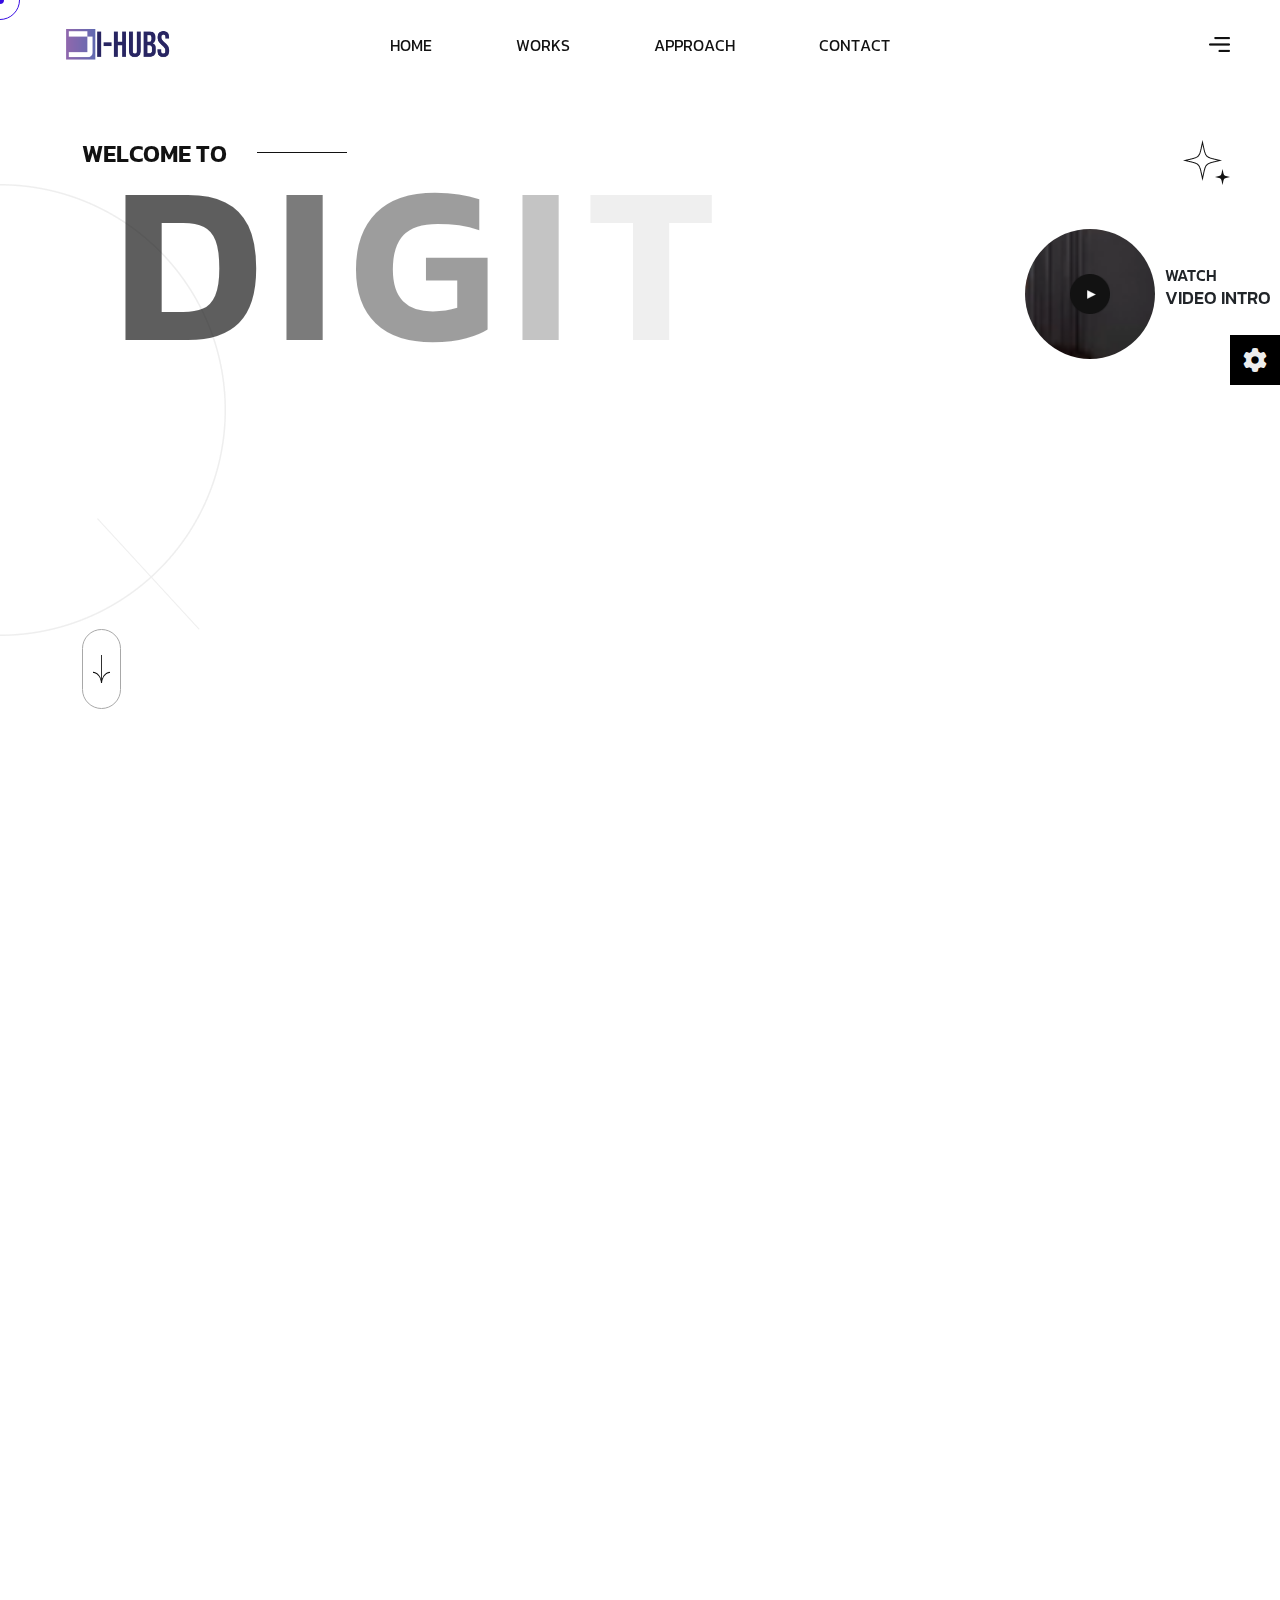
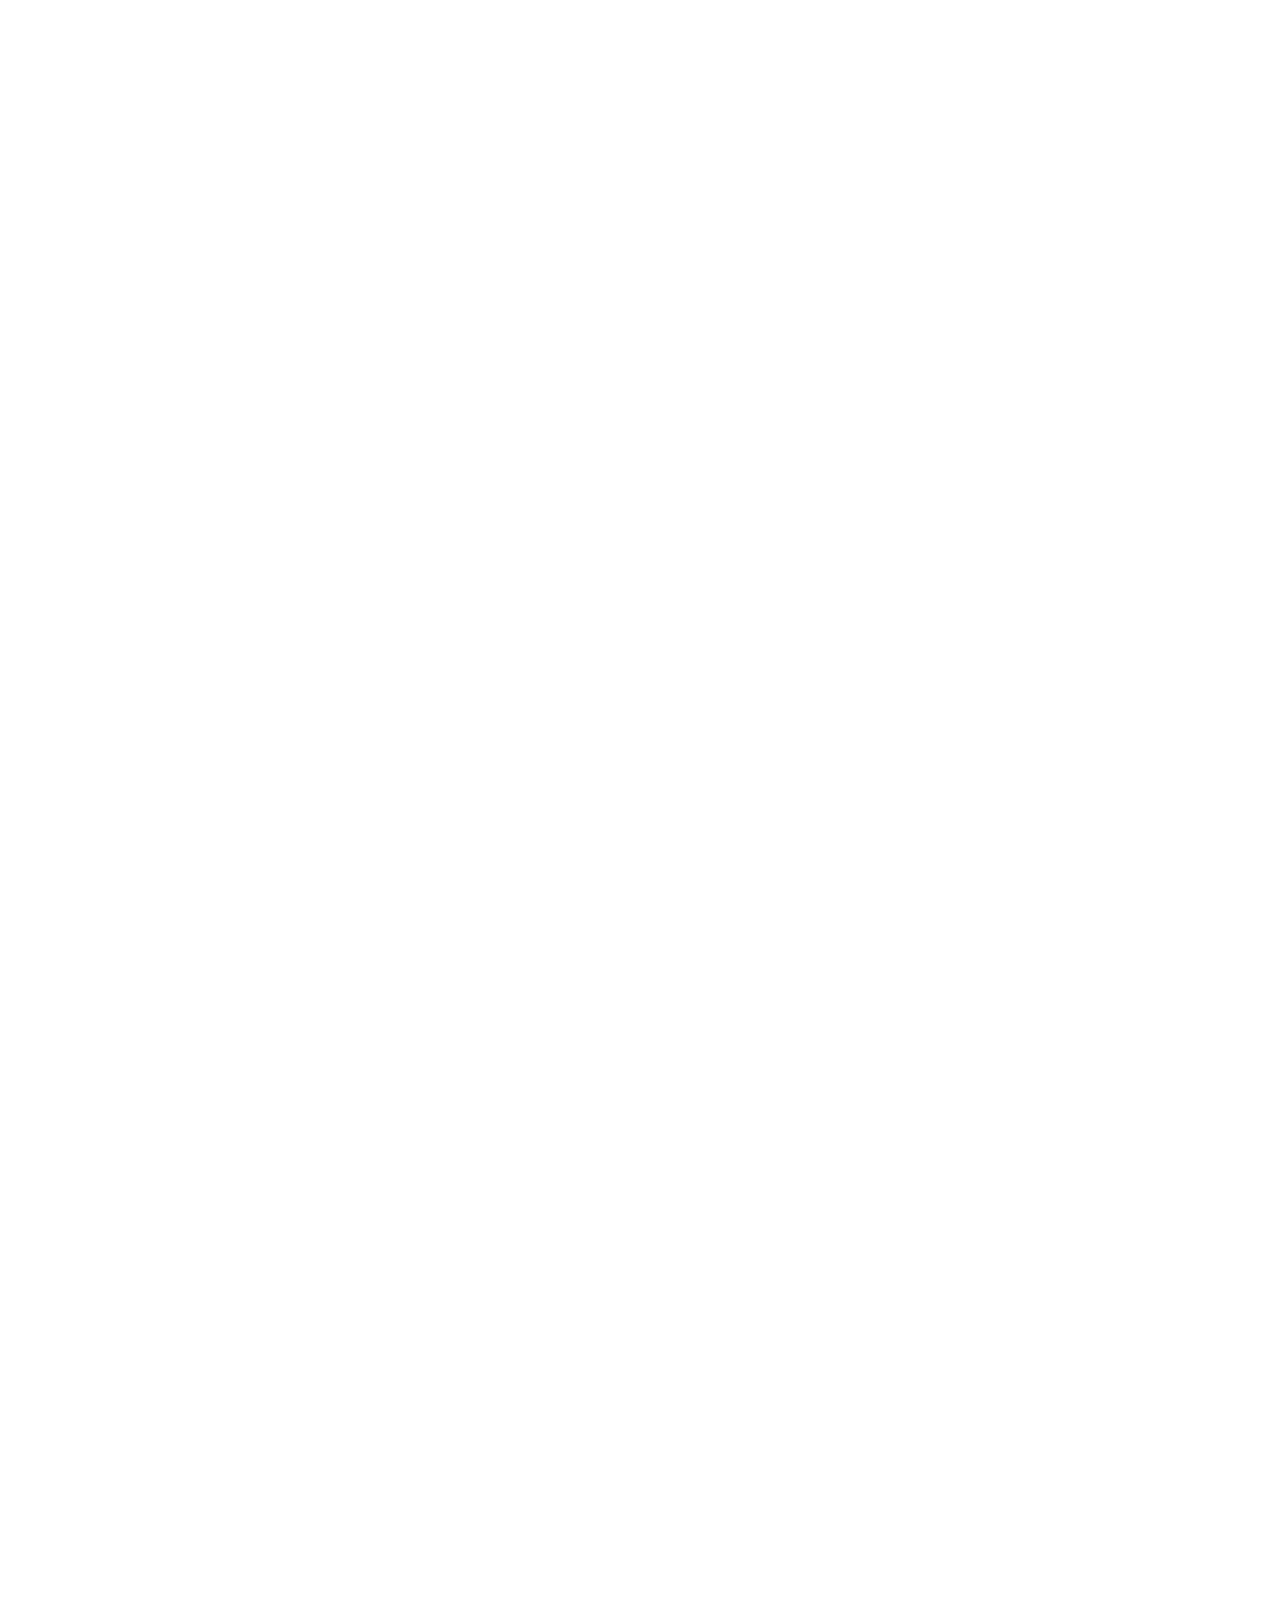
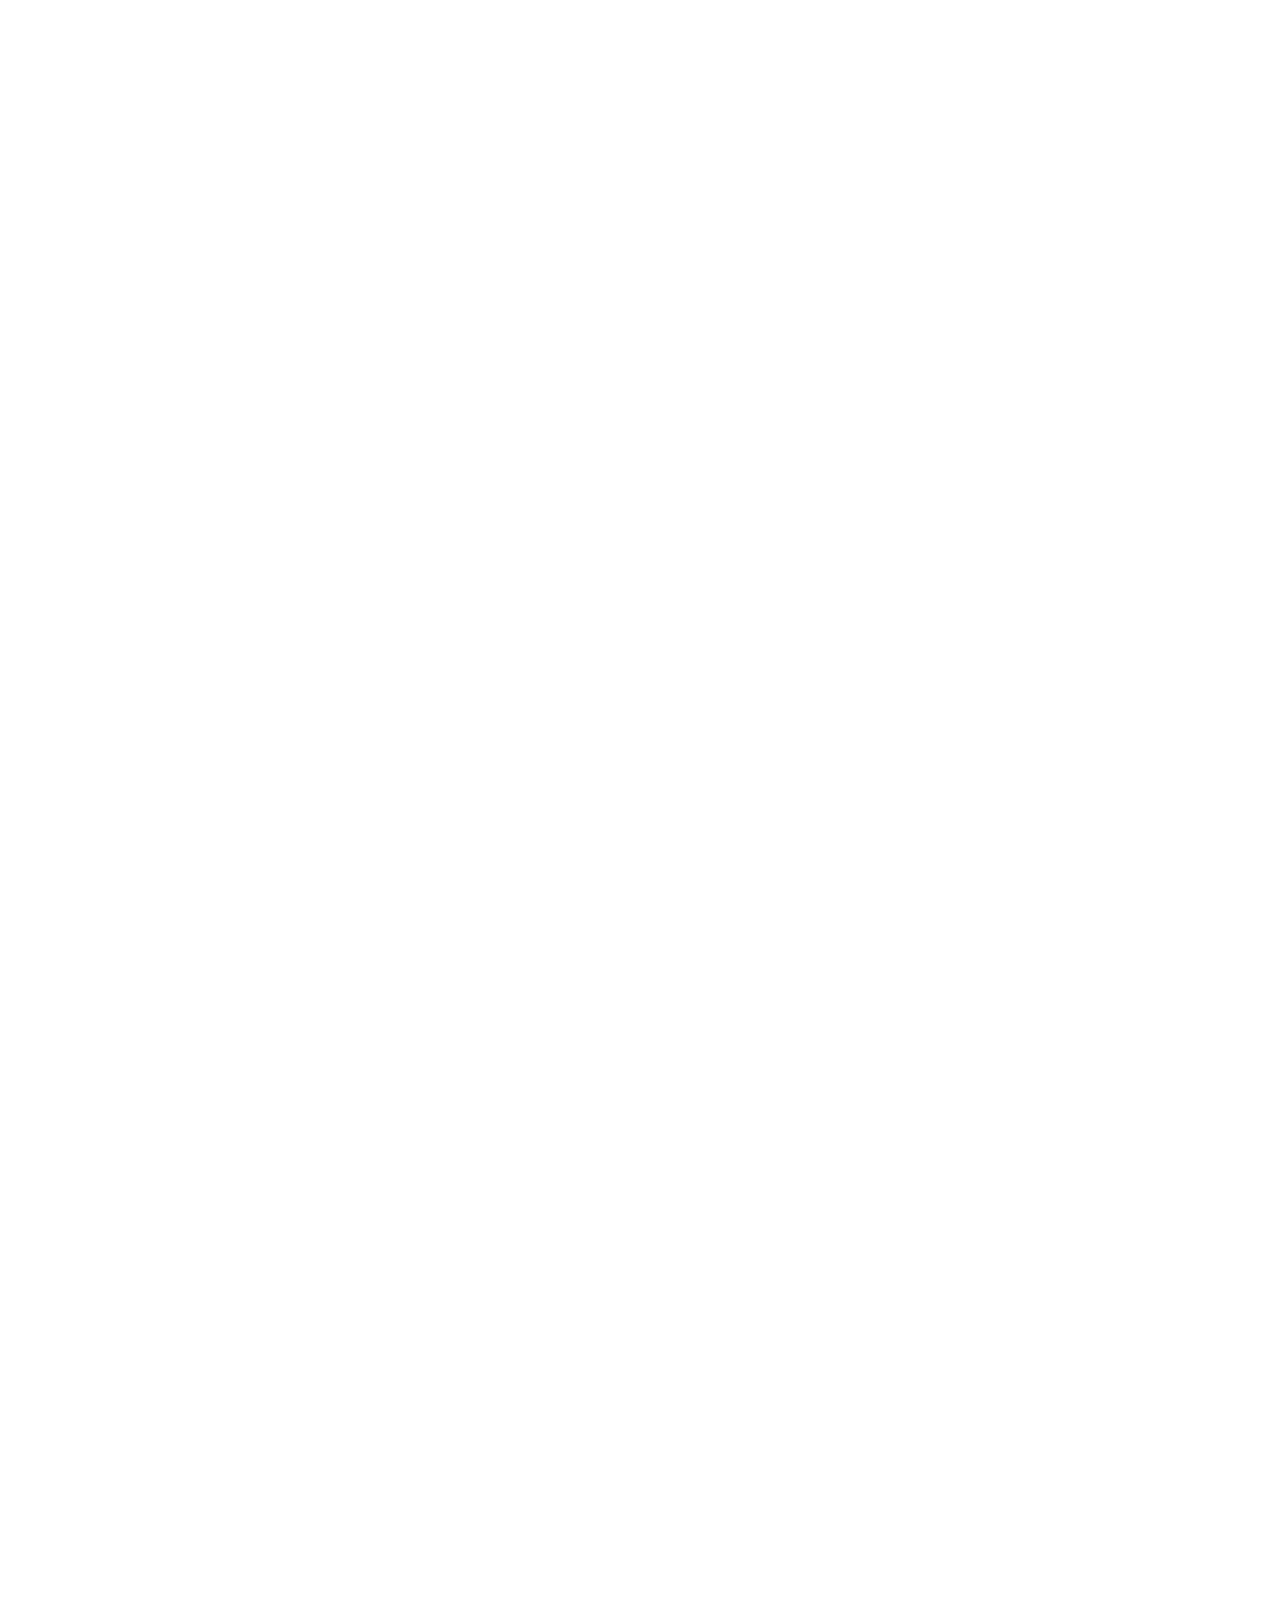
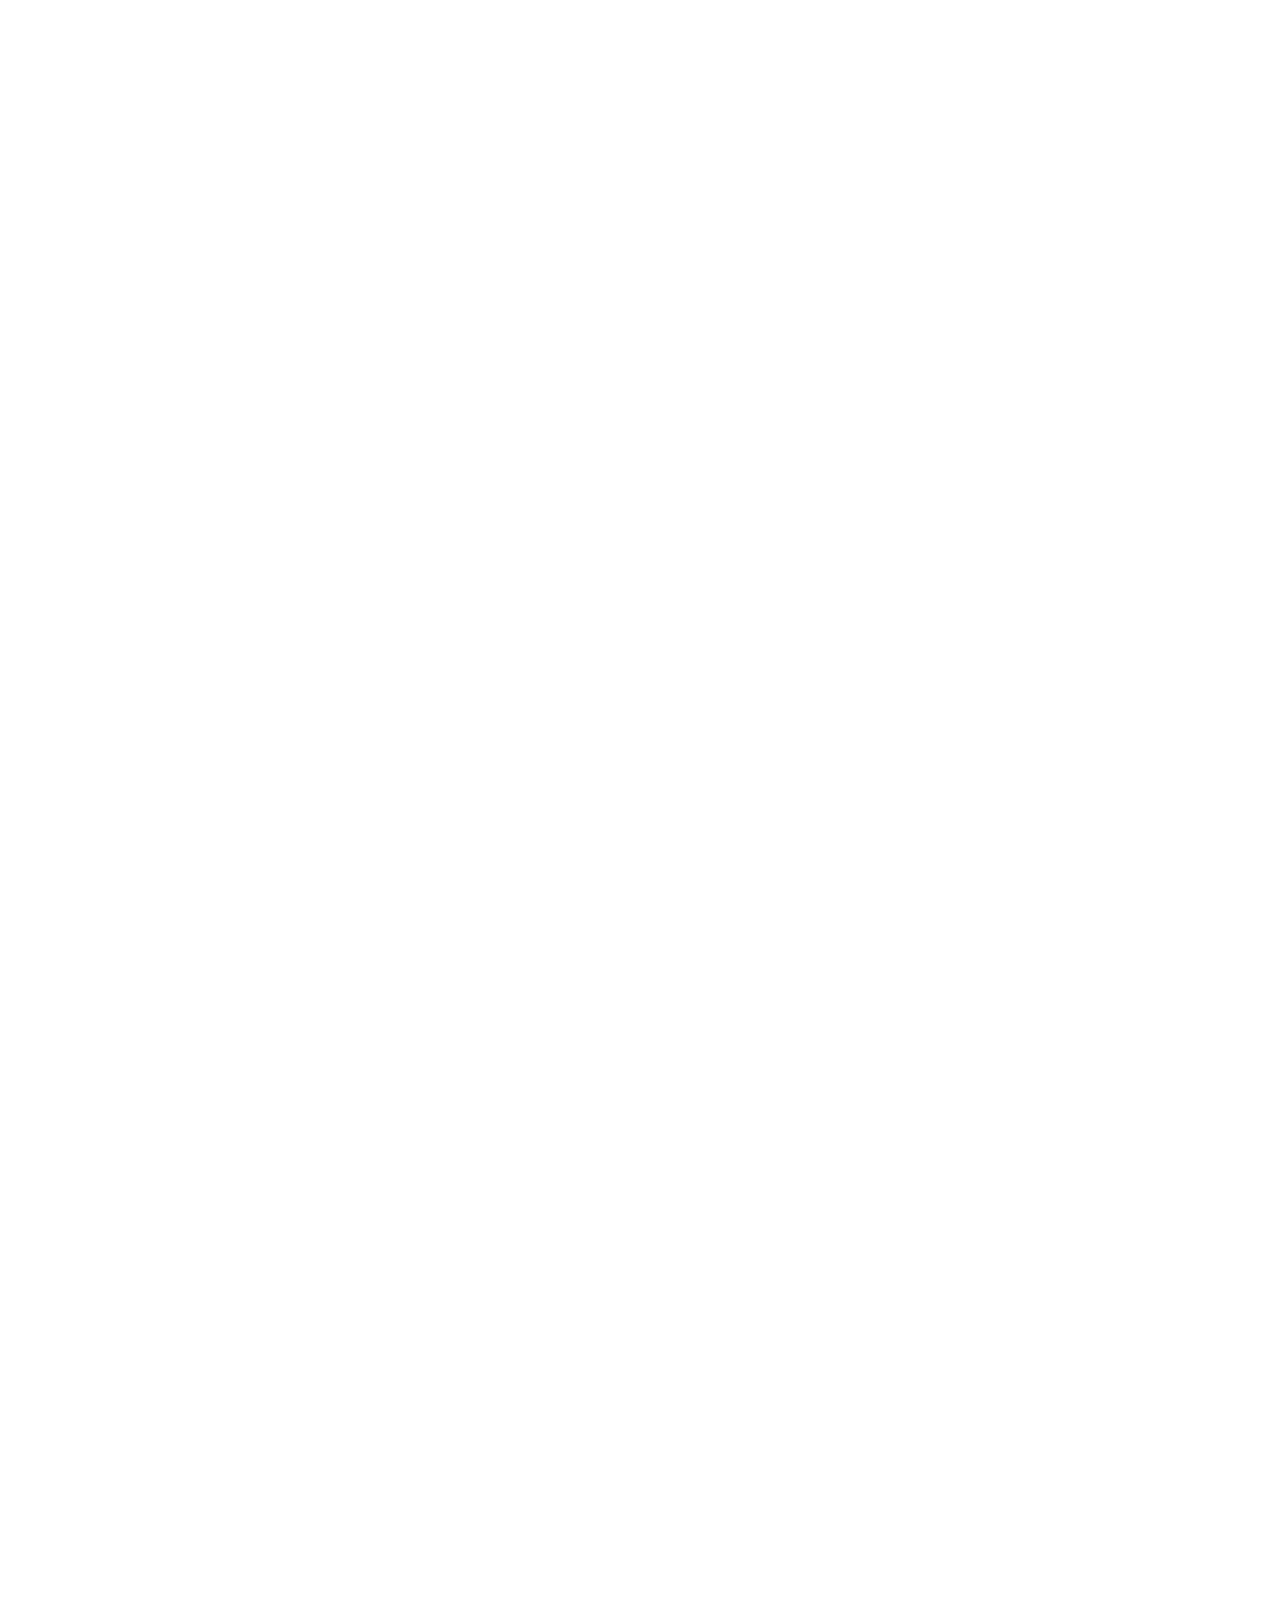
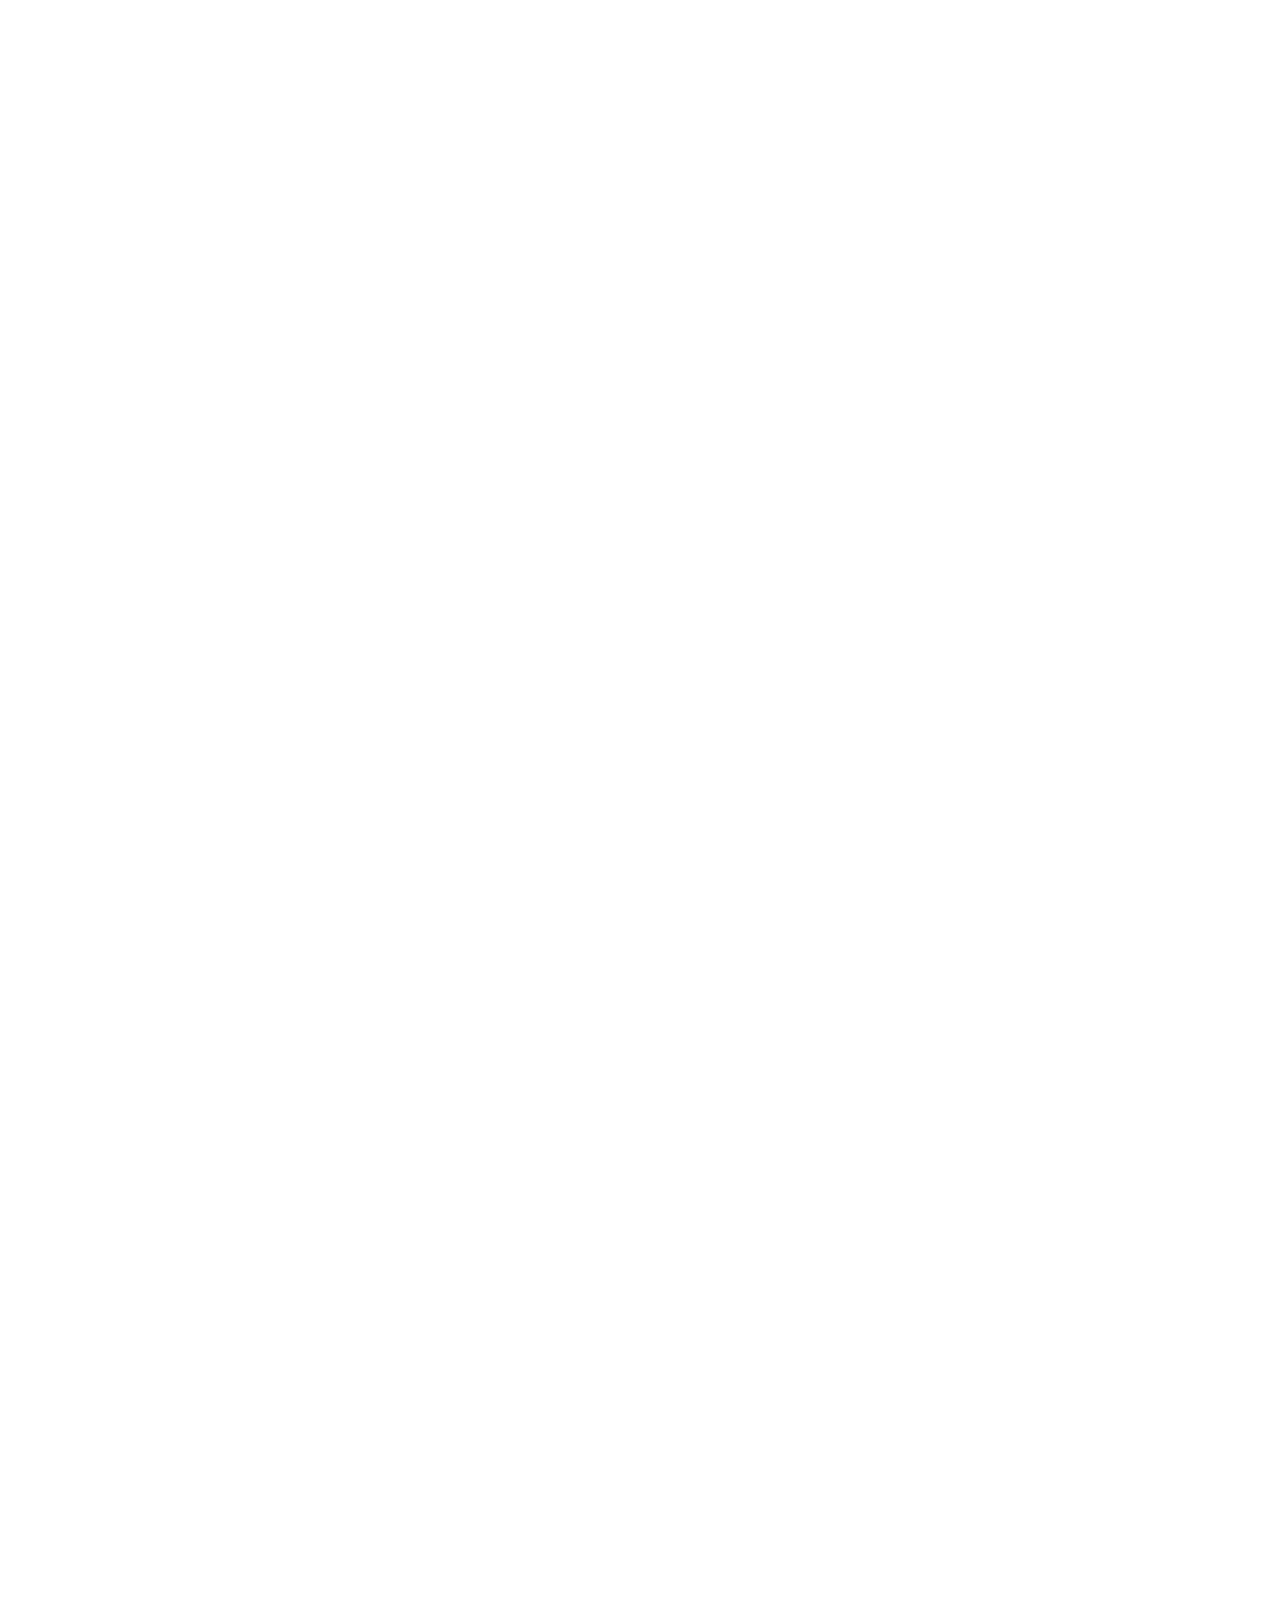
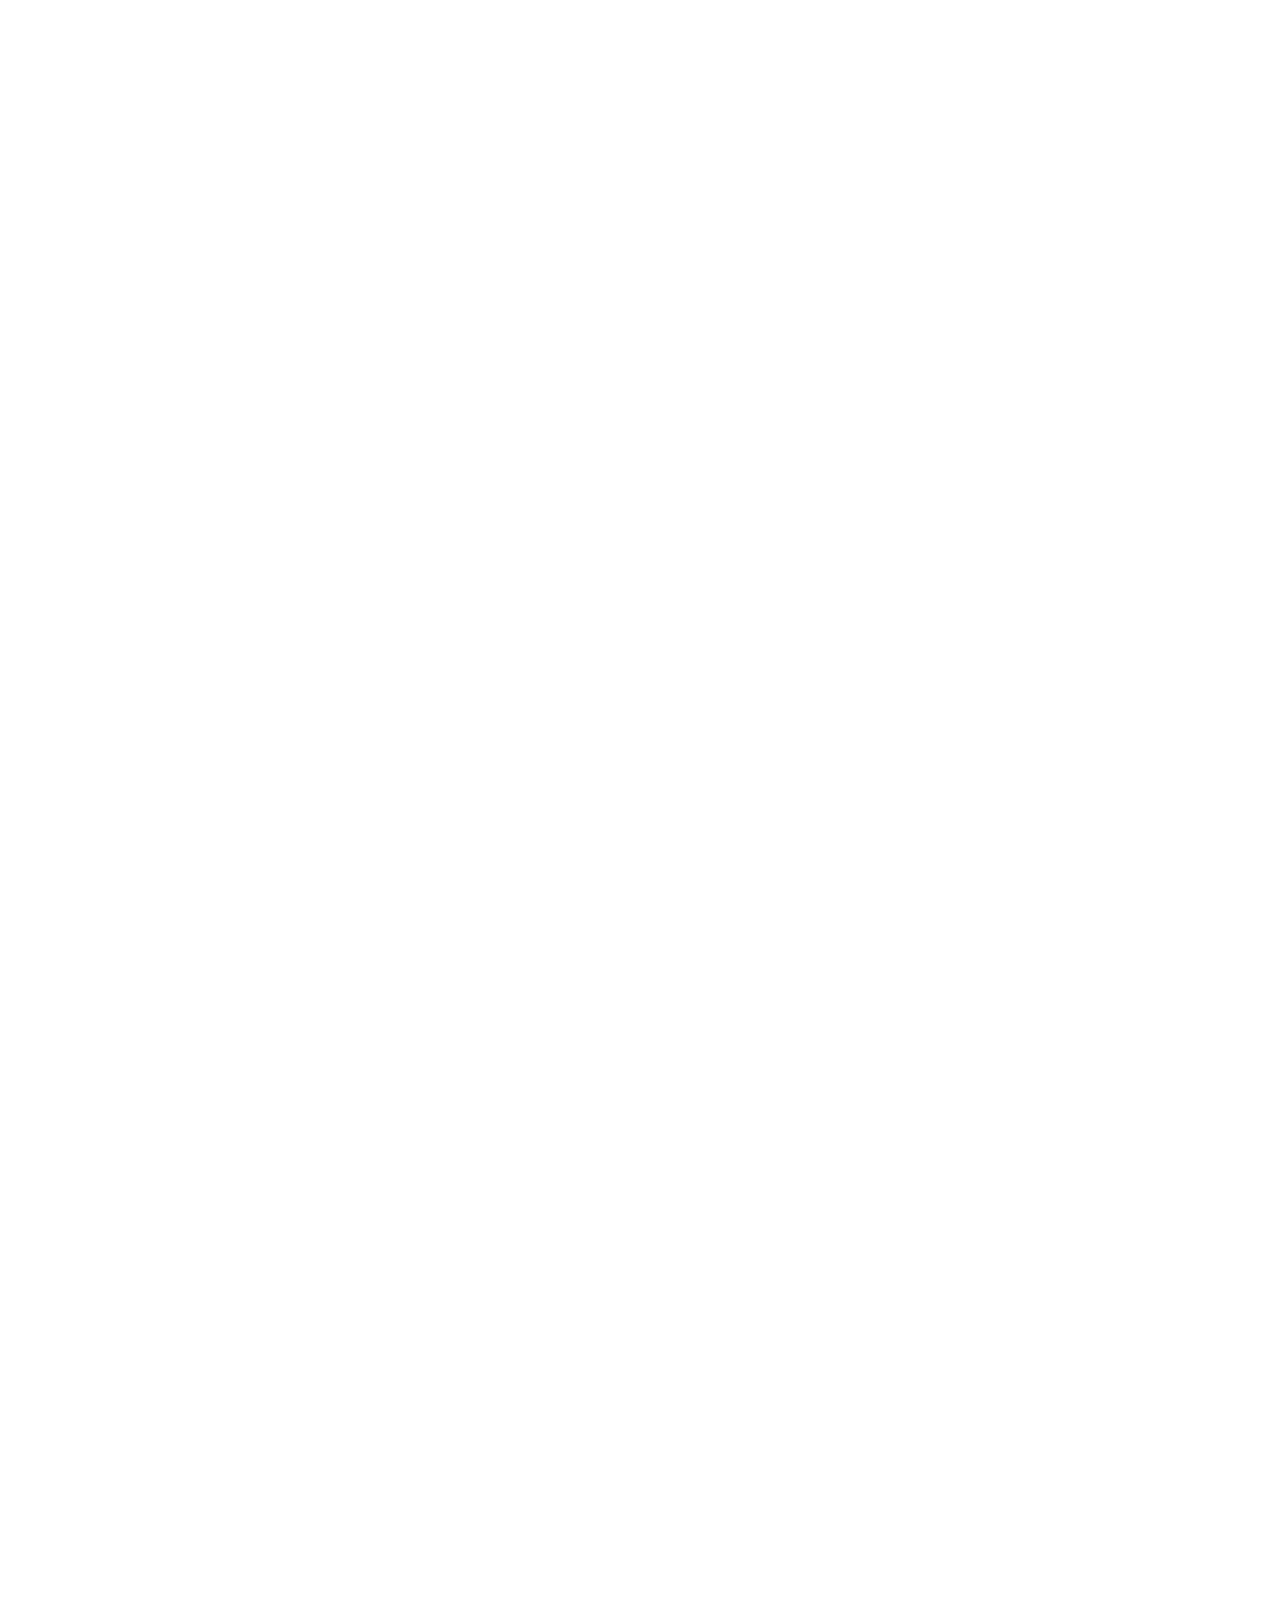
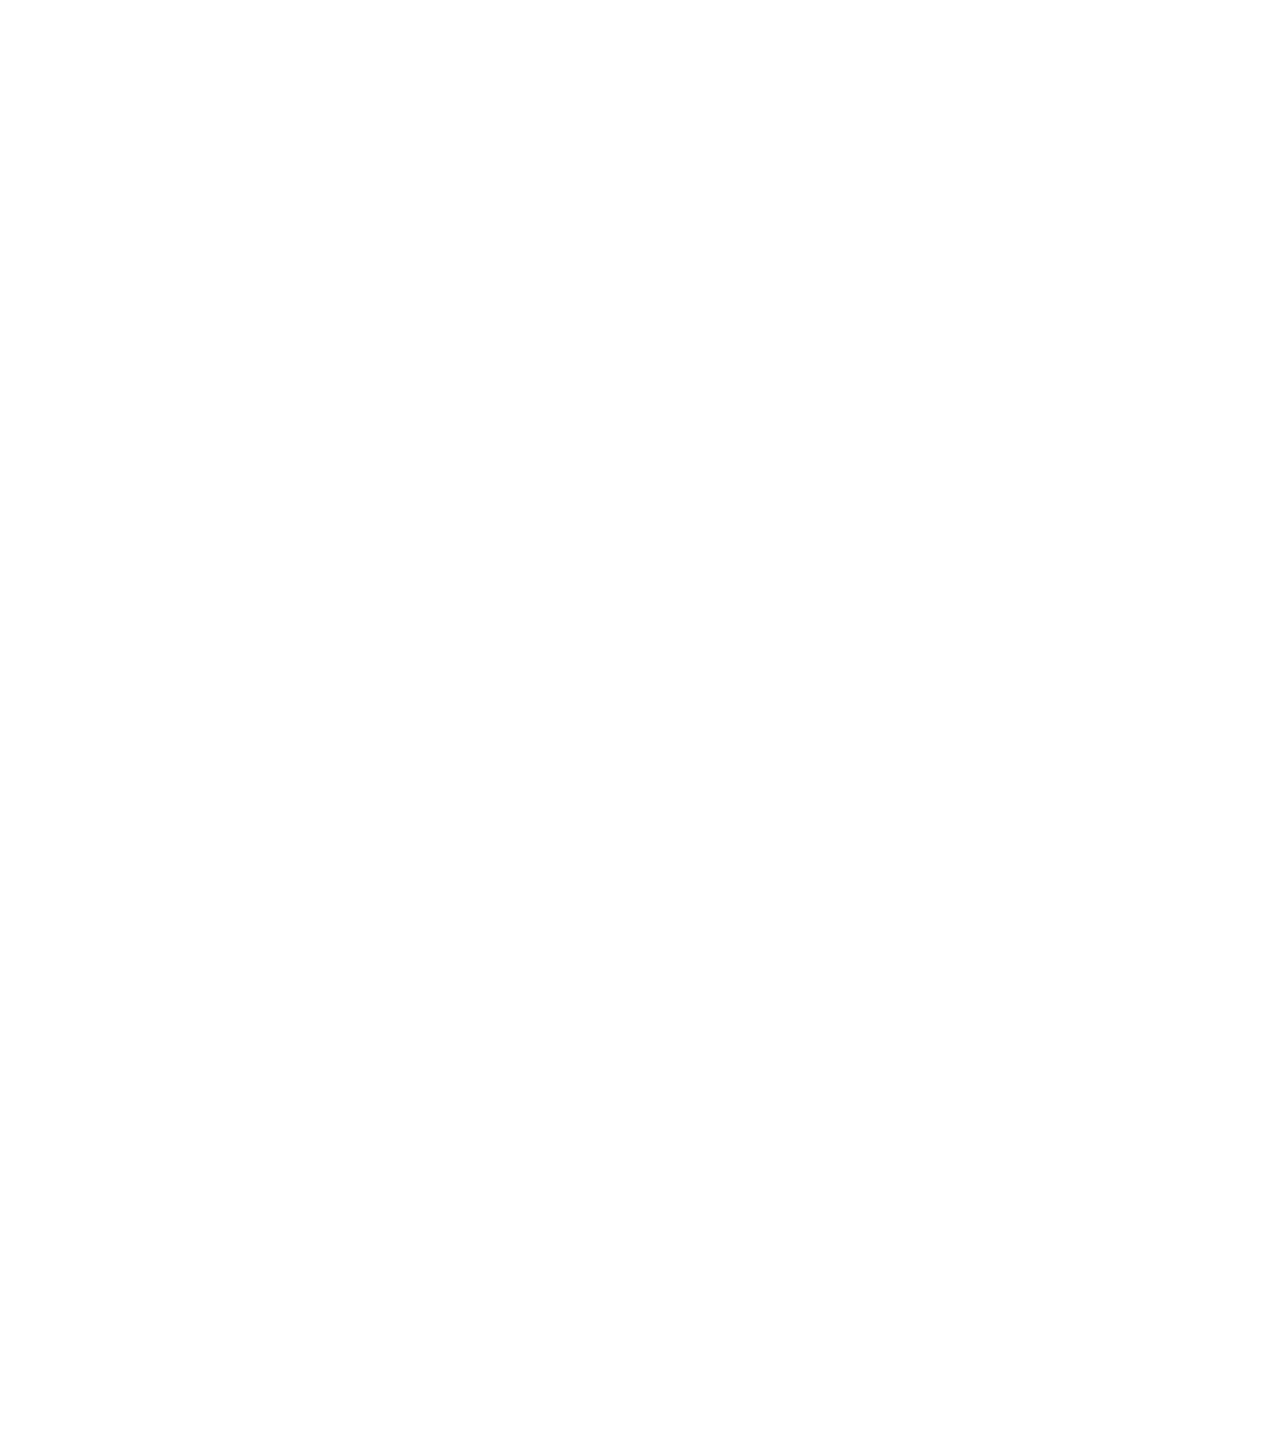
==== index.html @ f3a5d929 "contact-page edits" ====
<!DOCTYPE html>
<html lang="en">
  <head>
    <meta charset="UTF-8" />
    <meta http-equiv="X-UA-Compatible" content="IE=edge" />
    <meta name="viewport" content="width=device-width, initial-scale=1.0" />
    <meta name="description" content="A Riyadh Base Agency" />

    <title>Home - Di-Hubs</title>

    <!-- Fav Icon -->
    <link rel="icon" type="" href="assets/imgs/Dhubs/di hubs logo.png" />

    <!-- Google Fonts -->
    <link rel="preconnect" href="https://fonts.googleapis.com" />
    <link rel="preconnect" href="https://fonts.gstatic.com" crossorigin />
    <link
      href="https://fonts.googleapis.com/css2?family=Kanit:wght@300;400;500;600;700&display=swap"
      rel="stylesheet"
    />

    <!-- All CSS files -->
    <link rel="stylesheet" href="assets/css/bootstrap.min.css" />
    <link rel="stylesheet" href="assets/css/all.min.css" />
    <link rel="stylesheet" href="assets/css/swiper-bundle.min.css" />
    <link rel="stylesheet" href="assets/css/progressbar.css" />
    <link rel="stylesheet" href="assets/css/meanmenu.min.css" />
    <link rel="stylesheet" href="assets/css/master.css" />
    <link rel="stylesheet" href="style.css" />
  </head>

  <body>
    <!-- Cursor Animation -->
    <div class="cursor1"></div>
    <div class="cursor2"></div>

    <!-- Preloader -->
    <div class="preloader">
      <div class="loading">
        <div class="bar bar1"></div>
        <div class="bar bar2"></div>
        <div class="bar bar3"></div>
        <div class="bar bar4"></div>
        <div class="bar bar5"></div>
        <div class="bar bar6"></div>
        <div class="bar bar7"></div>
        <div class="bar bar8"></div>
      </div>
    </div>

    <!-- Switcher Area Start -->
    <div class="switcher__area">
      <div class="switcher__icon">
        <button id="switcher_open"><i class="fa-solid fa-gear"></i></button>
        <button id="switcher_close"><i class="fa-solid fa-xmark"></i></button>
      </div>

      <div class="switcher__items">
        <div class="switcher__item">
          <div class="switch__title-wrap">
            <h2 class="switcher__title">Cursor</h2>
          </div>
          <div class="switcher__btn">
            <select name="cursor-style" id="cursor_style">
              <option value="1">default</option>
              <option selected value="2">animated</option>
            </select>
          </div>
        </div>

        <div class="switcher__item">
          <div class="switch__title-wrap">
            <h2 class="switcher__title">mode</h2>
          </div>
          <div class="switcher__btn mode-type wc-col-2">
            <button class="active" data-mode="light">light</button>
            <button data-mode="dark">dark</button>
          </div>
        </div>

        <div class="switcher__item">
          <div class="switch__title-wrap">
            <h2 class="switcher__title">Language Support</h2>
          </div>
          <div class="switcher__btn lang_dir wc-col-2">
            <button class="active" data-mode="ltr">LTR</button>
            <button data-mode="rtl">RTL</button>
          </div>
        </div>
      </div>
    </div>
    <!-- Switcher Area End -->

    <!-- Scroll Smoother -->
    <div class="has-smooth" id="has_smooth"></div>

    <!-- Go Top Button -->
    <button id="scroll_top" class="scroll-top">
      <i class="fa-solid fa-arrow-up"></i>
    </button>

    <!-- Header area start -->
    <header class="header__area-3">
      <div class="header__inner-3">
        <div class="header__logo-2">
          <a href="index.html" class="logo-dark"
            ><img src="assets/imgs/Dhubs/di hubs logo.png" alt="Site Logo"
          /></a>
          <a href="index.html" class="logo-light"
            ><img src="assets/imgs/Dhubs/di hubs logo.png" alt="Site Logo"
            /></a>
        </div>
        <div class="header__nav-2">
          <ul class="main-menu-3 menu-anim">
            <li class="has-megamenu">
              <a href="index.html">home</a>
              <!-- <ul class="mega-menu-2">
              <li>
                <div class="menu-heading">Agency</div>
                <ul>
                  <li><a href="index.html">Digital Maketing</a></li>
                  <li><a href="index-2.html">Design Studio </a></li>
                  <li><a href="index-3.html">Digital Agency</a></li>
                  <li><a href="index-7.html">creative Agency</a></li>
                  <li><a href="index-6.html">Startup Agency</a></li>
                  <li><a href="index-8.html">modern agency</a></li>
                  <li><a href="index-4.html">personal Portfolio</a></li>
                </ul>
              </li>
              <li>
                <div class="menu-heading">Agency Dark</div>
                <ul>
                  <li><a href="index-dark.html">Digital Maketing</a></li>
                  <li><a href="index-2-dark.html">Design Studio</a></li>
                  <li><a href="index-3-dark.html">Digital Agency</a></li>
                  <li><a href="index-7-dark.html">creative Agency</a></li>
                  <li><a href="index-6-dark.html">Startup Agency</a></li>
                  <li><a href="index-8-dark.html">modern agency</a></li>
                  <li><a href="index-4-dark.html">personal Portfolio</a></li>
                </ul>
              </li>
              <li>
                <div class="menu-heading">Portfolio</div>
                <ul>

                  <li><a href="index-5.html">portfolio showcase</a></li>
                  <li><a href="index-10.html">showcase carousel</a></li>
                  <li><a href="index-12.html">Interactive link</a></li>
                  <li><a href="index-13.html">portfolio masonry</a></li>
                  <li><a href="index-14.html">vertical grid</a></li>
                  <li><a href="index-15.html">Interactive image slider</a></li>
                  <li><a href="index-16.html">showcase parallax</a></li>
                  <li><a href="index-17.html">logo showcase</a></li>
                  <li><a href="index-9.html">showcase slider</a></li>
                  <li><a href="index-11.html">Interactive hover showcase</a></li>
                </ul>
              </li>
              <li>
                <div class="menu-heading">Portfolio dark</div>
                <ul>
                  <li><a href="index-5-dark.html">portfolio showcase</a></li>
                  <li><a href="index-10-dark.html">showcase carousel</a></li>
                  <li><a href="index-12-dark.html">Interactive link</a></li>
                  <li><a href="index-13-dark.html">portfolio masonry</a></li>
                  <li><a href="index-14-dark.html">vertical grid</a></li>
                  <li><a href="index-15-dark.html">Interactive image slider</a></li>
                  <li><a href="index-16-dark.html">showcase parallax</a></li>
                  <li><a href="index-17-dark.html">logo showcase</a></li>
                </ul>
              </li>
            </ul> -->
            </li>
            <li><a href="#">Works</a></li>
            <!-- <li class="has-megamenu"><a href="about.html">Pages</a>
            <ul class="mega-menu">
              <li>
                <a>Service</a>
                <ul>
                  <li><a href="service.html">service</a></li>
                  <li><a href="service-dark.html">service dark</a></li>
                  <li><a href="service-2.html">service V.2</a></li>
                  <li><a href="service-2-dark.html">service V.2 dark</a></li>
                  <li><a href="service-3.html">service V.3</a></li>
                  <li><a href="service-3-dark.html">service V.3 dark</a></li>
                  <li><a href="service-4.html">service V.4</a></li>
                  <li><a href="service-4-dark.html">service V.4 dark</a></li>
                  <li><a href="service-5.html">service V.5</a></li>
                  <li><a href="service-5-dark.html">service V.5 dark</a></li>
                  <li><a href="service-6.html">service V.6</a></li>
                  <li><a href="service-6-dark.html">service V.6 dark</a></li>
                  <li><a href="service-details.html">service details</a></li>
                  <li><a href="service-details-dark.html">service details dark</a></li>
                </ul>
              </li>
              <li>
                <a>portfolio</a>
                <ul>
                  <li><a href="portfolio.html">portfolio</a></li>
                  <li><a href="portfolio-dark.html">portfolio dark</a></li>
                  <li><a href="portfolio-2.html">portfolio v.2</a></li>
                  <li><a href="portfolio-2-dark.html">portfolio v.2 dark</a></li>
                  <li><a href="portfolio-3.html">portfolio v.3</a></li>
                  <li><a href="portfolio-3-dark.html">portfolio v.3 dark</a></li>
                  <li><a href="portfolio-4.html">portfolio v.4</a></li>
                  <li><a href="portfolio-4-dark.html">portfolio v.4 dark</a></li>
                  <li><a href="portfolio-5.html">portfolio v.5</a></li>
                  <li><a href="portfolio-5-dark.html">portfolio v.5 dark</a></li>
                  <li><a href="portfolio-details.html">portfolio details</a></li>
                  <li><a href="portfolio-details-dark.html">portfolio details dark</a></li>
                </ul>
              </li>
              <li>
                <a>team</a>
                <ul>
                  <li><a href="team.html">Team</a></li>
                  <li><a href="team-dark.html">Team dark</a></li>
                  <li><a href="team-details.html">Team Details</a></li>
                  <li><a href="team-details-dark.html">Team Details dark</a></li>
                  <li><a href="career.html">career</a></li>
                  <li><a href="career-dark.html">career dark</a></li>
                  <li><a href="job-details.html">job details</a></li>
                  <li><a href="job-details-dark.html">job details dark</a></li>
                </ul>
              </li>
              <li>
                <a>blog</a>
                <ul>
                  <li><a href="blog.html">blog</a></li>
                  <li><a href="blog-dark.html">blog dark</a></li>
                  <li><a href="blog-2.html">blog v.2</a></li>
                  <li><a href="blog-2-dark.html">blog v.2 dark</a></li>
                  <li><a href="category.html">category</a></li>
                  <li><a href="category-dark.html">category dark</a></li>
                  <li><a href="blog-details.html">blog details</a></li>
                  <li><a href="blog-details-dark.html">blog details dark</a></li>
                </ul>
              </li>
              <li>
                <a>Others</a>
                <ul>
                  <li><a href="about.html">about</a></li>
                  <li><a href="about-dark.html">about dark</a></li>
                  <li><a href="faq.html">FAQs</a></li>
                  <li><a href="faq-dark.html">FAQs dark</a></li>
                  <li><a href="contact.html">contact</a></li>
                  <li><a href="contact-dark.html">contact dark</a></li>
                  <li><a href="404.html">404</a></li>
                  <li><a href="404-dark.html">404 dark</a></li>
                </ul>
              </li>
            </ul>
          </li> -->
            <!-- <li><a href="portfolio.html">services</a>
            <ul class="main-dropdown">
              <li><a href="service.html">service</a>
                <ul class="sub-dropdown">
                  <li><a href="service-dark.html">service dark</a></li>
                  <li><a href="service-2-dark.html">service V.2 dark</a></li>
                  <li><a href="service-3-dark.html">service V.3 dark</a></li>
                  <li><a href="service-4-dark.html">service V.4 dark</a></li>
                  <li><a href="service-5-dark.html">service V.5 dark</a></li>
                  <li><a href="service-6-dark.html">service V.6 dark</a></li>
                  <li><a href="service-details-dark.html">service details dark</a></li>
                </ul>
              </li>
              <li><a href="service-2.html">service V.2</a></li>
              <li><a href="service-3.html">service V.3</a></li>
              <li><a href="service-4.html">service V.4</a></li>
              <li><a href="service-5.html">service V.5</a></li>
              <li><a href="service-6.html">service V.6</a></li>
              <li><a href="service-details.html">service details</a></li>
            </ul>
          </li> -->
            <li>
              <a href="#">Approach</a>
              <!-- <ul class="main-dropdown">
              <li><a href="team.html">team</a></li>
              <li><a href="team-details.html">team details</a></li>
            </ul> -->
            </li>
            <!-- <li><a href="blog.html">blog</a>
            <ul class="main-dropdown">
              <li><a href="blog.html">blog</a></li>
              <li><a href="blog-2.html">blog v.2</a></li>
              <li><a href="category.html">category</a></li>
              <li><a href="blog-details.html">blog details</a></li>
            </ul>
          </li> -->
            <li><a href="contact.html">contact</a></li>
          </ul>
        </div>
        <div class="header__nav-icon-3">
          <!-- <button class="search-icon" id="search_icon"><i class="fa-solid fa-magnifying-glass"></i></button> -->
          <button class="search-icon" id="search_close">
            <i class="fa-solid fa-xmark"></i>
          </button>
          <button id="open_offcanvas">
            <img src="assets/imgs/icon/menu-black.png" alt="Menubar Icon" />
          </button>
        </div>
      </div>
    </header>
    <!-- <div class="header__search">
    <form action="#">
      <input type="text" name="s" id="s" placeholder="Search..">
    </form>
  </div> -->
    <!-- Header area end -->

    <!-- Offcanvas area start -->
    <div class="offcanvas__area">
      <div class="offcanvas__body">
        <div class="offcanvas__left">
          <div class="offcanvas__logo">
            <a href="index.html"
              ><img
                src="assets/imgs/Dhubs/di hubs logo.png"
                alt="Offcanvas Logo"
            /></a>
          </div>
          <div class="offcanvas__social">
            <h3 class="social-title">Follow Us</h3>
            <ul>
              <li><a href="#">Dribbble</a></li>
              <li><a href="#">Behance</a></li>
              <li><a href="#">Instagram</a></li>
              <li><a href="#">Facebook</a></li>
              <li><a href="#">Twitter</a></li>
              <li><a href="#">YouTube</a></li>
            </ul>
          </div>
          <div class="offcanvas__links">
            <ul>
              <li><a href="index.html">Home</a></li>
              <li><a href="contact.html">contact</a></li>
              <li><a href="#">Approach</a></li>
              <li><a href="#">Works</a></li>
            </ul>
          </div>
        </div>
        <div class="offcanvas__mid">
          <div class="offcanvas__menu-wrapper">
            <nav class="offcanvas__menu">
              <ul class="menu-anim">
                <li>
                  <a href="index.html">home</a>
                  <!-- <ul>
                  <li><a href="index.html">Digital Maketing</a></li>
                  <li><a href="index-dark.html">Digital Maketing dark</a></li>
                  <li><a href="index-2.html">Design Studio </a></li>
                  <li><a href="index-2-dark.html">Design Studio dark</a></li>
                  <li><a href="index-3.html">Digital Agency</a></li>
                  <li><a href="index-3-dark.html">Digital Agency dark</a></li>
                  <li><a href="index-7.html">creative Agency</a></li>
                  <li><a href="index-7-dark.html">creative Agency dark</a></li>
                  <li><a href="index-6.html">Startup Agency</a></li>
                  <li><a href="index-6-dark.html">Startup Agency dark</a></li>
                  <li><a href="index-8.html">modern agency</a></li>
                  <li><a href="index-8-dark.html">modern agency dark</a></li>
                  <li><a href="index-4.html">personal Portfolio</a></li>
                  <li><a href="index-4-dark.html">personal Portfolio dark</a></li>
                  <li><a href="index-5.html">portfolio showcase</a></li>
                  <li><a href="index-5-dark.html">portfolio showcase dark</a></li>
                  <li><a href="index-10.html">showcase carousel</a></li>
                  <li><a href="index-10-dark.html">showcase carousel dark</a></li>
                  <li><a href="index-12.html">Interactive link </a></li>
                  <li><a href="index-12-dark.html">Interactive link dark</a></li>
                  <li><a href="index-13.html">portfolio masonry</a></li>
                  <li><a href="index-13-dark.html">portfolio masonry dark</a></li>
                  <li><a href="index-14.html">vertical grid</a></li>
                  <li><a href="index-14-dark.html">vertical grid dark</a></li>
                  <li><a href="index-15.html">Interactive image slider</a></li>
                  <li><a href="index-15-dark.html">Interactive image slider dark</a></li>
                  <li><a href="index-16.html">showcase parallax</a></li>
                  <li><a href="index-16-dark.html">showcase parallax dark</a></li>
                  <li><a href="index-17.html">logo showcase</a></li>
                  <li><a href="index-17-dark.html">logo showcase dark</a></li>
                  <li><a href="index-9.html">showcase slider</a></li>
                  <li><a href="index-11.html">Interactive hover showcase</a></li>
                </ul> -->
                </li>
                <li><a href="#">Works</a></li>
                <!-- <li>
                <a>Service</a>
                <ul>
                  <li><a href="service.html">service</a></li>
                  <li><a href="service-dark.html">service dark</a></li>
                  <li><a href="service-2.html">service V.2</a></li>
                  <li><a href="service-2-dark.html">service V.2 dark</a></li>
                  <li><a href="service-3.html">service V.3</a></li>
                  <li><a href="service-3-dark.html">service V.3 dark</a></li>
                  <li><a href="service-4.html">service V.4</a></li>
                  <li><a href="service-4-dark.html">service V.4 dark</a></li>
                  <li><a href="service-5.html">service V.5</a></li>
                  <li><a href="service-5-dark.html">service V.5 dark</a></li>
                  <li><a href="service-6.html">service V.6</a></li>
                  <li><a href="service-6-dark.html">service V.6 dark</a></li>
                  <li><a href="service-details.html">service details</a></li>
                  <li><a href="service-details-dark.html">service details dark</a></li>
                </ul>
              </li> -->
                <li>
                  <a>Approach</a>
                  <!-- <ul>

                  <li>
                    <a>Service</a>
                    <ul>
                      <li><a href="service.html">service</a></li>
                      <li><a href="service-dark.html">service dark</a></li>
                      <li><a href="service-2.html">service V.2</a></li>
                      <li><a href="service-2-dark.html">service V.2 dark</a></li>
                      <li><a href="service-3.html">service V.3</a></li>
                      <li><a href="service-3-dark.html">service V.3 dark</a></li>
                      <li><a href="service-4.html">service V.4</a></li>
                      <li><a href="service-4-dark.html">service V.4 dark</a></li>
                      <li><a href="service-5.html">service V.5</a></li>
                      <li><a href="service-5-dark.html">service V.5 dark</a></li>
                      <li><a href="service-6.html">service V.6</a></li>
                      <li><a href="service-6-dark.html">service V.6 dark</a></li>
                      <li><a href="service-details.html">service details</a></li>
                      <li><a href="service-details-dark.html">service details dark</a></li>
                    </ul>
                  </li>
                  <li>
                    <a>portfolio</a>
                    <ul>
                      <li><a href="portfolio.html">portfolio</a></li>
                      <li><a href="portfolio-dark.html">portfolio dark</a></li>
                      <li><a href="portfolio-2.html">portfolio v.2</a></li>
                      <li><a href="portfolio-2-dark.html">portfolio v.2 dark</a></li>
                      <li><a href="portfolio-3.html">portfolio v.3</a></li>
                      <li><a href="portfolio-3-dark.html">portfolio v.3 dark</a></li>
                      <li><a href="portfolio-4.html">portfolio v.4</a></li>
                      <li><a href="portfolio-4-dark.html">portfolio v.4 dark</a></li>
                      <li><a href="portfolio-5.html">portfolio v.5</a></li>
                      <li><a href="portfolio-5-dark.html">portfolio v.5 dark</a></li>
                      <li><a href="portfolio-details.html">portfolio details</a></li>
                      <li><a href="portfolio-details-dark.html">portfolio details dark</a></li>
                    </ul>
                  </li>
                  <li>
                    <a>team</a>
                    <ul>
                      <li><a href="team.html">Team</a></li>
                      <li><a href="team-dark.html">Team dark</a></li>
                      <li><a href="team-details.html">Team Details</a></li>
                      <li><a href="team-details-dark.html">Team Details dark</a></li>
                      <li><a href="career.html">career</a></li>
                      <li><a href="career-dark.html">career dark</a></li>
                      <li><a href="job-details.html">job details</a></li>
                      <li><a href="job-details-dark.html">job details dark</a></li>
                    </ul>
                  </li>
                  <li>
                    <a>blog</a>
                    <ul>
                      <li><a href="blog.html">blog</a></li>
                      <li><a href="blog-dark.html">blog dark</a></li>
                      <li><a href="blog-2.html">blog v.2</a></li>
                      <li><a href="blog-2-dark.html">blog v.2 dark</a></li>
                      <li><a href="category.html">category</a></li>
                      <li><a href="category-dark.html">category dark</a></li>
                      <li><a href="blog-details.html">blog details</a></li>
                      <li><a href="blog-details-dark.html">blog details dark</a></li>
                    </ul>
                  </li>
                  <li>
                    <a>Others</a>
                    <ul>
                      <li><a href="about.html">about</a></li>
                      <li><a href="about-dark.html">about dark</a></li>
                      <li><a href="faq.html">FAQs</a></li>
                      <li><a href="faq-dark.html">FAQs dark</a></li>
                      <li><a href="contact.html">contact</a></li>
                      <li><a href="contact-dark.html">contact dark</a></li>
                      <li><a href="404.html">404</a></li>
                      <li><a href="404-dark.html">404 dark</a></li>
                    </ul>
                  </li>
                </ul> -->
                </li>
                <!-- <li><a>blog</a>
                <ul>
                  <li><a href="blog.html">blog</a></li>
                  <li><a href="blog-dark.html">blog dark</a></li>
                  <li><a href="blog-2.html">blog v.2</a></li>
                  <li><a href="blog-2-dark.html">blog v.2 dark</a></li>
                  <li><a href="category.html">category</a></li>
                  <li><a href="category-dark.html">category dark</a></li>
                  <li><a href="blog-details.html">blog details</a></li>
                  <li><a href="blog-details-dark.html">blog details dark</a></li>
                </ul>
              </li> -->
                <li><a href="contact.html">contact</a></li>
              </ul>
            </nav>
          </div>
        </div>
        <div class="offcanvas__right">
          <div class="offcanvas__search">
            <form action="#">
              <input type="text" name="search" placeholder="Search keyword" />
              <button><i class="fa-solid fa-magnifying-glass"></i></button>
            </form>
          </div>
          <div class="offcanvas__contact">
            <h3>Get in touch</h3>
            <ul>
              <li><a href="tel:02094980547">+966570177925 
                </a></li>
                <li><a href="tel:02094980547">+966549428236</a></li>
              <li>
                <a href="mailto:talk@dhubs.io">talk@dhubs.io</a>
              </li>
              
            </ul>
          </div>
          <img src="assets/imgs/shape/11.png" alt="shape" class="shape-1" />
          <img src="assets/imgs/shape/12.png" alt="shape" class="shape-2" />
        </div>
        <div class="offcanvas__close">
          <button type="button" id="close_offcanvas">
            <i class="fa-solid fa-xmark"></i>
          </button>
        </div>
      </div>
    </div>
    <!-- Offcanvas area end -->

    <div id="smooth-wrapper">
      <div id="smooth-content">
        <main>
          <!-- Hero area start -->
          <section class="hero__area-3">
            <div class="container">
              <div class="row">
                <div class="col-xxl-12">
                  <div class="hero__inner-3">
                    <div class="sec-title-wrapper">
                      <h2 class="sec-sub-title">Welcome to</h2>
                      <h3 class="sec-title title-left">digital</h3>
                      <h3 class="sec-title title-right">Hubs</h3>
                    </div>
                    <div class="hero__text-3">
                      <p class="hero__text-animation">
                        Where we design the blueprint to your Marketing Success. Discover a fusion of creativity and data precision curated to your brand to ensure you end up in a digital spotlight.
                      </p>
                    </div>
                    <div class="scroll-down">
                      <button>
                        <img
                          src="assets/imgs/icon/arrow-down-sm.png"
                          alt="arrow icon"
                        />
                      </button>
                    </div>
                  </div>
                </div>
              </div>
            </div>
            <div class="wrapper">
              <div class="video-info">
                <div class="video-intro">
                  <input id="video_check" type="checkbox" />
                  <div class="intro-title">
                    <h4 class="video-title">Watch <span>video intro</span></h4>
                    <h4 class="video-title close-video-title">
                      Close <span>video intro</span>
                    </h4>
                  </div>
                  <div class="video">
                    <video
                      src="assets/video/hero-3.mp4"
                      loop
                      muted
                      autoplay
                      playsinline
                    ></video>
                  </div>
                </div>
              </div>
            </div>

            <!-- <div class="hero3-img-ani">
              <img
                src="assets/imgs/Dhubs/hubshero1.jpeg"
                alt="Hero Image"
                class="hero3-img"
              />
            </div> -->
          </section>

          <!-- Brand area start -->
          <section class="brand__area">
            <div class="container pt-140 pb-140">
              <div class="row">
                <div class="col-xxl-12">
                  <h2 class="brand__title-3 title-anim">
                    Brands we have worked with
                  </h2>
                  <div class="brand__list-3">
                    <div class="brand__item-2 fade_bottom">
                      <img src="assets/imgs/Dhubs/toyotalogo.jpeg" alt="Brand Logo" />
                    </div>
                    <div class="brand__item-2 fade_bottom">
                      <img src="assets/imgs/Dhubs/kialogo.jpeg" alt="Brand Logo" />
                    </div>
                    <div class="brand__item-2 fade_bottom">
                      <img src="assets/imgs/Dhubs/suzukilogo.jpeg" alt="Brand Logo" />
                    </div>
                    <div class="brand__item-2 fade_bottom">
                      <img src="assets/imgs/Dhubs/martinlogo.jpeg" alt="Brand Logo" />
                    </div>
                    <div class="brand__item-2 fade_bottom">
                      <img src="assets/imgs/Dhubs/amstellogo.jpeg" alt="Brand Logo" />
                    </div>
                    <!-- <div class="brand__item-2 fade_bottom">
                      <img src="assets/imgs/brand/6.png" alt="Brand Logo" />
                    </div> -->
                  </div>
                </div>
              </div>
            </div>
          </section>
          <!-- Brand area end -->

          <!-- About area start -->
          <section class="about__area-3">
            <div class="container pt-140 pb-110">
              <div class="row">
                <div class="col-xxl-6 col-xl-6 col-lg-6 col-md-6">
                  <div class="about__img-3">
                    <img src="assets/imgs/Dhubs/hubshero.jpeg"
                      alt="About Thumbnail"
                      data-speed="auto"
                    />
                  </div>
                </div>

                <div class="col-xxl-6 col-xl-6 col-lg-6 col-md-6">
                  <div class="sec-title-wrapper">
                    <h2 class="sec-sub-title title-anim">What Makes Our</h2>
                    <h3 class="sec-title title-anim">
                      Approach to Marketing Unique
                    </h3>
                  </div>
                  <div class="sec-text-wrapper">
                    <div class="sec-text text-anim">
                      <p>
                       D-Hubs was born amidst the rich landscapes of the Kingdom of Saudi Arabia. Our roots run deep, intertwining with the essence of innovation and cultural diversity. We have meticulously cultivated a strategic ecosystem that transcends geographical boundaries, allowing us to expand our influence across the digital landscapes of the United States, Canada, Pakistan, and the United Arab Emirates. Our journey is a testament to our commitment to excellence, as we seamlessly navigate the dynamic realms of online marketing, providing a global clientele with bespoke solutions that resonate with sophistication and effectiveness. At D Hubs, we don't just market – we craft digital experiences that captivate, inspire, and leave an indelible mark on the ever-evolving tapestry of the digital world.
                      </p>
                      <div class="btn_wrapper">
                        <a
                          class="wc-btn-light btn-hover btn-item"
                          href="#"
                          ><span></span> Explore Us
                          <i class="fa-solid fa-arrow-right"></i
                        ></a>
                      </div>
                    </div>
                  </div>
                </div>
              </div>
            </div>
          </section>
          <!-- About area end -->

          <!-- Service area start -->
          <section class="service__area-3 pb-150">
            <div class="container">
              <div class="row">
                <div class="col-xxl-12">
                  <div class="sec-title-wrapper pt-130 text-anim">
                    <h2 class="sec-sub-title title-anim">Services</h2>
                    <h3 class="sec-title title-anim">
                      Our Range of<br />
                      Marketing Services
                    </h3>
                    <p>
                      At D Hubs, marketing isn't just a service; it's a crafted symphony of strategy. We seamlessly blend creativity and precision, tailoring unique digital narratives for your brand. Here, your brand isn't just present; it's an influential force, reshaping the digital landscape. We provide 360 solutions to all your online business needs.
                    </p>
                  </div>
                </div>
              </div>

              <div class="row">
                <div class="col-xx-12">
                  <div class="service__list-3">
                    <div class="service__item-3 service_animation">
                      <h3>
                        <a href="#" class="service__title-3"
                          >Design <br />Services</a
                        >
                      </h3>
                      <div class="service__content-3">
                        <!-- <p>
                          Our Design Services encompass a spectrum of creative
                          solutions, from Graphic and Web Design to NFT
                          development, User-Centric Design for decentralized
                          applications, and captivating 2D and 3D animations.
                          Let us breathe life into your ideas and transform them
                          into visually stunning realities.
                        </p> -->
                        <ul class="">
                          <!-- <h3 class="service-heading">
                            Non-Fungible Tokens (NFTs)
                          </h3> -->
                          <li>+ Graphic & Web Design</li>
                          <li>+ User-Centric Design</li>
                          <li>+ Branding & Advertising</li>
                          <li>+ Content Creation</li>

                          <!-- <h3 class="service-heading">
                            User-Centric Design for dApps
                          </h3>
                          <li>+ Designing User Interfaces</li>
                          <li>+ Creating Decentralized Apps</li>
                          <h3 class="service-heading">2D and 3D Animations</h3>
                          <li>+ Interior architectural animations</li>
                          <li>+ 2D explainer videos</li> -->
                        </ul>
                      </div>
                      <div class="service__btn-3">
                        <div class="btn_wrapper">
                          <a
                            href="#"
                            class="wc-btn-black btn-hover btn-item"
                            ><span></span> Details
                            <i class="fa-solid fa-arrow-right"></i
                          ></a>
                        </div>
                      </div>

                      <!-- <div
                        class="service__hover-3"
                        style="
                          background-image: url(assets/imgs/service/3/1.jpg);
                        "
                      ></div> -->
                    </div>

                    <div class="service__item-3 service_animation">
                      <h3>
                        <a href="#" class="service__title-3"
                          >Marketing <br />and Branding</a
                        >
                      </h3>
                      <div class="service__content-3">
                        <!-- <p>
                          Our Marketing and Branding services are crafted to
                          amplify your brand presence across digital landscapes.
                          From Digital Marketing strategies to compelling
                          Content Creation and strategic Advertising campaigns,
                          we specialize in crafting narratives that resonate
                          with your audience.
                        </p> -->
                        <ul class="">
                          <!-- <h3 class="service-heading">Digital Marketing</h3> -->
                          <li>+ Digital Marketing</li>
                          <li>+ Public Relations & SEO</li>
                          <li>+ Emerging Trends</li>

                          <!-- <h3 class="service-heading">Content Creation</h3>
                          <li>+ Copywriting</li>
                          <li>+ Blog writing</li>

                          <h3 class="service-heading">Advertising</h3>
                          <li>+ Campaign development</li>
                          <li>+ Ad design</li>

                          <h3 class="service-heading">Public Relations</h3>
                          <li>+ Press releases</li>
                          <li>+ Event planning</li>

                          <h3 class="service-heading">
                            SEO (Search Engine Optimization)
                          </h3>
                          <li>+ Website optimization</li>
                          <li>+ Keyword strategy</li>
                          <li>+ Analytics and reporting</li> -->
                        </ul>
                      </div>
                      <div class="service__btn-3">
                        <div class="btn_wrapper">
                          <a
                            href="#"
                            class="wc-btn-black btn-hover btn-item"
                            ><span></span> Details
                            <i class="fa-solid fa-arrow-right"></i
                          ></a>
                        </div>
                      </div>

                      <!-- <div
                        class="service__hover-3"
                        style="
                          background-image: url(assets/imgs/service/3/2.png);
                        "
                      ></div> -->
                    </div>

                    <div class="service__item-3 service_animation">
                      <h3 class="">
                        <a href="#" class="service__title-3"
                          >AI and <br />Technology</a
                        >
                      </h3>
                      <div class="service__content-3">
                        <!-- <p>
                          Dive into the future with our AI and Technology
                          services. From AI-Powered Design and Chatbot
                          Development to Predictive Analytics and Automated
                          Content Generation, we leverage cutting-edge
                          technology to enhance your creative processes and
                          marketing strategies.
                        </p> -->
                        <ul class="">
                          <!-- <h3 class="service-heading">AI-Powered Design</h3> -->
                          <li>+ AI Solutions</li>
                          <li>+ Media Integration</li>
                          <li>+ Data-Driven Marketing</li>

                          <!-- <h3 class="service-heading">Chatbot Development</h3>
                          <li>+ Creating interactive chatbots</li>

                          <h3 class="service-heading">Predictive Analytics</h3>
                          <li>+ Implementing models</li>
                          <li>+ Forecast trends</li>
                          <li>+ Analyzing data</li>

                          <h3 class="service-heading">
                            Personalization Algorithms
                          </h3>
                          <li>+ Developing algorithms</li>
                          <li>+ Personalizing user experiences</li>

                          <h3 class="service-heading">
                            Natural Language Processing (NLP)
                          </h3>
                          <li>+ NLP Content Creation</li>
                          <li>+ Sentiment analysis</li>
                          <li>+ Chat interactions</li>

                          <h3 class="service-heading">
                            Machine Learning Solutions
                          </h3>
                          <li>+ Providing machine learning solutions</li>

                          <h3 class="service-heading">
                            Automated Content Generation
                          </h3>
                          <li>+ Using AI to automate content</li>

                          <h3 class="service-heading">Data-driven Marketing</h3>
                          <li>+ Leveraging AI campaigns</li>

                          <h3 class="service-heading">AI Consulting</h3>
                          <li>+ Offering consultancy services</li>
                          <li>+ AI integration and strategy</li> -->
                        </ul>
                      </div>
                      <div class="service__btn-3">
                        <div class="btn_wrapper">
                          <a
                            href="#"
                            class="wc-btn-black btn-hover btn-item"
                            ><span></span> Details
                            <i class="fa-solid fa-arrow-right"></i
                          ></a>
                        </div>
                      </div>

                      <!-- <div
                        class="service__hover-3"
                        style="
                          background-image: url(assets/imgs/service/3/3.png);
                        "
                      ></div> -->
                    </div>

                    <div class="service__item-3 service_animation">
                      <h3 class="">
                        <a href="#" class="service__title-3"
                          >Market Research <br />and Strategy</a
                        >
                      </h3>
                      <div class="service__content-3">
                        <!-- <p>
                          Our Market Research and Strategy services provide a
                          comprehensive understanding of your business
                          landscape, empowering you with insights for strategic
                          decision-making.
                        </p> -->
                        <ul class="">
                          <!-- <h3 class="service-heading">Branding</h3> -->
                          <li>+ Insightful Strategies</li>
                          

                          <!-- <h3 class="service-heading">Market Research</h3>
                          <li>+ Competitor analysis</li>
                          <li>+ Audience research</li>
                          <li>+ Trend analysis</li> -->
                        </ul>
                      </div>
                      <div class="service__btn-3">
                        <div class="btn_wrapper">
                          <a
                            href="#"
                            class="wc-btn-black btn-hover btn-item"
                            ><span></span> Details
                            <i class="fa-solid fa-arrow-right"></i
                          ></a>
                        </div>
                      </div>

                      <!-- <div
                        class="service__hover-3"
                        style="
                          background-image: url(assets/imgs/service/3/4.png);
                        "
                      ></div> -->
                    </div>

                    <div class="service3__img-wrap">
                      <div class="service3__img"></div>
                    </div>
                  </div>
                </div>
              </div>
            </div>
          </section>
          <!-- Service area end -->

          <!-- Portfolio area start -->
          <!-- <section class="portfolio__area-3">
            <div class="container pt-100 pb-150">
              <div class="row">
                <div class="col-xxl-12">
                  <div class="sec-title-wrapper">
                    <h2 class="sec-sub-title title-anim">
                      Featured <br />Work
                    </h2>
                  </div>
                </div>
              </div>

              <div class="row">
                <div class="col-xxl-12">
                  <div class="swiper portfolio__slider-3">
                    <div class="swiper-wrapper">
                      <div class="swiper-slide">
                        <div class="portfolio__slide-3">
                          <a href="service-details.html">
                            <h3 class="portfolio__title-3">
                              Benjon <span>Website</span> 2012
                            </h3>
                            <img
                              src="assets/imgs/portfolio/3/2.jpg"
                              alt="Portfolio Image"
                            />
                          </a>
                        </div>
                      </div>
                      <div class="swiper-slide">
                        <div class="portfolio__slide-3">
                          <a href="service-details.html">
                            <h3 class="portfolio__title-3">
                              Benjon <span>Website</span> 2012
                            </h3>
                            <img
                              src="assets/imgs/portfolio/3/1.jpg"
                              alt="Portfolio Image"
                            />
                          </a>
                        </div>
                      </div>
                      <div class="swiper-slide">
                        <div class="portfolio__slide-3">
                          <a href="service-details.html">
                            <h3 class="portfolio__title-3">
                              Benjon <span>Website</span> 2012
                            </h3>
                            <img
                              src="assets/imgs/portfolio/3/3.jpg"
                              alt="Portfolio Image"
                            />
                          </a>
                        </div>
                      </div>
                      <div class="swiper-slide">
                        <div class="portfolio__slide-3">
                          <a href="service-details.html">
                            <h3 class="portfolio__title-3">
                              Benjon <span>Website</span> 2012
                            </h3>
                            <img
                              src="assets/imgs/portfolio/3/4.jpg"
                              alt="Portfolio Image"
                            />
                          </a>
                        </div>
                      </div>
                    </div>

                    <div class="swiper-pagination"></div>

                    <div class="swiper-btn">
                      <div class="pp-prev">
                        <i class="fa-solid fa-arrow-left"></i>
                      </div>
                      <div class="pp-next">
                        <i class="fa-solid fa-arrow-right"></i>
                      </div>
                    </div>
                  </div>
                </div>
              </div>
            </div>
          </section> -->
          <!-- Portfolio area end -->

          <!-- Testimonial area start -->
          <!-- <section class="testimonial__area-3">
            <div class="container">
              <div class="row">
                <div class="col-xxl-12">
                  <div class="swiper testimonial__slider-3">
                    <div class="swiper-wrapper">
                      <div class="swiper-slide testimonial__slide-3">
                        <p>
                          When we talk about Alts, we do not mean a typical
                          business partner, but rather a team that collaborates
                          with us daily, always there for us when we encounter
                          difficulties and celebrate achievements. We see in
                          Alts our best ally for success!
                        </p>
                        <h2 class="client__name-3">Maria D. Halk</h2>
                        <h3 class="client__role-3">Managing Director</h3>
                      </div>
                      <div class="swiper-slide testimonial__slide-3">
                        <p>
                          When we talk about Alts, we do not mean a typical
                          business partner, but rather a team that collaborates
                          with us daily, always there for us when we encounter
                          difficulties and celebrate achievements. We see in
                          Alts our best ally for success!
                        </p>
                        <h2 class="client__name-3">Maria D. Halk</h2>
                        <h3 class="client__role-3">Managing Director</h3>
                      </div>
                      <div class="swiper-slide testimonial__slide-3">
                        <p>
                          When we talk about Alts, we do not mean a typical
                          business partner, but rather a team that collaborates
                          with us daily, always there for us when we encounter
                          difficulties and celebrate achievements. We see in
                          Alts our best ally for success!
                        </p>
                        <h2 class="client__name-3">Maria D. Halk</h2>
                        <h3 class="client__role-3">Managing Director</h3>
                      </div>
                      <div class="swiper-slide testimonial__slide-3">
                        <p>
                          When we talk about Alts, we do not mean a typical
                          business partner, but rather a team that collaborates
                          with us daily, always there for us when we encounter
                          difficulties and celebrate achievements. We see in
                          Alts our best ally for success!
                        </p>
                        <h2 class="client__name-3">Maria D. Halk</h2>
                        <h3 class="client__role-3">Managing Director</h3>
                      </div>
                      <div class="swiper-slide testimonial__slide-3">
                        <p>
                          When we talk about Alts, we do not mean a typical
                          business partner, but rather a team that collaborates
                          with us daily, always there for us when we encounter
                          difficulties and celebrate achievements. We see in
                          Alts our best ally for success!
                        </p>
                        <h2 class="client__name-3">Maria D. Halk</h2>
                        <h3 class="client__role-3">Managing Director</h3>
                      </div>
                    </div>
                    <div class="next-button swipper-btn">
                      <i class="fa-solid fa-arrow-left"></i>
                    </div>
                    <div class="prev-button swipper-btn">
                      <i class="fa-solid fa-arrow-right"></i>
                    </div>
                  </div>
                </div>
              </div>
            </div>
            <div class="testimonial__images-3 animation_image_zoom">
              <img
                src="assets/imgs/testimonial/3/1.jpg"
                alt="testimonial Image"
                class="testimonial3__img"
              />
              <img
                src="assets/imgs/testimonial/3/2.jpg"
                alt="testimonial Image"
                class="testimonial3__img-2"
              />
              <img
                src="assets/imgs/testimonial/3/3.jpg"
                alt="testimonial Image"
                class="testimonial3__img-3"
              />
              <img
                src="assets/imgs/testimonial/3/4.jpg"
                alt="testimonial Image"
                class="testimonial3__img-4"
              />
              <img
                src="assets/imgs/testimonial/3/5.jpg"
                alt="testimonial Image"
                class="testimonial3__img-5"
              />
              <img
                src="assets/imgs/testimonial/3/6.jpg"
                alt="testimonial Image"
                class="testimonial3__img-6"
              />
            </div>
          </section> -->
          <!-- Testimonial area end -->

          <!-- Workflow area start -->
          <section class="workflow__area-3">
            <div class="workflow__wrapper-3">
              <div class="choose-wrapper wf_panel">
                <div class="container">
                  <div class="row">
                    <div class="col-xxl-12">
                      <div class="choose-title-wrapper">
                        <h2 class="choose-title title-anim">
                          why <br />
                          choose us
                        </h2>
                      </div>
                    </div>
                  </div>
                </div>
              </div>

              <div class="research__area wf_panel pt-150">
              <div class="container inner_content">
                <div class="row">
                  <div class="col-xxl-6 col-xl-6 col-lg-6">
                    <div class="sec-title-wrapper">
                      <h2 class="sec-sub-title">why <br>choose us</h2>
                      <h3 class="sec-title">Proven Results, Not Just Promises</h3>
                      <p>Di Hubs stands out for delivering measurable results, not just rhetoric. Our track record speaks volumes, turning visions into reality and ensuring your brand's success is not just an aspiration but a tangible achievement.
                      </p>
                    </div>
                    <ul class="research__tools">
                      <li><a href="#">Google</a></li>
                      <li><a href="#">pinterest</a></li>
                      <li><a href="#">Instagram</a></li>
                    </ul>
                  </div>
                  <div class="col-xxl-6 col-xl-6 col-lg-6">
                    <div class="research__list">
                      <div class="research__item">
                        <!-- <div class="research__number">
                          <span>60%</span>
                        </div> -->
                        <div class="research__info">
                          <h4 class="research__title">Digital Ingenuity</h4>
                          <p>At D Hubs, we redefine digital marketing by seamlessly blending strategic acumen with innovative thinking. As pioneers in the field, our services act as catalysts for your brand's online prominence.</p>
                        </div>
                      </div>

                      <div class="research__item">
                        <!-- <div class="research__number">
                          <span>95%</span>
                        </div> -->
                        <div class="research__info">
                          <h4 class="research__title">Strategic Planning Mastery</h4>
                          <p>More than a marketing agency, D Hubs is a curator of strategic planning in  the digital marketing domain. From precision-driven campaigns to inventive content creation, every service is designed to elevate your brand's digital presence.</p>
                        </div>
                      </div>

                      <div class="research__item">
                        <!-- <div class="research__number">
                          <span>70%</span>
                        </div> -->
                        <div class="research__info">
                          <h4 class="research__title">Dedicated Digital Partnership</h4>
                          <p>In the digital realm, your success is our unwavering commitment. D Hubs goes beyond conventional service providers, establishing a dedicated partnership that goes the extra mile to enhance your brand's standing in the competitive digital landscape.</p>
                        </div>
                      </div>
                    </div>
                  </div>
                </div>
              </div>
            </div>

              <div class="counter__area-3 wf_panel">
                <div class="container">
                  <div class="row">
                    <div class="col-xxl-12">
                      <div class="sec-title-wrapper">
                        <h2 class="sec-sub-title">Why <br />Choose Us</h2>
                      </div>
                    </div>
                  </div>
                  <div class="row">
                    <div class="col-xxl-5 col-xl-5 col-lg-5 col-md-5">
                      <div class="counter__wrapper-3">
                        <div class="counter__item-3">
                          <h2 class="counter__number">10k</h2>
                          <p>Number of <br />Hours shot</p>
                        </div>
                        <div class="counter__item-3">
                          <h2 class="counter__number"> 5k</h2>
                          <p>Designs <br />Created</p>
                        </div>
                        <div class="counter__item-3">
                          <h2 class="counter__number">80%</h2>
                          <p>Engagement <br> Increase</p>
                        </div>
                        <div class="counter__item-3">
                          <h2 class="counter__number">25+</h2>
                          <p>Happy <br />Customers</p>
                        </div>
                      </div>
                    </div>
                    <div class="col-xxl-7 col-xl-7 col-lg-7 col-md-7">
                      <div class="counter__img-3">
                        <img
                          src="assets/imgs/thumb/counter-3.png"
                          alt="Counter Image"
                        />
                      </div>
                    </div>
                  </div>
                </div>
              </div>

              <!-- CTA area start -->
              <div class="cta__area-3 wf_panel">
                <div class="container pt-150 pb-150">
                  <div class="row">
                    <div class="col-xxl-12">
                      <div class="cta__content-3">
                        <p class="cta__sub-title-2">
                          Ready for a digital transformation? 
                        </p>
                        <h2 class="cta__title-2">
                          Let us bring your vision to life!
                        </h2>
                        <div class="btn_wrapper">
                          <a
                            href="contact.html"
                            class="wc-btn-black btn-hover btn-item"
                            ><span></span>Contact <br />with us
                            <i class="fa-solid fa-arrow-right"></i
                          ></a>
                        </div>
                      </div>
                    </div>
                  </div>
                </div>
              </div>
              <!-- CTA area end -->
            </div>
          </section>
          <!-- Workflow area end -->

          <!-- Price area start -->
          <!-- <section class="price__area pt-130 pb-140">
          <div class="container">
            <div class="row">
              <div class="col-xxl-6 col-xl-6 col-lg-6">
                <div class="sec-title-wrapper">
                  <h2 class="sec-sub-title title-anim">Pricing Table</h2>
                  <h3 class="sec-title title-anim">Be kind to your <br>mind</h3>
                </div>
                <div class="faq__list-3">
                  <div class="accordion" id="accordionExample">
                    <div class="accordion-item">
                      <h2 class="accordion-header" id="headingOne">
                        <button class="accordion-button" type="button" data-bs-toggle="collapse"
                          data-bs-target="#collapseOne" aria-expanded="true" aria-controls="collapseOne">
                          Design should enrich our day
                        </button>
                      </h2>
                      <div id="collapseOne" class="accordion-collapse collapse show" aria-labelledby="headingOne"
                        data-bs-parent="#accordionExample">
                        <div class="accordion-body">
                          <p>Our design services starts and ends with a best-in-class experience strategy that builds
                            brands. Through a process of iteration and prototyping design interfaces that bring joy to
                            people</p>
                        </div>
                      </div>
                    </div>

                    <div class="accordion-item">
                      <h2 class="accordion-header" id="headingTwo">
                        <button class="accordion-button collapsed" type="button" data-bs-toggle="collapse"
                          data-bs-target="#collapseTwo" aria-expanded="false" aria-controls="collapseTwo">
                          Bring their individual experience and creative
                        </button>
                      </h2>
                      <div id="collapseTwo" class="accordion-collapse collapse" aria-labelledby="headingTwo"
                        data-bs-parent="#accordionExample">
                        <div class="accordion-body">
                          <p>This is the second item's accordion body. It is hidden by default, until the
                            collapse plugin adds the appropriate classes that we use to style each element. These
                            classes.</p>
                        </div>
                      </div>
                    </div>

                    <div class="accordion-item">
                      <h2 class="accordion-header" id="headingThree">
                        <button class="accordion-button collapsed" type="button" data-bs-toggle="collapse"
                          data-bs-target="#collapseThree" aria-expanded="false" aria-controls="collapseThree">
                          Human centred design to challenges
                        </button>
                      </h2>
                      <div id="collapseThree" class="accordion-collapse collapse" aria-labelledby="headingThree"
                        data-bs-parent="#accordionExample">
                        <div class="accordion-body">
                          <p>Our design services starts and ends with a best-in-class experience strategy that builds
                            brands. Through a process of iteration and prototyping design interfaces that bring joy to
                            people</p>
                        </div>
                      </div>
                    </div>

                    <div class="accordion-item">
                      <h2 class="accordion-header" id="headingFour">
                        <button class="accordion-button collapsed" type="button" data-bs-toggle="collapse"
                          data-bs-target="#collapseFour" aria-expanded="false" aria-controls="collapseFour">
                          Design should enrich our day
                        </button>
                      </h2>
                      <div id="collapseFour" class="accordion-collapse collapse" aria-labelledby="headingFour"
                        data-bs-parent="#accordionExample">
                        <div class="accordion-body">
                          <p>Our design services starts and ends with a best-in-class experience strategy that builds
                            brands. Through a process of iteration and prototyping design interfaces that bring joy to
                            people</p>
                        </div>
                      </div>
                    </div>

                    <div class="accordion-item">
                      <h2 class="accordion-header" id="headingFive">
                        <button class="accordion-button collapsed" type="button" data-bs-toggle="collapse"
                          data-bs-target="#collapseFive" aria-expanded="false" aria-controls="collapseFive">
                          Developing core web applications
                        </button>
                      </h2>
                      <div id="collapseFive" class="accordion-collapse collapse" aria-labelledby="headingFive"
                        data-bs-parent="#accordionExample">
                        <div class="accordion-body">
                          <p>Our design services starts and ends with a best-in-class experience strategy that builds
                            brands. Through a process of iteration and prototyping design interfaces that bring joy to
                            people</p>
                        </div>
                      </div>
                    </div>
                  </div>
                </div>
              </div>

              <div class="col-xxl-6 col-xl-6 col-lg-6">
                <div class="price__table">
                  <div class="price__item animation_from_bottom">
                    <div class="price__icon"><span><i class="fa-solid fa-check"></i></span></div>
                    <div class="price__info">
                      <h2 class="price__type">Yearly</h2>
                      <h3 class="price__title">14 days free</h3>
                      <p>Subscription fee is $129.99 USD and automatically renews each year.</p>
                    </div>
                    <div class="price__amount">
                      <h4 class="best-value">Best Value</h4>
                      <p>$129<span> .99</span></p>
                    </div>
                  </div>

                  <div class="price__item animation_from_top">
                    <div class="price__icon"><span><i class="fa-solid fa-check"></i></span></div>
                    <div class="price__info">
                      <h2 class="price__type">Monthly</h2>
                      <h3 class="price__title">7 days free</h3>
                      <p>Subscription fee is $12.99 USD and automatically renews each year.</p>
                    </div>
                    <div class="price__amount">
                      <p>$12<span> .99</span></p>
                    </div>
                  </div>
                </div>
                <div class="price__btn btn_wrapper">
                  <a href="contact.html" class="wc-btn-black btn-hover btn-item"><span></span> Try it <br>Free Now <i
                      class="fa-solid fa-arrow-right"></i></a>
                </div>
              </div>
            </div>
          </div>
        </section> -->
          <!-- Price area end -->

          <!-- Blog area start -->
          <!-- <section class="blog__area-3 pb-140 blog__animation">
          <div class="container">
            <div class="row ">
              <div class="col-xxl-12">
                <div class="sec-title-wrapper text-anim pt-130">
                  <h2 class="sec-sub-title">Recent Blog</h2>
                  <h3 class="sec-title title-anim">Read Updated <br>Journal</h3>
                  <p>Read our blog and try to see everything from every perspective. Our passion lies in making
                    everything
                    accessible and aesthetic for everyone. </p>
                </div>
              </div>
            </div>

            <div class="row">
              <div class="col-xxl-6 col-xl-6 col-lg-6">
                <article class="blog__item-3">
                  <div class="blog__img-wrapper-3">
                    <a href="blog-details.html">
                      <div class="img-box">
                        <img class="image-box__item" src="assets/imgs/blog/3/1.jpg" alt="Blog Thumbnail">
                        <img class="image-box__item" src="assets/imgs/blog/3/1.jpg" alt="BLog Thumbnail">
                      </div>
                    </a>
                  </div>
                  <div class="blog__info-3">
                    <h4 class="blog__meta"><a href="category.html">UI Design</a> . 02 May 2019</h4>
                    <h5><a href="blog-details.html" class="blog__title-3">How to bring fold to your startup
                        company with
                        Axtra</a></h5>
                    <a href="blog-details.html" class="blog__btn">Read More <span><i
                          class="fa-solid fa-arrow-right"></i></span></a>
                  </div>
                </article>
              </div>

              <div class="col-xxl-6 col-xl-6 col-lg-6">
                <article class="blog__item-3">
                  <div class="blog__img-wrapper-3">
                    <a href="blog-details.html">
                      <div class="img-box">
                        <img class="image-box__item" src="assets/imgs/blog/3/2.jpg" alt="Blog Thumbnail">
                        <img class="image-box__item" src="assets/imgs/blog/3/2.jpg" alt="BLog Thumbnail">
                      </div>
                    </a>
                  </div>
                  <div class="blog__info-3">
                    <h4 class="blog__meta"><a href="category.html">UI Design</a> . 02 May 2019</h4>
                    <h5><a href="blog-details.html" class="blog__title-3">How to manage a talented and
                        successful design
                        team</a></h5>
                    <a href="blog-details.html" class="blog__btn">Read More <span><i
                          class="fa-solid fa-arrow-right"></i></span></a>
                  </div>
                </article>
              </div>
            </div>
          </div>
        </section> -->
          <!-- Blog area end -->
        </main>

        <!-- Footer area start -->
        <footer class="footer__area-3">
          <div class="footer__top-3">
            <div class="footer__top-wrapper-3">
              <div class="footer__logo-3 pt-120">
                <img
                  src="assets/imgs/Dhubs/di hubs logo white.png"
                  alt="Footer Logo"
                />
                <p>
                  Where we design the blueprint to your Marketing Success. Discover a fusion of creativity and data precision curated to your brand to ensure you end up in a digital spotlight.
                </p>
              </div>
              <div class="footer__social-3">
                <ul>
                  <li><a href="#">facebook</a></li>
                  <li><a href="#">Twitter</a></li>
                  <li><a href="#">Linkedin</a></li>
                  <li><a href="#">Instagram</a></li>
                </ul>
              </div>
              <div class="footer__contact-3">
                <a class="end" href="#">Let’s talk</a>

                <div class="col-xl-8 col-lg-10 news">
                  <h4>Talk to us</h4>

                  <div class="footer__subscribe">
                    <form action="#">
                      <input type="email" name="email" placeholder="Enter your email">
                      <button type="submit" class="subs-btn"><i class="fa-solid fa-paper-plane"></i></button>
                    </form>
                  </div>

                  <!-- <form action="">
                    <div class="form">
                      <input
                        type="text"
                        class="form-control"
                        placeholder="Enter your email here"
                      />
                      
                      <div class="btn_wrapper btn_wrapper1" style="translate: none; rotate: none; scale: none; transform: translate(0px, 0px); opacity: 1;">
                        <button class="wc-btn-primary btn-hover btn-item btn" style="translate: none; rotate: none; scale: none; transform: translate(0px, 0px);"><span style="top: 52.9005px; left: 41.7634px;"></span> Submit <i class="fa-solid fa-arrow-right"></i></button>
                      </div>
                    </div>
                  </form> -->
                </div>
              </div>
            </div>
          </div>

          <div class="footer__btm-3">
            <div class="container-fluid">
              <div class="row">
                <div class="col-xxl-4 col-xl-4 col-lg-4">
                  <div class="footer__copyright-3">
                    <p>
                      © 2022 - 2025 | Alrights reserved by
                      <a href="#" target="_blank"
                        >Di-Hubs</a
                      >
                    </p>
                  </div>
                </div>
                <div class="col-xxl-8 col-xl-8 col-lg-8">
                  <div class="footer__nav-2">
                    <ul class="footer-menu-2 menu-anim">
                      <li><a href="index.html">Home</a></li>
                      <li><a href="contact.html">contact</a></li>
                      <li><a href="#">Works</a></li>
                      <li><a href="#">Approach</a></li>
                    </ul>
                  </div>
                </div>
              </div>
            </div>
          </div>
        </footer>
        <!-- Footer area end -->
      </div>
    </div>

    <!-- All JS files -->
    <script src="assets/js/jquery-3.6.0.min.js"></script>
    <script src="assets/js/bootstrap.bundle.min.js"></script>
    <script src="assets/js/swiper-bundle.min.js"></script>
    <script src="assets/js/counter.js"></script>
    <script src="assets/js/gsap.min.js"></script>
    <script src="assets/js/ScrollTrigger.min.js"></script>
    <script src="assets/js/ScrollToPlugin.min.js"></script>
    <script src="assets/js/ScrollSmoother.min.js"></script>
    <script src="assets/js/SplitText.min.js"></script>
    <script src="assets/js/chroma.min.js"></script>
    <script src="assets/js/mixitup.min.js"></script>
    <script src="assets/js/vanilla-tilt.js"></script>
    <script src="assets/js/jquery.meanmenu.min.js"></script>
    <script src="assets/js/main.js"></script>
  </body>
</html>
---- assets/css/progressbar.css ----
.sonny_progressbar {
	margin-bottom: 16px;
}
.sonny_progressbar p.title {
	font-size: 18px;
	line-height: 20px;
	margin: 0;
	padding: 10px 0;
}
.sonny_progressbar .bar-container {
	position: relative;
	height: 40px;
	border-radius: 25px;
}
.sonny_progressbar .bar-container.shadow {
	-moz-box-shadow: 0px 5px 7px -3px rgba(0,0,0,.5);
	-webkit-box-shadow: 0px 5px 7px -3px rgba(0,0,0,.5);
	box-shadow: 0px 5px 7px -3px rgba(0,0,0,.5);
}
.sonny_progressbar .backgroundBar {
	position: absolute;
	bottom: 0;
	top: 0;
	left: 0;
	right: 0;
}
.sonny_progressbar .bar {
	position: absolute;
	top: 0;
	left: 0;
	height: 100%;
	border-radius: 25px;
}
.sonny_progressbar .targetBar {
	position: absolute;
	top: 0;
	left: 0;
	height: 100%;
	-webkit-animation: Animation 2s infinite ease-in-out;
	-moz-animation: Animation 2s infinite ease-in-out;
	animation: Animation 2s infinite ease-in-out;
}
.sonny_progressbar .targetBar.loader {
	-webkit-animation: AnimationB 4s infinite ease-in-out;
	-moz-animation: AnimationB 4s infinite ease-in-out;
	animation: AnimationB 4s infinite ease-in-out;
	background-image: url('animated-overlay.gif');
}
.sonny_progressbar .bar-container.border .bar, .sonny_progressbar .bar-container.border .targetBar, .sonny_progressbar .bar-container.border .backgroundBar {
	border-bottom: 3px solid rgba(0,0,0,.2);
}
.sonny_progressbar .progress-percent {
	font-size: 20px;
	position: absolute;
	right: 15px;
	top:-24px;
}

@keyframes Animation {
  0%   { opacity:.4; }
  50%   { opacity:1; }
  100% { opacity:.4; }
}
@-moz-keyframes Animation{
  0%   { opacity:.4; }
  50%   { opacity:1; }
  100% { opacity:.4; }
}
@-webkit-keyframes Animation{
  0%   { opacity:.4; }
  50%   { opacity:1; }
  100% { opacity:.4; }
}
@keyframes AnimationB {
  0%   { opacity:.01; }
  50%   { opacity:.1; }
  100% { opacity:.01; }
}
@-moz-keyframes AnimationB {
  0%   { opacity:.01; }
  50%   { opacity:.1; }
  100% { opacity:.01; }
}
@-webkit-keyframes AnimationB {
  0%   { opacity:.01; }
  50%   { opacity:.1; }
  100% { opacity:.01; }
}
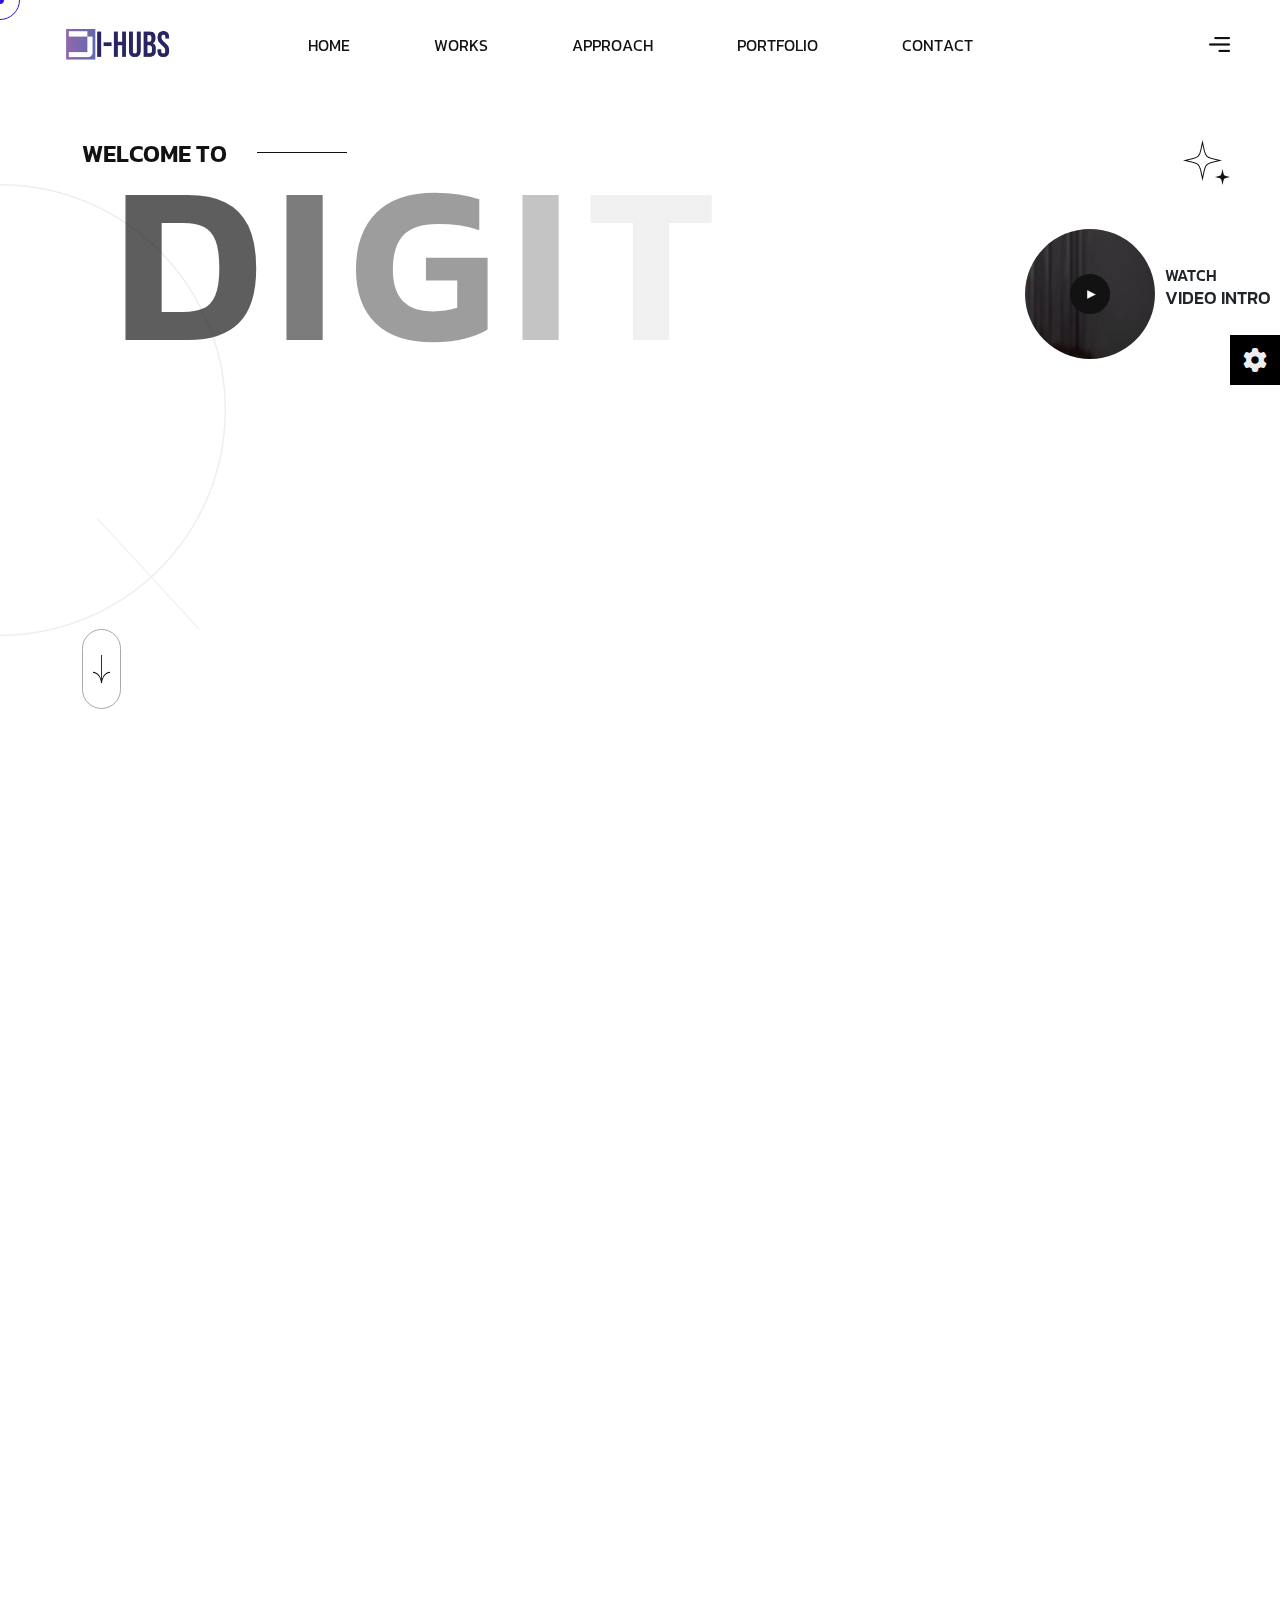
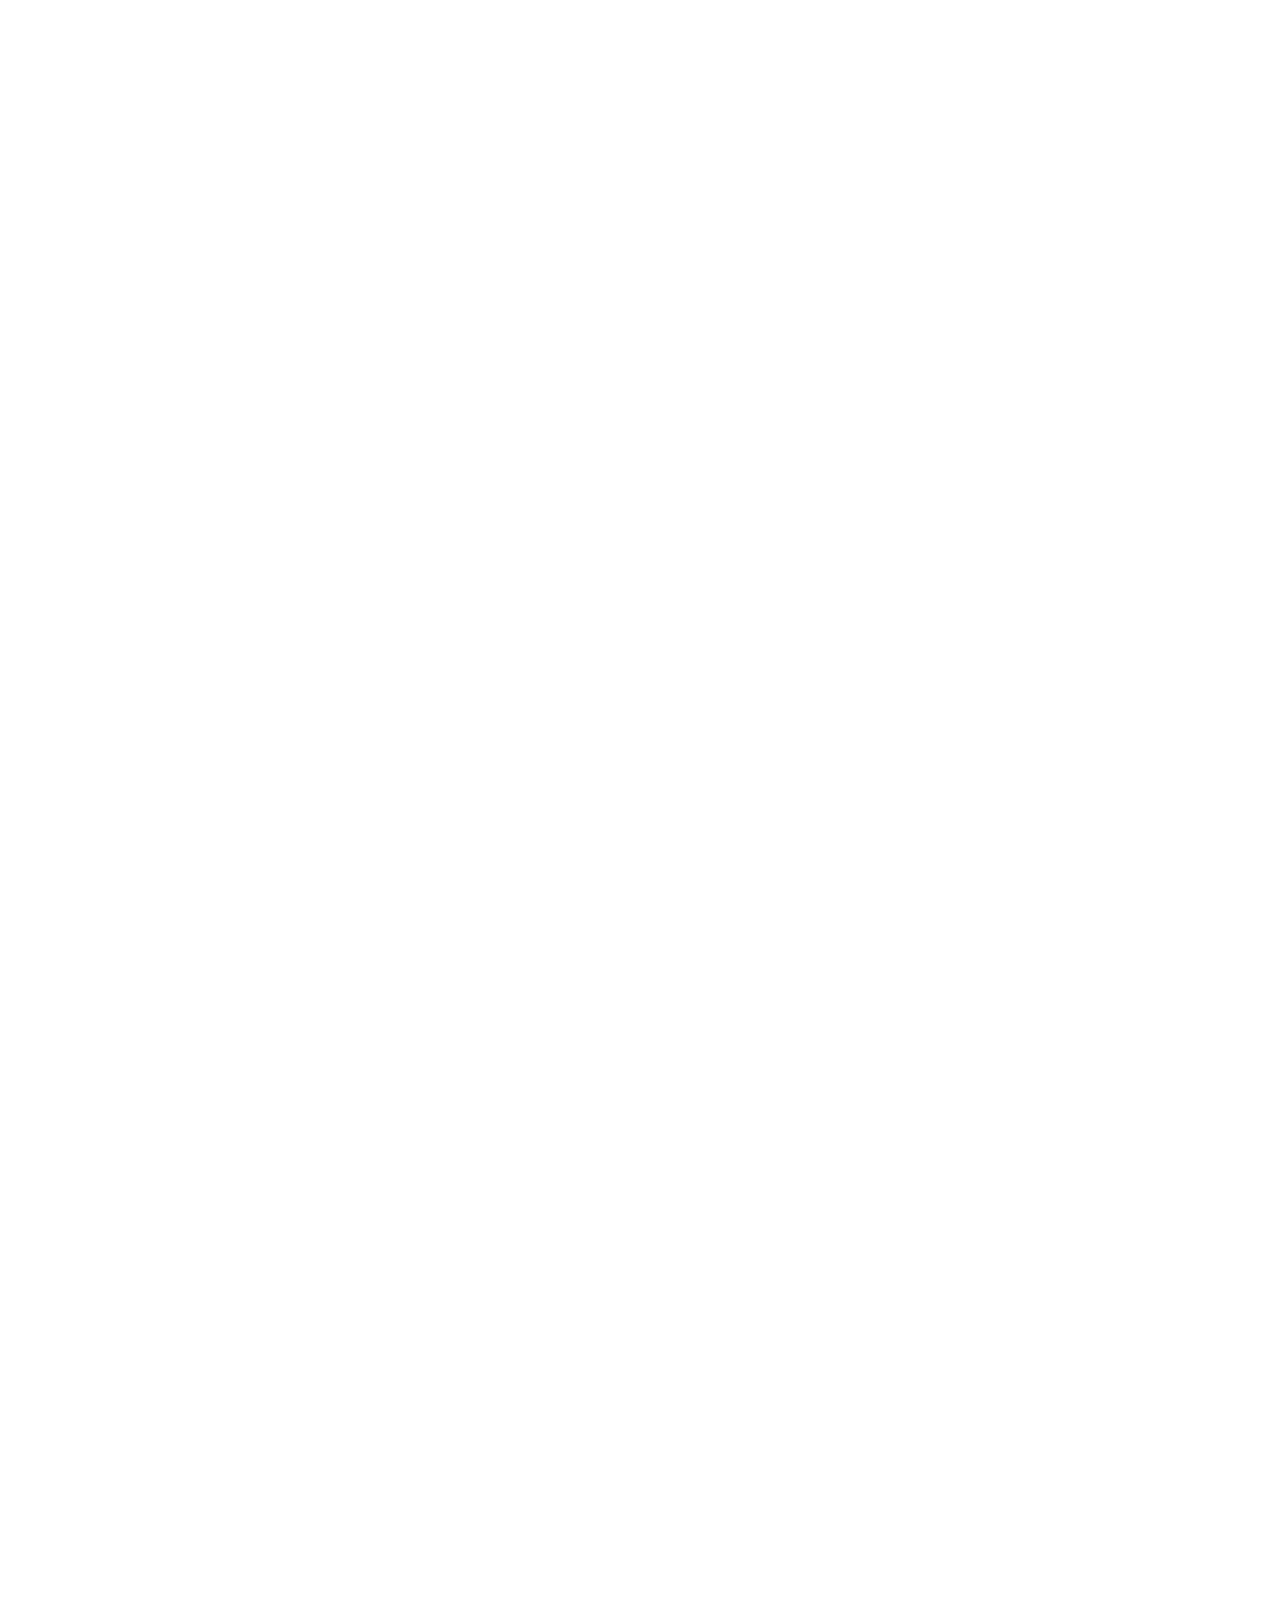
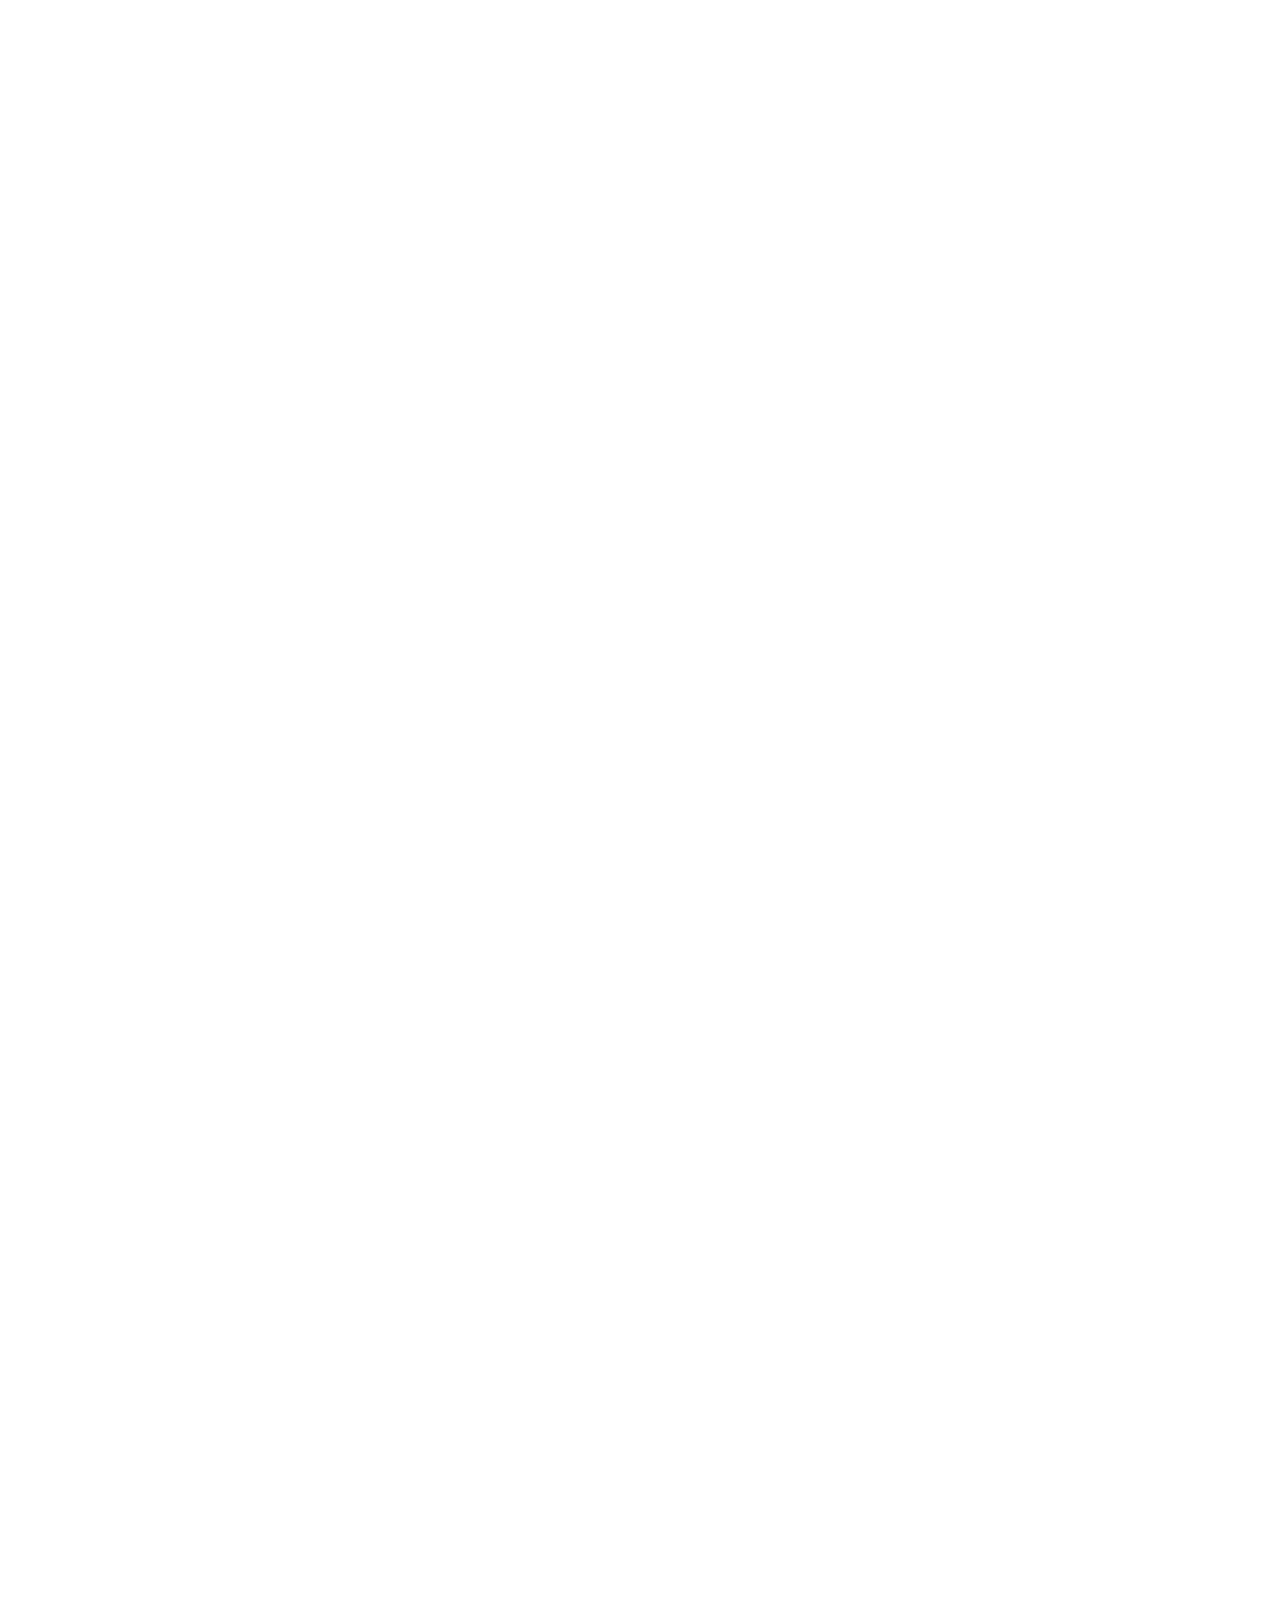
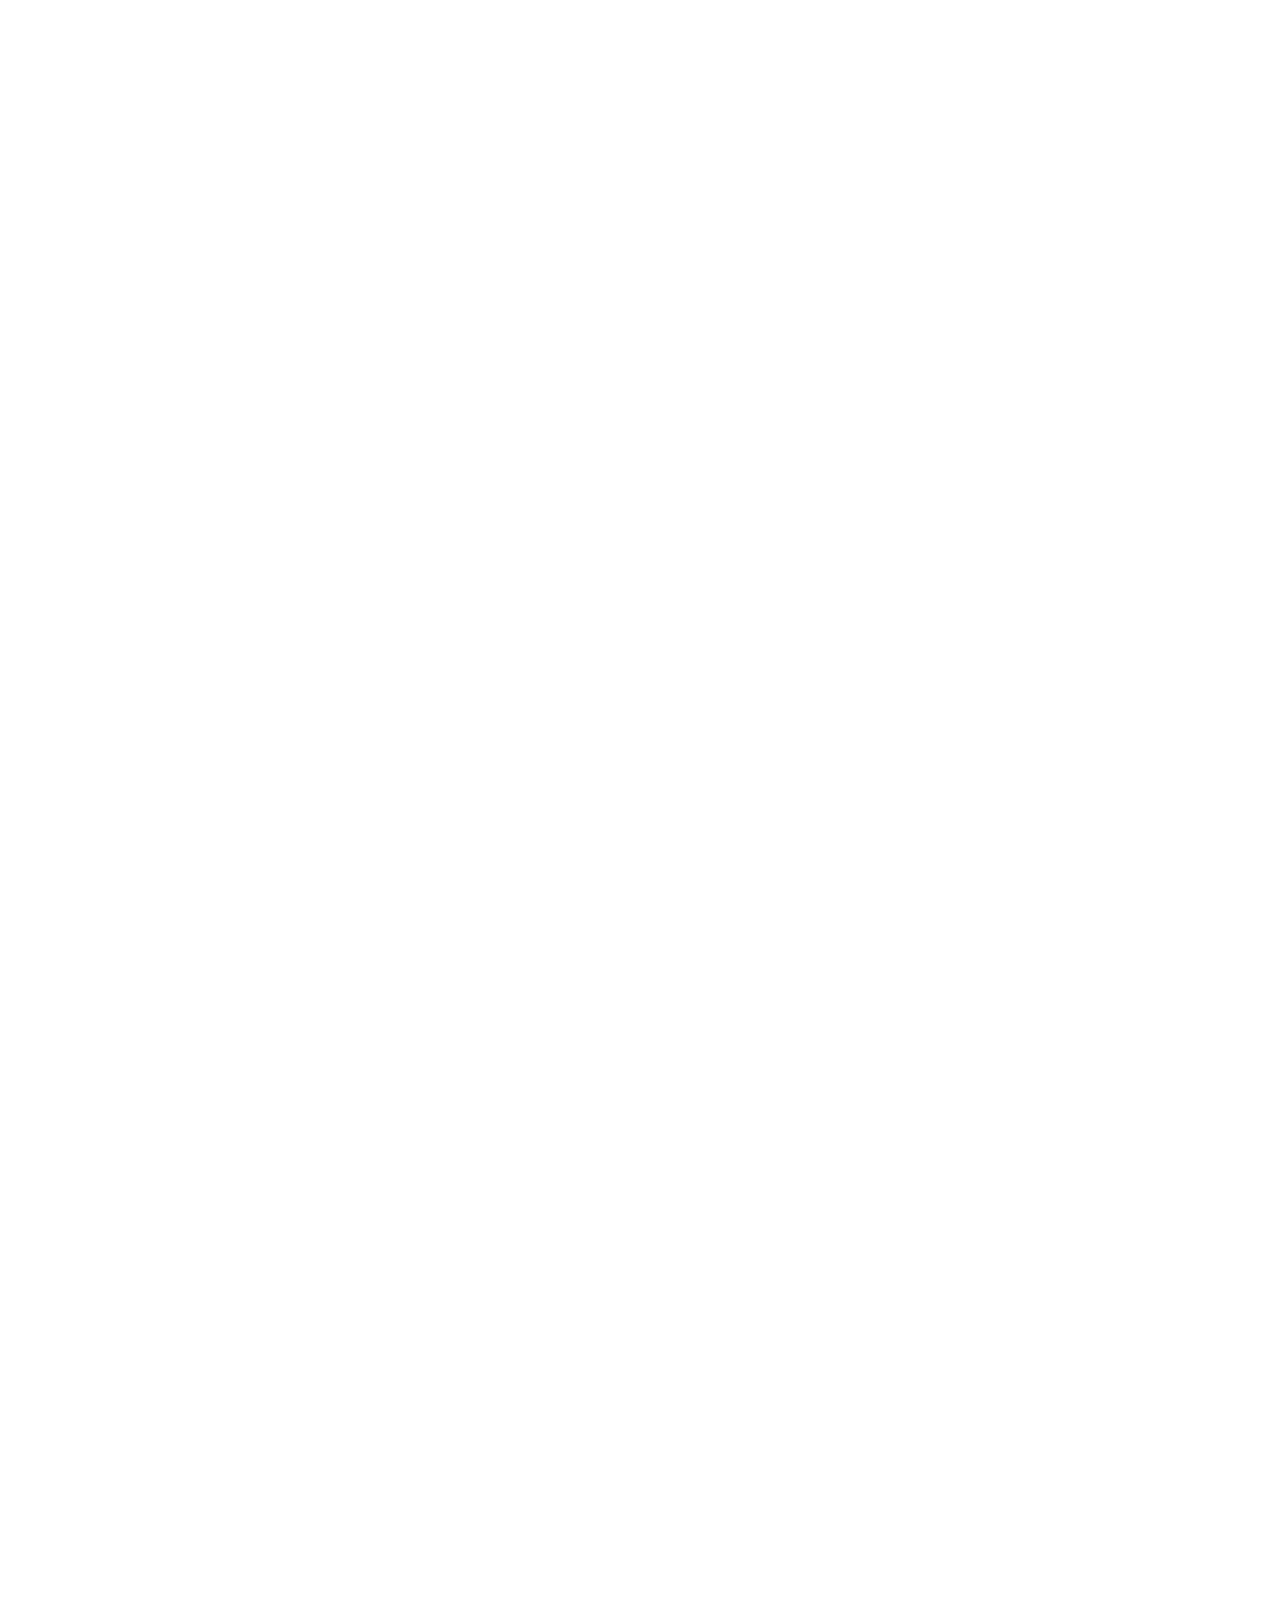
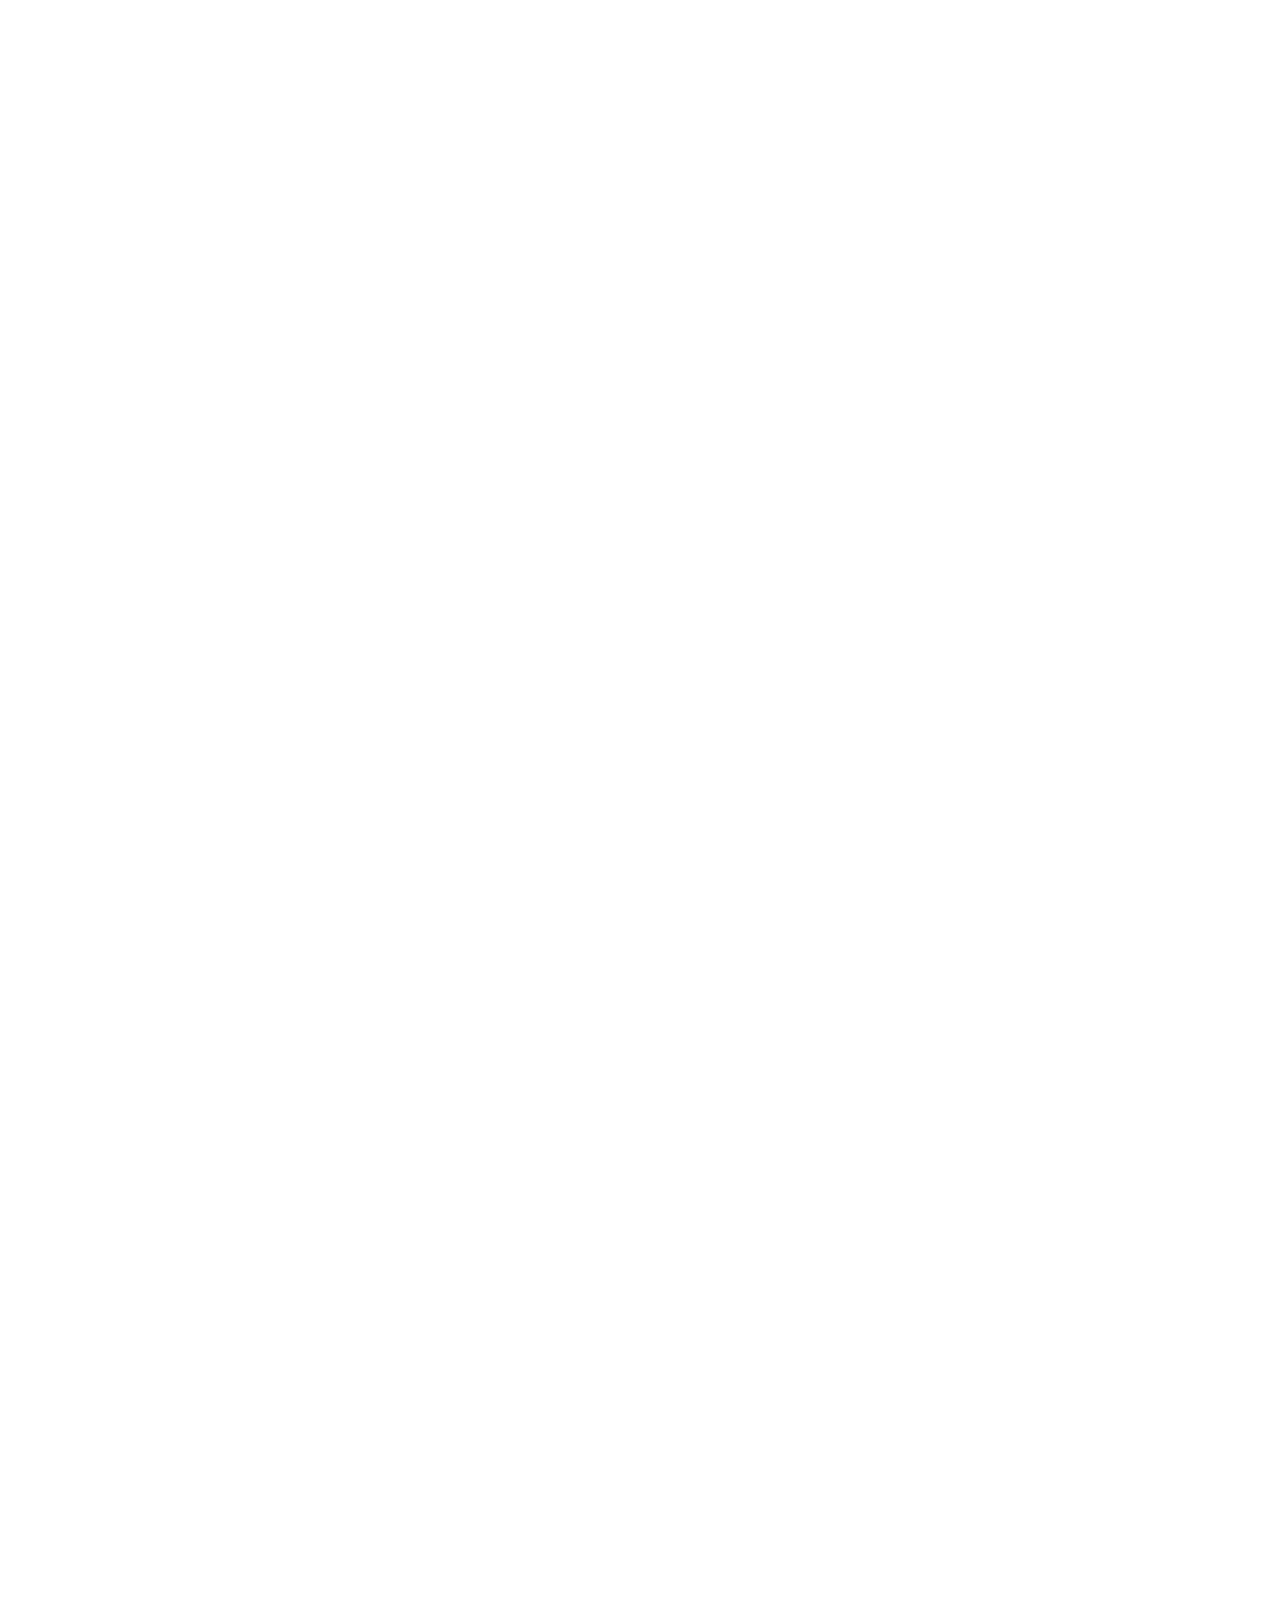
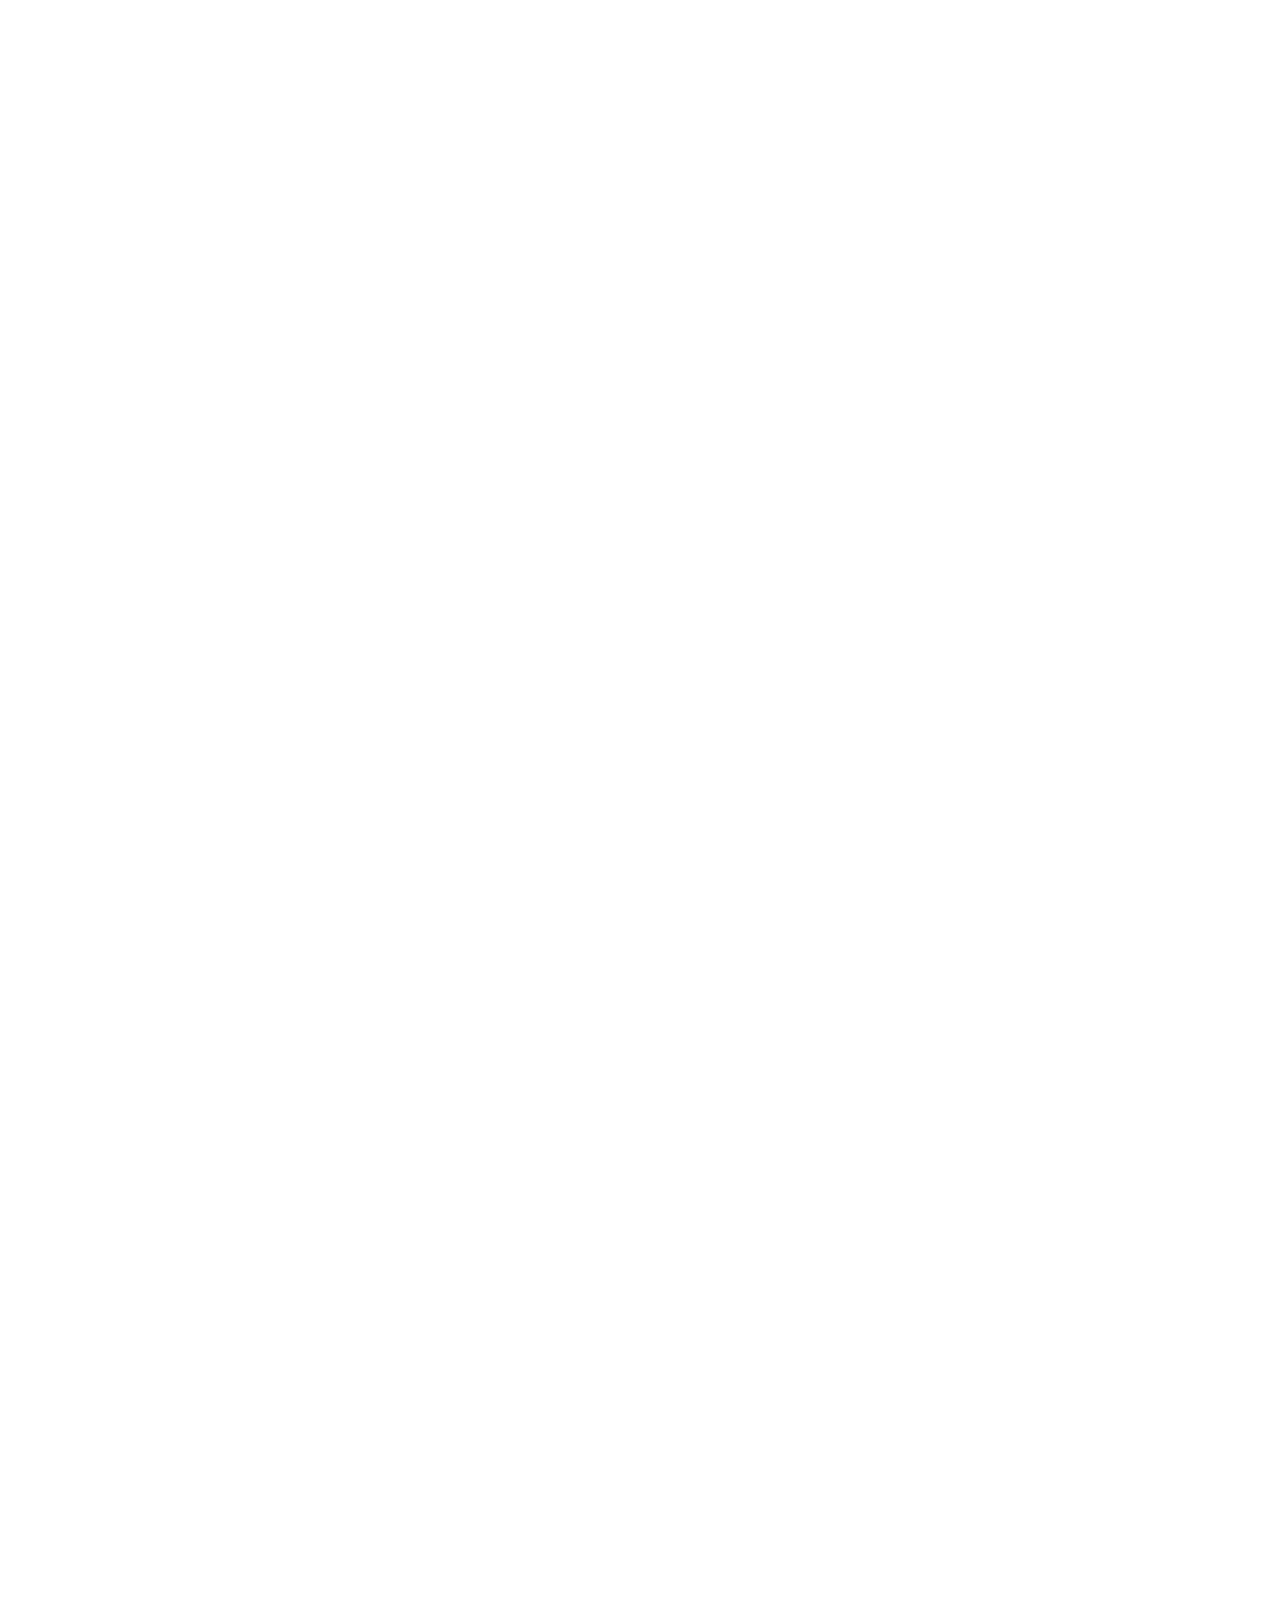
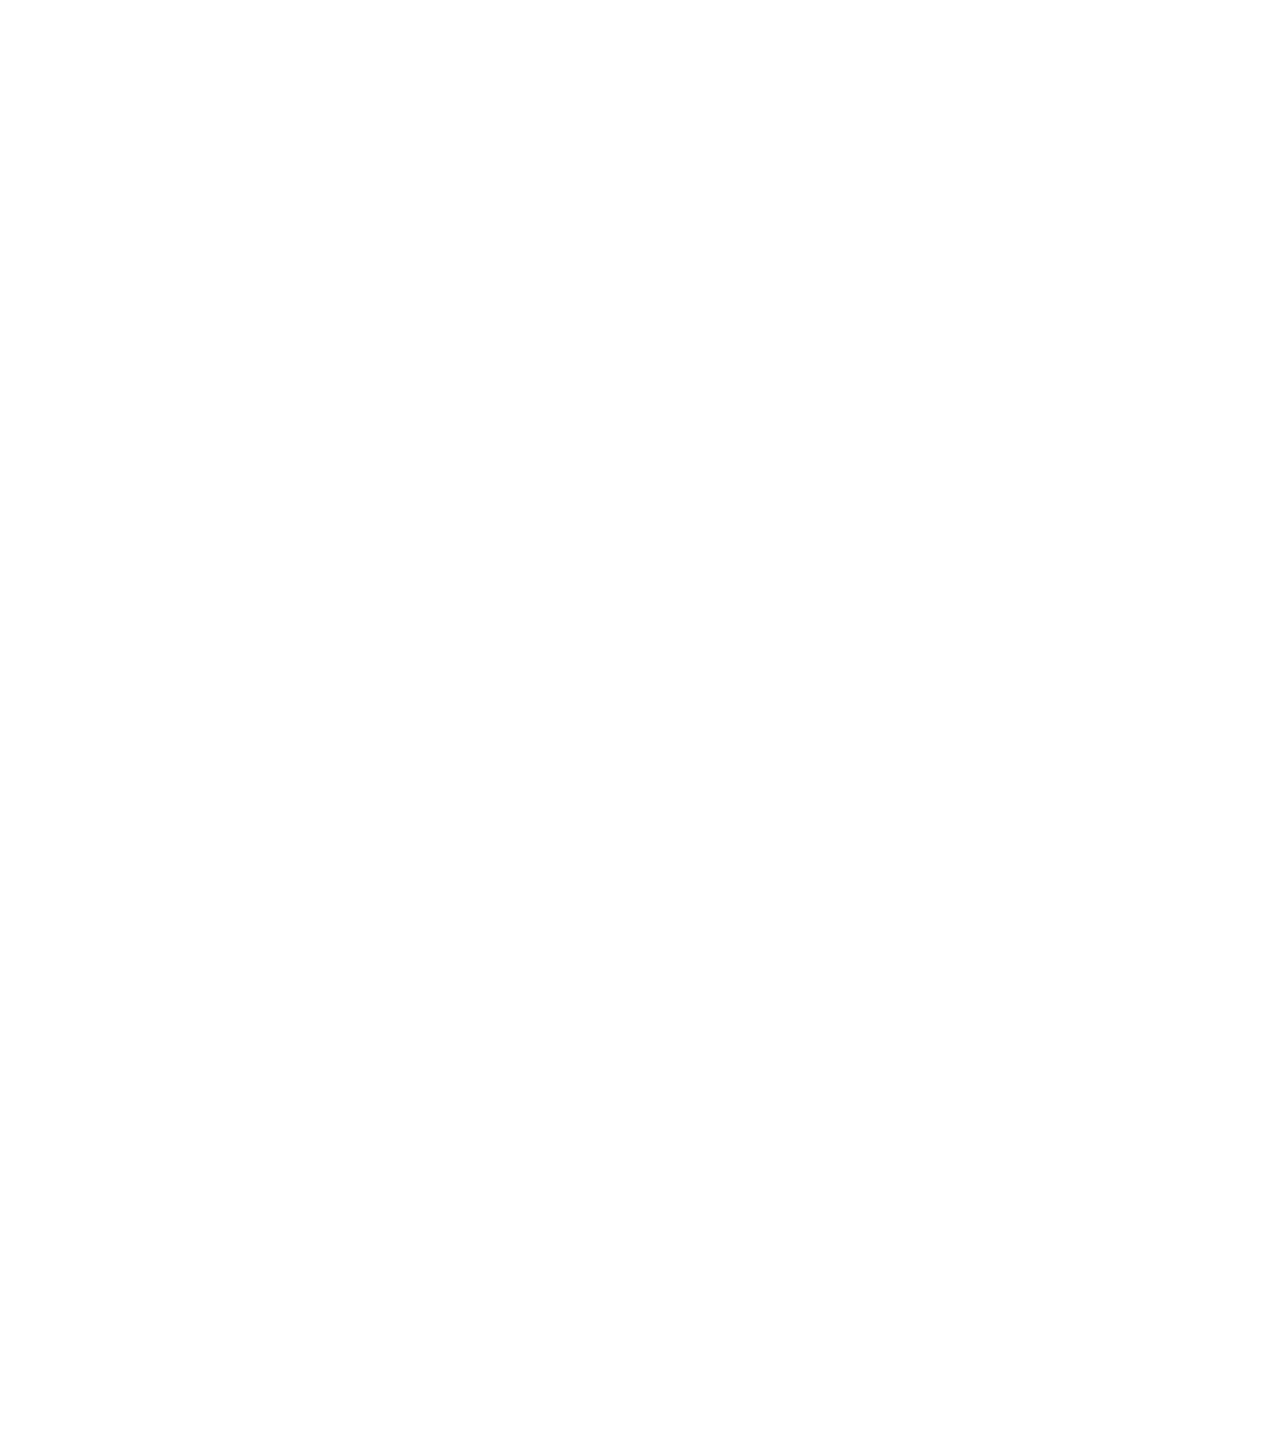
==== commit ae25972f: "Portfolio link" ====
--- a/index.html
+++ b/index.html
@@ -286,6 +286,10 @@
               <li><a href="blog-details.html">blog details</a></li>
             </ul>
           </li> -->
+          <li>
+            <a href="portfolio-3.html">Portfolio</a>
+            
+          </li>
             <li><a href="contact.html">contact</a></li>
           </ul>
         </div>
@@ -334,6 +338,7 @@
               <li><a href="index.html">Home</a></li>
               <li><a href="contact.html">contact</a></li>
               <li><a href="#">Approach</a></li>
+              <li><a href="portfolio-3.html">Portfolio</a></li>
               <li><a href="#">Works</a></li>
             </ul>
           </div>
@@ -380,6 +385,7 @@
                 </ul> -->
                 </li>
                 <li><a href="#">Works</a></li>
+                <li><a href="portfolio-3.html">Portfolio</a></li>
                 <!-- <li>
                 <a>Service</a>
                 <ul>
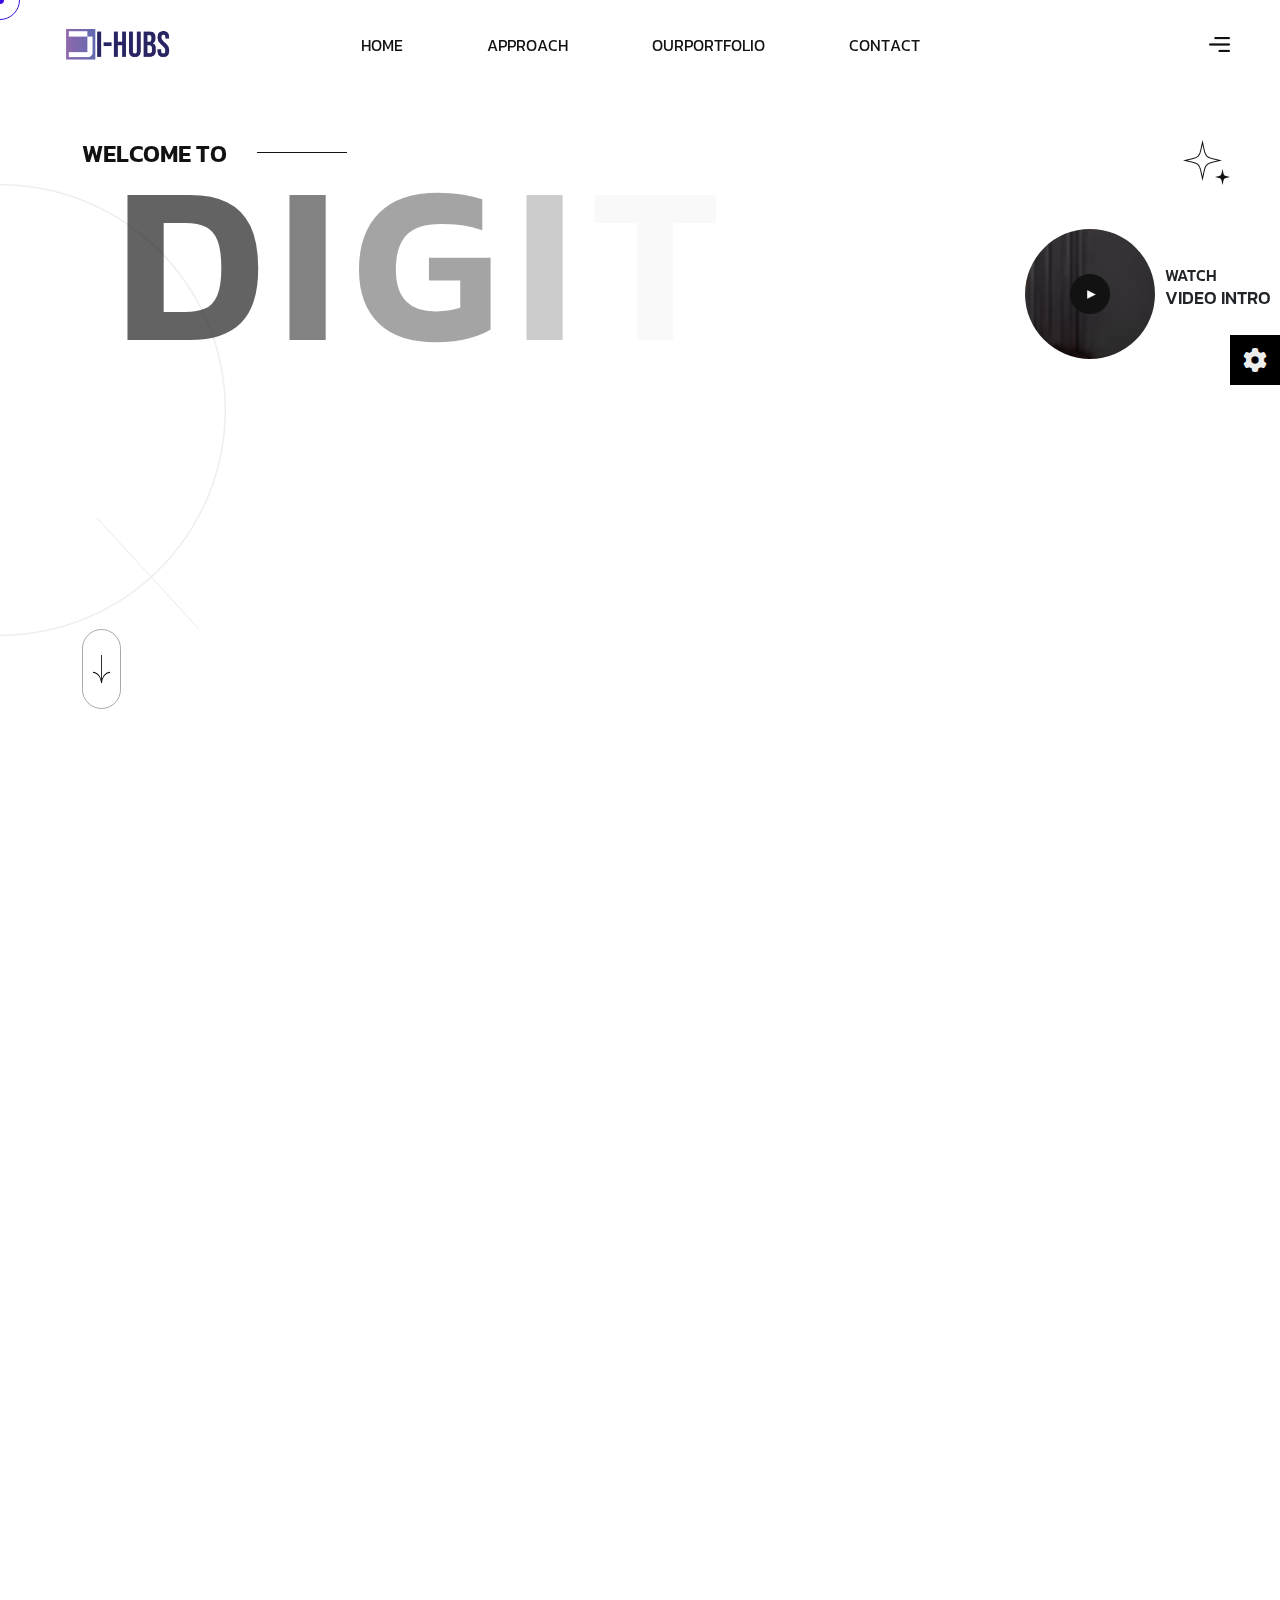
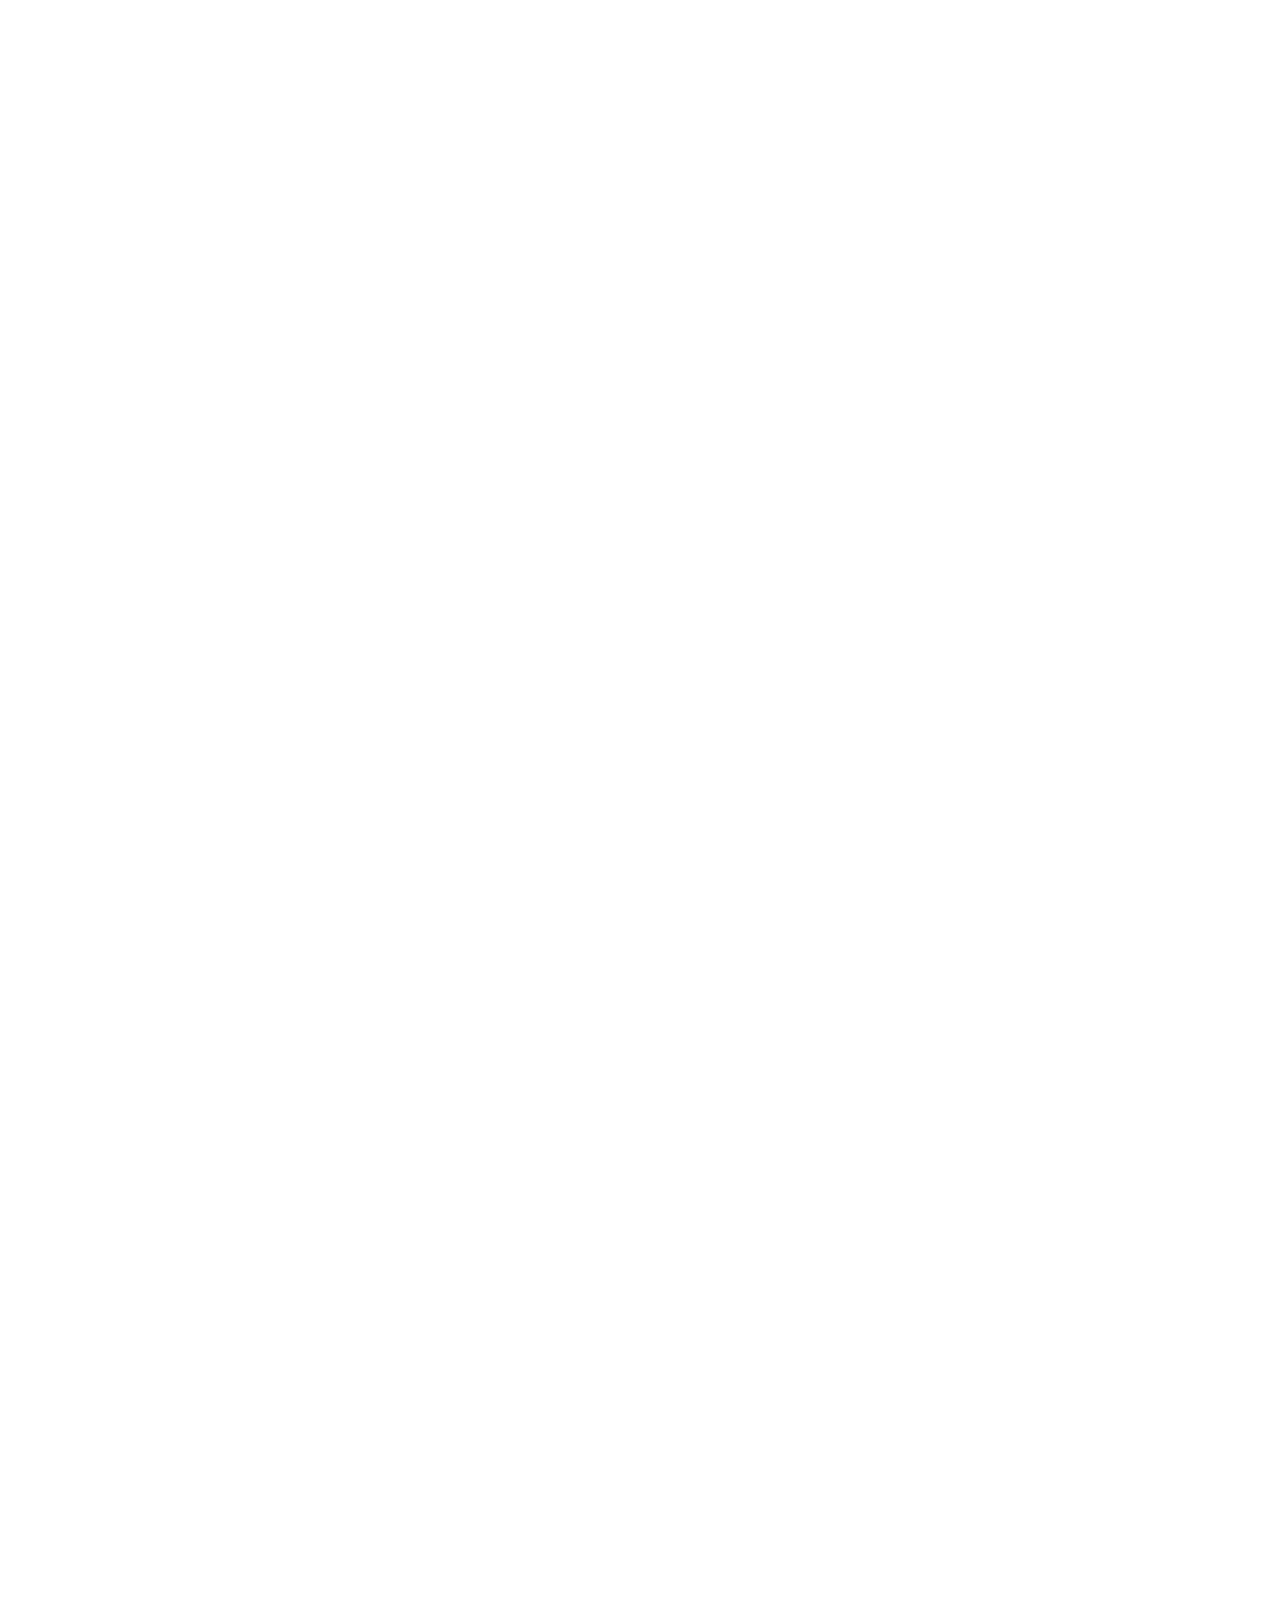
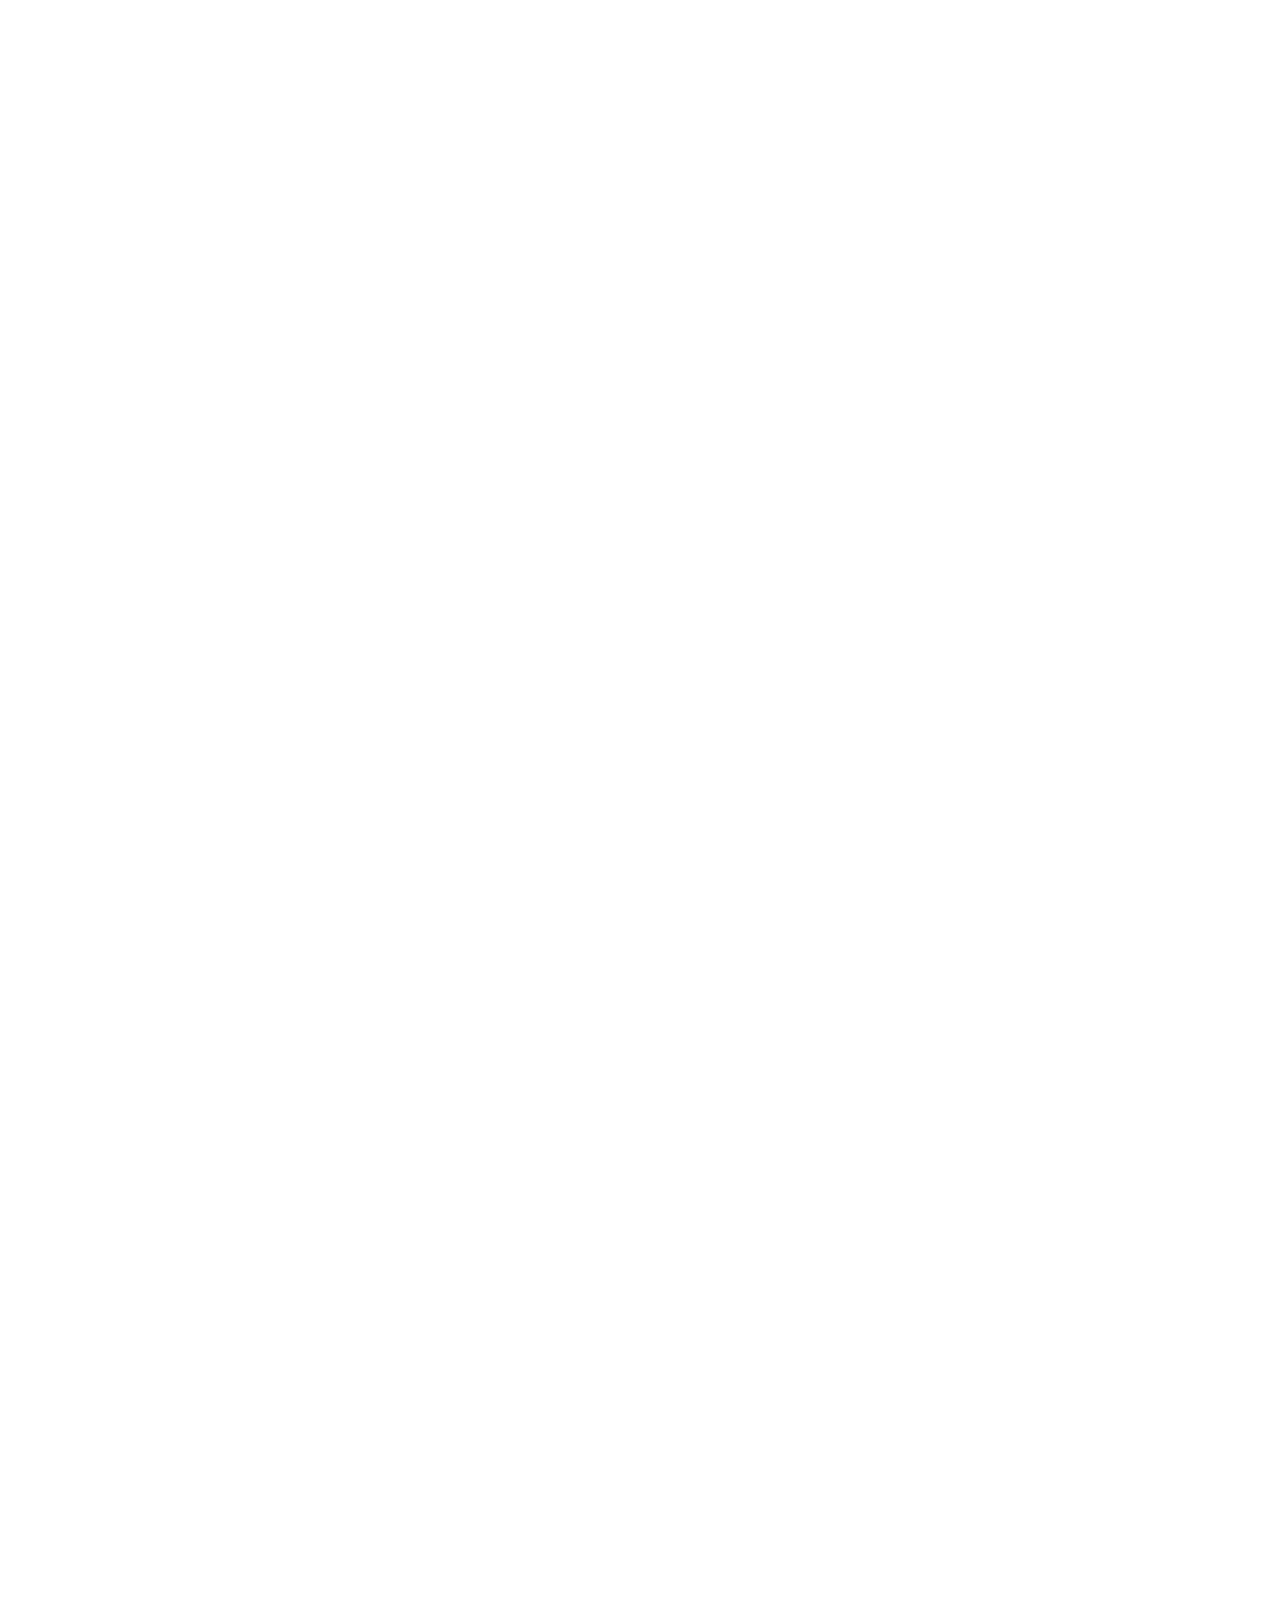
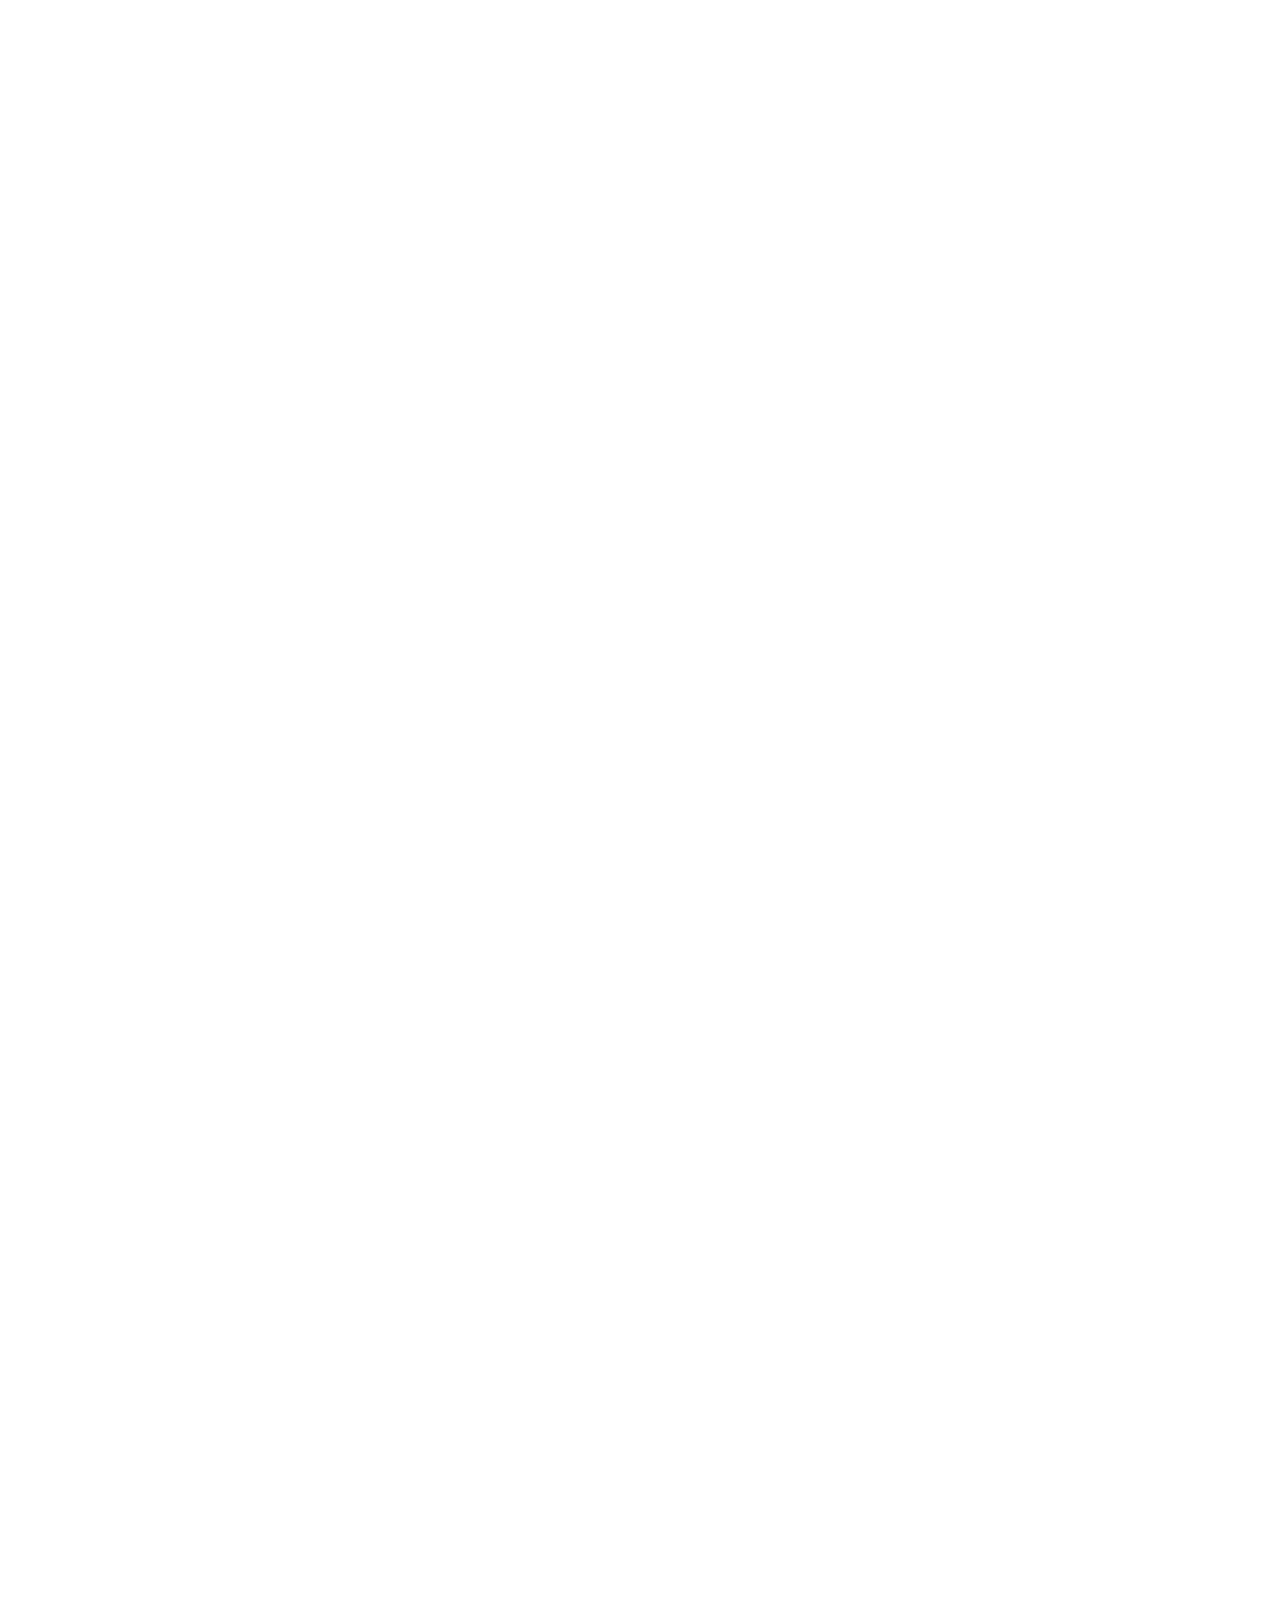
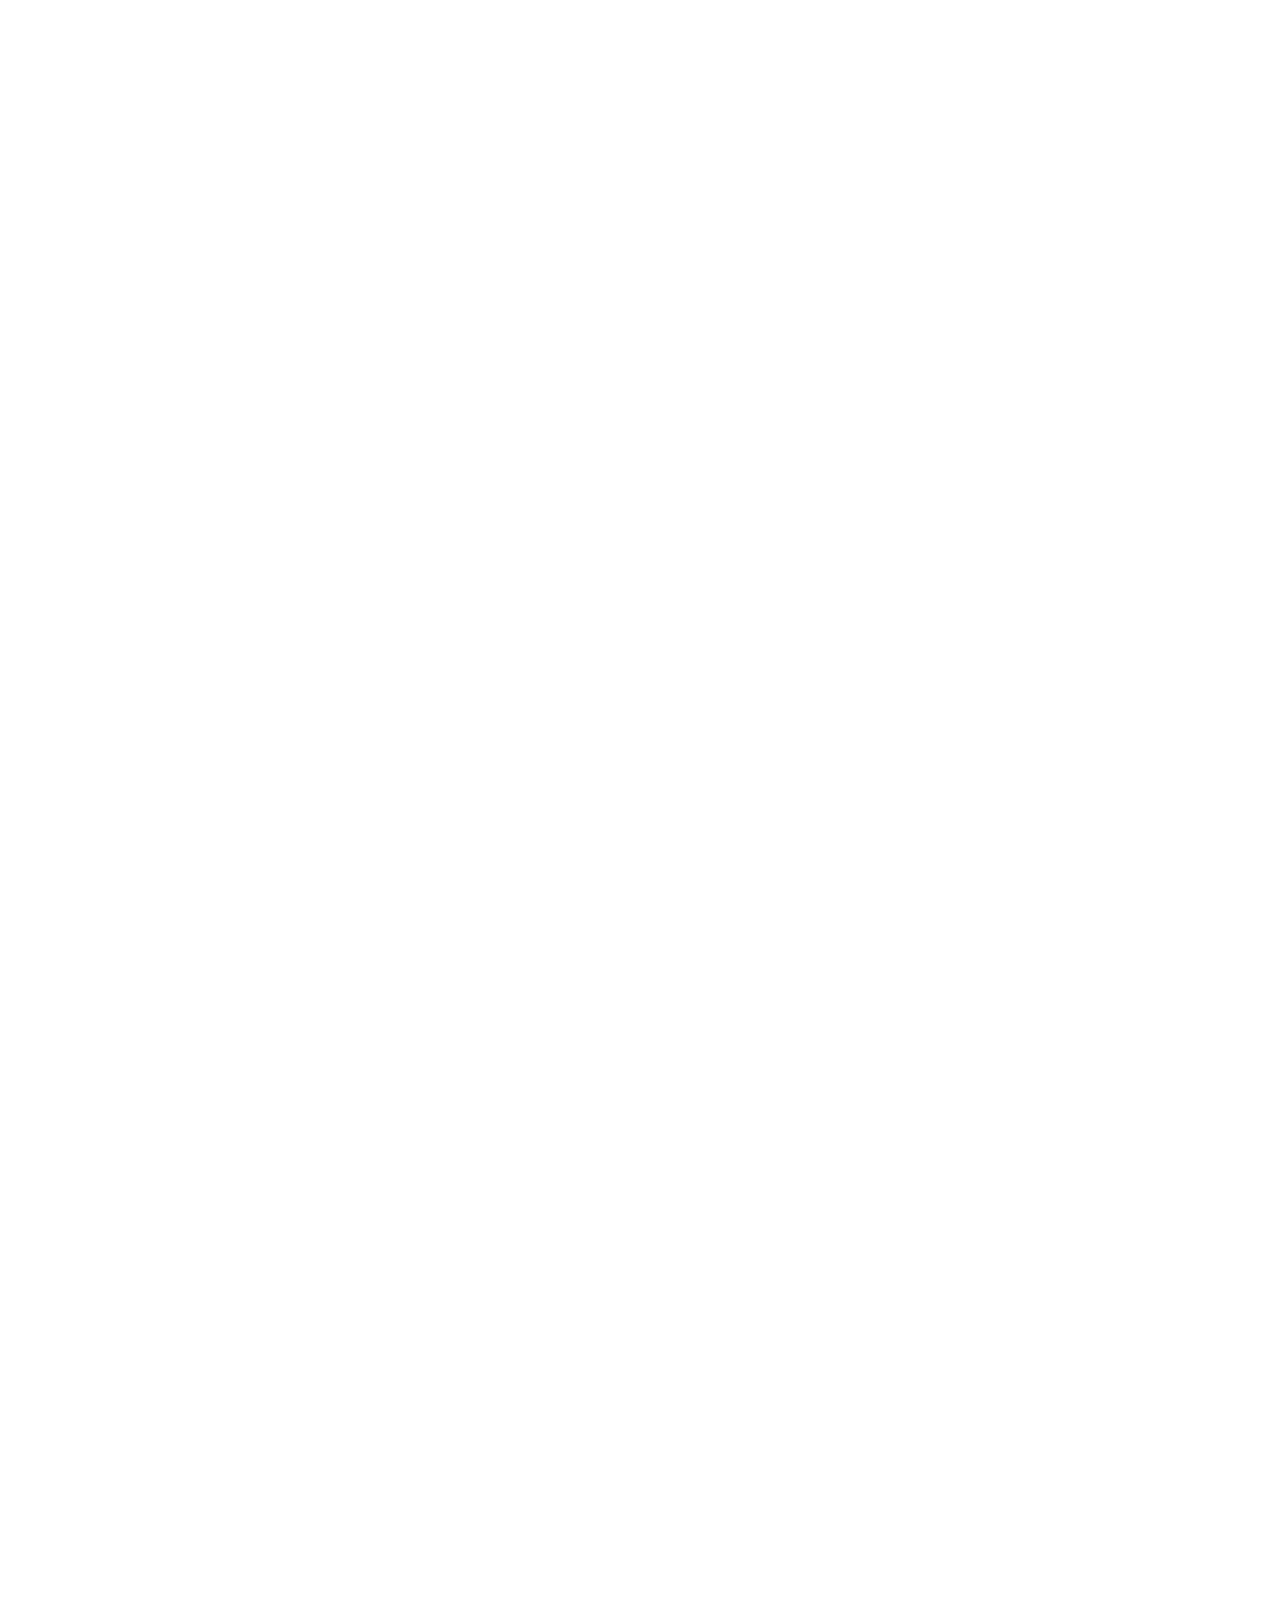
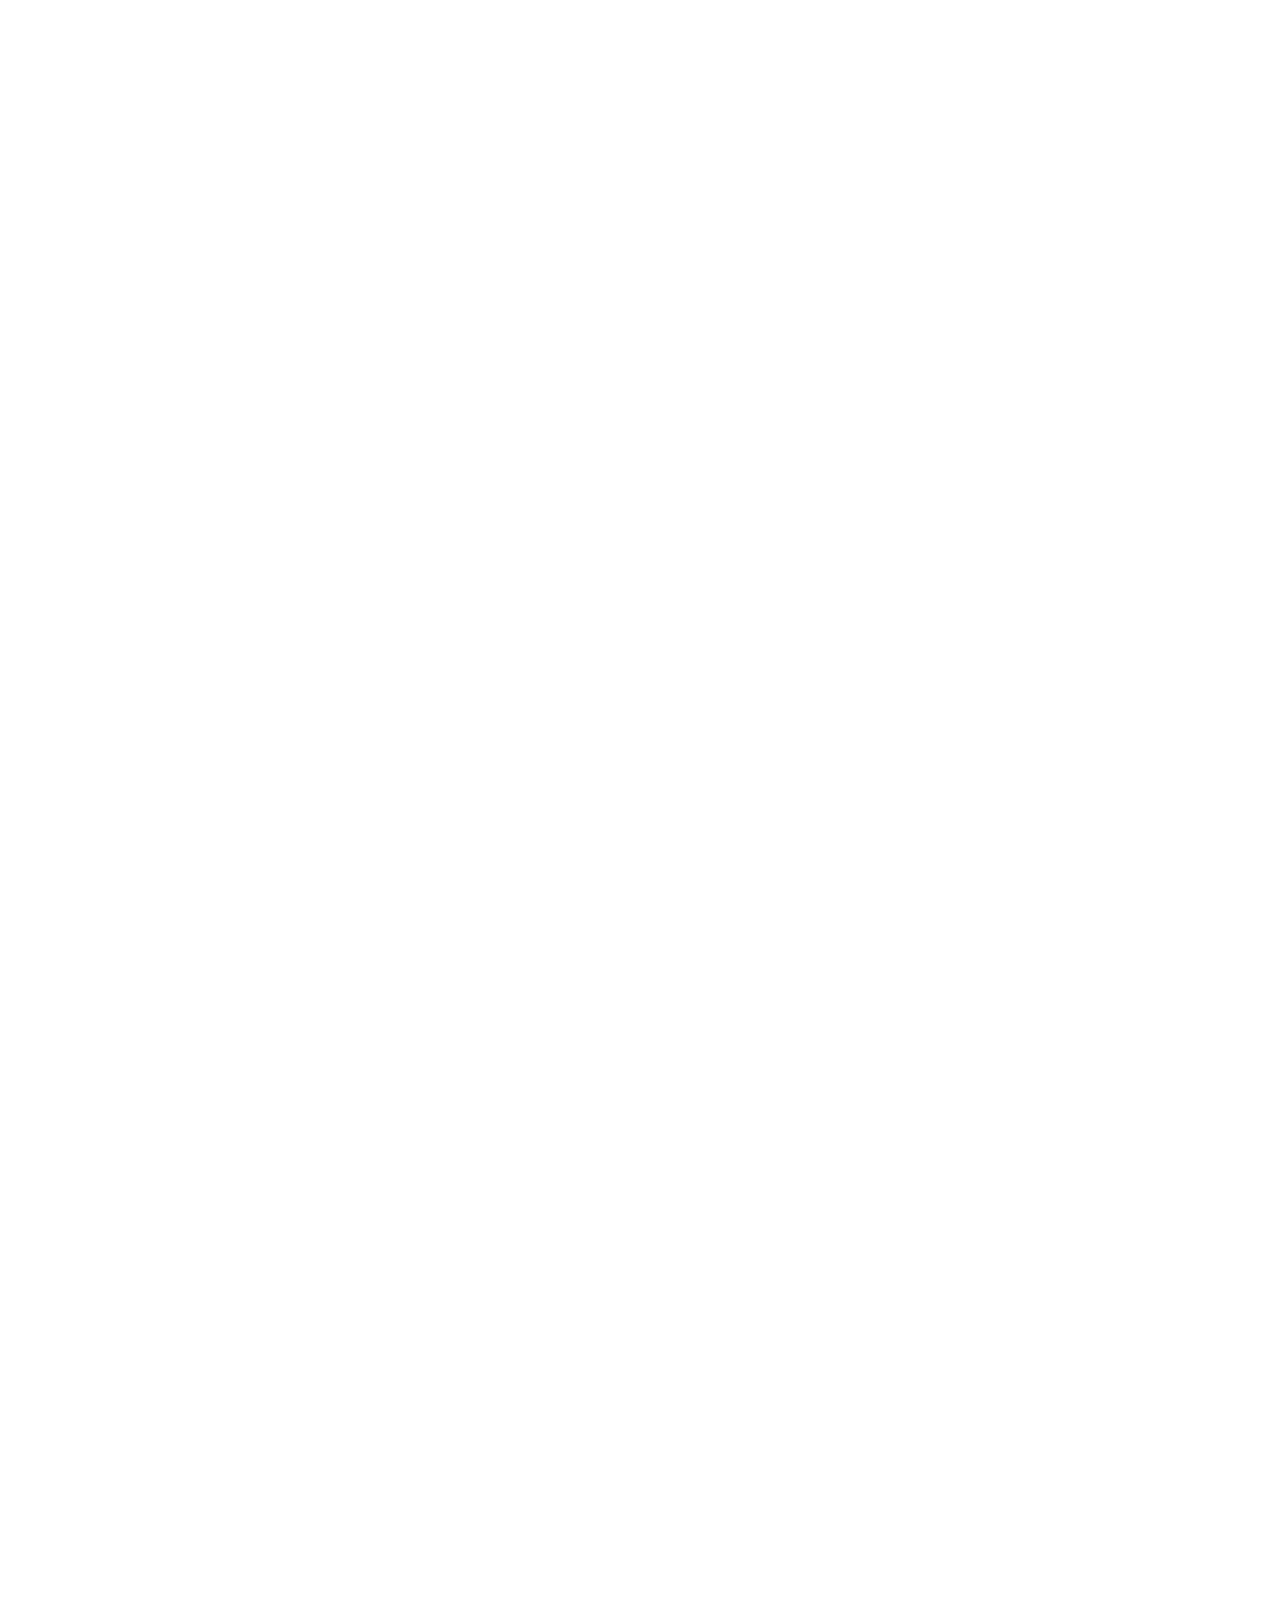
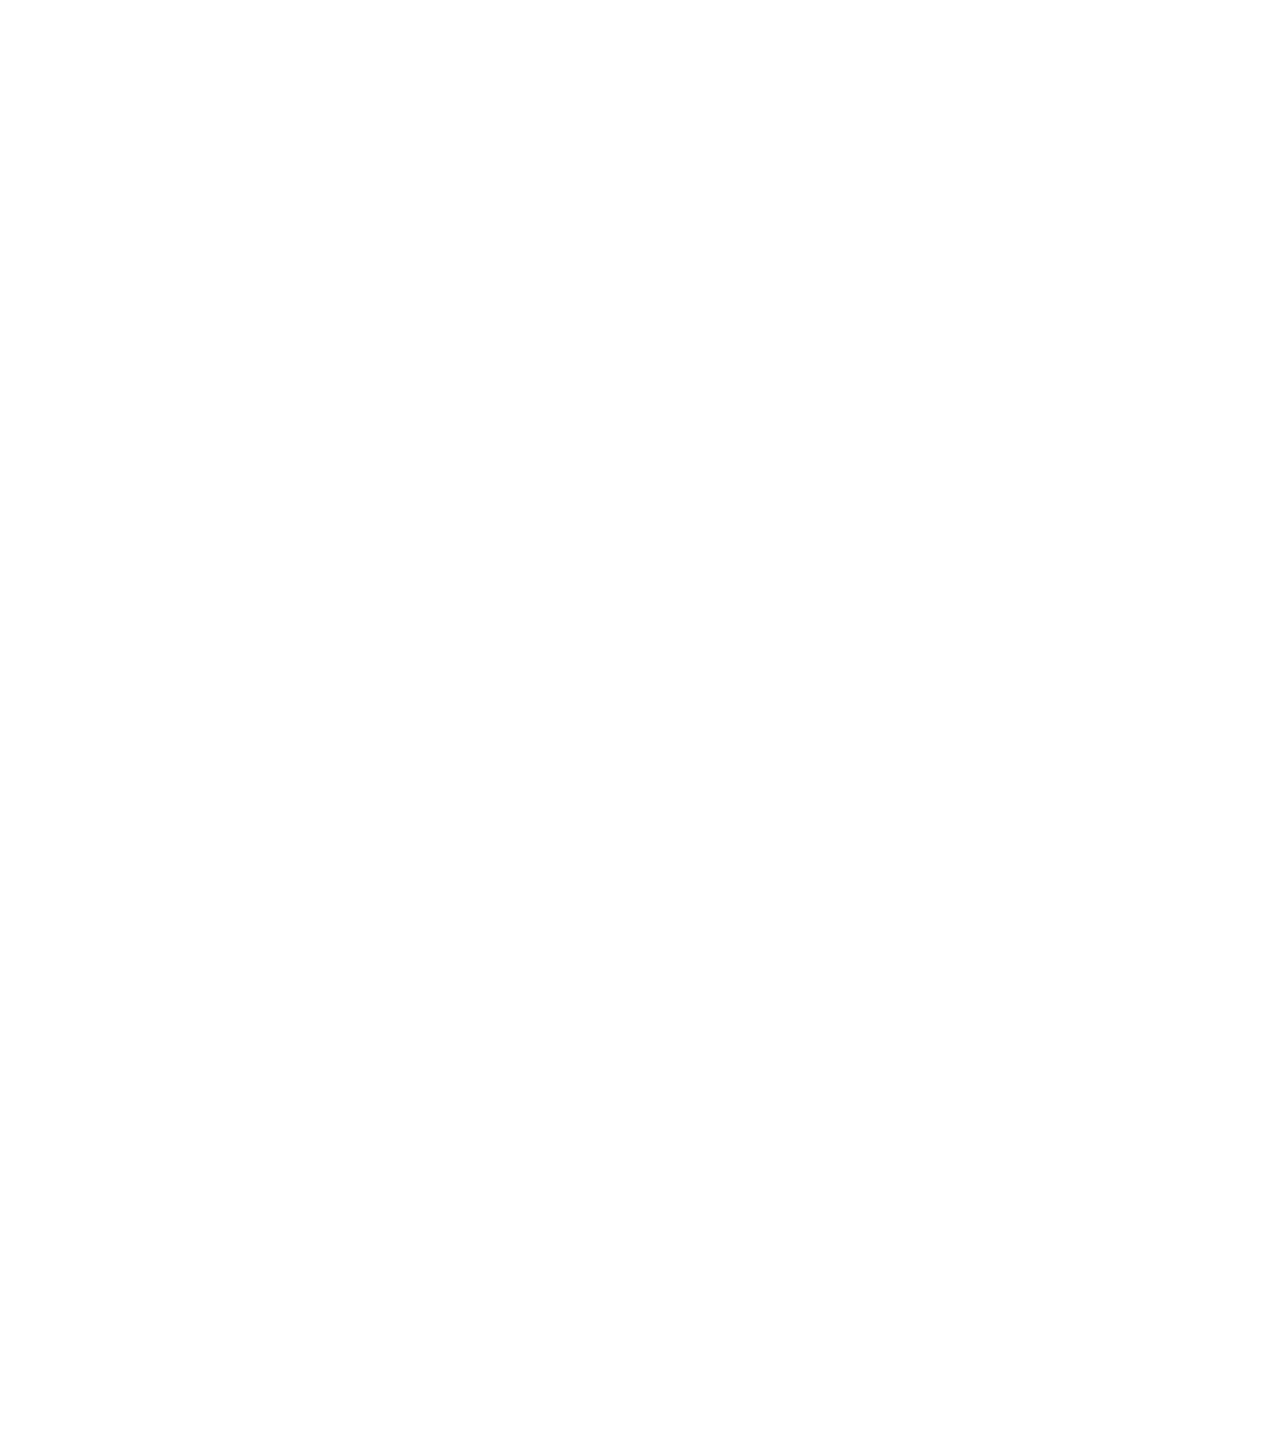
==== commit 0c1989fa: "Portfolio-changes" ====
--- a/index.html
+++ b/index.html
@@ -170,7 +170,7 @@
               </li>
             </ul> -->
             </li>
-            <li><a href="#">Works</a></li>
+            <!-- <li><a href="#">Works</a></li> -->
             <!-- <li class="has-megamenu"><a href="about.html">Pages</a>
             <ul class="mega-menu">
               <li>
@@ -287,7 +287,7 @@
             </ul>
           </li> -->
           <li>
-            <a href="portfolio-3.html">Portfolio</a>
+            <a href="portfolio-3.html">Our Portfolio</a>
             
           </li>
             <li><a href="contact.html">contact</a></li>
@@ -338,8 +338,8 @@
               <li><a href="index.html">Home</a></li>
               <li><a href="contact.html">contact</a></li>
               <li><a href="#">Approach</a></li>
-              <li><a href="portfolio-3.html">Portfolio</a></li>
-              <li><a href="#">Works</a></li>
+              <li><a href="portfolio-3.html">Our Portfolio</a></li>
+              <!-- <li><a href="#">Works</a></li> -->
             </ul>
           </div>
         </div>
@@ -384,8 +384,8 @@
                   <li><a href="index-11.html">Interactive hover showcase</a></li>
                 </ul> -->
                 </li>
-                <li><a href="#">Works</a></li>
-                <li><a href="portfolio-3.html">Portfolio</a></li>
+                <!-- <li><a href="#">Works</a></li> -->
+                <li><a href="portfolio-3.html">Our Portfolio</a></li>
                 <!-- <li>
                 <a>Service</a>
                 <ul>
@@ -1546,7 +1546,7 @@
                     <ul class="footer-menu-2 menu-anim">
                       <li><a href="index.html">Home</a></li>
                       <li><a href="contact.html">contact</a></li>
-                      <li><a href="#">Works</a></li>
+                      <li><a href="portfolio-3.html">Our Portfolio</a></li>
                       <li><a href="#">Approach</a></li>
                     </ul>
                   </div>
--- a/assets/css/master.css
+++ b/assets/css/master.css
@@ -11527,7 +11527,8 @@
   background-position: 70% 25px;
   display: inline-block;
   padding-bottom: 120px;
-  padding-right: 320px;
+  padding-right: 170px;
+  text-transform: uppercase;
 }
 @media only screen and (min-width: 992px) and (max-width: 1199px) {
   .portfolio__area-2 .sec-title-3 {
@@ -11900,6 +11901,7 @@
 .portfolio__slide-2 .sec-title a {
   color: var(--black-2);
   text-transform: capitalize;
+  font-size: 40px;
 }
 .portfolio__slide-2 .sec-title span {
   display: block;
@@ -30130,4 +30132,19 @@
 /* Contact Us End */
 
 
+/* Portfolio */
+
+.slide-heading .sec-text{
+  padding-left: 70px;
+  margin-bottom: 60px;
+  font-size: 45px;
+}
+.slide-img img{
+  /* width: 100%; */
+  height: 400px;
+  /* object-fit: cover; */
+  border-radius: 10px;
+
+}
+
 /* add css end */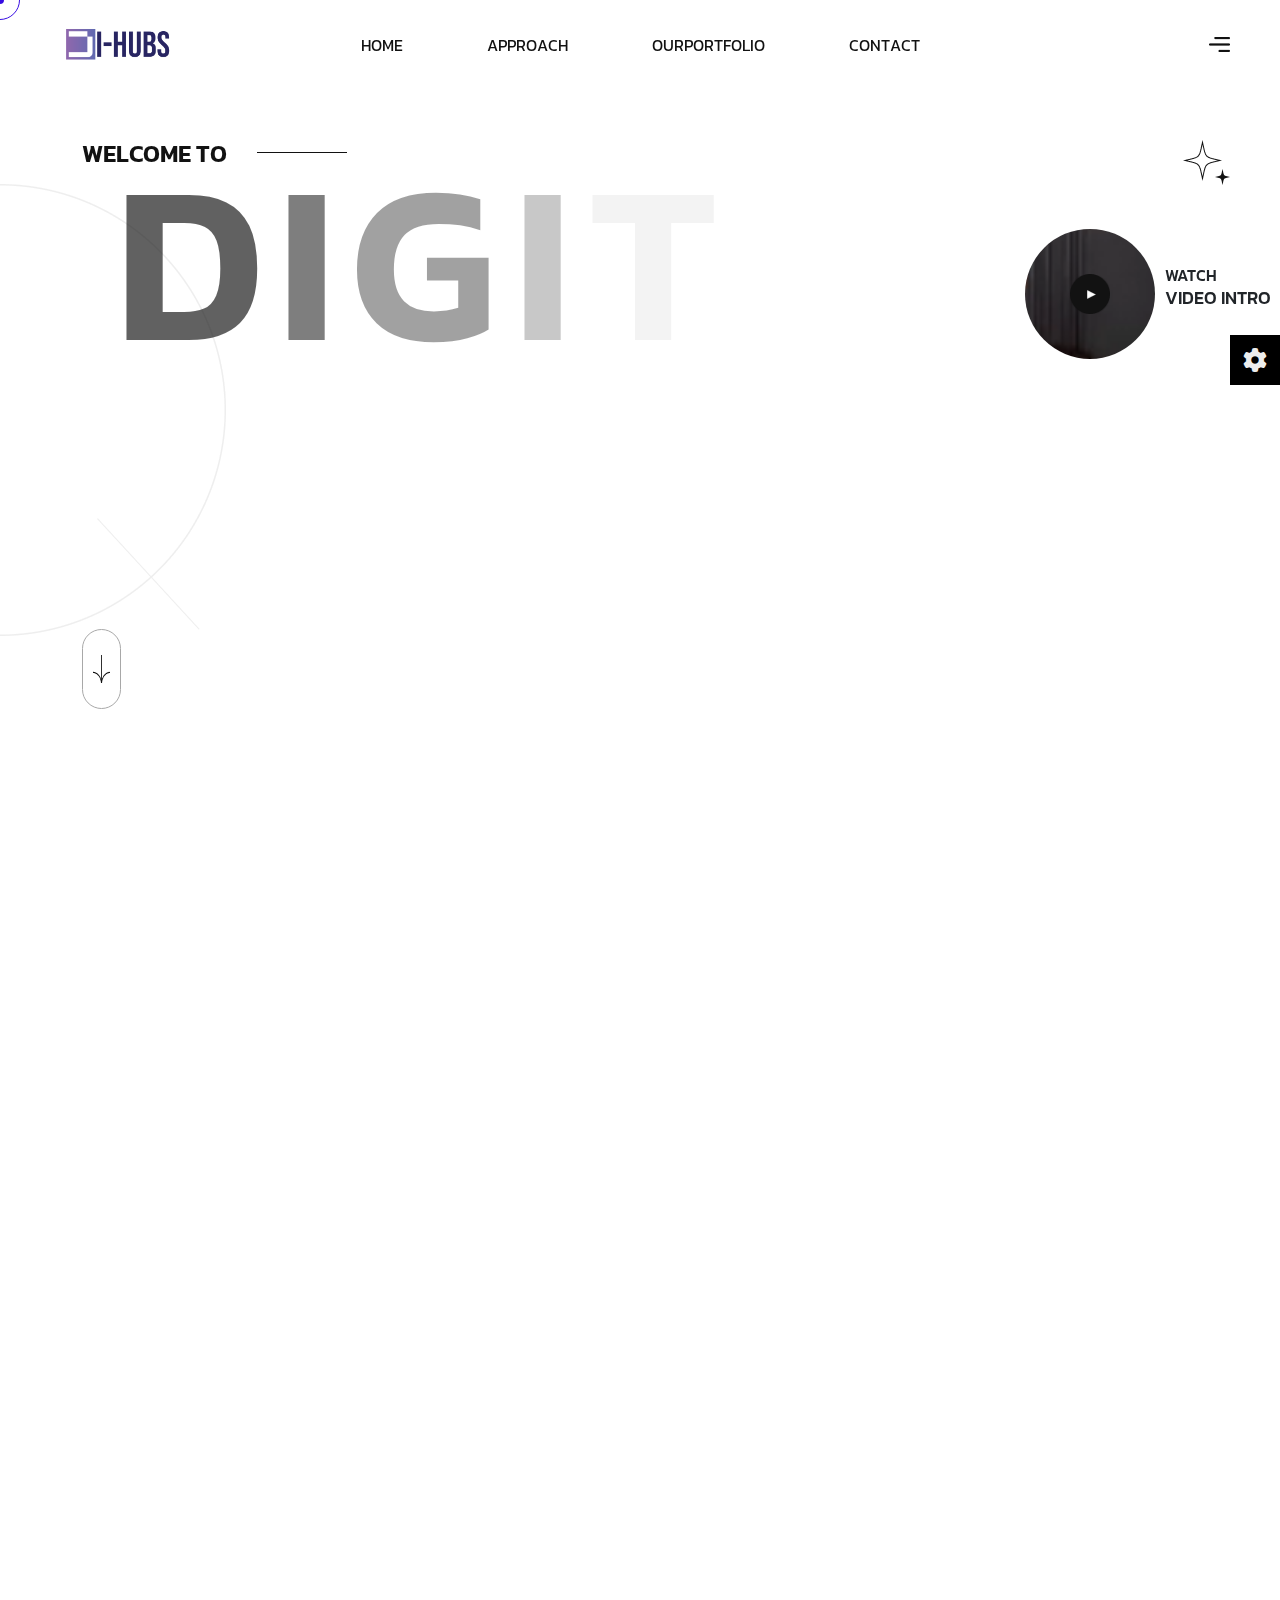
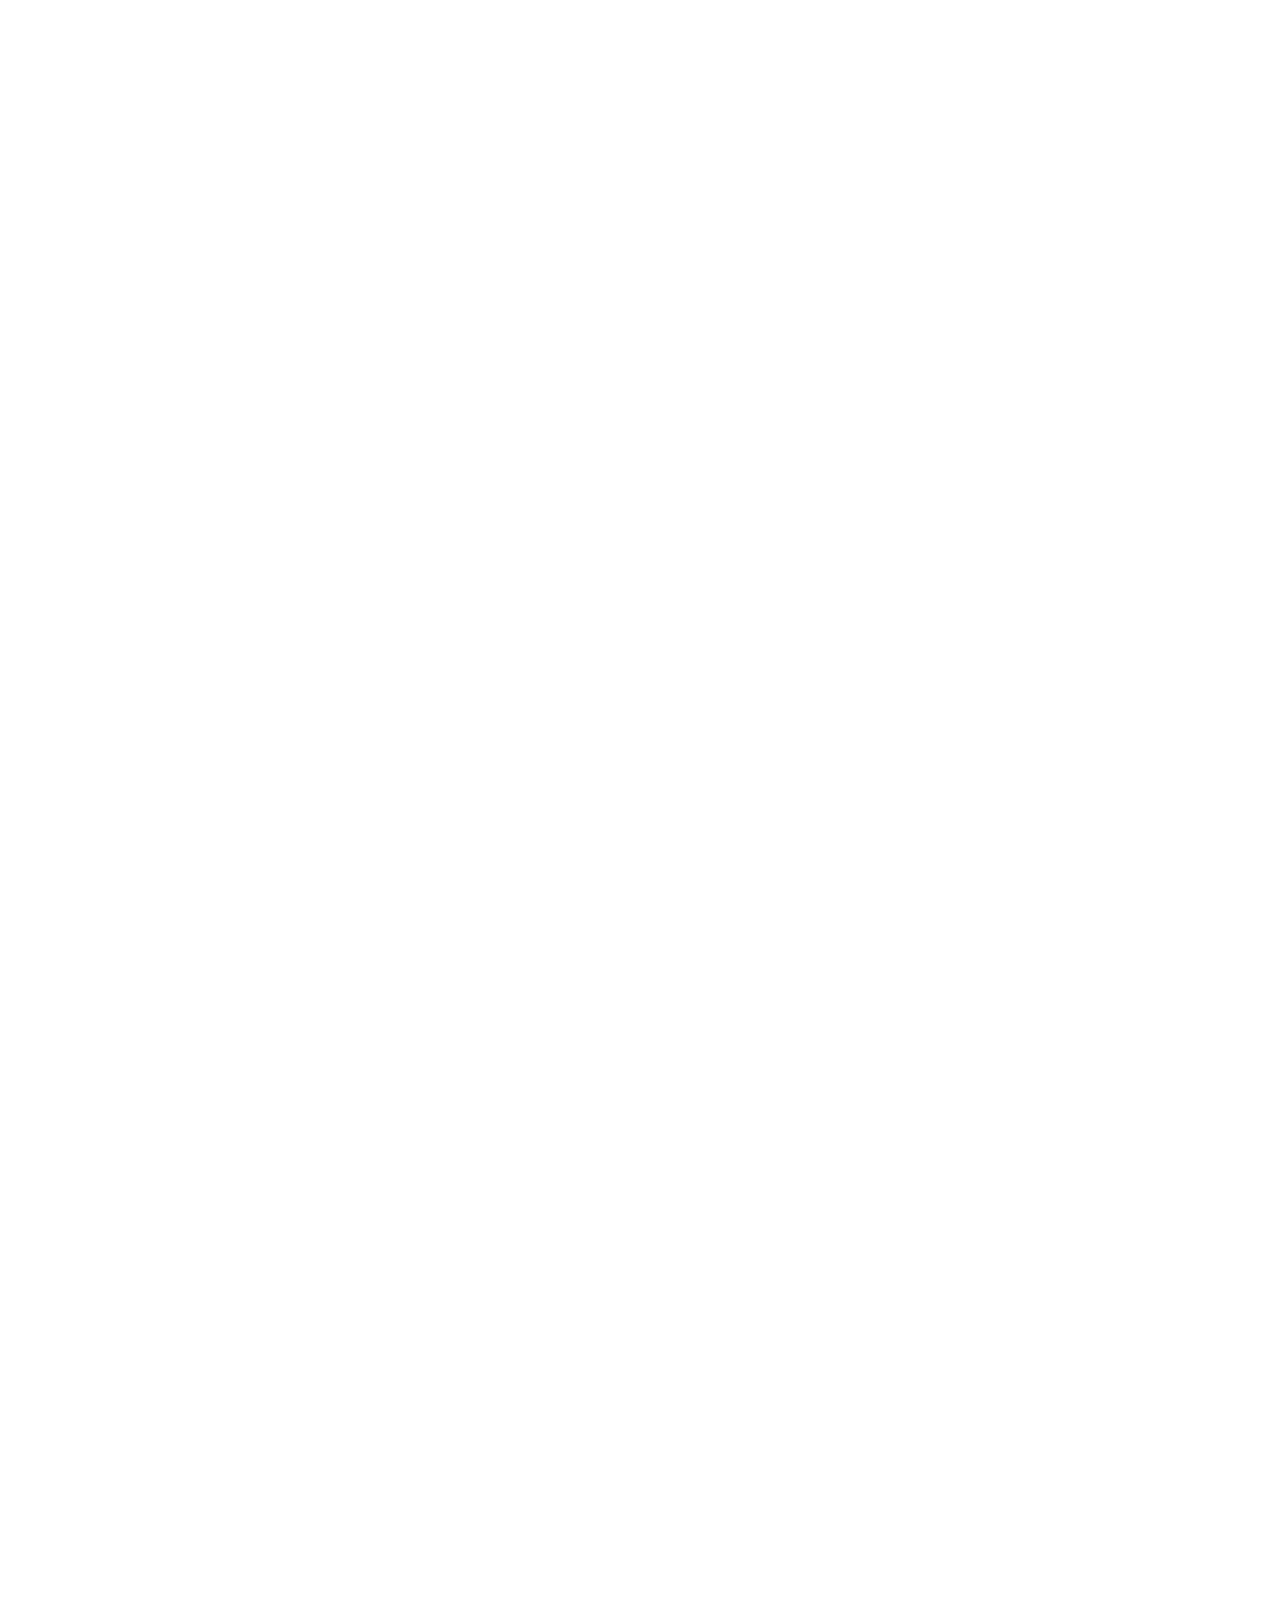
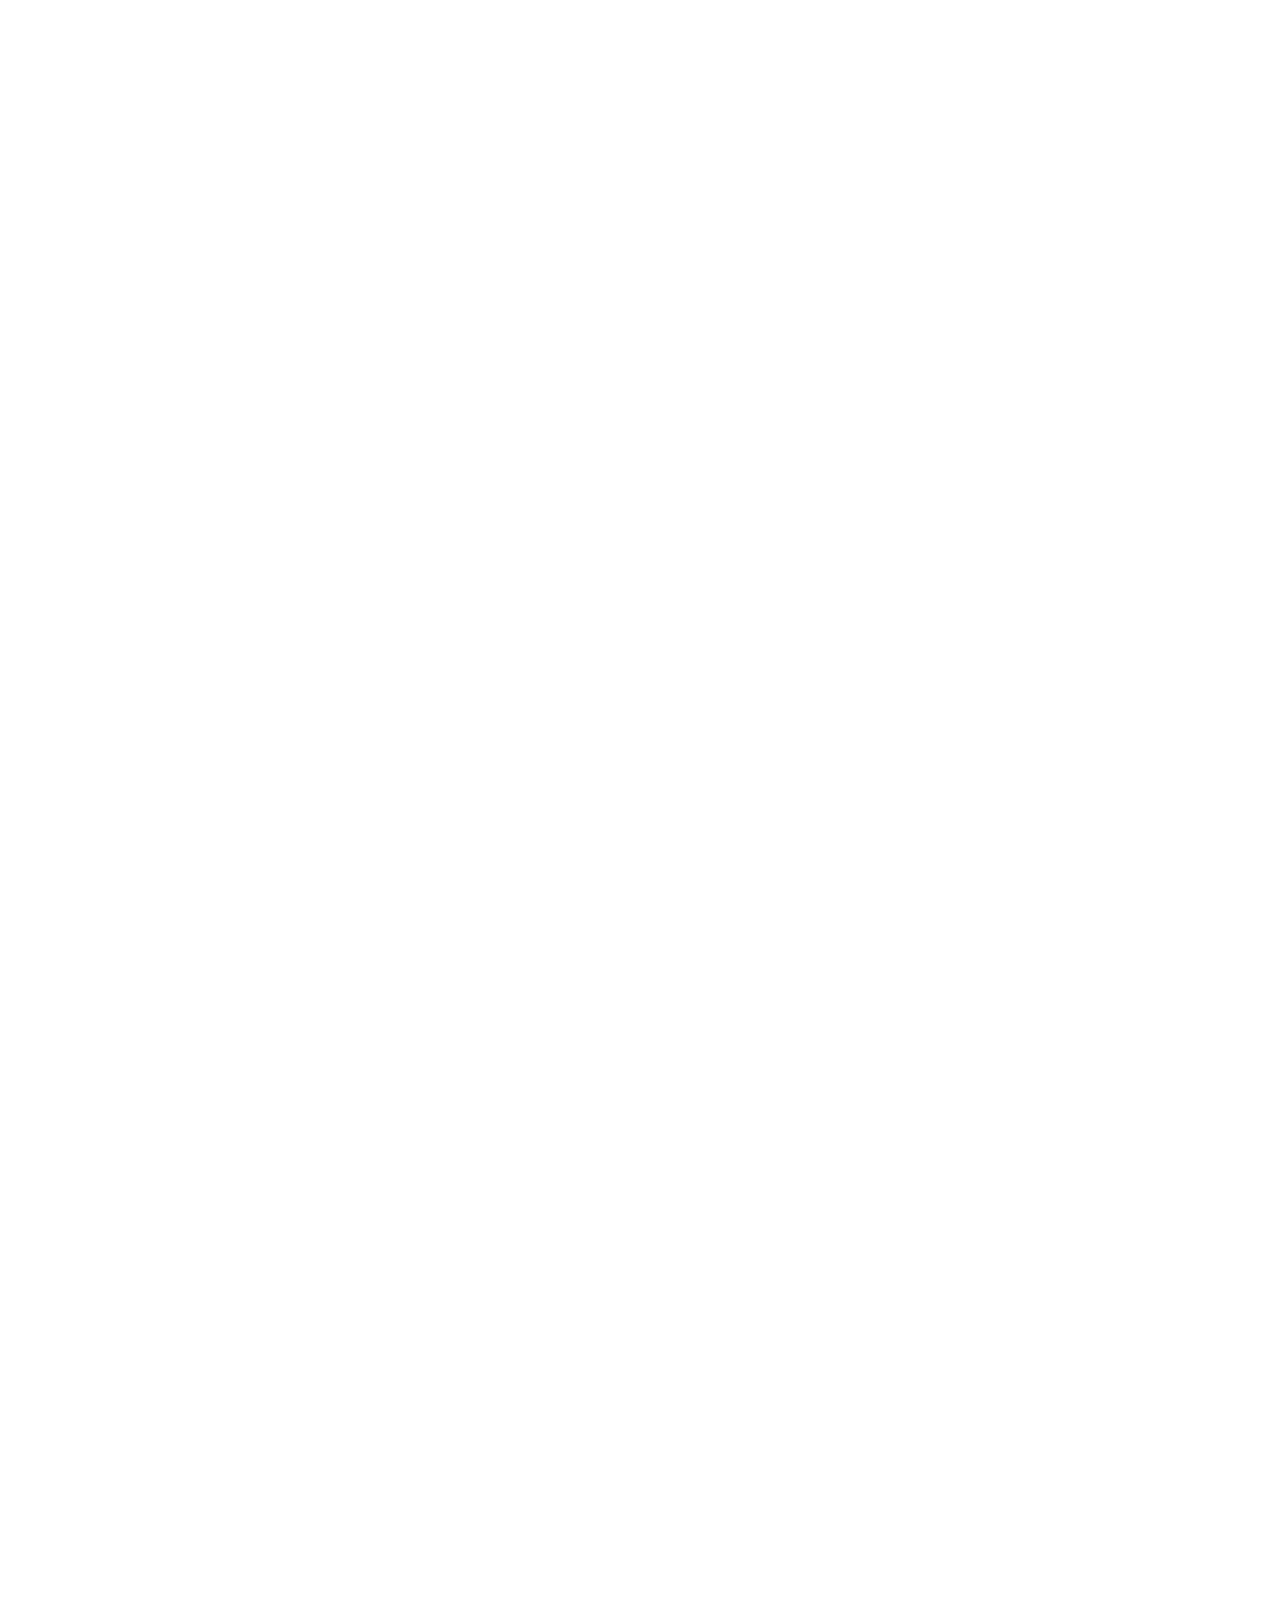
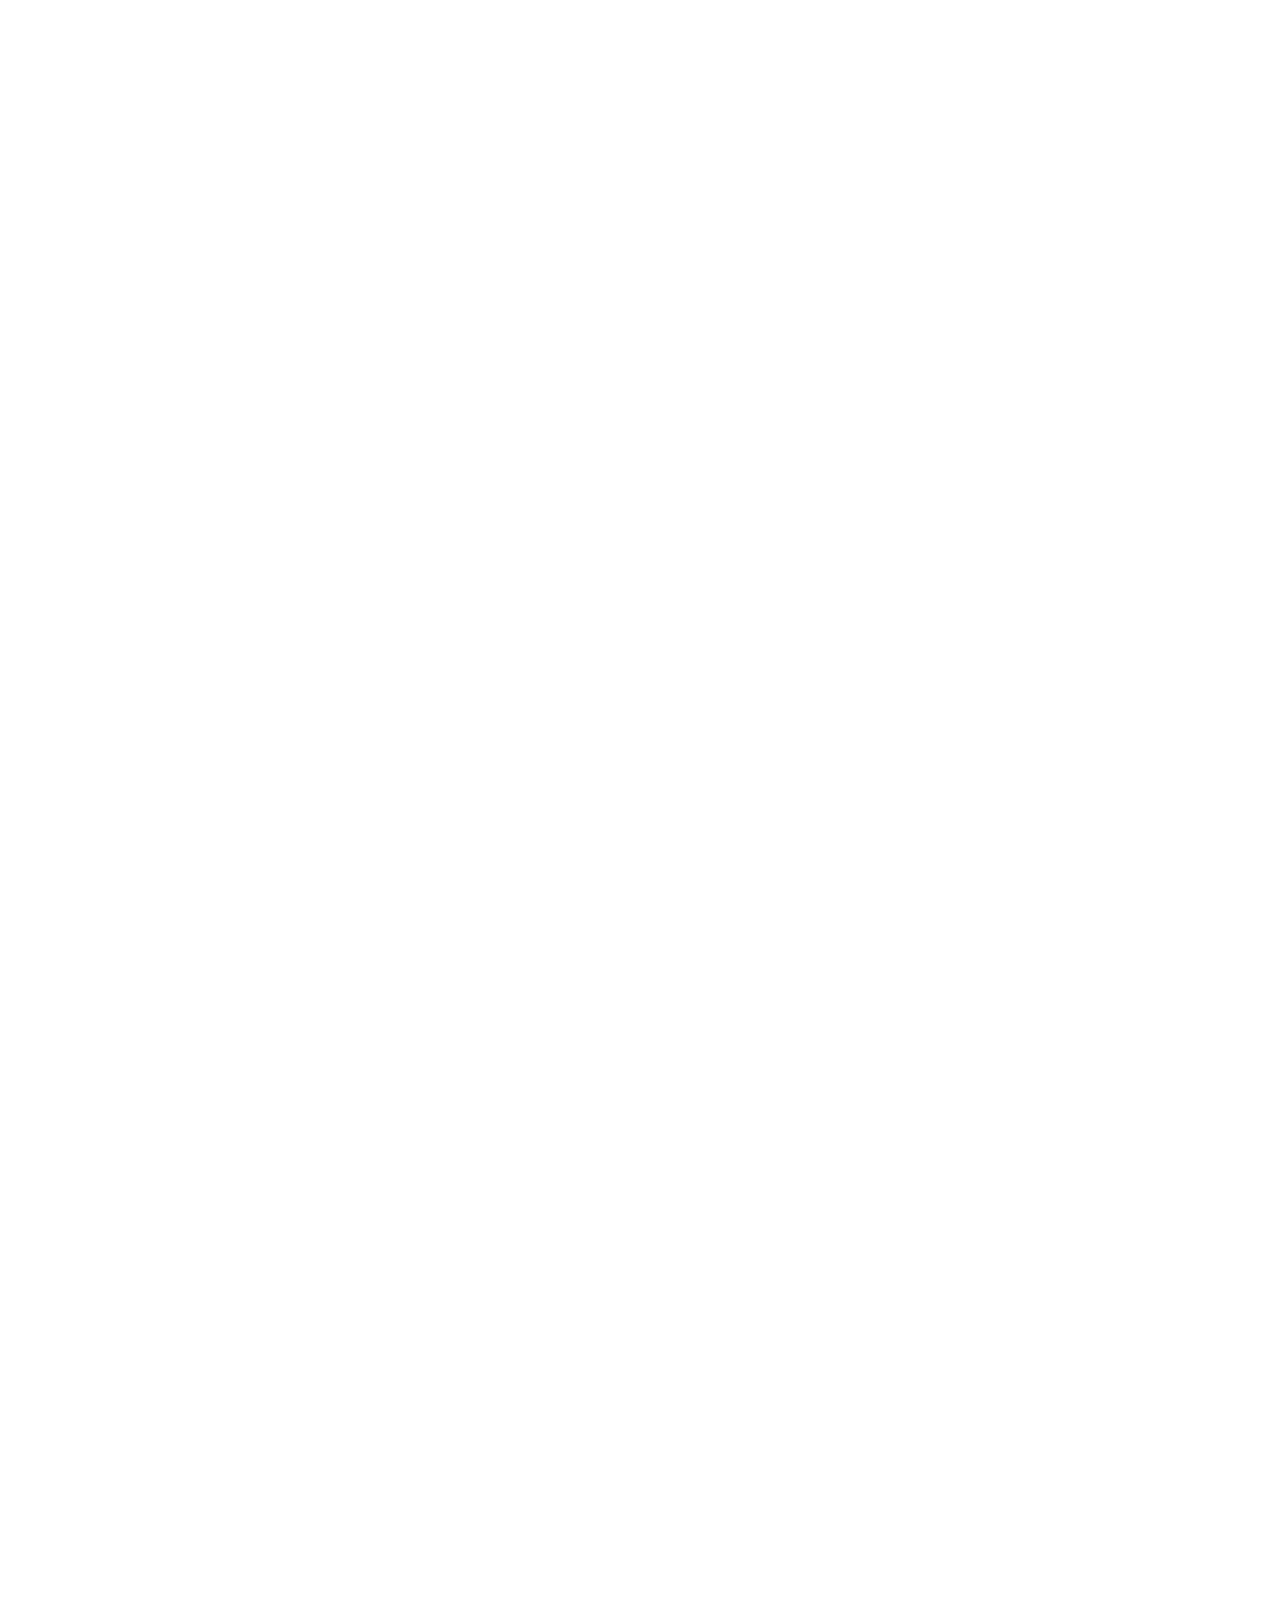
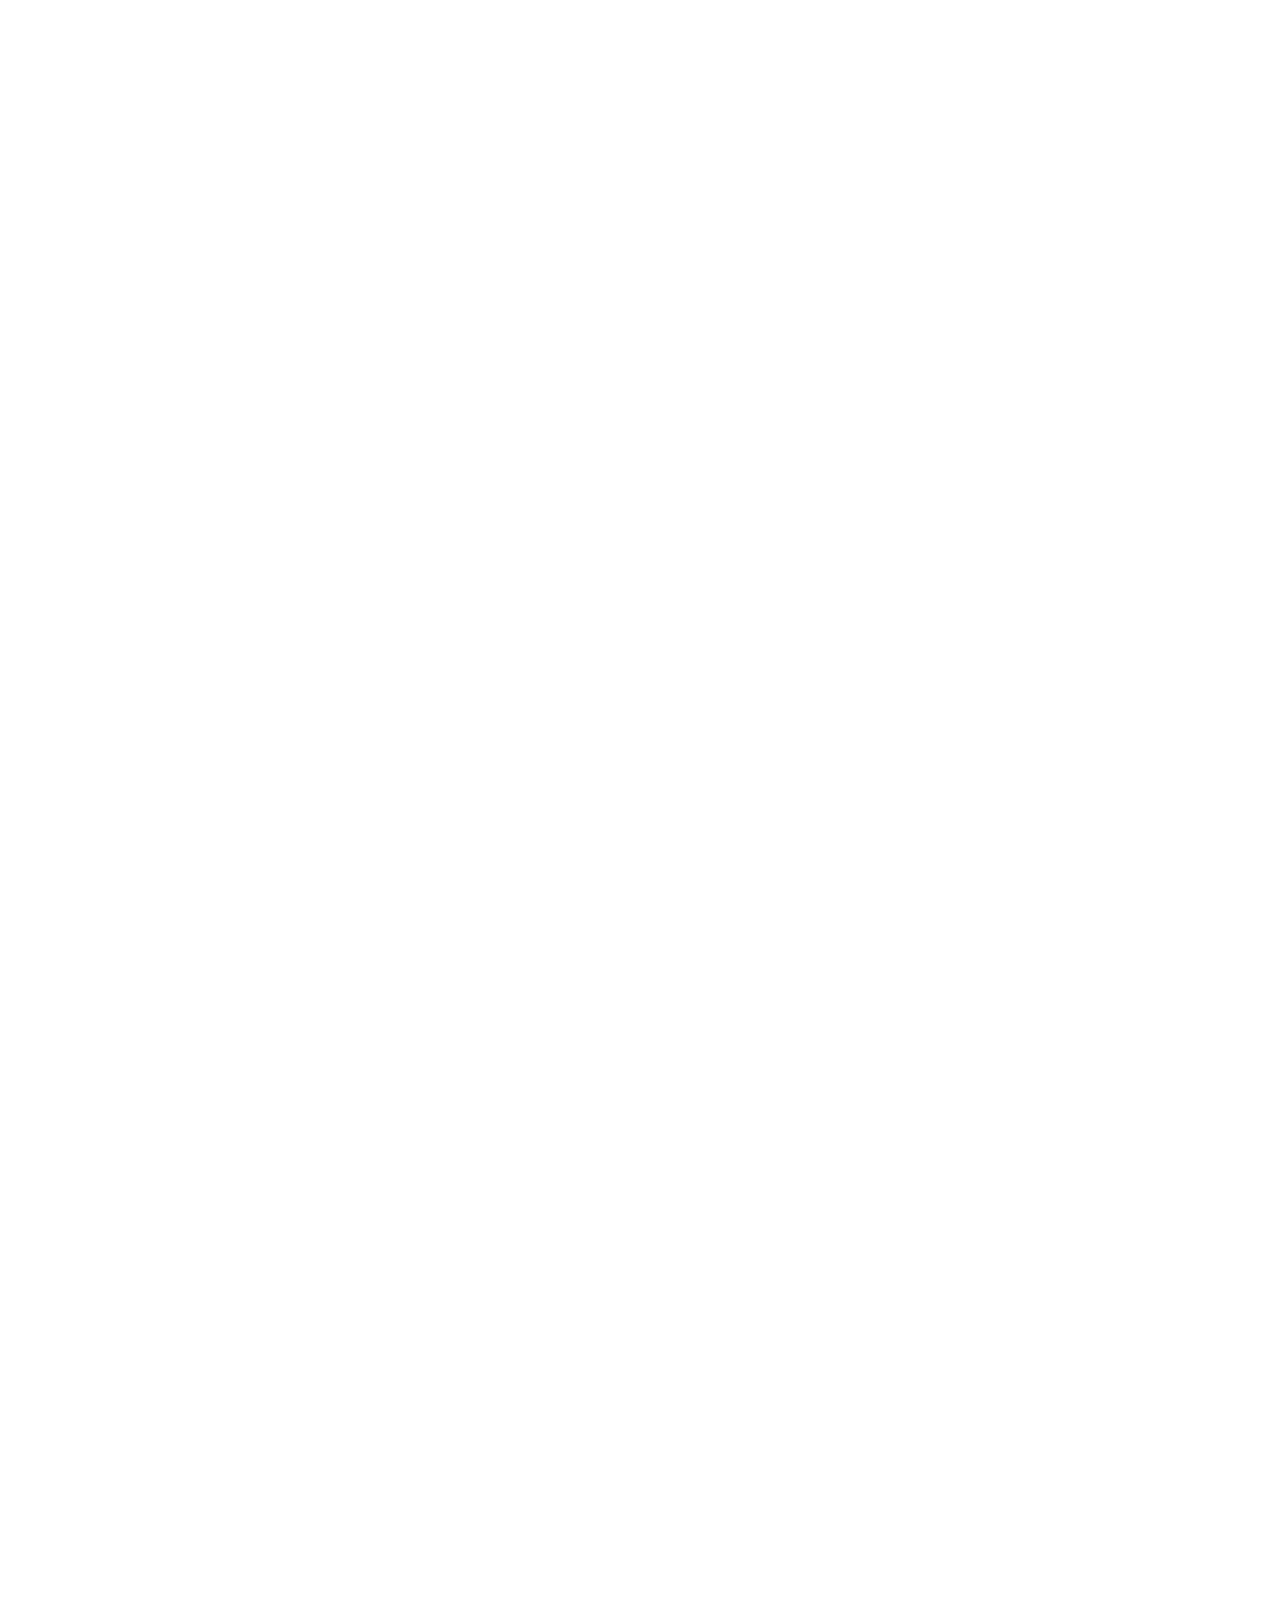
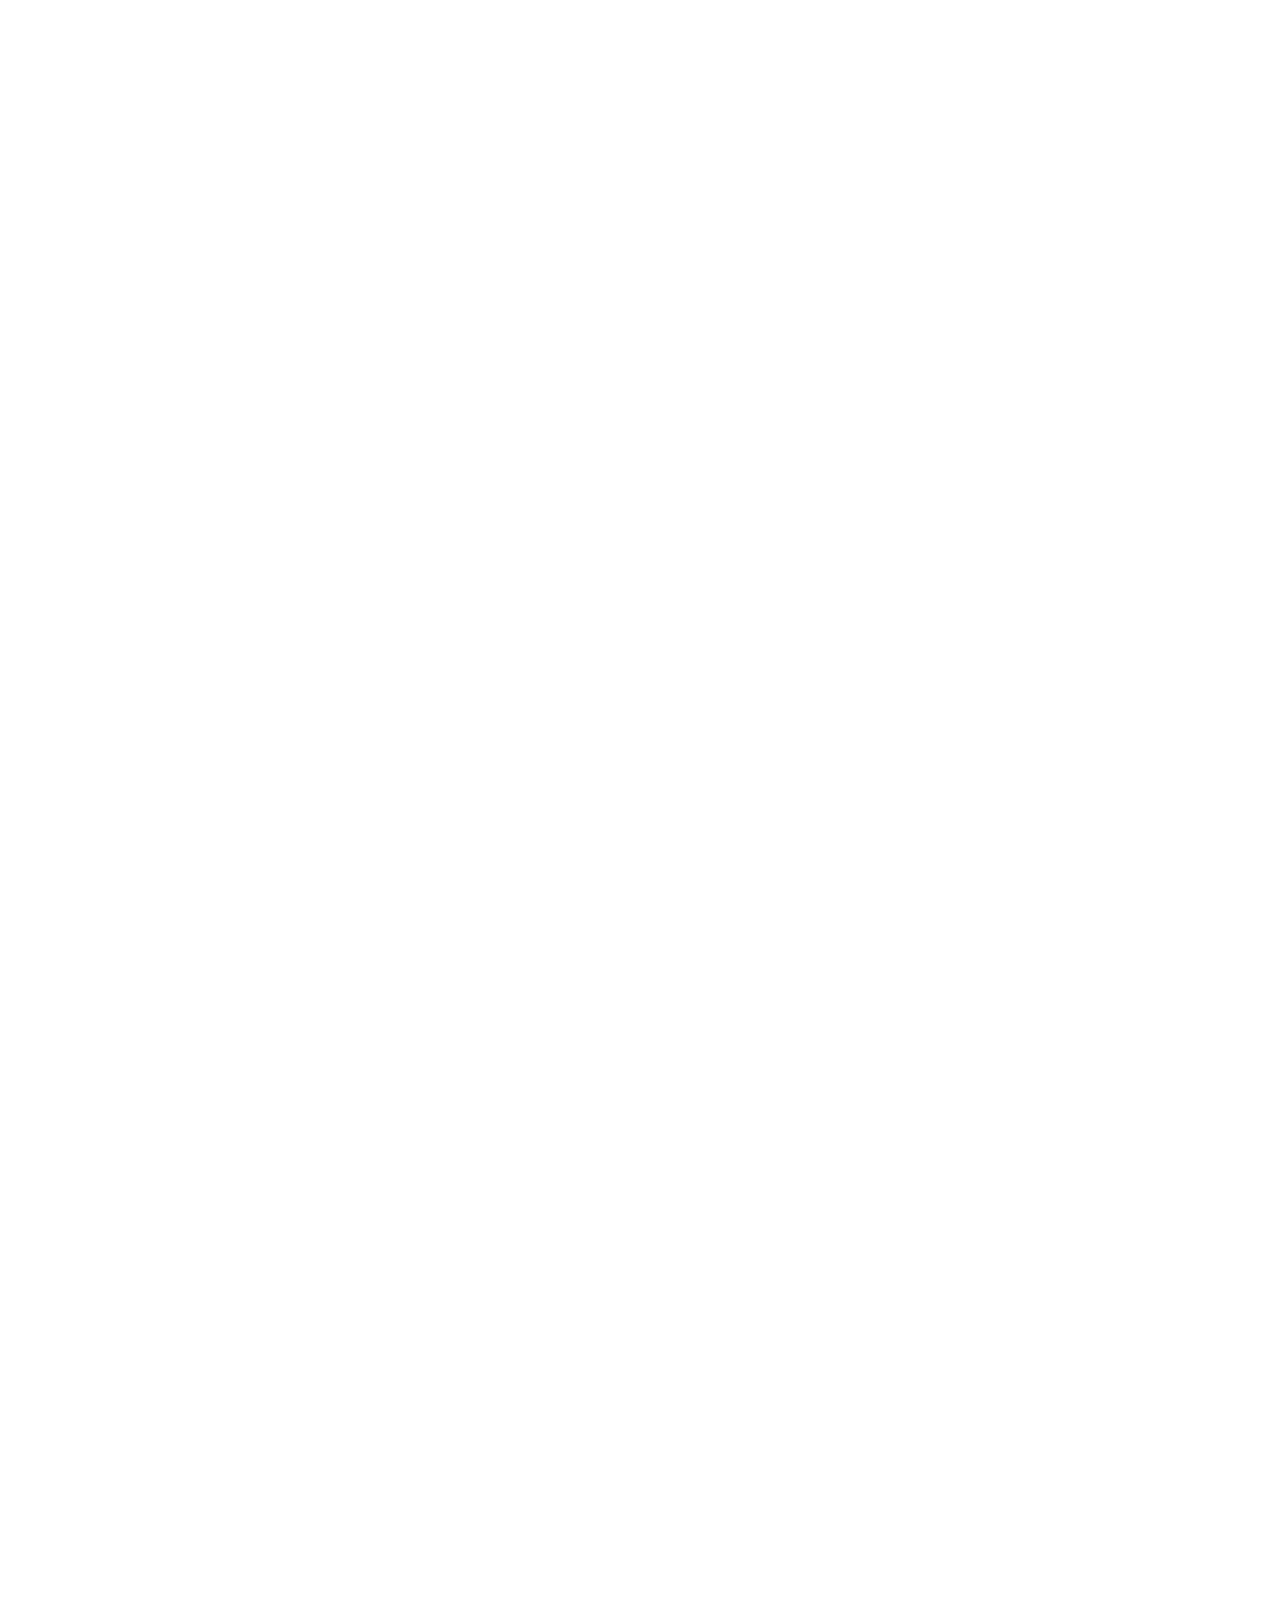
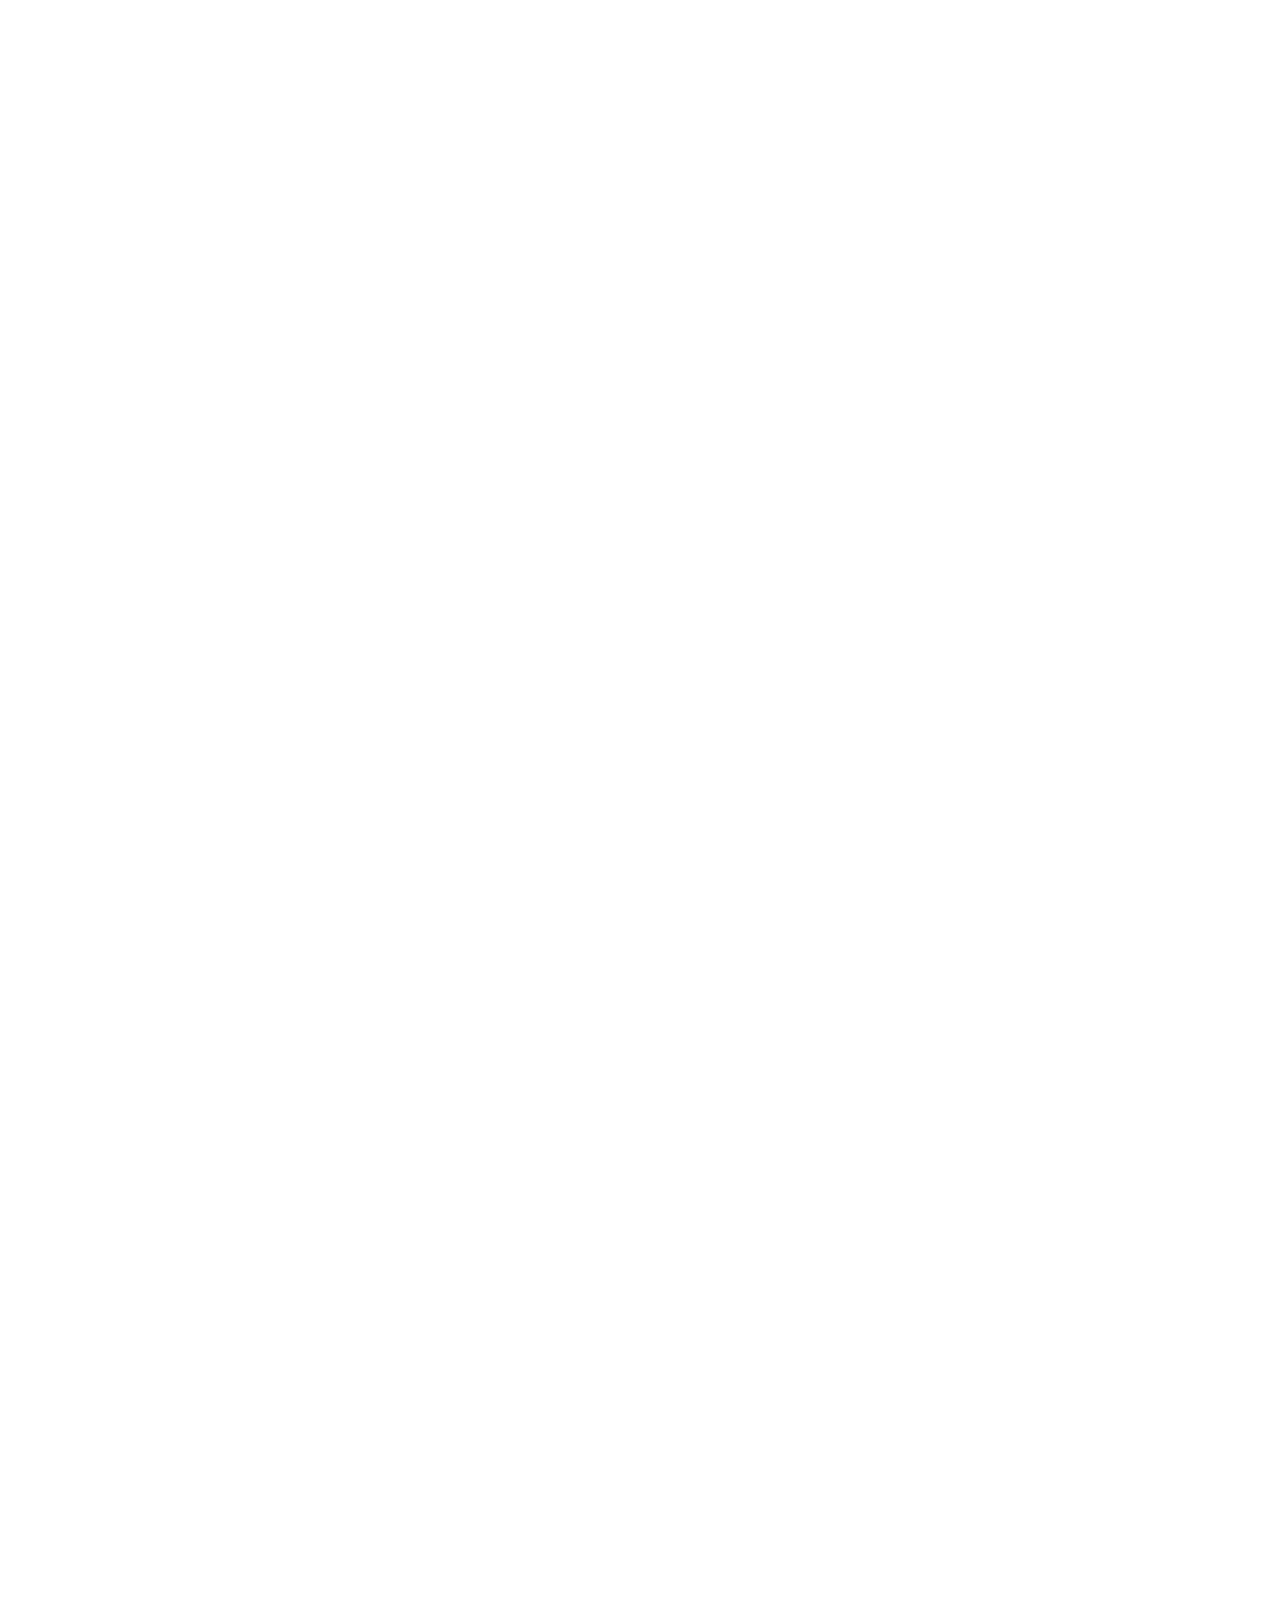
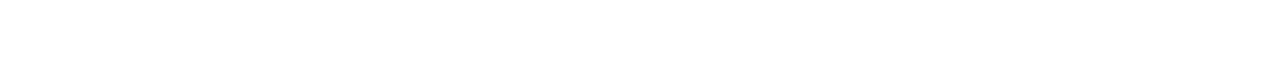
==== commit a398e9b5: "Brands logo Change" ====
--- a/index.html
+++ b/index.html
@@ -621,9 +621,51 @@
                     <div class="brand__item-2 fade_bottom">
                       <img src="assets/imgs/Dhubs/amstellogo.jpeg" alt="Brand Logo" />
                     </div>
-                    <!-- <div class="brand__item-2 fade_bottom">
-                      <img src="assets/imgs/brand/6.png" alt="Brand Logo" />
-                    </div> -->
+                    <div class="brand__item-2 fade_bottom">
+                      <img src="assets/imgs/Dhubs/Pakola.png" alt="Brand Logo" />
+                    </div>
+                    <div class="brand__item-2 fade_bottom">
+                      <img src="assets/imgs/Dhubs/nupco.png" alt="Brand Logo" />
+                    </div>
+                    <div class="brand__item-2 fade_bottom">
+                      <img src="assets/imgs/Dhubs/wellness.png" alt="Brand Logo" />
+                    </div>
+                    <div class="brand__item-2 fade_bottom">
+                      <img src="assets/imgs/Dhubs/lucky.png" alt="Brand Logo" />
+                    </div>
+                    <div class="brand__item-2 fade_bottom">
+                      <img src="assets/imgs/Dhubs/artistic.png" alt="Brand Logo" />
+                    </div>
+                    <div class="brand__item-2 fade_bottom">
+                      <img src="assets/imgs/Dhubs/medIQ.png" alt="Brand Logo" />
+                    </div>
+                    <div class="brand__item-2 fade_bottom">
+                      <img src="assets/imgs/Dhubs/saudi.png" alt="Brand Logo" />
+                    </div>
+                    <div class="brand__item-2 fade_bottom">
+                      <img src="assets/imgs/Dhubs/kapsarc1.png" alt="Brand Logo" />
+                    </div>
+                    <div class="brand__item-2 fade_bottom">
+                      <img src="assets/imgs/Dhubs/cpi_logo.png" alt="Brand Logo" />
+                    </div>
+                    <div class="brand__item-2 fade_bottom">
+                      <img src="assets/imgs/Dhubs/bank-alfalah.png" alt="Brand Logo" />
+                    </div>
+                    <div class="brand__item-2 fade_bottom">
+                      <img src="assets/imgs/Dhubs/haball.png" alt="Brand Logo" />
+                    </div>
+                    <div class="brand__item-2 fade_bottom">
+                      <img src="assets/imgs/Dhubs/desmi.png" alt="Brand Logo" />
+                    </div>
+                    <div class="brand__item-2 fade_bottom">
+                      <img src="assets/imgs/Dhubs/dipitt.png" alt="Brand Logo" />
+                    </div>
+                    <div class="brand__item-2 fade_bottom">
+                      <img src="assets/imgs/Dhubs/bayer.png" alt="Brand Logo" />
+                    </div>
+                    <div class="brand__item-2 fade_bottom">
+                      <img src="assets/imgs/Dhubs/sponsorandpartners_lg_logo_1.jpg" alt="Brand Logo" />
+                    </div>
                   </div>
                 </div>
               </div>
--- a/assets/css/master.css
+++ b/assets/css/master.css
@@ -30141,10 +30141,13 @@
 }
 .slide-img img{
   /* width: 100%; */
-  height: 400px;
+  /* height: 400px; */
   /* object-fit: cover; */
   border-radius: 10px;
 
 }
+.portfolio__slide-2{
+  height: 420px;
+}
 
 /* add css end */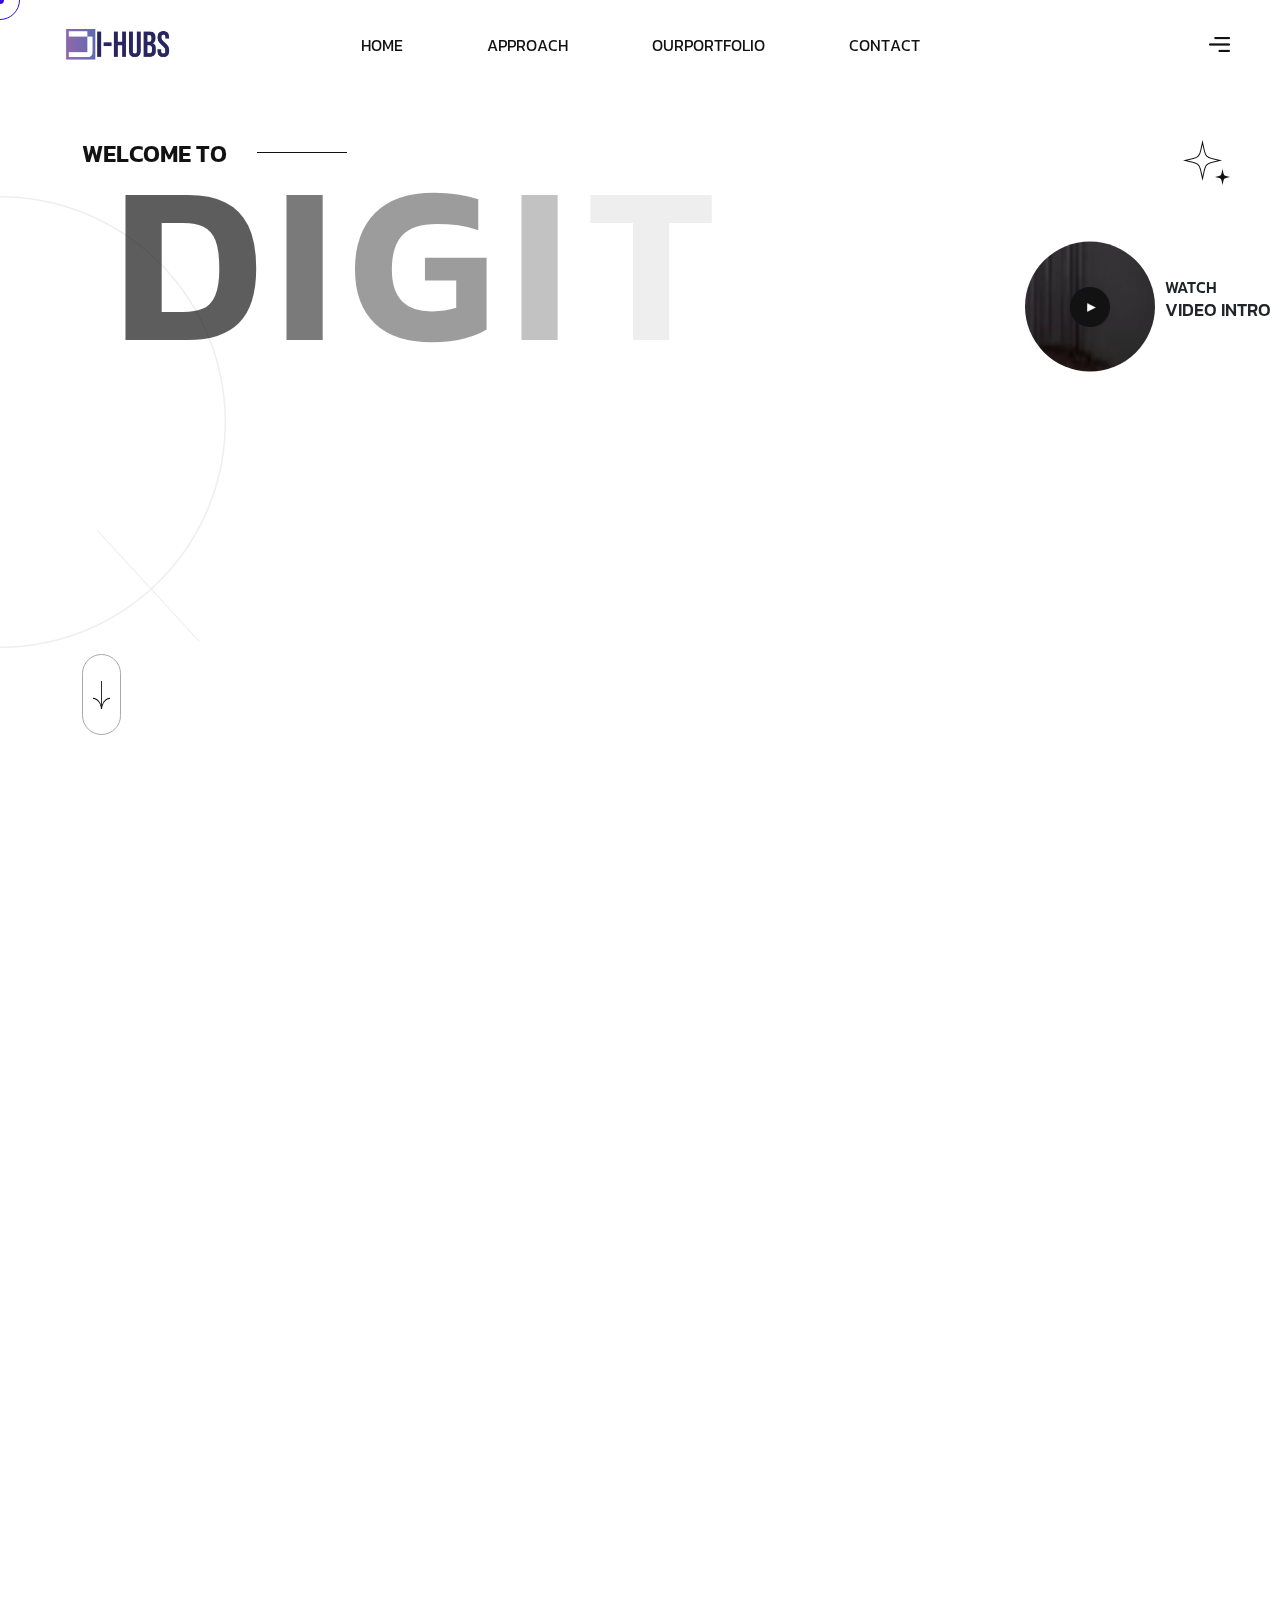
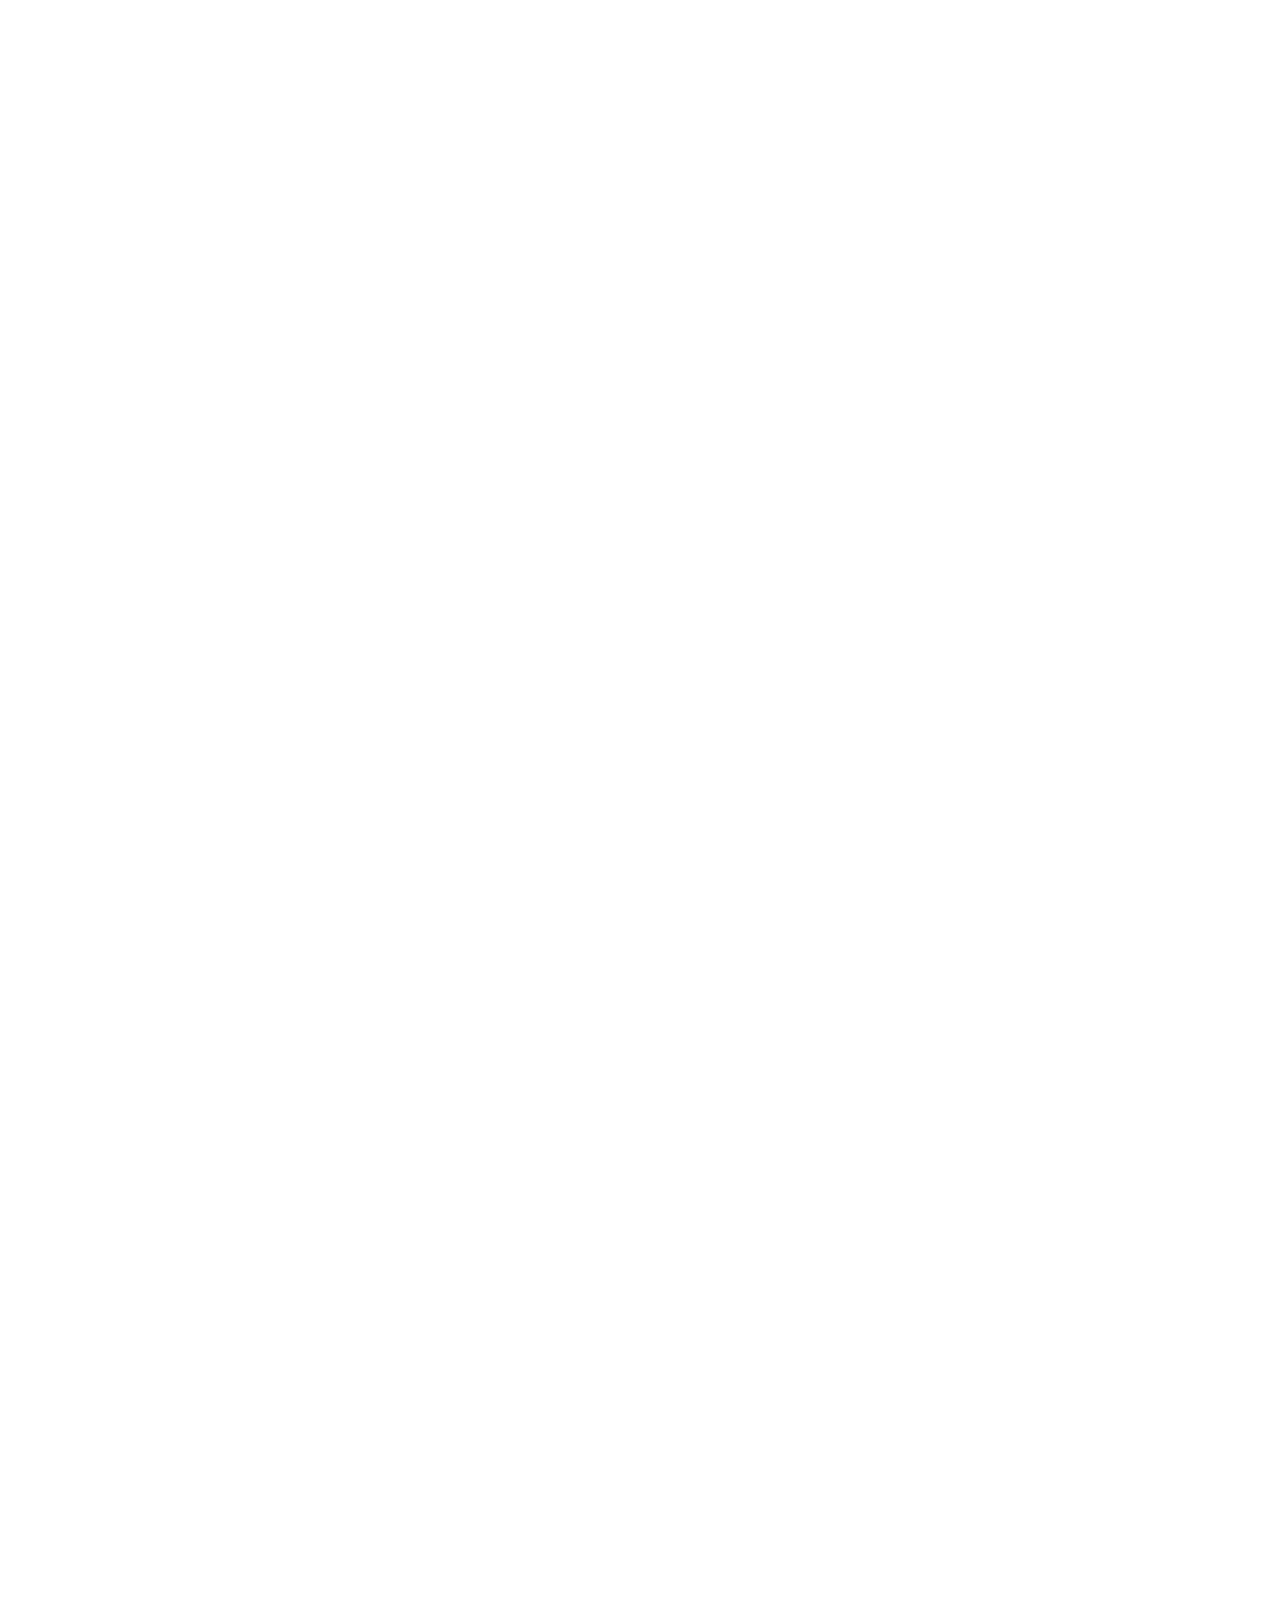
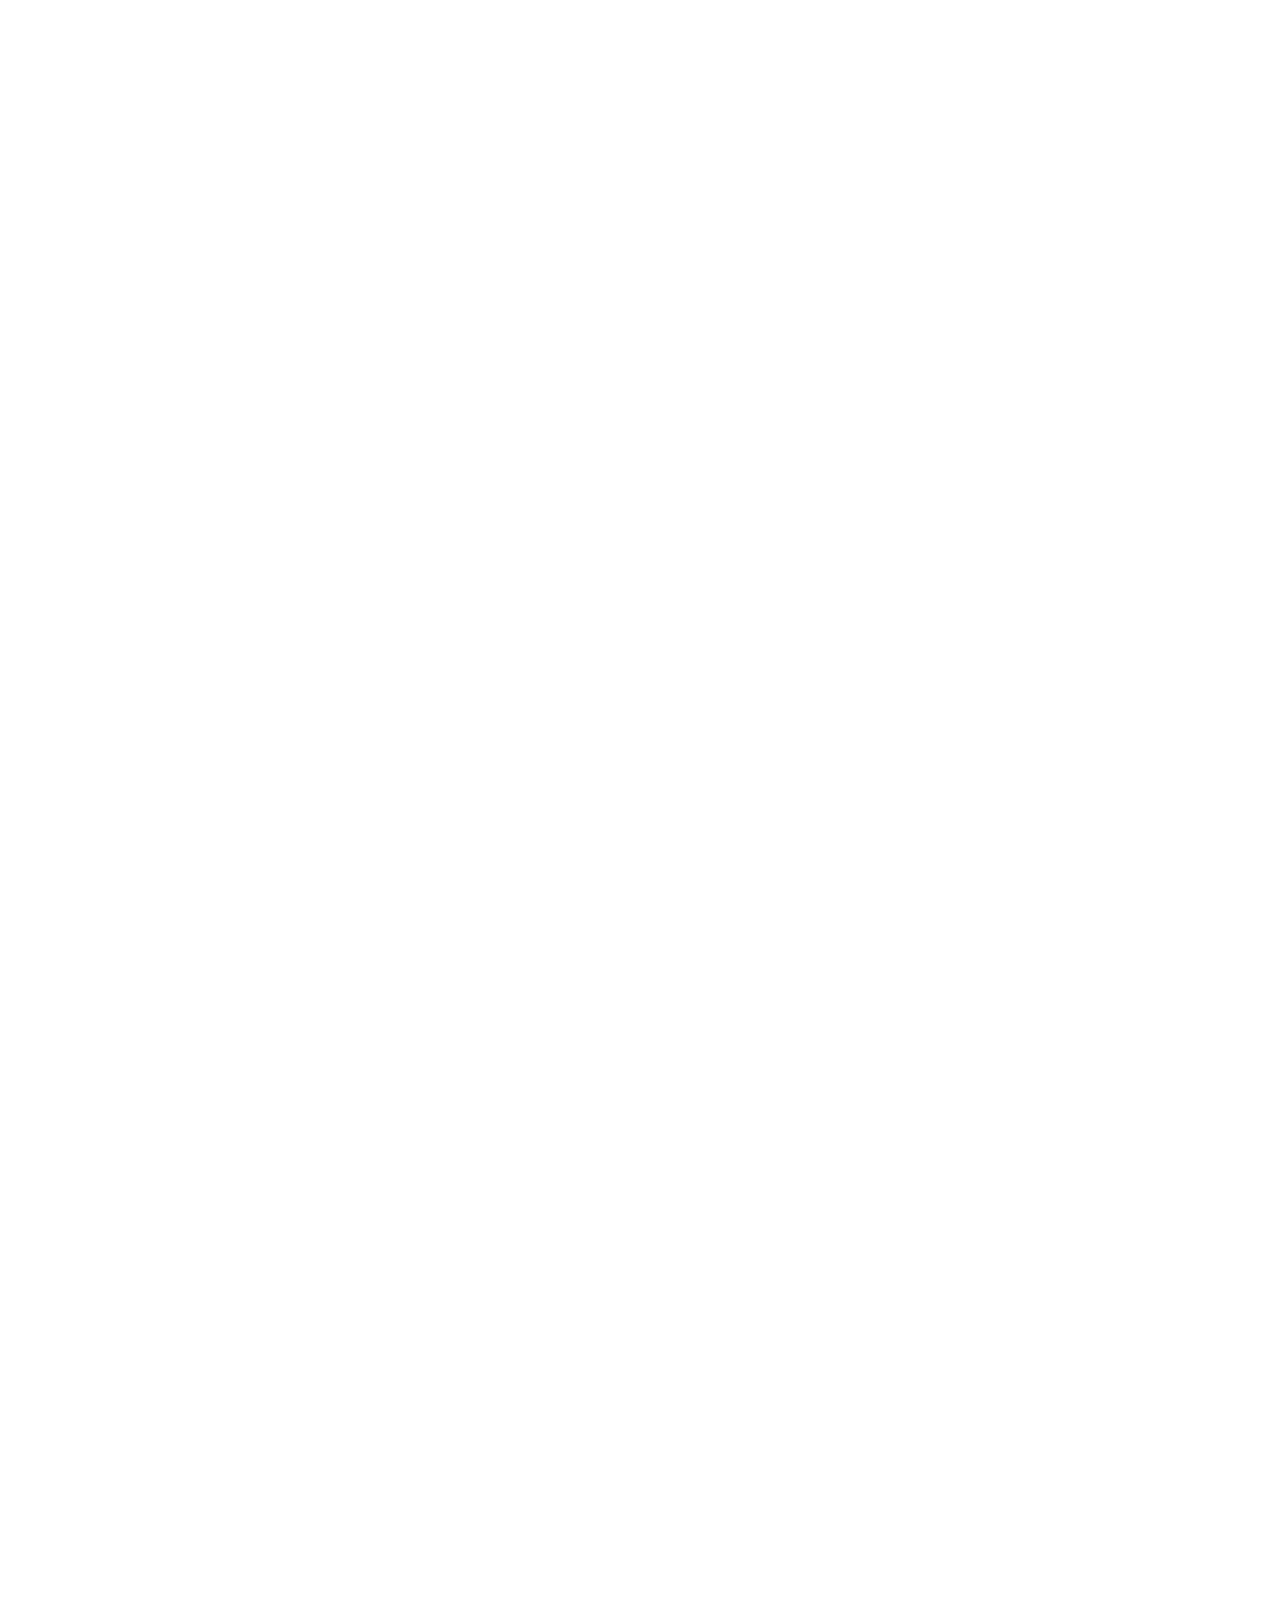
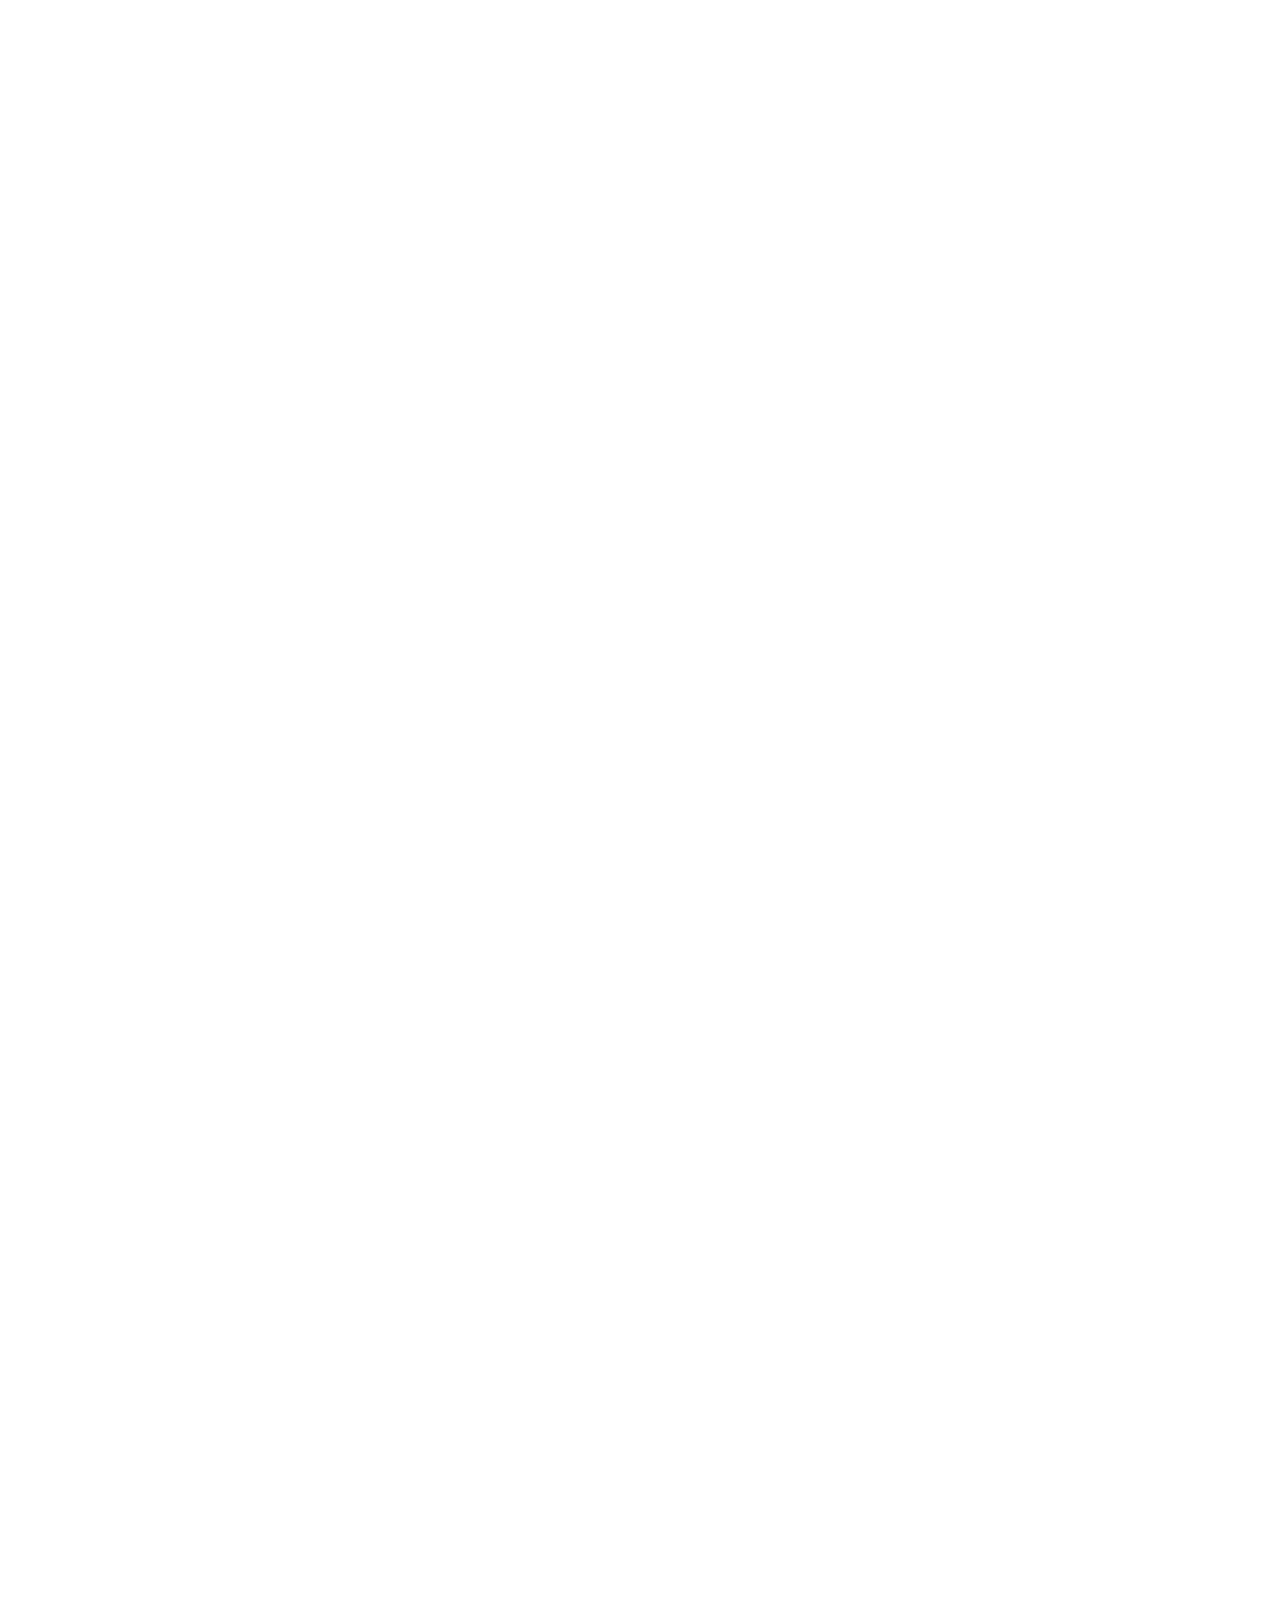
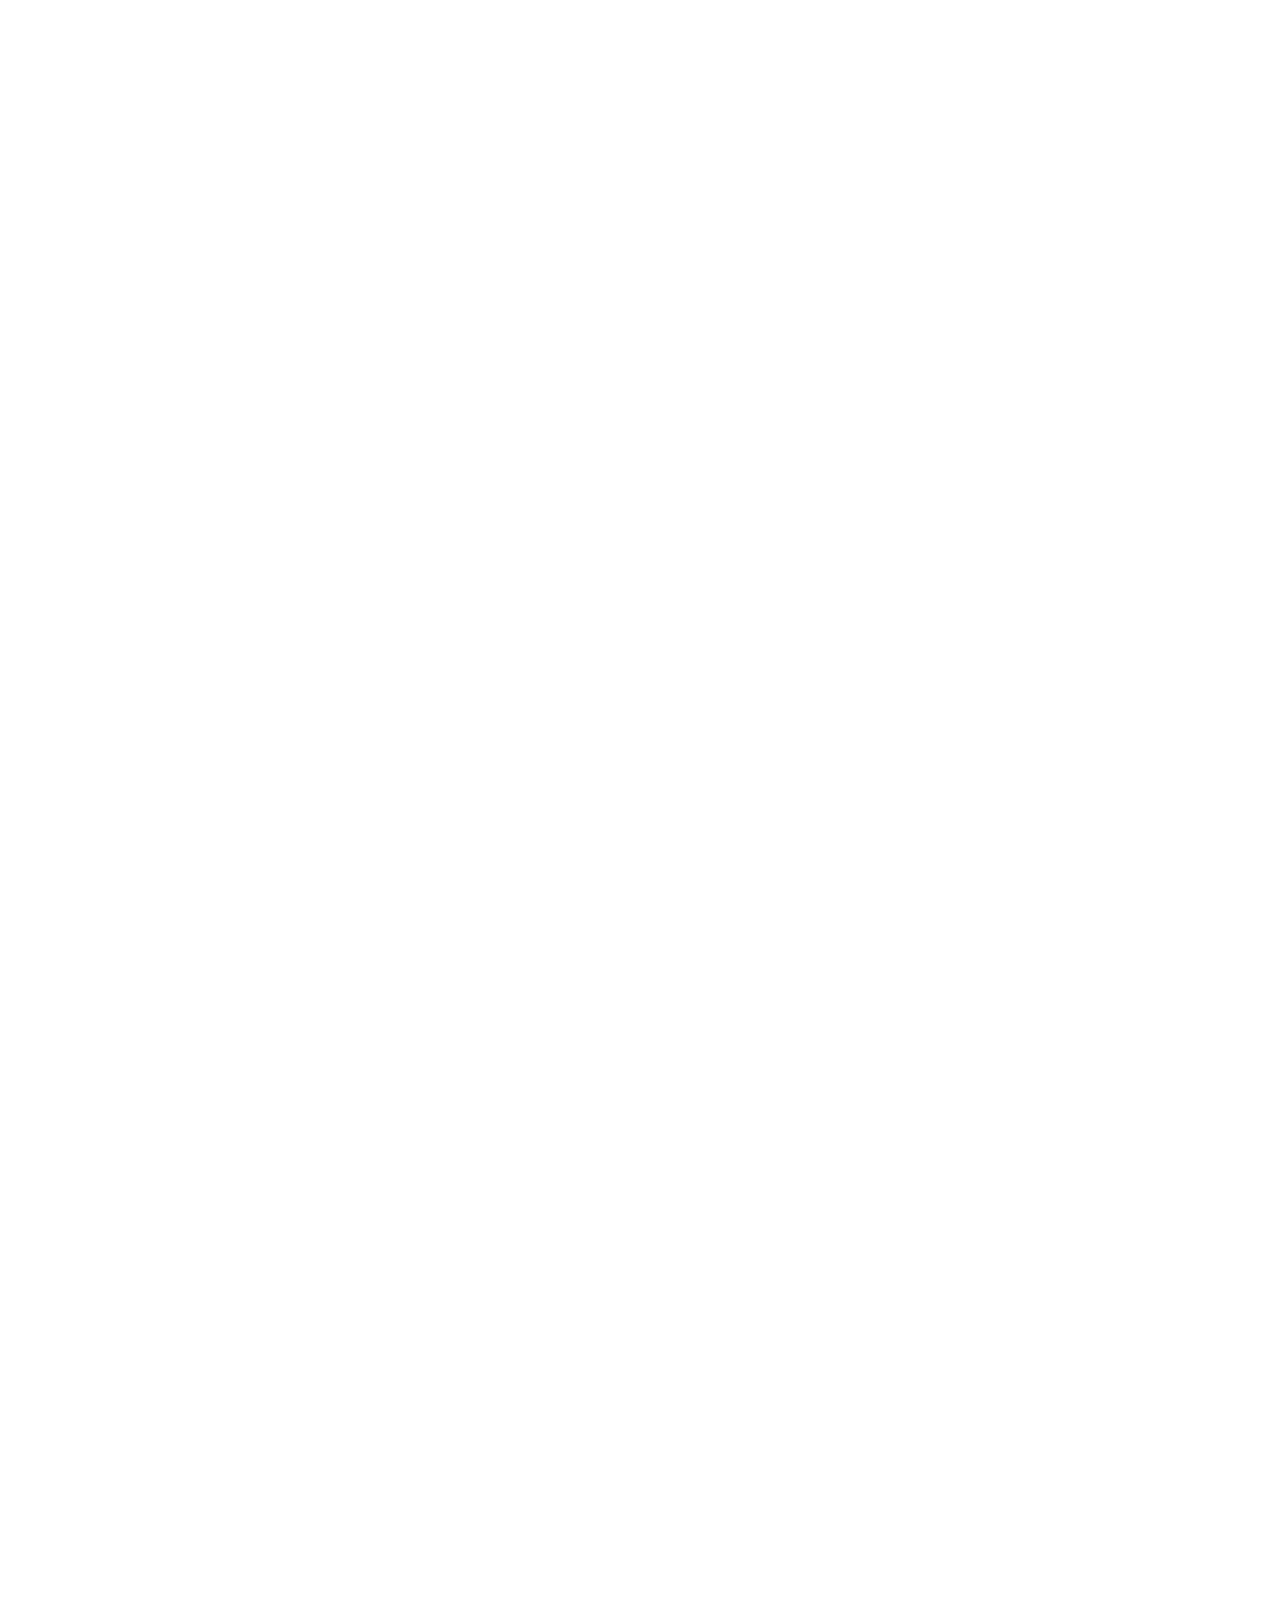
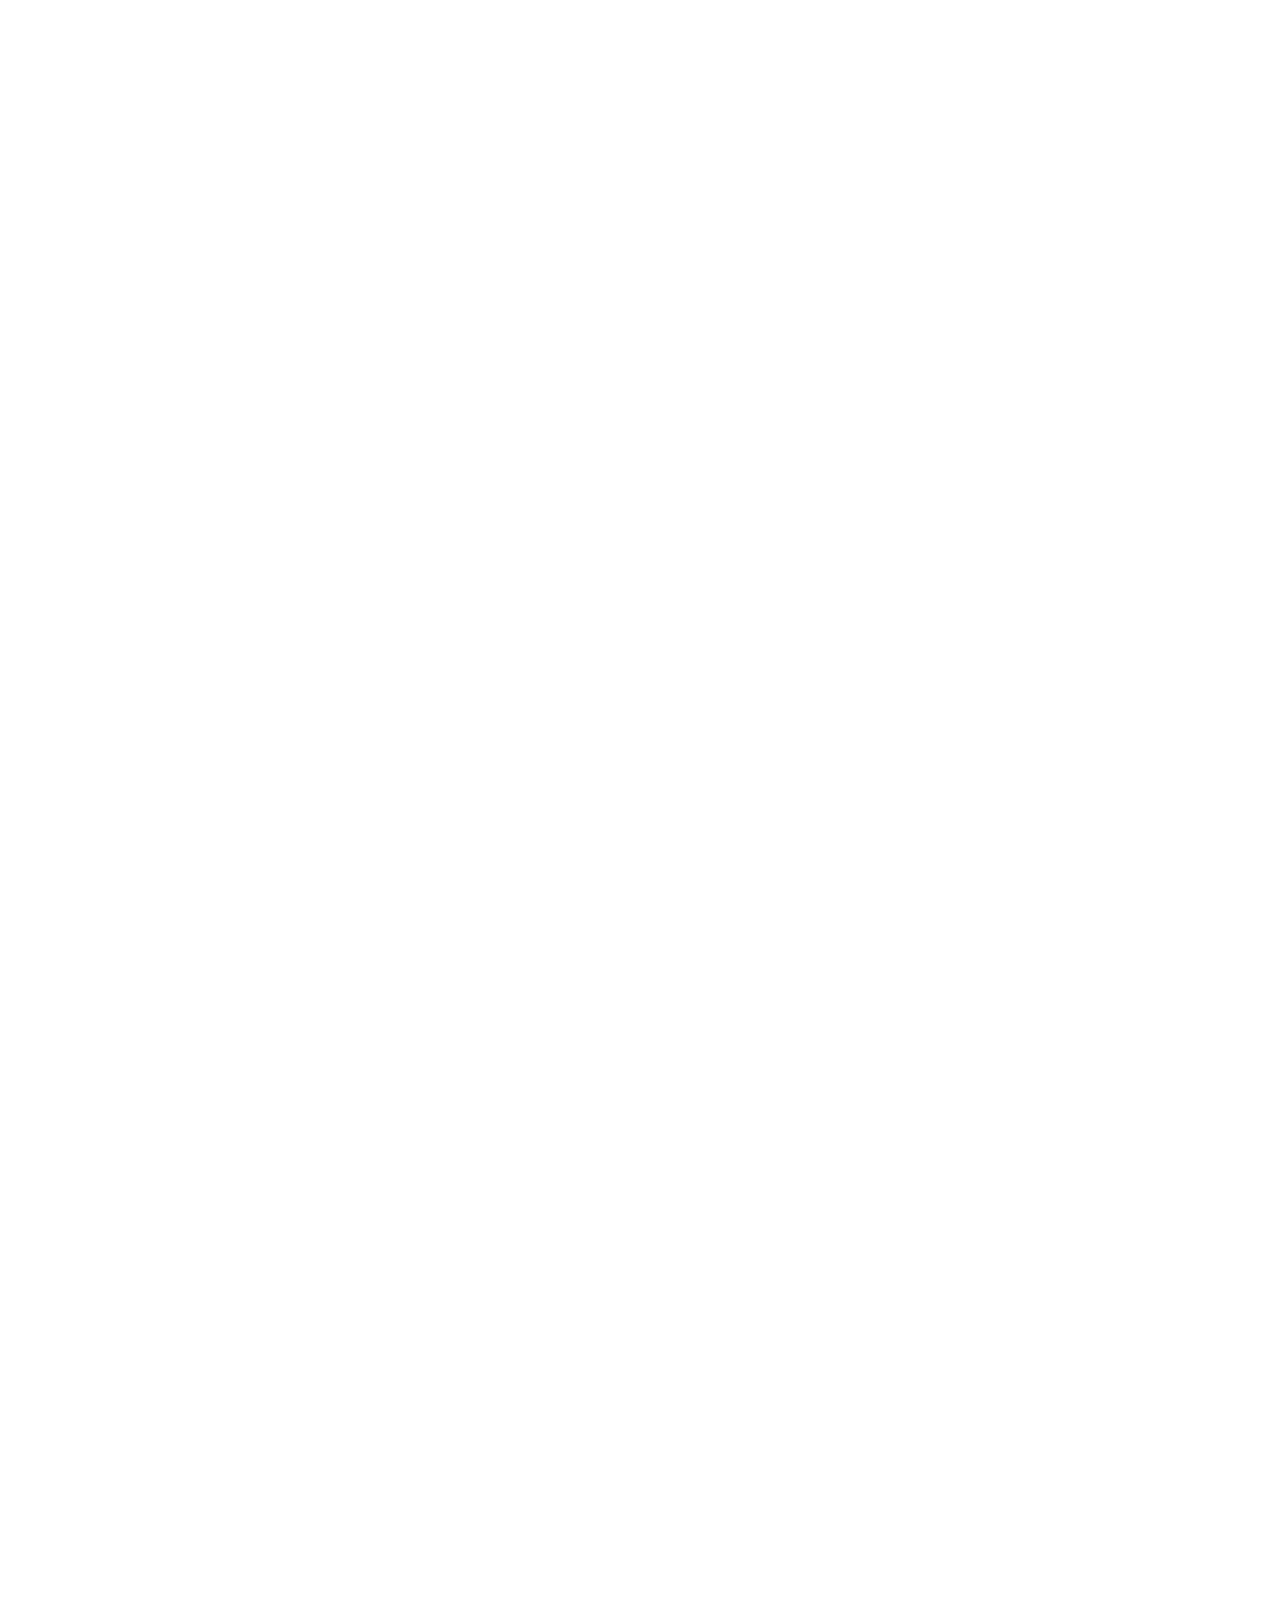
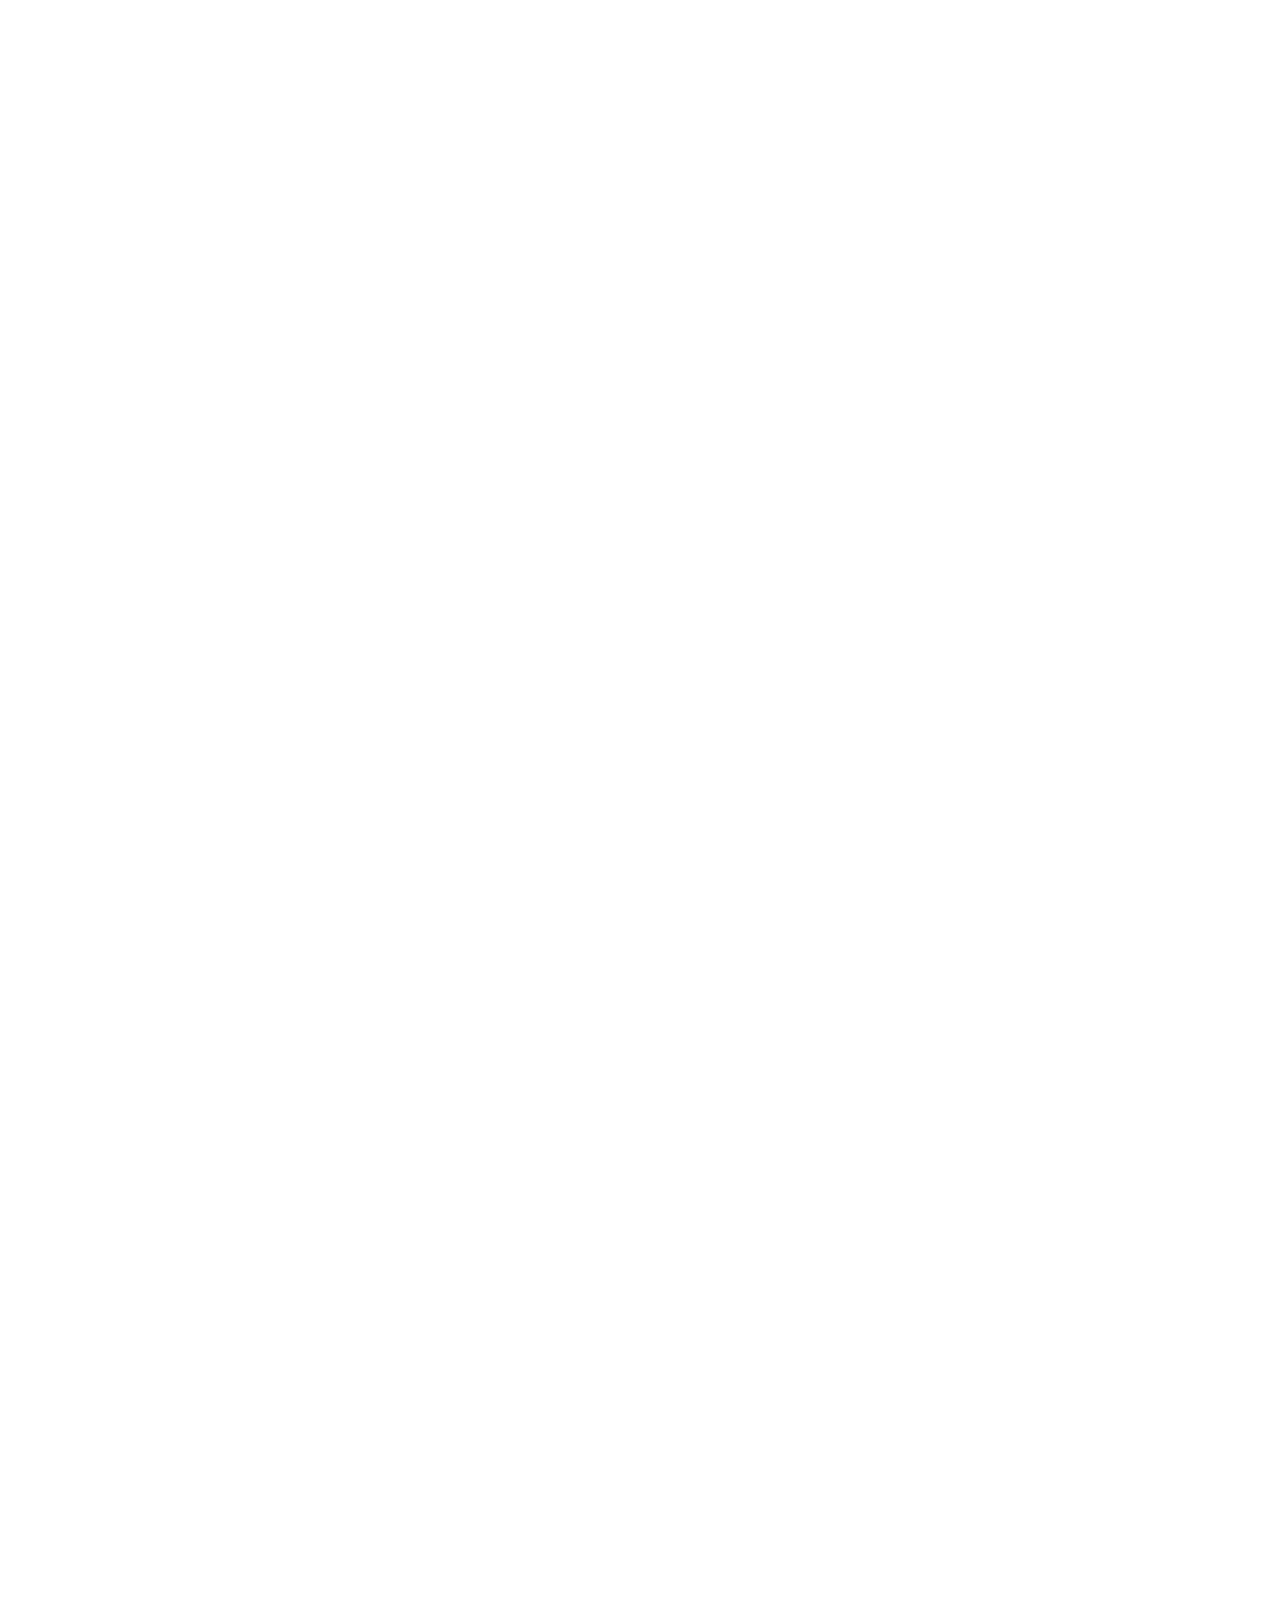
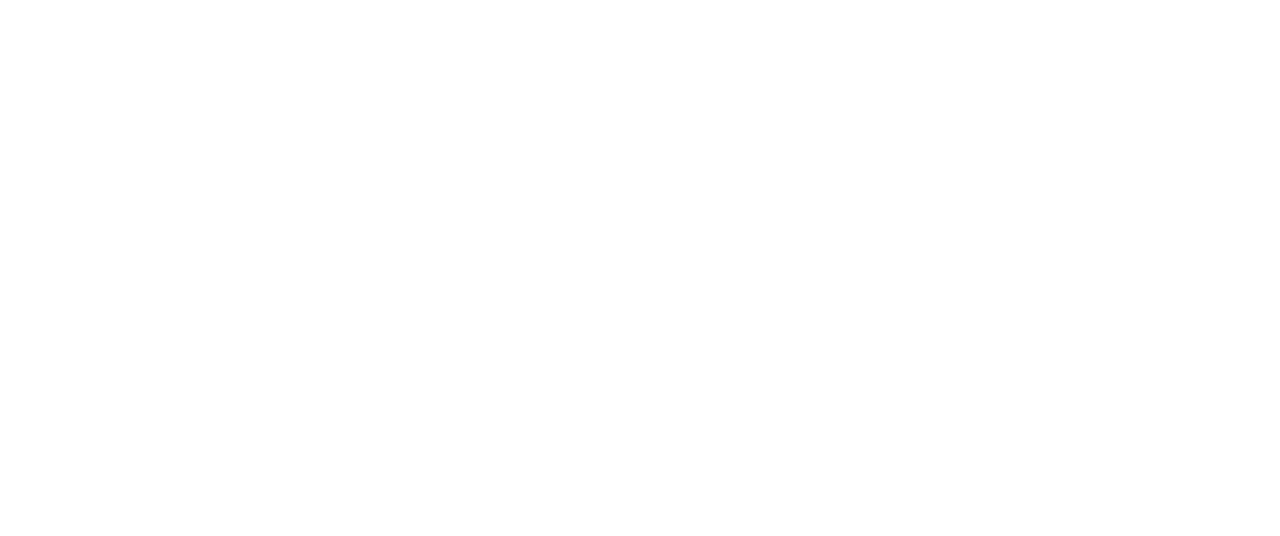
==== commit dc6d0103: "Update Home Content" ====
--- a/index.html
+++ b/index.html
@@ -1,55 +1,53 @@
 <!DOCTYPE html>
 <html lang="en">
-  <head>
-    <meta charset="UTF-8" />
-    <meta http-equiv="X-UA-Compatible" content="IE=edge" />
-    <meta name="viewport" content="width=device-width, initial-scale=1.0" />
-    <meta name="description" content="A Riyadh Base Agency" />
-
-    <title>Home - Di-Hubs</title>
-
-    <!-- Fav Icon -->
-    <link rel="icon" type="" href="assets/imgs/Dhubs/di hubs logo.png" />
-
-    <!-- Google Fonts -->
-    <link rel="preconnect" href="https://fonts.googleapis.com" />
-    <link rel="preconnect" href="https://fonts.gstatic.com" crossorigin />
-    <link
-      href="https://fonts.googleapis.com/css2?family=Kanit:wght@300;400;500;600;700&display=swap"
-      rel="stylesheet"
-    />
-
-    <!-- All CSS files -->
-    <link rel="stylesheet" href="assets/css/bootstrap.min.css" />
-    <link rel="stylesheet" href="assets/css/all.min.css" />
-    <link rel="stylesheet" href="assets/css/swiper-bundle.min.css" />
-    <link rel="stylesheet" href="assets/css/progressbar.css" />
-    <link rel="stylesheet" href="assets/css/meanmenu.min.css" />
-    <link rel="stylesheet" href="assets/css/master.css" />
-    <link rel="stylesheet" href="style.css" />
-  </head>
-
-  <body>
-    <!-- Cursor Animation -->
-    <div class="cursor1"></div>
-    <div class="cursor2"></div>
-
-    <!-- Preloader -->
-    <div class="preloader">
-      <div class="loading">
-        <div class="bar bar1"></div>
-        <div class="bar bar2"></div>
-        <div class="bar bar3"></div>
-        <div class="bar bar4"></div>
-        <div class="bar bar5"></div>
-        <div class="bar bar6"></div>
-        <div class="bar bar7"></div>
-        <div class="bar bar8"></div>
-      </div>
+
+<head>
+  <meta charset="UTF-8" />
+  <meta http-equiv="X-UA-Compatible" content="IE=edge" />
+  <meta name="viewport" content="width=device-width, initial-scale=1.0" />
+  <meta name="description" content="A Riyadh Base Agency" />
+
+  <title>Home - Di-Hubs</title>
+
+  <!-- Fav Icon -->
+  <link rel="icon" type="" href="assets/imgs/Dhubs/di hubs logo.png" />
+
+  <!-- Google Fonts -->
+  <link rel="preconnect" href="https://fonts.googleapis.com" />
+  <link rel="preconnect" href="https://fonts.gstatic.com" crossorigin />
+  <link href="https://fonts.googleapis.com/css2?family=Kanit:wght@300;400;500;600;700&display=swap" rel="stylesheet" />
+
+  <!-- All CSS files -->
+  <link rel="stylesheet" href="assets/css/bootstrap.min.css" />
+  <link rel="stylesheet" href="assets/css/all.min.css" />
+  <link rel="stylesheet" href="assets/css/swiper-bundle.min.css" />
+  <link rel="stylesheet" href="assets/css/progressbar.css" />
+  <link rel="stylesheet" href="assets/css/meanmenu.min.css" />
+  <link rel="stylesheet" href="assets/css/master.css" />
+  <link rel="stylesheet" href="style.css" />
+</head>
+
+<body>
+  <!-- Cursor Animation -->
+  <div class="cursor1"></div>
+  <div class="cursor2"></div>
+
+  <!-- Preloader -->
+  <div class="preloader">
+    <div class="loading">
+      <div class="bar bar1"></div>
+      <div class="bar bar2"></div>
+      <div class="bar bar3"></div>
+      <div class="bar bar4"></div>
+      <div class="bar bar5"></div>
+      <div class="bar bar6"></div>
+      <div class="bar bar7"></div>
+      <div class="bar bar8"></div>
     </div>
-
-    <!-- Switcher Area Start -->
-    <div class="switcher__area">
+  </div>
+
+  <!-- Switcher Area Start -->
+  <!-- <div class="switcher__area">
       <div class="switcher__icon">
         <button id="switcher_open"><i class="fa-solid fa-gear"></i></button>
         <button id="switcher_close"><i class="fa-solid fa-xmark"></i></button>
@@ -88,33 +86,29 @@
           </div>
         </div>
       </div>
-    </div>
-    <!-- Switcher Area End -->
-
-    <!-- Scroll Smoother -->
-    <div class="has-smooth" id="has_smooth"></div>
-
-    <!-- Go Top Button -->
-    <button id="scroll_top" class="scroll-top">
-      <i class="fa-solid fa-arrow-up"></i>
-    </button>
-
-    <!-- Header area start -->
-    <header class="header__area-3">
-      <div class="header__inner-3">
-        <div class="header__logo-2">
-          <a href="index.html" class="logo-dark"
-            ><img src="assets/imgs/Dhubs/di hubs logo.png" alt="Site Logo"
-          /></a>
-          <a href="index.html" class="logo-light"
-            ><img src="assets/imgs/Dhubs/di hubs logo.png" alt="Site Logo"
-            /></a>
-        </div>
-        <div class="header__nav-2">
-          <ul class="main-menu-3 menu-anim">
-            <li class="has-megamenu">
-              <a href="index.html">home</a>
-              <!-- <ul class="mega-menu-2">
+    </div> -->
+  <!-- Switcher Area End -->
+
+  <!-- Scroll Smoother -->
+  <div class="has-smooth" id="has_smooth"></div>
+
+  <!-- Go Top Button -->
+  <button id="scroll_top" class="scroll-top">
+    <i class="fa-solid fa-arrow-up"></i>
+  </button>
+
+  <!-- Header area start -->
+  <header class="header__area-3">
+    <div class="header__inner-3">
+      <div class="header__logo-2">
+        <a href="index.html" class="logo-dark"><img src="assets/imgs/Dhubs/di hubs logo.png" alt="Site Logo" /></a>
+        <a href="index.html" class="logo-light"><img src="assets/imgs/Dhubs/di hubs logo.png" alt="Site Logo" /></a>
+      </div>
+      <div class="header__nav-2">
+        <ul class="main-menu-3 menu-anim">
+          <li class="has-megamenu">
+            <a href="index.html">home</a>
+            <!-- <ul class="mega-menu-2">
               <li>
                 <div class="menu-heading">Agency</div>
                 <ul>
@@ -169,9 +163,9 @@
                 </ul>
               </li>
             </ul> -->
-            </li>
-            <!-- <li><a href="#">Works</a></li> -->
-            <!-- <li class="has-megamenu"><a href="about.html">Pages</a>
+          </li>
+          <!-- <li><a href="#">Works</a></li> -->
+          <!-- <li class="has-megamenu"><a href="about.html">Pages</a>
             <ul class="mega-menu">
               <li>
                 <a>Service</a>
@@ -250,7 +244,7 @@
               </li>
             </ul>
           </li> -->
-            <!-- <li><a href="portfolio.html">services</a>
+          <!-- <li><a href="portfolio.html">services</a>
             <ul class="main-dropdown">
               <li><a href="service.html">service</a>
                 <ul class="sub-dropdown">
@@ -271,14 +265,14 @@
               <li><a href="service-details.html">service details</a></li>
             </ul>
           </li> -->
-            <li>
-              <a href="#">Approach</a>
-              <!-- <ul class="main-dropdown">
+          <li>
+            <a href="#">Approach</a>
+            <!-- <ul class="main-dropdown">
               <li><a href="team.html">team</a></li>
               <li><a href="team-details.html">team details</a></li>
             </ul> -->
-            </li>
-            <!-- <li><a href="blog.html">blog</a>
+          </li>
+          <!-- <li><a href="blog.html">blog</a>
             <ul class="main-dropdown">
               <li><a href="blog.html">blog</a></li>
               <li><a href="blog-2.html">blog v.2</a></li>
@@ -287,69 +281,65 @@
             </ul>
           </li> -->
           <li>
-            <a href="portfolio-3.html">Our Portfolio</a>
-            
+            <a href="our-portfolio.html">Our Portfolio</a>
+
           </li>
-            <li><a href="contact.html">contact</a></li>
-          </ul>
-        </div>
-        <div class="header__nav-icon-3">
-          <!-- <button class="search-icon" id="search_icon"><i class="fa-solid fa-magnifying-glass"></i></button> -->
-          <button class="search-icon" id="search_close">
-            <i class="fa-solid fa-xmark"></i>
-          </button>
-          <button id="open_offcanvas">
-            <img src="assets/imgs/icon/menu-black.png" alt="Menubar Icon" />
-          </button>
-        </div>
+          <li><a href="contact.html">contact</a></li>
+        </ul>
       </div>
-    </header>
-    <!-- <div class="header__search">
+      <div class="header__nav-icon-3">
+        <!-- <button class="search-icon" id="search_icon"><i class="fa-solid fa-magnifying-glass"></i></button> -->
+        <button class="search-icon" id="search_close">
+          <i class="fa-solid fa-xmark"></i>
+        </button>
+        <button id="open_offcanvas">
+          <img src="assets/imgs/icon/menu-black.png" alt="Menubar Icon" />
+        </button>
+      </div>
+    </div>
+  </header>
+  <!-- <div class="header__search">
     <form action="#">
       <input type="text" name="s" id="s" placeholder="Search..">
     </form>
   </div> -->
-    <!-- Header area end -->
-
-    <!-- Offcanvas area start -->
-    <div class="offcanvas__area">
-      <div class="offcanvas__body">
-        <div class="offcanvas__left">
-          <div class="offcanvas__logo">
-            <a href="index.html"
-              ><img
-                src="assets/imgs/Dhubs/di hubs logo.png"
-                alt="Offcanvas Logo"
-            /></a>
-          </div>
-          <div class="offcanvas__social">
-            <h3 class="social-title">Follow Us</h3>
-            <ul>
-              <li><a href="#">Dribbble</a></li>
-              <li><a href="#">Behance</a></li>
-              <li><a href="#">Instagram</a></li>
-              <li><a href="#">Facebook</a></li>
-              <li><a href="#">Twitter</a></li>
-              <li><a href="#">YouTube</a></li>
-            </ul>
-          </div>
-          <div class="offcanvas__links">
-            <ul>
-              <li><a href="index.html">Home</a></li>
-              <li><a href="contact.html">contact</a></li>
-              <li><a href="#">Approach</a></li>
-              <li><a href="portfolio-3.html">Our Portfolio</a></li>
-              <!-- <li><a href="#">Works</a></li> -->
-            </ul>
-          </div>
+  <!-- Header area end -->
+
+  <!-- Offcanvas area start -->
+  <div class="offcanvas__area">
+    <div class="offcanvas__body">
+      <div class="offcanvas__left">
+        <div class="offcanvas__logo">
+          <a href="index.html"><img src="assets/imgs/Dhubs/di hubs logo.png" alt="Offcanvas Logo" /></a>
         </div>
-        <div class="offcanvas__mid">
-          <div class="offcanvas__menu-wrapper">
-            <nav class="offcanvas__menu">
-              <ul class="menu-anim">
-                <li>
-                  <a href="index.html">home</a>
-                  <!-- <ul>
+        <div class="offcanvas__social">
+          <h3 class="social-title">Follow Us</h3>
+          <ul>
+            <li><a href="#">Dribbble</a></li>
+            <li><a href="#">Behance</a></li>
+            <li><a href="#">Instagram</a></li>
+            <li><a href="#">Facebook</a></li>
+            <li><a href="#">Twitter</a></li>
+            <li><a href="#">YouTube</a></li>
+          </ul>
+        </div>
+        <div class="offcanvas__links">
+          <ul>
+            <li><a href="index.html">Home</a></li>
+            <li><a href="contact.html">contact</a></li>
+            <li><a href="#">Approach</a></li>
+            <li><a href="our-portfolio.html">Our Portfolio</a></li>
+            <!-- <li><a href="#">Works</a></li> -->
+          </ul>
+        </div>
+      </div>
+      <div class="offcanvas__mid">
+        <div class="offcanvas__menu-wrapper">
+          <nav class="offcanvas__menu">
+            <ul class="menu-anim">
+              <li>
+                <a href="index.html">home</a>
+                <!-- <ul>
                   <li><a href="index.html">Digital Maketing</a></li>
                   <li><a href="index-dark.html">Digital Maketing dark</a></li>
                   <li><a href="index-2.html">Design Studio </a></li>
@@ -383,10 +373,10 @@
                   <li><a href="index-9.html">showcase slider</a></li>
                   <li><a href="index-11.html">Interactive hover showcase</a></li>
                 </ul> -->
-                </li>
-                <!-- <li><a href="#">Works</a></li> -->
-                <li><a href="portfolio-3.html">Our Portfolio</a></li>
-                <!-- <li>
+              </li>
+              <!-- <li><a href="#">Works</a></li> -->
+              <li><a href="our-portfolio.html">Our Portfolio</a></li>
+              <!-- <li>
                 <a>Service</a>
                 <ul>
                   <li><a href="service.html">service</a></li>
@@ -405,9 +395,9 @@
                   <li><a href="service-details-dark.html">service details dark</a></li>
                 </ul>
               </li> -->
-                <li>
-                  <a>Approach</a>
-                  <!-- <ul>
+              <li>
+                <a>Approach</a>
+                <!-- <ul>
 
                   <li>
                     <a>Service</a>
@@ -485,8 +475,8 @@
                     </ul>
                   </li>
                 </ul> -->
-                </li>
-                <!-- <li><a>blog</a>
+              </li>
+              <!-- <li><a>blog</a>
                 <ul>
                   <li><a href="blog.html">blog</a></li>
                   <li><a href="blog-dark.html">blog dark</a></li>
@@ -498,251 +488,248 @@
                   <li><a href="blog-details-dark.html">blog details dark</a></li>
                 </ul>
               </li> -->
-                <li><a href="contact.html">contact</a></li>
-              </ul>
-            </nav>
-          </div>
-        </div>
-        <div class="offcanvas__right">
-          <div class="offcanvas__search">
-            <form action="#">
-              <input type="text" name="search" placeholder="Search keyword" />
-              <button><i class="fa-solid fa-magnifying-glass"></i></button>
-            </form>
-          </div>
-          <div class="offcanvas__contact">
-            <h3>Get in touch</h3>
-            <ul>
-              <li><a href="tel:02094980547">+966570177925 
-                </a></li>
-                <li><a href="tel:02094980547">+966549428236</a></li>
-              <li>
-                <a href="mailto:talk@dhubs.io">talk@dhubs.io</a>
-              </li>
-              
+              <li><a href="contact.html">contact</a></li>
             </ul>
-          </div>
-          <img src="assets/imgs/shape/11.png" alt="shape" class="shape-1" />
-          <img src="assets/imgs/shape/12.png" alt="shape" class="shape-2" />
-        </div>
-        <div class="offcanvas__close">
-          <button type="button" id="close_offcanvas">
-            <i class="fa-solid fa-xmark"></i>
-          </button>
+          </nav>
         </div>
       </div>
+      <div class="offcanvas__right">
+        <div class="offcanvas__search">
+          <form action="#">
+            <input type="text" name="search" placeholder="Search keyword" />
+            <button><i class="fa-solid fa-magnifying-glass"></i></button>
+          </form>
+        </div>
+        <div class="offcanvas__contact">
+          <h3>Get in touch</h3>
+          <ul>
+            <li><a href="tel:02094980547">+966570177925
+              </a></li>
+            <li><a href="tel:02094980547">+966549428236</a></li>
+            <li>
+              <a href="mailto:talk@dhubs.io">talk@dhubs.io</a>
+            </li>
+
+          </ul>
+        </div>
+        <img src="assets/imgs/shape/11.png" alt="shape" class="shape-1" />
+        <img src="assets/imgs/shape/12.png" alt="shape" class="shape-2" />
+      </div>
+      <div class="offcanvas__close">
+        <button type="button" id="close_offcanvas">
+          <i class="fa-solid fa-xmark"></i>
+        </button>
+      </div>
     </div>
-    <!-- Offcanvas area end -->
-
-    <div id="smooth-wrapper">
-      <div id="smooth-content">
-        <main>
-          <!-- Hero area start -->
-          <section class="hero__area-3">
-            <div class="container">
-              <div class="row">
-                <div class="col-xxl-12">
-                  <div class="hero__inner-3">
-                    <div class="sec-title-wrapper">
-                      <h2 class="sec-sub-title">Welcome to</h2>
-                      <h3 class="sec-title title-left">digital</h3>
-                      <h3 class="sec-title title-right">Hubs</h3>
-                    </div>
-                    <div class="hero__text-3">
-                      <p class="hero__text-animation">
-                        Where we design the blueprint to your Marketing Success. Discover a fusion of creativity and data precision curated to your brand to ensure you end up in a digital spotlight.
-                      </p>
-                    </div>
-                    <div class="scroll-down">
-                      <button>
-                        <img
-                          src="assets/imgs/icon/arrow-down-sm.png"
-                          alt="arrow icon"
-                        />
-                      </button>
-                    </div>
-                  </div>
-                </div>
-              </div>
-            </div>
-            <div class="wrapper">
-              <div class="video-info">
-                <div class="video-intro">
-                  <input id="video_check" type="checkbox" />
-                  <div class="intro-title">
-                    <h4 class="video-title">Watch <span>video intro</span></h4>
-                    <h4 class="video-title close-video-title">
-                      Close <span>video intro</span>
-                    </h4>
-                  </div>
-                  <div class="video">
-                    <video
-                      src="assets/video/hero-3.mp4"
-                      loop
-                      muted
-                      autoplay
-                      playsinline
-                    ></video>
-                  </div>
-                </div>
-              </div>
-            </div>
-
-            <!-- <div class="hero3-img-ani">
+  </div>
+  <!-- Offcanvas area end -->
+
+  <div id="smooth-wrapper">
+    <div id="smooth-content">
+      <main>
+        <!-- Hero area start -->
+        <section class="hero__area-3">
+          <div class="container">
+            <div class="row">
+              <div class="col-xxl-12">
+                <div class="hero__inner-3">
+                  <div class="sec-title-wrapper">
+                    <h2 class="sec-sub-title">Welcome to</h2>
+                    <h3 class="sec-title title-left">digital</h3>
+                    <h3 class="sec-title title-right">Hubs</h3>
+                  </div>
+                  <div class="hero__text-3">
+                    <p class="hero__text-animation">
+                      Step into our world where creativity is
+                      powered by technology and boundless
+                      innovation. We craft captivating
+                      experiences that puts us out of the box
+                      every time. Let’s redefine possibilities
+                      and shape the future together.
+                    </p>
+                  </div>
+                  <div class="scroll-down">
+                    <button>
+                      <img src="assets/imgs/icon/arrow-down-sm.png" alt="arrow icon" />
+                    </button>
+                  </div>
+                </div>
+              </div>
+            </div>
+          </div>
+          <div class="wrapper">
+            <div class="video-info">
+              <div class="video-intro">
+                <input id="video_check" type="checkbox" />
+                <div class="intro-title">
+                  <h4 class="video-title">Watch <span>video intro</span></h4>
+                  <h4 class="video-title close-video-title">
+                    Close <span>video intro</span>
+                  </h4>
+                </div>
+                <div class="video">
+                  <video src="assets/video/hero-3.mp4" loop muted autoplay playsinline></video>
+                </div>
+              </div>
+            </div>
+          </div>
+
+          <!-- <div class="hero3-img-ani">
               <img
                 src="assets/imgs/Dhubs/hubshero1.jpeg"
                 alt="Hero Image"
                 class="hero3-img"
               />
             </div> -->
-          </section>
-
-          <!-- Brand area start -->
-          <section class="brand__area">
-            <div class="container pt-140 pb-140">
-              <div class="row">
-                <div class="col-xxl-12">
-                  <h2 class="brand__title-3 title-anim">
-                    Brands we have worked with
-                  </h2>
-                  <div class="brand__list-3">
-                    <div class="brand__item-2 fade_bottom">
-                      <img src="assets/imgs/Dhubs/toyotalogo.jpeg" alt="Brand Logo" />
-                    </div>
-                    <div class="brand__item-2 fade_bottom">
-                      <img src="assets/imgs/Dhubs/kialogo.jpeg" alt="Brand Logo" />
-                    </div>
-                    <div class="brand__item-2 fade_bottom">
-                      <img src="assets/imgs/Dhubs/suzukilogo.jpeg" alt="Brand Logo" />
-                    </div>
-                    <div class="brand__item-2 fade_bottom">
-                      <img src="assets/imgs/Dhubs/martinlogo.jpeg" alt="Brand Logo" />
-                    </div>
-                    <div class="brand__item-2 fade_bottom">
-                      <img src="assets/imgs/Dhubs/amstellogo.jpeg" alt="Brand Logo" />
-                    </div>
-                    <div class="brand__item-2 fade_bottom">
-                      <img src="assets/imgs/Dhubs/Pakola.png" alt="Brand Logo" />
-                    </div>
-                    <div class="brand__item-2 fade_bottom">
-                      <img src="assets/imgs/Dhubs/nupco.png" alt="Brand Logo" />
-                    </div>
-                    <div class="brand__item-2 fade_bottom">
-                      <img src="assets/imgs/Dhubs/wellness.png" alt="Brand Logo" />
-                    </div>
-                    <div class="brand__item-2 fade_bottom">
-                      <img src="assets/imgs/Dhubs/lucky.png" alt="Brand Logo" />
-                    </div>
-                    <div class="brand__item-2 fade_bottom">
-                      <img src="assets/imgs/Dhubs/artistic.png" alt="Brand Logo" />
-                    </div>
-                    <div class="brand__item-2 fade_bottom">
-                      <img src="assets/imgs/Dhubs/medIQ.png" alt="Brand Logo" />
-                    </div>
-                    <div class="brand__item-2 fade_bottom">
-                      <img src="assets/imgs/Dhubs/saudi.png" alt="Brand Logo" />
-                    </div>
-                    <div class="brand__item-2 fade_bottom">
-                      <img src="assets/imgs/Dhubs/kapsarc1.png" alt="Brand Logo" />
-                    </div>
-                    <div class="brand__item-2 fade_bottom">
-                      <img src="assets/imgs/Dhubs/cpi_logo.png" alt="Brand Logo" />
-                    </div>
-                    <div class="brand__item-2 fade_bottom">
-                      <img src="assets/imgs/Dhubs/bank-alfalah.png" alt="Brand Logo" />
-                    </div>
-                    <div class="brand__item-2 fade_bottom">
-                      <img src="assets/imgs/Dhubs/haball.png" alt="Brand Logo" />
-                    </div>
-                    <div class="brand__item-2 fade_bottom">
-                      <img src="assets/imgs/Dhubs/desmi.png" alt="Brand Logo" />
-                    </div>
-                    <div class="brand__item-2 fade_bottom">
-                      <img src="assets/imgs/Dhubs/dipitt.png" alt="Brand Logo" />
-                    </div>
-                    <div class="brand__item-2 fade_bottom">
-                      <img src="assets/imgs/Dhubs/bayer.png" alt="Brand Logo" />
-                    </div>
-                    <div class="brand__item-2 fade_bottom">
-                      <img src="assets/imgs/Dhubs/sponsorandpartners_lg_logo_1.jpg" alt="Brand Logo" />
-                    </div>
-                  </div>
-                </div>
-              </div>
-            </div>
-          </section>
-          <!-- Brand area end -->
-
-          <!-- About area start -->
-          <section class="about__area-3">
-            <div class="container pt-140 pb-110">
-              <div class="row">
-                <div class="col-xxl-6 col-xl-6 col-lg-6 col-md-6">
-                  <div class="about__img-3">
-                    <img src="assets/imgs/Dhubs/hubshero.jpeg"
-                      alt="About Thumbnail"
-                      data-speed="auto"
-                    />
-                  </div>
-                </div>
-
-                <div class="col-xxl-6 col-xl-6 col-lg-6 col-md-6">
-                  <div class="sec-title-wrapper">
-                    <h2 class="sec-sub-title title-anim">What Makes Our</h2>
-                    <h3 class="sec-title title-anim">
-                      Approach to Marketing Unique
+        </section>
+
+        <!-- Brand area start -->
+        <section class="brand__area">
+          <div class="container pt-140 pb-140">
+            <div class="row">
+              <div class="col-xxl-12">
+                <h2 class="brand__title-3 title-anim">
+                  Brands we have worked with
+                </h2>
+                <div class="brand__list-3">
+                  <div class="brand__item-2 fade_bottom">
+                    <img src="assets/imgs/Dhubs/toyotalogo.jpeg" alt="Brand Logo" />
+                  </div>
+                  <div class="brand__item-2 fade_bottom">
+                    <img src="assets/imgs/Dhubs/kialogo.jpeg" alt="Brand Logo" />
+                  </div>
+                  <div class="brand__item-2 fade_bottom">
+                    <img src="assets/imgs/Dhubs/suzukilogo.jpeg" alt="Brand Logo" />
+                  </div>
+                  <div class="brand__item-2 fade_bottom">
+                    <img src="assets/imgs/Dhubs/martinlogo.jpeg" alt="Brand Logo" />
+                  </div>
+                  <div class="brand__item-2 fade_bottom">
+                    <img src="assets/imgs/Dhubs/amstellogo.jpeg" alt="Brand Logo" />
+                  </div>
+                  <div class="brand__item-2 fade_bottom">
+                    <img src="assets/imgs/Dhubs/Pakola.png" alt="Brand Logo" />
+                  </div>
+                  <div class="brand__item-2 fade_bottom">
+                    <img src="assets/imgs/Dhubs/nupco.png" alt="Brand Logo" />
+                  </div>
+                  <div class="brand__item-2 fade_bottom">
+                    <img src="assets/imgs/Dhubs/wellness.png" alt="Brand Logo" />
+                  </div>
+                  <div class="brand__item-2 fade_bottom">
+                    <img src="assets/imgs/Dhubs/lucky.png" alt="Brand Logo" />
+                  </div>
+                  <div class="brand__item-2 fade_bottom">
+                    <img src="assets/imgs/Dhubs/artistic.png" alt="Brand Logo" />
+                  </div>
+                  <div class="brand__item-2 fade_bottom">
+                    <img src="assets/imgs/Dhubs/medIQ.png" alt="Brand Logo" />
+                  </div>
+                  <div class="brand__item-2 fade_bottom">
+                    <img src="assets/imgs/Dhubs/saudi.png" alt="Brand Logo" />
+                  </div>
+                  <div class="brand__item-2 fade_bottom">
+                    <img src="assets/imgs/Dhubs/kapsarc1.png" alt="Brand Logo" />
+                  </div>
+                  <div class="brand__item-2 fade_bottom">
+                    <img src="assets/imgs/Dhubs/cpi_logo.png" alt="Brand Logo" />
+                  </div>
+                  <div class="brand__item-2 fade_bottom">
+                    <img src="assets/imgs/Dhubs/bank-alfalah.png" alt="Brand Logo" />
+                  </div>
+                  <div class="brand__item-2 fade_bottom">
+                    <img src="assets/imgs/Dhubs/haball.png" alt="Brand Logo" />
+                  </div>
+                  <div class="brand__item-2 fade_bottom">
+                    <img src="assets/imgs/Dhubs/desmi.png" alt="Brand Logo" />
+                  </div>
+                  <div class="brand__item-2 fade_bottom">
+                    <img src="assets/imgs/Dhubs/dipitt.png" alt="Brand Logo" />
+                  </div>
+                  <div class="brand__item-2 fade_bottom">
+                    <img src="assets/imgs/Dhubs/bayer.png" alt="Brand Logo" />
+                  </div>
+                  <div class="brand__item-2 fade_bottom">
+                    <img src="assets/imgs/Dhubs/sponsorandpartners_lg_logo_1.jpg" alt="Brand Logo" />
+                  </div>
+                </div>
+              </div>
+            </div>
+          </div>
+        </section>
+        <!-- Brand area end -->
+
+        <!-- About area start -->
+        <section class="about__area-3">
+          <div class="container pt-140 pb-110">
+            <div class="row">
+              <div class="col-xxl-6 col-xl-6 col-lg-6 col-md-6">
+                <div class="about__img-3">
+                  <img src="assets/imgs/Dhubs/hubshero.jpeg" alt="About Thumbnail" data-speed="auto" />
+                </div>
+              </div>
+
+              <div class="col-xxl-6 col-xl-6 col-lg-6 col-md-6">
+                <div class="sec-title-wrapper">
+                  <h2 class="sec-sub-title title-anim">Definition</h2>
+                  <h3 class="sec-title title-anim">
+                    DHUBS (noun):
+                  </h3>
+                </div>
+                <div class="sec-text-wrapper">
+                  <div class="sec-text text-anim">
+                    <p>
+                      1. Vibrant hubs of creative and innovative activity where
+                      diverse minds gather to brainstorm, design, and execute
+                      groundbreaking solutions. <br><br>
+                      2. Spaces or communities characterized by their
+                      dynamic energy and capacity to foster unprecedented
+                      ideas and pioneering projects.
+
+                    </p>
+                    <div class="btn_wrapper">
+                      <a class="wc-btn-light btn-hover btn-item" href="#"><span></span> Explore Us
+                        <i class="fa-solid fa-arrow-right"></i></a>
+                    </div>
+                  </div>
+                </div>
+              </div>
+            </div>
+          </div>
+        </section>
+        <!-- About area end -->
+
+        <!-- Service area start -->
+        <section class="service__area-3 pb-150">
+          <div class="container">
+            <div class="row">
+              <div class="col-xxl-12">
+                <div class="sec-title-wrapper pt-130 text-anim">
+                  <h2 class="sec-sub-title title-anim">Services</h2>
+                  <h3 class="sec-title title-anim">
+                    Our Range of<br />
+                    Marketing Services
+                  </h3>
+                  <p>
+                    At D Hubs, marketing isn't just a service; it's a crafted symphony of strategy. We seamlessly blend
+                    creativity and precision, tailoring unique digital narratives for your brand. Here, your brand isn't
+                    just present; it's an influential force, reshaping the digital landscape. We provide 360 solutions
+                    to all your online business needs.
+                  </p>
+                </div>
+              </div>
+            </div>
+
+            <div class="row">
+              <div class="col-xx-12">
+                <div class="service__list-3">
+                  <div class="service__item-3 service_animation">
+                    <h3>
+                      <a href="#" class="service__title-3">TECHNOLOGY & <br />INNOVATION</a>
+
                     </h3>
-                  </div>
-                  <div class="sec-text-wrapper">
-                    <div class="sec-text text-anim">
-                      <p>
-                       D-Hubs was born amidst the rich landscapes of the Kingdom of Saudi Arabia. Our roots run deep, intertwining with the essence of innovation and cultural diversity. We have meticulously cultivated a strategic ecosystem that transcends geographical boundaries, allowing us to expand our influence across the digital landscapes of the United States, Canada, Pakistan, and the United Arab Emirates. Our journey is a testament to our commitment to excellence, as we seamlessly navigate the dynamic realms of online marketing, providing a global clientele with bespoke solutions that resonate with sophistication and effectiveness. At D Hubs, we don't just market – we craft digital experiences that captivate, inspire, and leave an indelible mark on the ever-evolving tapestry of the digital world.
-                      </p>
-                      <div class="btn_wrapper">
-                        <a
-                          class="wc-btn-light btn-hover btn-item"
-                          href="#"
-                          ><span></span> Explore Us
-                          <i class="fa-solid fa-arrow-right"></i
-                        ></a>
-                      </div>
-                    </div>
-                  </div>
-                </div>
-              </div>
-            </div>
-          </section>
-          <!-- About area end -->
-
-          <!-- Service area start -->
-          <section class="service__area-3 pb-150">
-            <div class="container">
-              <div class="row">
-                <div class="col-xxl-12">
-                  <div class="sec-title-wrapper pt-130 text-anim">
-                    <h2 class="sec-sub-title title-anim">Services</h2>
-                    <h3 class="sec-title title-anim">
-                      Our Range of<br />
-                      Marketing Services
-                    </h3>
-                    <p>
-                      At D Hubs, marketing isn't just a service; it's a crafted symphony of strategy. We seamlessly blend creativity and precision, tailoring unique digital narratives for your brand. Here, your brand isn't just present; it's an influential force, reshaping the digital landscape. We provide 360 solutions to all your online business needs.
-                    </p>
-                  </div>
-                </div>
-              </div>
-
-              <div class="row">
-                <div class="col-xx-12">
-                  <div class="service__list-3">
-                    <div class="service__item-3 service_animation">
-                      <h3>
-                        <a href="#" class="service__title-3"
-                          >Design <br />Services</a
-                        >
-                      </h3>
-                      <div class="service__content-3">
-                        <!-- <p>
+                    <div class="service__content-3">
+                      <!-- <p>
                           Our Design Services encompass a spectrum of creative
                           solutions, from Graphic and Web Design to NFT
                           development, User-Centric Design for decentralized
@@ -750,16 +737,20 @@
                           Let us breathe life into your ideas and transform them
                           into visually stunning realities.
                         </p> -->
-                        <ul class="">
-                          <!-- <h3 class="service-heading">
+                      <ul class="">
+                        <!-- <h3 class="service-heading">
                             Non-Fungible Tokens (NFTs)
                           </h3> -->
-                          <li>+ Graphic & Web Design</li>
-                          <li>+ User-Centric Design</li>
-                          <li>+ Branding & Advertising</li>
-                          <li>+ Content Creation</li>
-
-                          <!-- <h3 class="service-heading">
+
+
+
+
+                        <li>+ Corporate websites</li>
+                        <li>+ E-commerce websites</li>
+                        <li>+ Mobile app development</li>
+                        <li>+ Technology services</li>
+
+                        <!-- <h3 class="service-heading">
                             User-Centric Design for dApps
                           </h3>
                           <li>+ Designing User Interfaces</li>
@@ -767,35 +758,31 @@
                           <h3 class="service-heading">2D and 3D Animations</h3>
                           <li>+ Interior architectural animations</li>
                           <li>+ 2D explainer videos</li> -->
-                        </ul>
-                      </div>
-                      <div class="service__btn-3">
-                        <div class="btn_wrapper">
-                          <a
-                            href="#"
-                            class="wc-btn-black btn-hover btn-item"
-                            ><span></span> Details
-                            <i class="fa-solid fa-arrow-right"></i
-                          ></a>
-                        </div>
-                      </div>
-
-                      <!-- <div
+                      </ul>
+                    </div>
+                    <div class="service__btn-3">
+                      <div class="btn_wrapper">
+                        <a href="#" class="wc-btn-black btn-hover btn-item"><span></span> Details
+                          <i class="fa-solid fa-arrow-right"></i></a>
+                      </div>
+                    </div>
+
+                    <!-- <div
                         class="service__hover-3"
                         style="
                           background-image: url(assets/imgs/service/3/1.jpg);
                         "
                       ></div> -->
-                    </div>
-
-                    <div class="service__item-3 service_animation">
-                      <h3>
-                        <a href="#" class="service__title-3"
-                          >Marketing <br />and Branding</a
-                        >
-                      </h3>
-                      <div class="service__content-3">
-                        <!-- <p>
+                  </div>
+
+                  <div class="service__item-3 service_animation">
+                    <h3>
+                      <a href="#" class="service__title-3">CREATIVE
+                        <!-- <br />and Branding -->
+                      </a>
+                    </h3>
+                    <div class="service__content-3">
+                      <!-- <p>
                           Our Marketing and Branding services are crafted to
                           amplify your brand presence across digital landscapes.
                           From Digital Marketing strategies to compelling
@@ -803,13 +790,14 @@
                           we specialize in crafting narratives that resonate
                           with your audience.
                         </p> -->
-                        <ul class="">
-                          <!-- <h3 class="service-heading">Digital Marketing</h3> -->
-                          <li>+ Digital Marketing</li>
-                          <li>+ Public Relations & SEO</li>
-                          <li>+ Emerging Trends</li>
-
-                          <!-- <h3 class="service-heading">Content Creation</h3>
+                      <ul class="">
+                        <!-- <h3 class="service-heading">Digital Marketing</h3> -->
+                        <li>+ Brand Identity</li>
+                        <li>+ Campaign Creation</li>
+                        <li>+ Animations</li>
+                        <li>+ Content Strategy & Planning</li>
+
+                        <!-- <h3 class="service-heading">Content Creation</h3>
                           <li>+ Copywriting</li>
                           <li>+ Blog writing</li>
 
@@ -827,35 +815,29 @@
                           <li>+ Website optimization</li>
                           <li>+ Keyword strategy</li>
                           <li>+ Analytics and reporting</li> -->
-                        </ul>
-                      </div>
-                      <div class="service__btn-3">
-                        <div class="btn_wrapper">
-                          <a
-                            href="#"
-                            class="wc-btn-black btn-hover btn-item"
-                            ><span></span> Details
-                            <i class="fa-solid fa-arrow-right"></i
-                          ></a>
-                        </div>
-                      </div>
-
-                      <!-- <div
+                      </ul>
+                    </div>
+                    <div class="service__btn-3">
+                      <div class="btn_wrapper">
+                        <a href="#" class="wc-btn-black btn-hover btn-item"><span></span> Details
+                          <i class="fa-solid fa-arrow-right"></i></a>
+                      </div>
+                    </div>
+
+                    <!-- <div
                         class="service__hover-3"
                         style="
                           background-image: url(assets/imgs/service/3/2.png);
                         "
                       ></div> -->
-                    </div>
-
-                    <div class="service__item-3 service_animation">
-                      <h3 class="">
-                        <a href="#" class="service__title-3"
-                          >AI and <br />Technology</a
-                        >
-                      </h3>
-                      <div class="service__content-3">
-                        <!-- <p>
+                  </div>
+
+                  <div class="service__item-3 service_animation">
+                    <h3 class="">
+                      <a href="#" class="service__title-3">DIGITAL STRATEGY <br />& PLANNING</a>
+                    </h3>
+                    <div class="service__content-3">
+                      <!-- <p>
                           Dive into the future with our AI and Technology
                           services. From AI-Powered Design and Chatbot
                           Development to Predictive Analytics and Automated
@@ -863,13 +845,15 @@
                           technology to enhance your creative processes and
                           marketing strategies.
                         </p> -->
-                        <ul class="">
-                          <!-- <h3 class="service-heading">AI-Powered Design</h3> -->
-                          <li>+ AI Solutions</li>
-                          <li>+ Media Integration</li>
-                          <li>+ Data-Driven Marketing</li>
-
-                          <!-- <h3 class="service-heading">Chatbot Development</h3>
+                      <ul class="">
+                        <!-- <h3 class="service-heading">AI-Powered Design</h3> -->
+                        <li>+ Digital Strategy</li>
+                        <li>+ E-commerce Strategy &
+                          Execution</li>
+                        <li>+ Integrated Strategy </li>
+                        <li>+ Amplification Strategy </li>
+
+                        <!-- <h3 class="service-heading">Chatbot Development</h3>
                           <li>+ Creating interactive chatbots</li>
 
                           <h3 class="service-heading">Predictive Analytics</h3>
@@ -906,82 +890,146 @@
                           <h3 class="service-heading">AI Consulting</h3>
                           <li>+ Offering consultancy services</li>
                           <li>+ AI integration and strategy</li> -->
-                        </ul>
-                      </div>
-                      <div class="service__btn-3">
-                        <div class="btn_wrapper">
-                          <a
-                            href="#"
-                            class="wc-btn-black btn-hover btn-item"
-                            ><span></span> Details
-                            <i class="fa-solid fa-arrow-right"></i
-                          ></a>
-                        </div>
-                      </div>
-
-                      <!-- <div
+                      </ul>
+                    </div>
+                    <div class="service__btn-3">
+                      <div class="btn_wrapper">
+                        <a href="#" class="wc-btn-black btn-hover btn-item"><span></span> Details
+                          <i class="fa-solid fa-arrow-right"></i></a>
+                      </div>
+                    </div>
+
+                    <!-- <div
                         class="service__hover-3"
                         style="
                           background-image: url(assets/imgs/service/3/3.png);
                         "
                       ></div> -->
-                    </div>
-
-                    <div class="service__item-3 service_animation">
-                      <h3 class="">
-                        <a href="#" class="service__title-3"
-                          >Market Research <br />and Strategy</a
-                        >
-                      </h3>
-                      <div class="service__content-3">
-                        <!-- <p>
+                  </div>
+
+                  <div class="service__item-3 service_animation">
+                    <h3 class="">
+                      <a href="#" class="service__title-3">PRODUCTION
+                        <!-- <br />and Strategy -->
+                      </a>
+                    </h3>
+                    <div class="service__content-3">
+                      <!-- <p>
                           Our Market Research and Strategy services provide a
                           comprehensive understanding of your business
                           landscape, empowering you with insights for strategic
                           decision-making.
                         </p> -->
-                        <ul class="">
-                          <!-- <h3 class="service-heading">Branding</h3> -->
-                          <li>+ Insightful Strategies</li>
-                          
-
-                          <!-- <h3 class="service-heading">Market Research</h3>
-                          <li>+ Competitor analysis</li>
-                          <li>+ Audience research</li>
-                          <li>+ Trend analysis</li> -->
-                        </ul>
-                      </div>
-                      <div class="service__btn-3">
-                        <div class="btn_wrapper">
-                          <a
-                            href="#"
-                            class="wc-btn-black btn-hover btn-item"
-                            ><span></span> Details
-                            <i class="fa-solid fa-arrow-right"></i
-                          ></a>
-                        </div>
-                      </div>
-
-                      <!-- <div
+                      <ul class="">
+                        <!-- <h3 class="service-heading">Branding</h3> -->
+                        <li>+ Video Production</li>
+                        <li>+ Concept Development</li>
+                        <li>+ Photography</li>
+                        <li>+ Digital Content Creation</li>
+                      </ul>
+                    </div>
+                    <div class="service__btn-3">
+                      <div class="btn_wrapper">
+                        <a href="#" class="wc-btn-black btn-hover btn-item"><span></span> Details
+                          <i class="fa-solid fa-arrow-right"></i></a>
+                      </div>
+                    </div>
+
+                    <!-- <div
                         class="service__hover-3"
                         style="
                           background-image: url(assets/imgs/service/3/4.png);
                         "
                       ></div> -->
-                    </div>
-
-                    <div class="service3__img-wrap">
-                      <div class="service3__img"></div>
-                    </div>
-                  </div>
-                </div>
-              </div>
-            </div>
-          </section>
-          <!-- Service area end -->
-
-          <!-- Portfolio area start -->
-          <!-- <section class="portfolio__area-3">
+                  </div>
+
+
+                  <div class="service__item-3 service_animation">
+                    <h3 class="">
+                      <a href="#" class="service__title-3">MEDIA
+                        <!-- <br />and Strategy -->
+                      </a>
+                    </h3>
+                    <div class="service__content-3">
+                      <!-- <p>
+                          Our Market Research and Strategy services provide a
+                          comprehensive understanding of your business
+                          landscape, empowering you with insights for strategic
+                          decision-making.
+                        </p> -->
+                      <ul class="">
+                        <!-- <h3 class="service-heading">Branding</h3> -->
+                        <li>+ Media Planning & Strategy</li>
+                        <li>+ Performance Marketing</li>
+                        <li>+ Media Buying & Execution</li>
+                        <li>+ SEO: Search Advertising & More</li>
+                      </ul>
+                    </div>
+                    <div class="service__btn-3">
+                      <div class="btn_wrapper">
+                        <a href="#" class="wc-btn-black btn-hover btn-item"><span></span> Details
+                          <i class="fa-solid fa-arrow-right"></i></a>
+                      </div>
+                    </div>
+
+                    <!-- <div
+                        class="service__hover-3"
+                        style="
+                          background-image: url(assets/imgs/service/3/4.png);
+                        "
+                      ></div> -->
+                  </div>
+
+
+
+                  <div class="service__item-3 service_animation">
+                    <h3 class="">
+                      <a href="#" class="service__title-3">PR
+                        <!-- <br />and Strategy -->
+                      </a>
+                    </h3>
+                    <div class="service__content-3">
+                      <!-- <p>
+                          Our Market Research and Strategy services provide a
+                          comprehensive understanding of your business
+                          landscape, empowering you with insights for strategic
+                          decision-making.
+                        </p> -->
+                      <ul class="">
+                        <!-- <h3 class="service-heading">Branding</h3> -->
+                        <li>+ PR Strategy</li>
+                        <li>+ PR Management </li>
+                        <li>+ Influencer Relationships </li>
+                        <li>+ PR Campaigns & Amplification</li>
+                      </ul>
+                    </div>
+                    <div class="service__btn-3">
+                      <div class="btn_wrapper">
+                        <a href="#" class="wc-btn-black btn-hover btn-item"><span></span> Details
+                          <i class="fa-solid fa-arrow-right"></i></a>
+                      </div>
+                    </div>
+
+                    <!-- <div
+                        class="service__hover-3"
+                        style="
+                          background-image: url(assets/imgs/service/3/4.png);
+                        "
+                      ></div> -->
+                  </div>
+
+                  <div class="service3__img-wrap">
+                    <div class="service3__img"></div>
+                  </div>
+                </div>
+              </div>
+            </div>
+          </div>
+        </section>
+        <!-- Service area end -->
+
+        <!-- Portfolio area start -->
+        <!-- <section class="portfolio__area-3">
             <div class="container pt-100 pb-150">
               <div class="row">
                 <div class="col-xxl-12">
@@ -1066,10 +1114,10 @@
               </div>
             </div>
           </section> -->
-          <!-- Portfolio area end -->
-
-          <!-- Testimonial area start -->
-          <!-- <section class="testimonial__area-3">
+        <!-- Portfolio area end -->
+
+        <!-- Testimonial area start -->
+        <!-- <section class="testimonial__area-3">
             <div class="container">
               <div class="row">
                 <div class="col-xxl-12">
@@ -1174,41 +1222,46 @@
               />
             </div>
           </section> -->
-          <!-- Testimonial area end -->
-
-          <!-- Workflow area start -->
-          <section class="workflow__area-3">
-            <div class="workflow__wrapper-3">
-              <div class="choose-wrapper wf_panel">
-                <div class="container">
-                  <div class="row">
-                    <div class="col-xxl-12">
-                      <div class="choose-title-wrapper">
-                        <h2 class="choose-title title-anim">
-                          why <br />
-                          choose us
-                        </h2>
-                      </div>
-                    </div>
-                  </div>
-                </div>
-              </div>
-
-              <div class="research__area wf_panel pt-150">
+        <!-- Testimonial area end -->
+
+        <!-- Workflow area start -->
+        <section class="workflow__area-3">
+          <div class="workflow__wrapper-3">
+            <div class="choose-wrapper wf_panel">
+              <div class="container">
+                <div class="row">
+                  <div class="col-xxl-12">
+                    <div class="choose-title-wrapper">
+                      <h2 class="choose-title title-anim">
+                        why <br />
+                        choose us
+                      </h2>
+                    </div>
+                  </div>
+                </div>
+              </div>
+            </div>
+
+            <div class="research__area wf_panel pt-150">
               <div class="container inner_content">
                 <div class="row">
                   <div class="col-xxl-6 col-xl-6 col-lg-6">
                     <div class="sec-title-wrapper">
                       <h2 class="sec-sub-title">why <br>choose us</h2>
-                      <h3 class="sec-title">Proven Results, Not Just Promises</h3>
-                      <p>Di Hubs stands out for delivering measurable results, not just rhetoric. Our track record speaks volumes, turning visions into reality and ensuring your brand's success is not just an aspiration but a tangible achievement.
+                      <h3 class="sec-title">Tech Studio</h3>
+                      <p>At Digital Hubs our core innovation takes place in
+                        our Tech Studio. We specialize in creating tailor
+                        made solutions for our clients helping them and
+                        their business reach their maximum potential
+                        while simultaneously staying up to date with
+                        trends and technology.
                       </p>
                     </div>
-                    <ul class="research__tools">
+                    <!-- <ul class="research__tools">
                       <li><a href="#">Google</a></li>
                       <li><a href="#">pinterest</a></li>
                       <li><a href="#">Instagram</a></li>
-                    </ul>
+                    </ul> -->
                   </div>
                   <div class="col-xxl-6 col-xl-6 col-lg-6">
                     <div class="research__list">
@@ -1217,8 +1270,11 @@
                           <span>60%</span>
                         </div> -->
                         <div class="research__info">
-                          <h4 class="research__title">Digital Ingenuity</h4>
-                          <p>At D Hubs, we redefine digital marketing by seamlessly blending strategic acumen with innovative thinking. As pioneers in the field, our services act as catalysts for your brand's online prominence.</p>
+                          <h4 class="research__title">Innovation Labs</h4>
+                          <p> Establishing specialized
+                            labs within the tech house for conducting
+                            research, experimentation, and ideation to
+                            develop cutting-edge solutions.</p>
                         </div>
                       </div>
 
@@ -1227,8 +1283,11 @@
                           <span>95%</span>
                         </div> -->
                         <div class="research__info">
-                          <h4 class="research__title">Strategic Planning Mastery</h4>
-                          <p>More than a marketing agency, D Hubs is a curator of strategic planning in  the digital marketing domain. From precision-driven campaigns to inventive content creation, every service is designed to elevate your brand's digital presence.</p>
+                          <h4 class="research__title">Startup Studio</h4>
+                          <p>Running a Startup studio
+                            to nurture tech start-ups, providing them with
+                            access to industry experts, resources, and
+                            infrastructure to scale their innovations.</p>
                         </div>
                       </div>
 
@@ -1237,28 +1296,59 @@
                           <span>70%</span>
                         </div> -->
                         <div class="research__info">
-                          <h4 class="research__title">Dedicated Digital Partnership</h4>
-                          <p>In the digital realm, your success is our unwavering commitment. D Hubs goes beyond conventional service providers, establishing a dedicated partnership that goes the extra mile to enhance your brand's standing in the competitive digital landscape.</p>
+                          <h4 class="research__title">Open Innovation Projects</h4>
+                          <p>Spearheading
+                            collaborative initiatives where tech experts,
+                            developers, and designers come together to
+                            co-create disruptive tech solutions.</p>
                         </div>
                       </div>
-                    </div>
-                  </div>
-                </div>
-              </div>
-            </div>
-
-              <div class="counter__area-3 wf_panel">
-                <div class="container">
-                  <div class="row">
+
+                      <div class="research__item">
+                        <!-- <div class="research__number">
+                          <span>70%</span>
+                        </div> -->
+                        <div class="research__info">
+                          <h4 class="research__title">Rapid Prototyping Studio</h4>
+                          <p>Offering state-of-the-art prototyping facilities equipped with
+                            the latest tools and technologies to expedite
+                            the development and testing of
+                            tech prototype.</p>
+                        </div>
+                      </div>
+                    </div>
+                  </div>
+                </div>
+              </div>
+            </div>
+
+            <div class="counter__area-3 wf_panel">
+              <div class="container">
+                <!-- <div class="row">
                     <div class="col-xxl-12">
-                      <div class="sec-title-wrapper">
-                        <h2 class="sec-sub-title">Why <br />Choose Us</h2>
-                      </div>
-                    </div>
-                  </div>
-                  <div class="row">
-                    <div class="col-xxl-5 col-xl-5 col-lg-5 col-md-5">
-                      <div class="counter__wrapper-3">
+                      
+                    </div> -->
+                <!-- </div> -->
+                <div class="row">
+                  <div class="col-xxl-6 col-xl-6 col-lg-6 col-md-6">
+
+                    <div class="sec-title-wrapper">
+                      <h2 class="sec-sub-title">why <br>choose us</h2>
+                      <h3 class="sec-title">Creative Studio</h3>
+                      <p>Our Creative studio is a hub of innovation and
+                        creativity where talented designers, strategists,
+                        and creators collaborate seamlessly. With a
+                        shared passion for storytelling and design, we
+                        dive deep into client projects, weaving together
+                        compelling visuals, cohesive branding, and
+                        strategic marketing campaigns. Utilizing cutting-edge tools and staying ahead of trends.
+                        the latest tools and technologies to expedite the
+                        development and testing of
+                        tech prototype.
+
+                      </p>
+                    </div>
+                    <!-- <div class="counter__wrapper-3">
                         <div class="counter__item-3">
                           <h2 class="counter__number">10k</h2>
                           <p>Number of <br />Hours shot</p>
@@ -1275,52 +1365,80 @@
                           <h2 class="counter__number">25+</h2>
                           <p>Happy <br />Customers</p>
                         </div>
-                      </div>
-                    </div>
-                    <div class="col-xxl-7 col-xl-7 col-lg-7 col-md-7">
-                      <div class="counter__img-3">
-                        <img
-                          src="assets/imgs/thumb/counter-3.png"
-                          alt="Counter Image"
-                        />
-                      </div>
-                    </div>
-                  </div>
-                </div>
-              </div>
-
-              <!-- CTA area start -->
-              <div class="cta__area-3 wf_panel">
-                <div class="container pt-150 pb-150">
-                  <div class="row">
-                    <div class="col-xxl-12">
-                      <div class="cta__content-3">
-                        <p class="cta__sub-title-2">
-                          Ready for a digital transformation? 
-                        </p>
-                        <h2 class="cta__title-2">
-                          Let us bring your vision to life!
-                        </h2>
-                        <div class="btn_wrapper">
-                          <a
-                            href="contact.html"
-                            class="wc-btn-black btn-hover btn-item"
-                            ><span></span>Contact <br />with us
-                            <i class="fa-solid fa-arrow-right"></i
-                          ></a>
-                        </div>
-                      </div>
-                    </div>
-                  </div>
-                </div>
-              </div>
-              <!-- CTA area end -->
-            </div>
-          </section>
-          <!-- Workflow area end -->
-
-          <!-- Price area start -->
-          <!-- <section class="price__area pt-130 pb-140">
+                      </div> -->
+                  </div>
+                  <div class="col-xxl-6 col-xl-6 col-lg-6 col-md-6">
+                    <div class="counter__img-3">
+                      <img src="assets/imgs/Di-hubsIMG/Di-Hub-Creative.png" alt="Counter Image" />
+                    </div>
+                  </div>
+                </div>
+              </div>
+            </div>
+
+            <div class="cta__area-3 new-area wf_panel">
+              <div class="container">
+
+                <div class="row">
+                  <div class="col-xxl-6 col-xl-6 col-lg-6 col-md-6">
+
+                    <div class="sec-title-wrapper">
+                      <h2 class="sec-sub-title">why <br>choose us</h2>
+                      <h3 class="sec-title">Content Studio</h3>
+                      <p>Our dynamic production hub brings 
+                        together a powerhouse team of 
+                        concept writers, photographers, 
+                        videographers, producers, 
+                        directors, art directors, editors, and 
+                        animators.
+                        Think of us as the Avengers, but 
+                        instead of fighting supervillains, 
+                        we’re superheroically saving the 
+                        world with exceptional content!
+                        
+
+                      </p>
+                    </div>
+
+                  </div>
+                  <div class="col-xxl-6 col-xl-6 col-lg-6 col-md-6">
+                    <div class="counter__img-3">
+                      <img src="assets/imgs/Di-hubsIMG/Di-Hub-Creative1.png" alt="Counter Image" />
+                    </div>
+                  </div>
+                </div>
+              </div>
+            </div>
+
+            <!-- CTA area start -->
+            <div class="cta__area-3 wf_panel">
+              <div class="container pt-150 pb-150">
+                <div class="row">
+                  <div class="col-xxl-12">
+                    <div class="cta__content-3">
+                      <p class="cta__sub-title-2">
+                        Ready for a digital transformation?
+                      </p>
+                      <h2 class="cta__title-2">
+                        Let us bring your vision to life!
+                      </h2>
+                      <div class="btn_wrapper">
+                        <a href="contact.html" class="wc-btn-black btn-hover btn-item"><span></span>Contact <br />with
+                          us
+                          <i class="fa-solid fa-arrow-right"></i></a>
+                      </div>
+                    </div>
+                  </div>
+                </div>
+              </div>
+            </div>
+            <!-- CTA area end -->
+          </div>
+        </section>
+        <!-- Workflow area end -->
+
+        <!-- Price area start -->
+        <!-- <section class="price__area pt-130 pb-140">
           <div class="container">
             <div class="row">
               <div class="col-xxl-6 col-xl-6 col-lg-6">
@@ -1453,10 +1571,10 @@
             </div>
           </div>
         </section> -->
-          <!-- Price area end -->
-
-          <!-- Blog area start -->
-          <!-- <section class="blog__area-3 pb-140 blog__animation">
+        <!-- Price area end -->
+
+        <!-- Blog area start -->
+        <!-- <section class="blog__area-3 pb-140 blog__animation">
           <div class="container">
             <div class="row ">
               <div class="col-xxl-12">
@@ -1515,44 +1633,42 @@
             </div>
           </div>
         </section> -->
-          <!-- Blog area end -->
-        </main>
-
-        <!-- Footer area start -->
-        <footer class="footer__area-3">
-          <div class="footer__top-3">
-            <div class="footer__top-wrapper-3">
-              <div class="footer__logo-3 pt-120">
-                <img
-                  src="assets/imgs/Dhubs/di hubs logo white.png"
-                  alt="Footer Logo"
-                />
-                <p>
-                  Where we design the blueprint to your Marketing Success. Discover a fusion of creativity and data precision curated to your brand to ensure you end up in a digital spotlight.
-                </p>
-              </div>
-              <div class="footer__social-3">
-                <ul>
-                  <li><a href="#">facebook</a></li>
-                  <li><a href="#">Twitter</a></li>
-                  <li><a href="#">Linkedin</a></li>
-                  <li><a href="#">Instagram</a></li>
-                </ul>
-              </div>
-              <div class="footer__contact-3">
-                <a class="end" href="#">Let’s talk</a>
-
-                <div class="col-xl-8 col-lg-10 news">
-                  <h4>Talk to us</h4>
-
-                  <div class="footer__subscribe">
-                    <form action="#">
-                      <input type="email" name="email" placeholder="Enter your email">
-                      <button type="submit" class="subs-btn"><i class="fa-solid fa-paper-plane"></i></button>
-                    </form>
-                  </div>
-
-                  <!-- <form action="">
+        <!-- Blog area end -->
+      </main>
+
+      <!-- Footer area start -->
+      <footer class="footer__area-3">
+        <div class="footer__top-3">
+          <div class="footer__top-wrapper-3">
+            <div class="footer__logo-3 pt-120">
+              <img src="assets/imgs/Dhubs/di hubs logo white.png" alt="Footer Logo" />
+              <p>
+                Where we design the blueprint to your Marketing Success. Discover a fusion of creativity and data
+                precision curated to your brand to ensure you end up in a digital spotlight.
+              </p>
+            </div>
+            <div class="footer__social-3">
+              <ul>
+                <li><a href="#">facebook</a></li>
+                <li><a href="#">Twitter</a></li>
+                <li><a href="#">Linkedin</a></li>
+                <li><a href="#">Instagram</a></li>
+              </ul>
+            </div>
+            <div class="footer__contact-3">
+              <a class="end" href="#">Let’s talk</a>
+
+              <div class="col-xl-8 col-lg-10 news">
+                <h4>Talk to us</h4>
+
+                <div class="footer__subscribe">
+                  <form action="#">
+                    <input type="email" name="email" placeholder="Enter your email">
+                    <button type="submit" class="subs-btn"><i class="fa-solid fa-paper-plane"></i></button>
+                  </form>
+                </div>
+
+                <!-- <form action="">
                     <div class="form">
                       <input
                         type="text"
@@ -1565,56 +1681,55 @@
                       </div>
                     </div>
                   </form> -->
-                </div>
               </div>
             </div>
           </div>
-
-          <div class="footer__btm-3">
-            <div class="container-fluid">
-              <div class="row">
-                <div class="col-xxl-4 col-xl-4 col-lg-4">
-                  <div class="footer__copyright-3">
-                    <p>
-                      © 2022 - 2025 | Alrights reserved by
-                      <a href="#" target="_blank"
-                        >Di-Hubs</a
-                      >
-                    </p>
-                  </div>
-                </div>
-                <div class="col-xxl-8 col-xl-8 col-lg-8">
-                  <div class="footer__nav-2">
-                    <ul class="footer-menu-2 menu-anim">
-                      <li><a href="index.html">Home</a></li>
-                      <li><a href="contact.html">contact</a></li>
-                      <li><a href="portfolio-3.html">Our Portfolio</a></li>
-                      <li><a href="#">Approach</a></li>
-                    </ul>
-                  </div>
+        </div>
+
+        <div class="footer__btm-3">
+          <div class="container-fluid">
+            <div class="row">
+              <div class="col-xxl-4 col-xl-4 col-lg-4">
+                <div class="footer__copyright-3">
+                  <p>
+                    © 2022 - 2025 | Alrights reserved by
+                    <a href="#" target="_blank">Di-Hubs</a>
+                  </p>
+                </div>
+              </div>
+              <div class="col-xxl-8 col-xl-8 col-lg-8">
+                <div class="footer__nav-2">
+                  <ul class="footer-menu-2 menu-anim">
+                    <li><a href="index.html">Home</a></li>
+                    <li><a href="contact.html">contact</a></li>
+                    <li><a href="our-portfolio.html">Our Portfolio</a></li>
+                    <li><a href="#">Approach</a></li>
+                  </ul>
                 </div>
               </div>
             </div>
           </div>
-        </footer>
-        <!-- Footer area end -->
-      </div>
+        </div>
+      </footer>
+      <!-- Footer area end -->
     </div>
-
-    <!-- All JS files -->
-    <script src="assets/js/jquery-3.6.0.min.js"></script>
-    <script src="assets/js/bootstrap.bundle.min.js"></script>
-    <script src="assets/js/swiper-bundle.min.js"></script>
-    <script src="assets/js/counter.js"></script>
-    <script src="assets/js/gsap.min.js"></script>
-    <script src="assets/js/ScrollTrigger.min.js"></script>
-    <script src="assets/js/ScrollToPlugin.min.js"></script>
-    <script src="assets/js/ScrollSmoother.min.js"></script>
-    <script src="assets/js/SplitText.min.js"></script>
-    <script src="assets/js/chroma.min.js"></script>
-    <script src="assets/js/mixitup.min.js"></script>
-    <script src="assets/js/vanilla-tilt.js"></script>
-    <script src="assets/js/jquery.meanmenu.min.js"></script>
-    <script src="assets/js/main.js"></script>
-  </body>
-</html>
+  </div>
+
+  <!-- All JS files -->
+  <script src="assets/js/jquery-3.6.0.min.js"></script>
+  <script src="assets/js/bootstrap.bundle.min.js"></script>
+  <script src="assets/js/swiper-bundle.min.js"></script>
+  <script src="assets/js/counter.js"></script>
+  <script src="assets/js/gsap.min.js"></script>
+  <script src="assets/js/ScrollTrigger.min.js"></script>
+  <script src="assets/js/ScrollToPlugin.min.js"></script>
+  <script src="assets/js/ScrollSmoother.min.js"></script>
+  <script src="assets/js/SplitText.min.js"></script>
+  <script src="assets/js/chroma.min.js"></script>
+  <script src="assets/js/mixitup.min.js"></script>
+  <script src="assets/js/vanilla-tilt.js"></script>
+  <script src="assets/js/jquery.meanmenu.min.js"></script>
+  <script src="assets/js/main.js"></script>
+</body>
+
+</html>--- a/assets/css/master.css
+++ b/assets/css/master.css
@@ -10359,7 +10359,7 @@
 
 .research__area {
   background-color: var(--pink-3);
-  background-image: url(../imgs/shape/8.png);
+  /* background-image: url(../imgs/shape/8.png); */
   background-repeat: no-repeat;
   background-position: 200px calc(100% - 150px);
 }
@@ -10680,6 +10680,9 @@
   position: relative;
   z-index: 1;
   margin-left: 1px;
+}
+.brand__list-3{
+  gap: 25px;
 }
 @media only screen and (min-width: 992px) and (max-width: 1199px) {
   .brand__list, .brand__list-3, .brand__list-2 {
@@ -30149,5 +30152,31 @@
 .portfolio__slide-2{
   height: 420px;
 }
+.counter__area-3 .sec-title {
+  text-transform: uppercase;
+  padding-bottom: 50px;
+}
+.counter__area-3 .sec-title-wrapper p {
+  margin-left: 80px;
+}
+.new-area{
+  background-color: var(--pink-3);
+}
+
+.new-area .sec-sub-title {
+  padding-bottom: 140px;
+}
+.new-area .sec-title {
+  text-transform: uppercase;
+  padding-bottom: 50px;
+}
+.new-area .sec-title-wrapper p {
+  margin-left: 80px;
+}
+@media only screen and (max-width: 767px) {
+  .portfolio__slide-2{
+    height: auto;
+  }
+}
 
 /* add css end */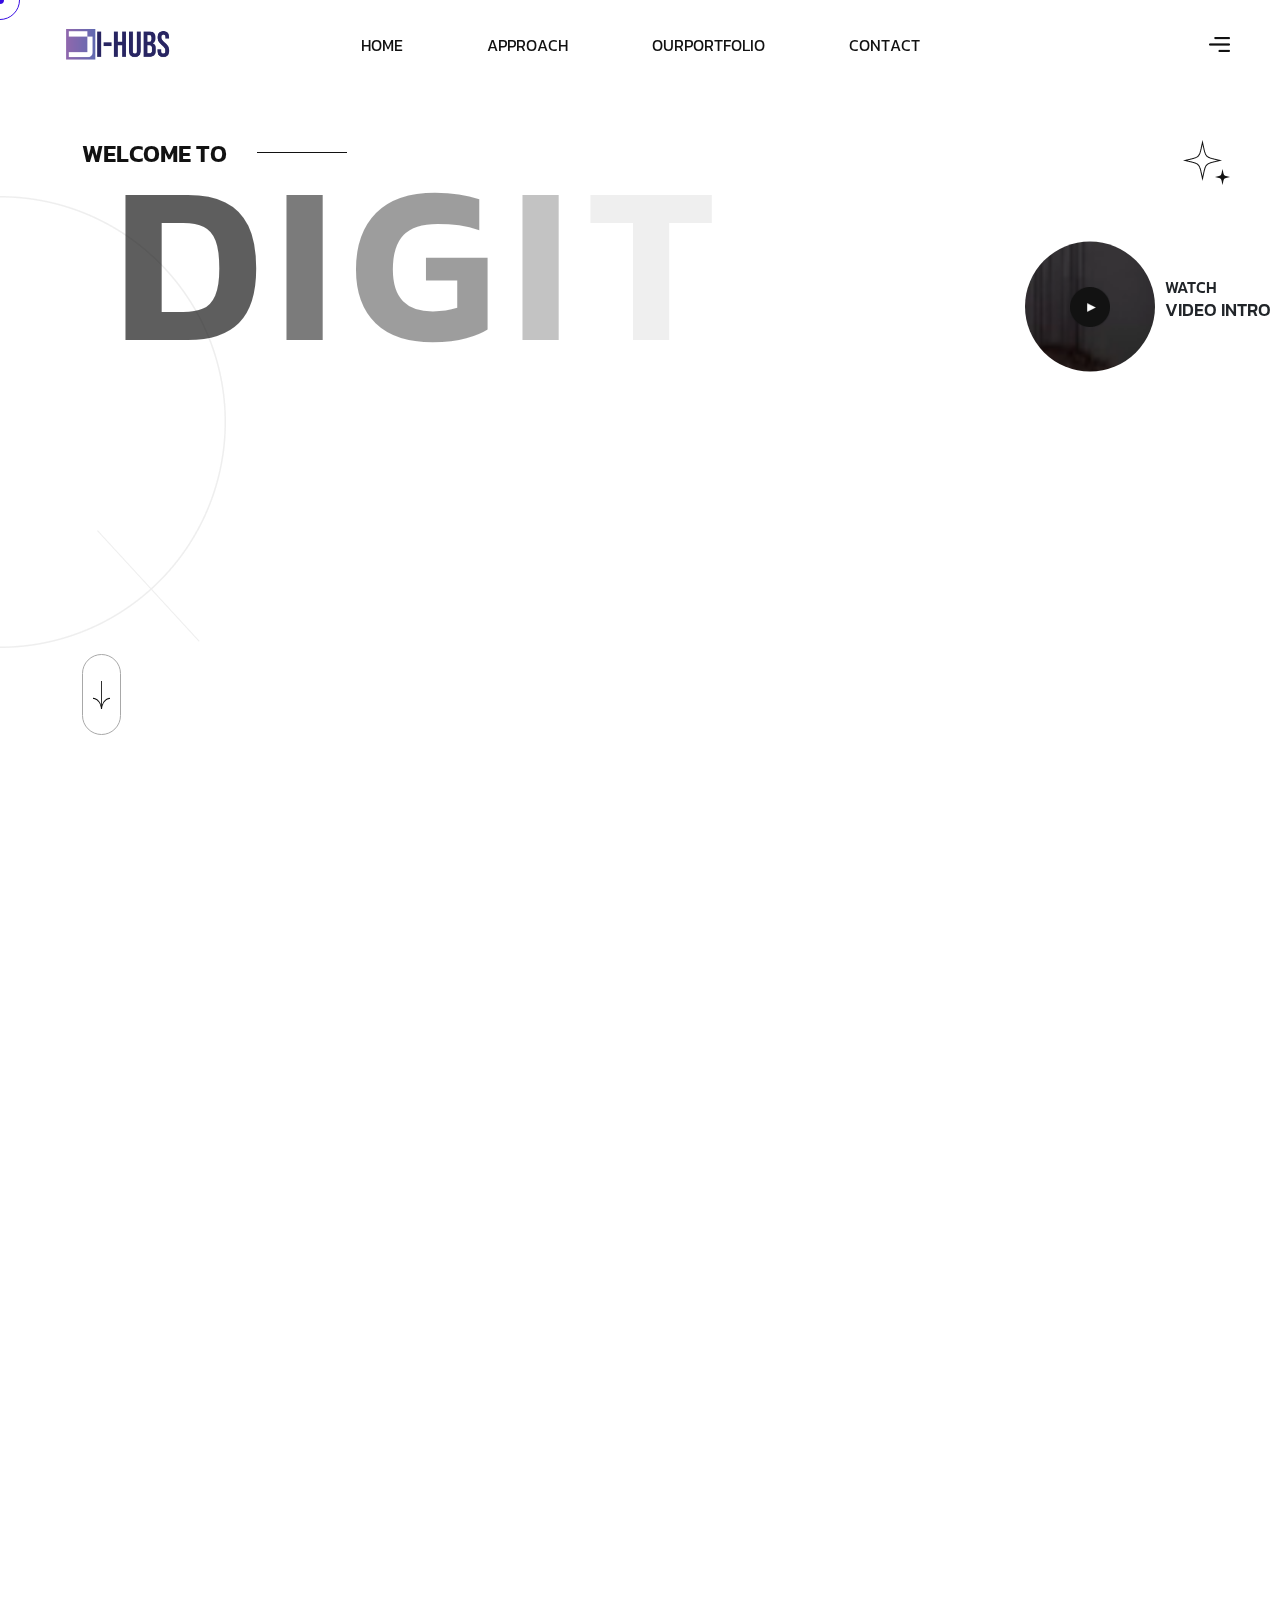
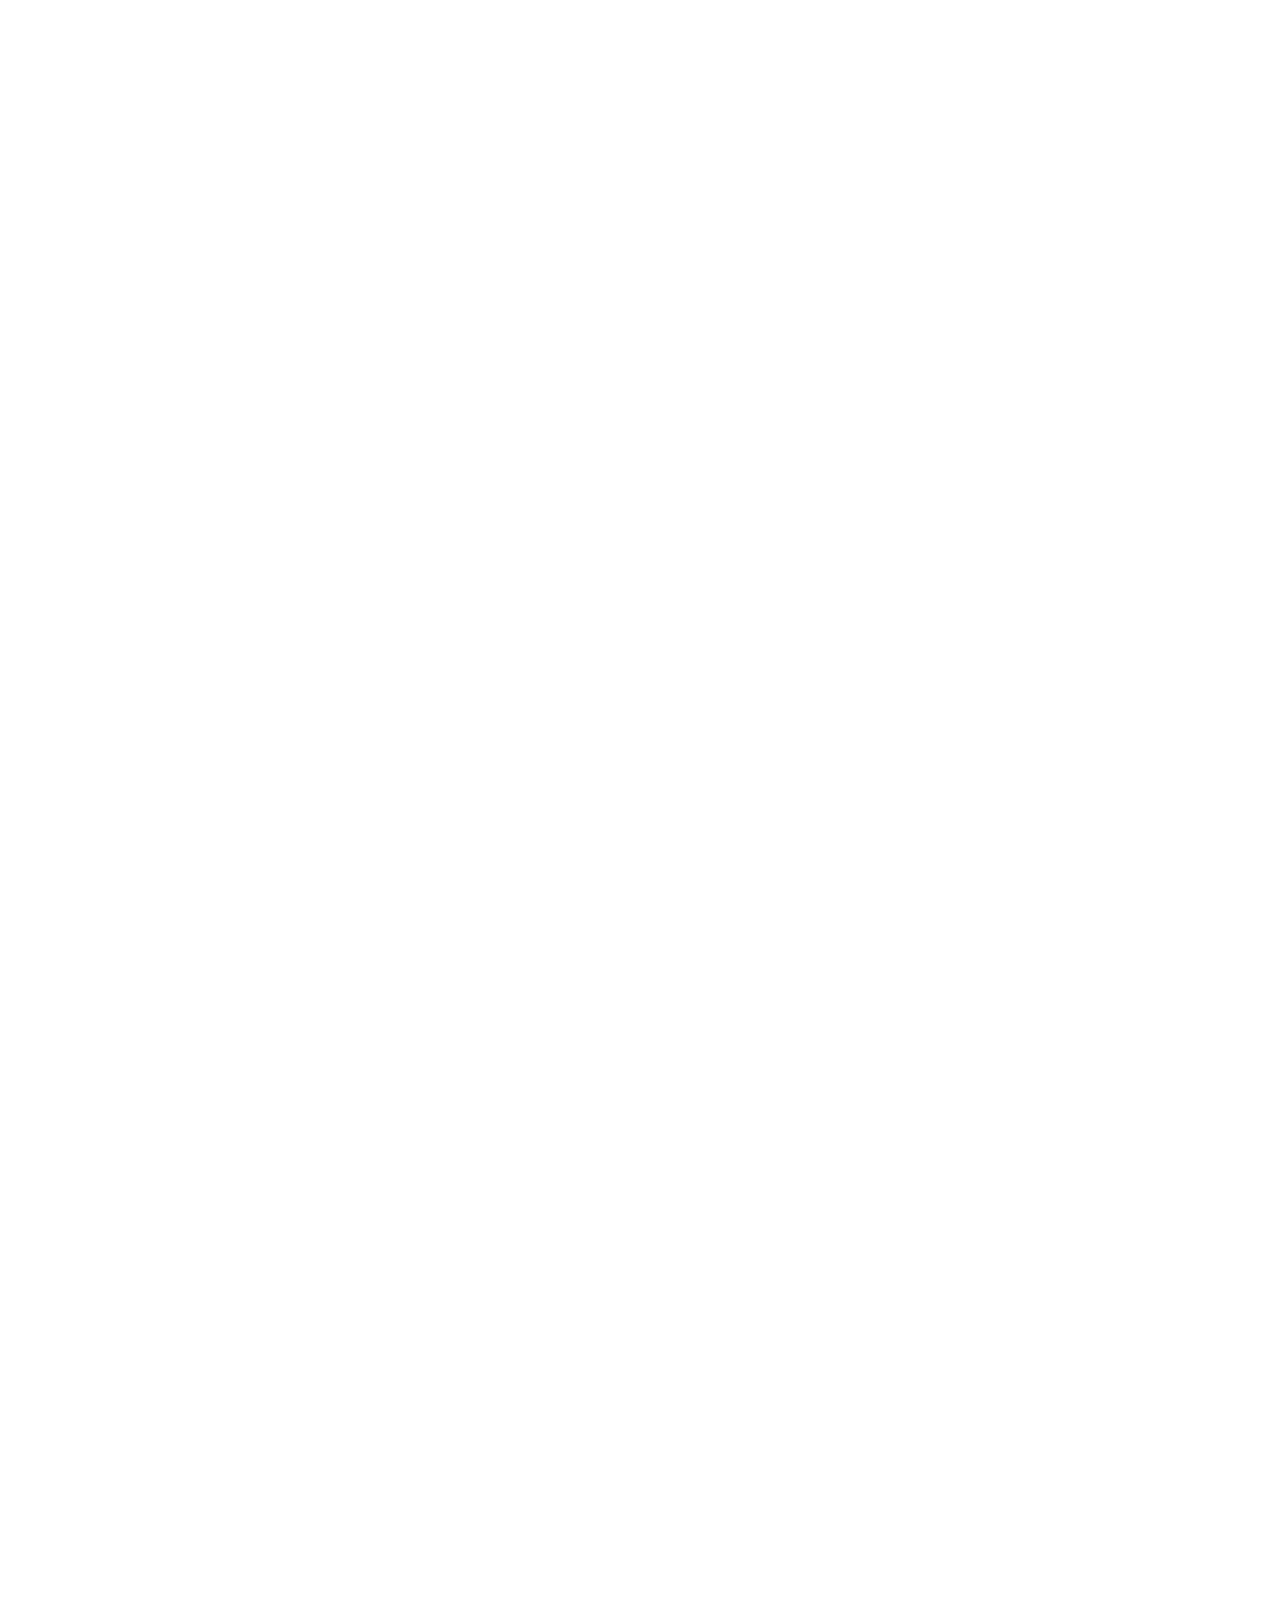
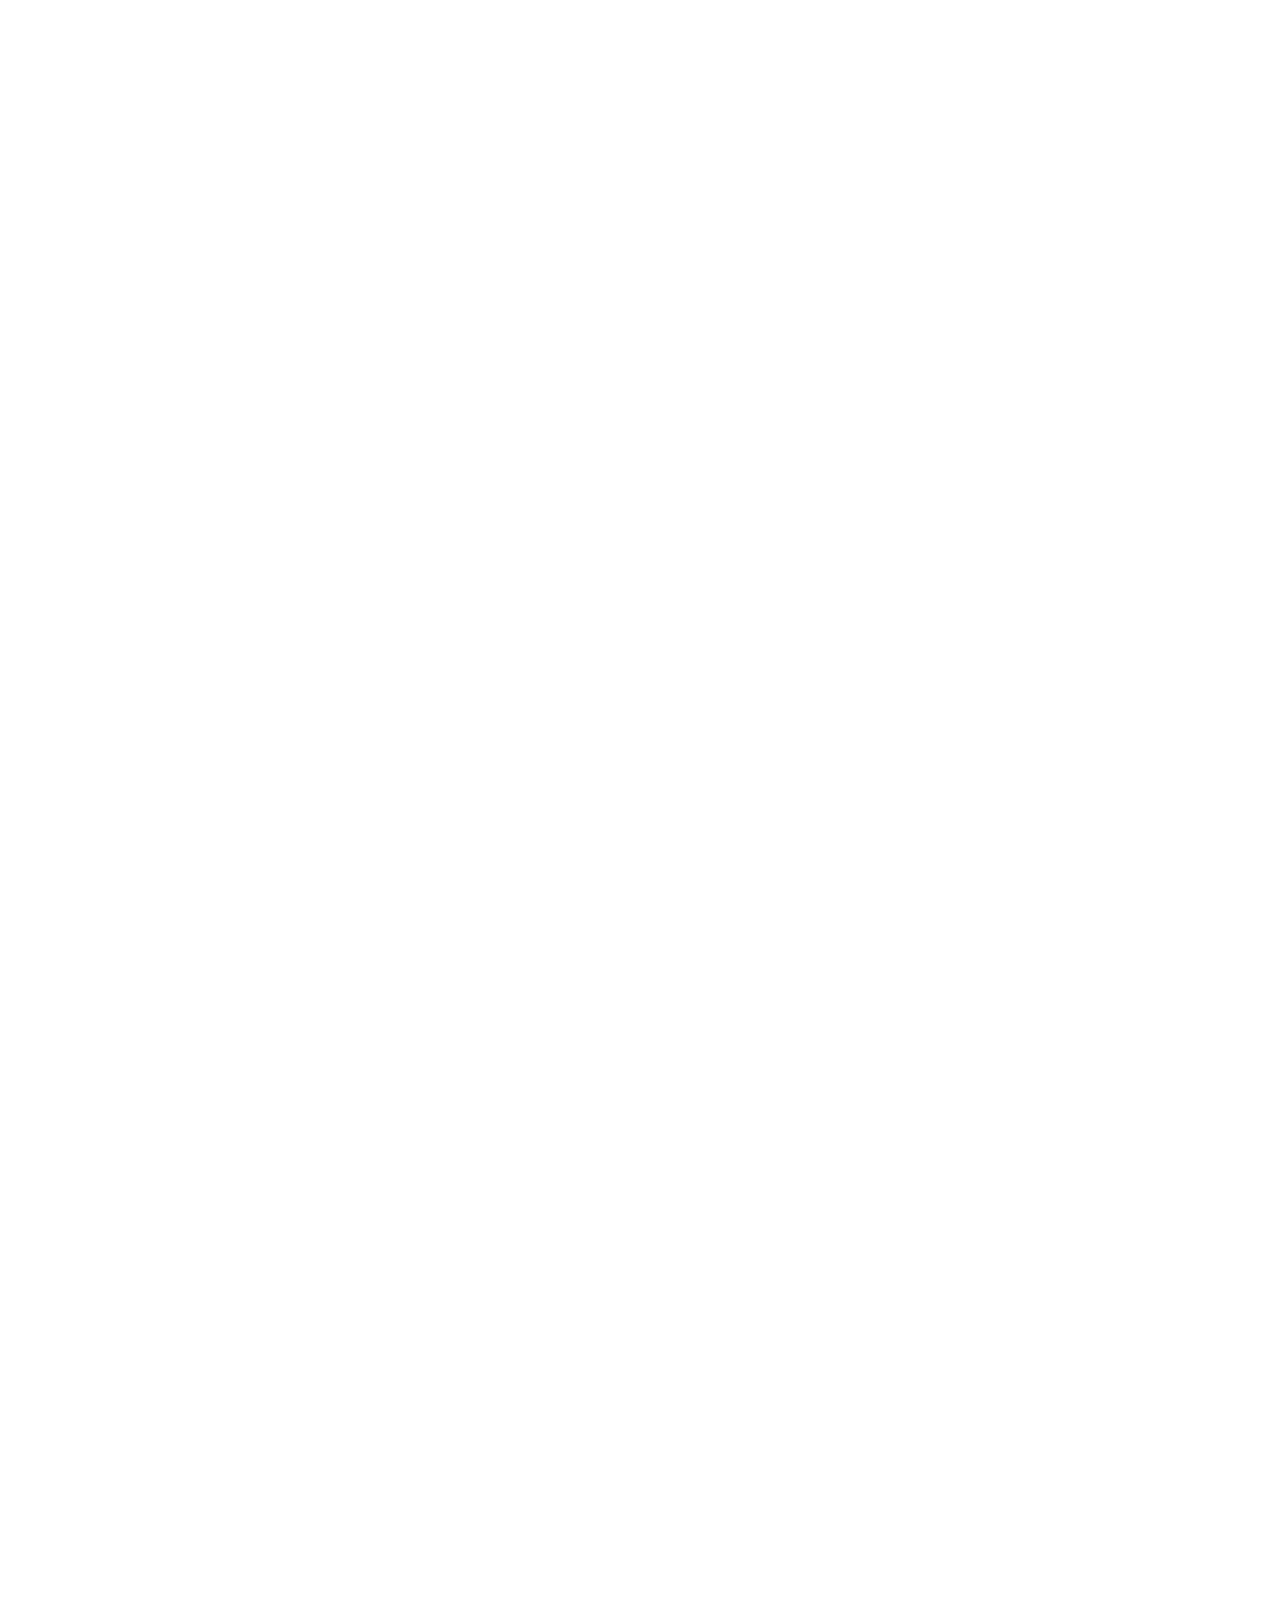
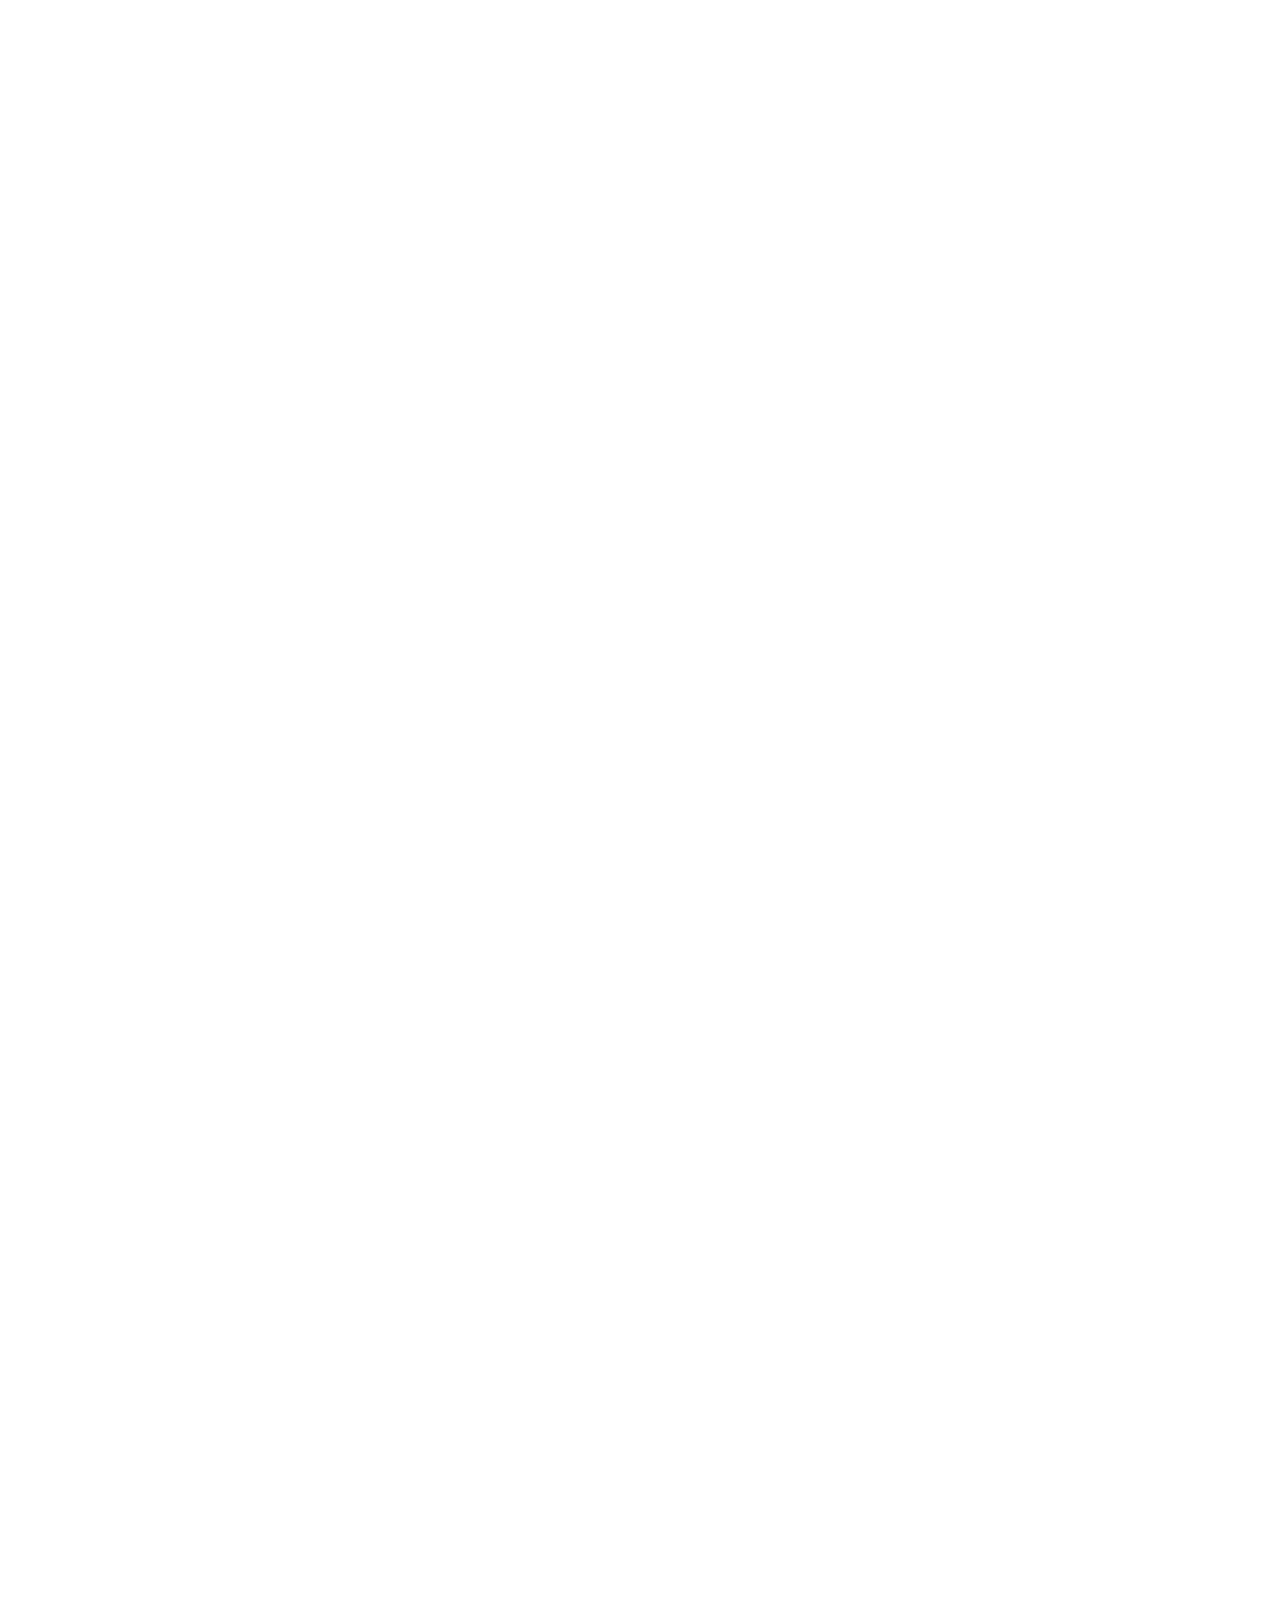
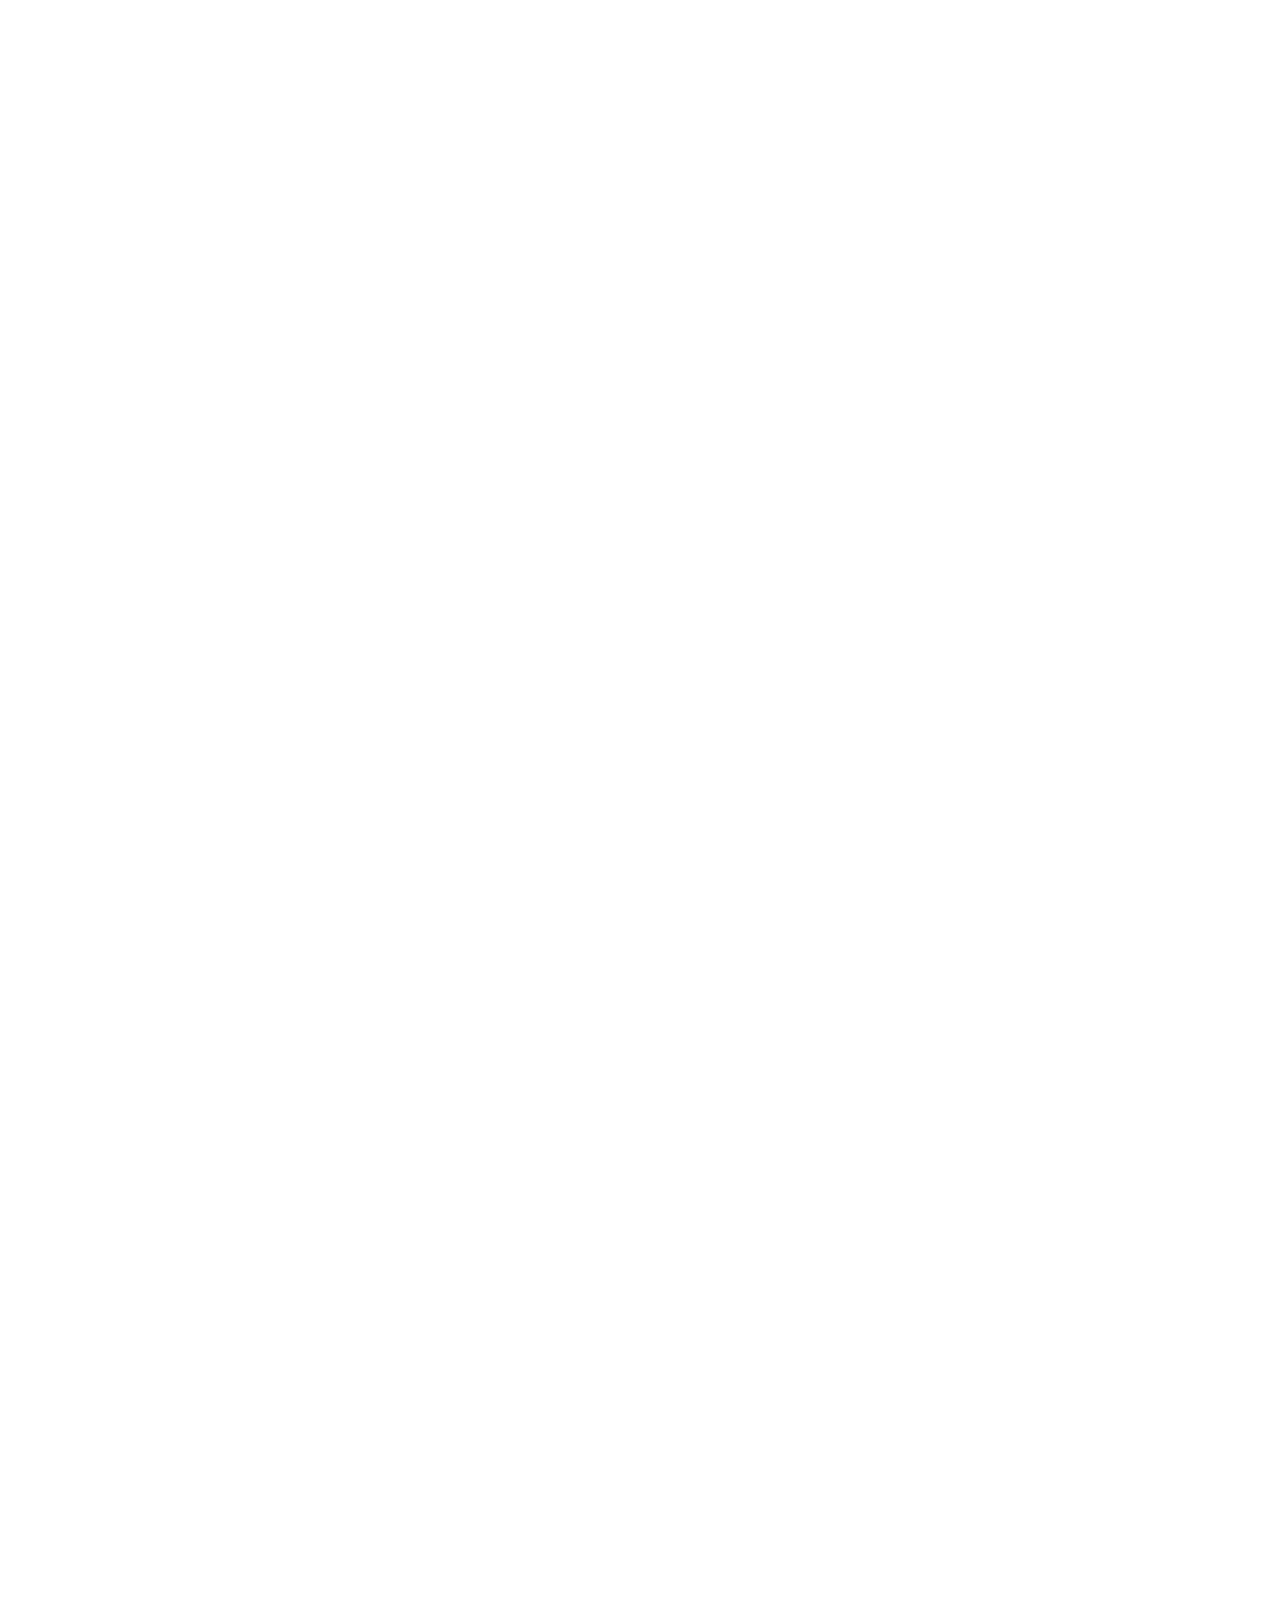
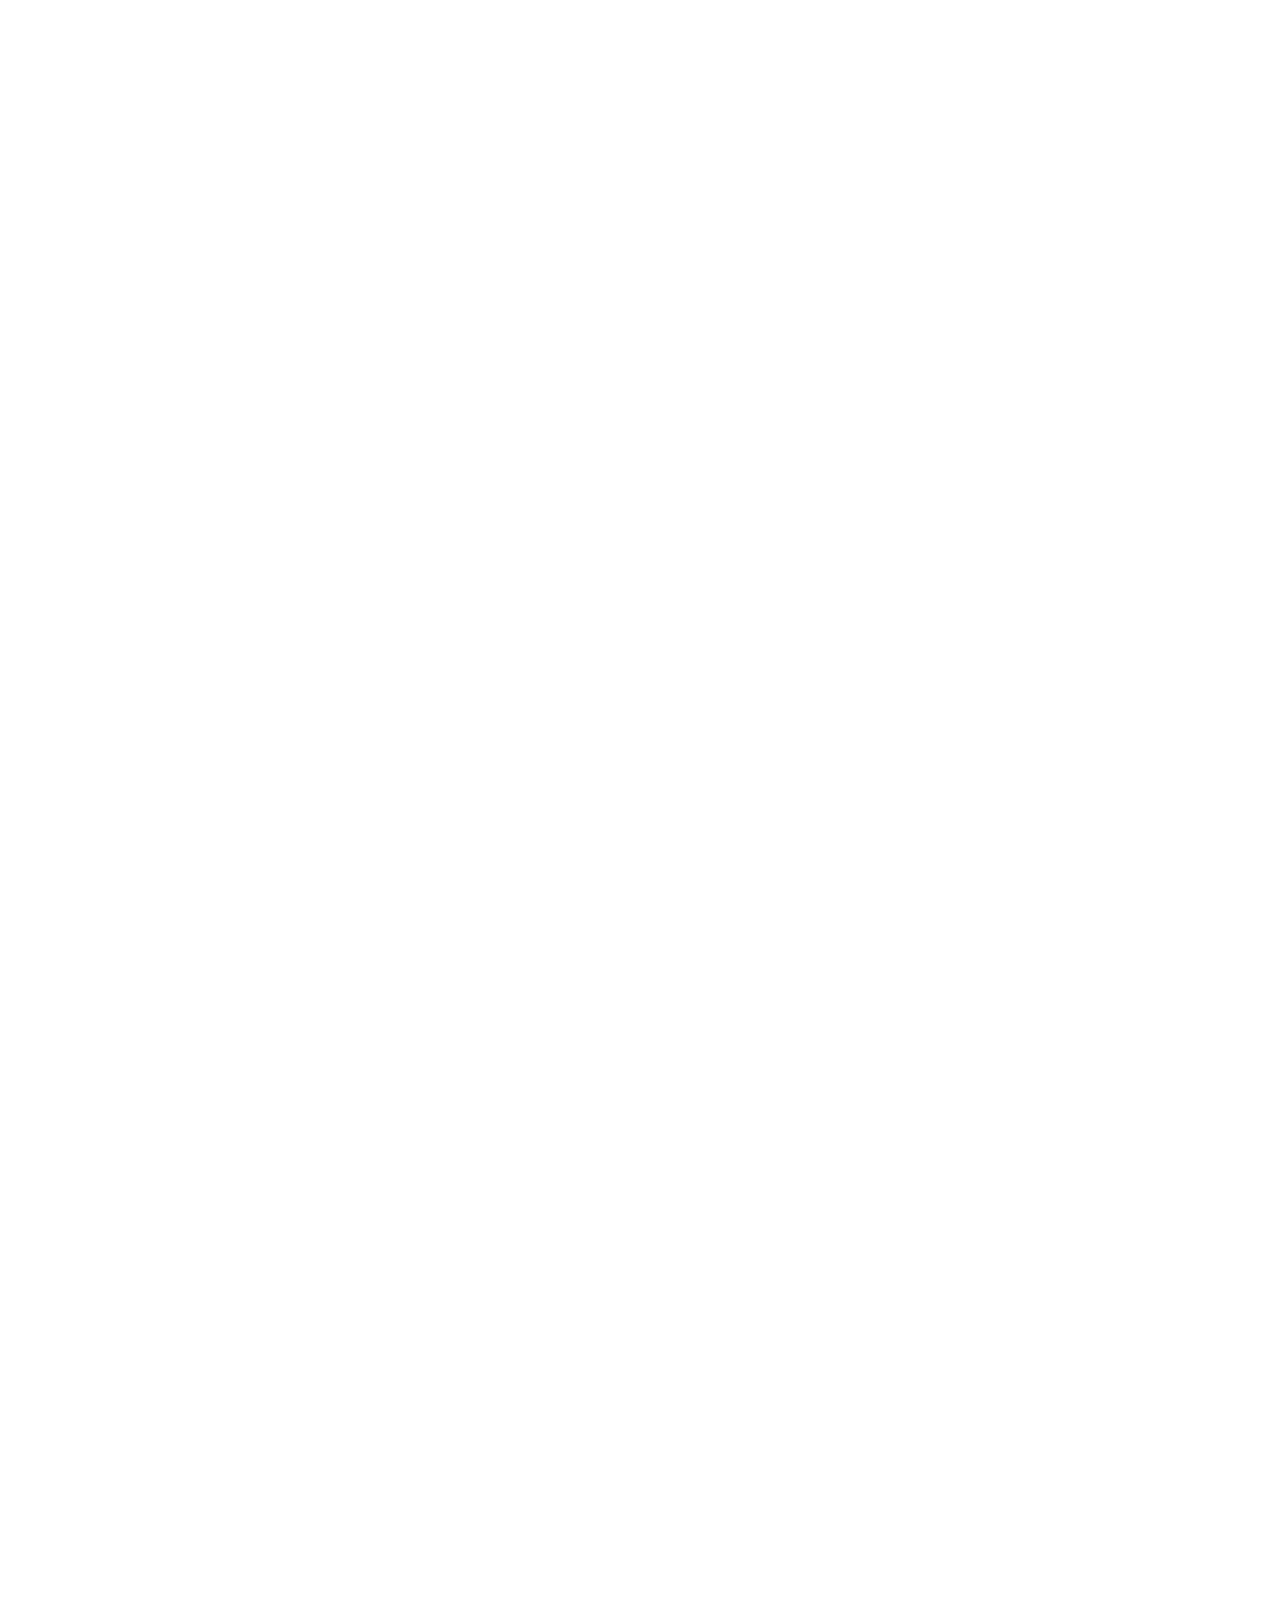
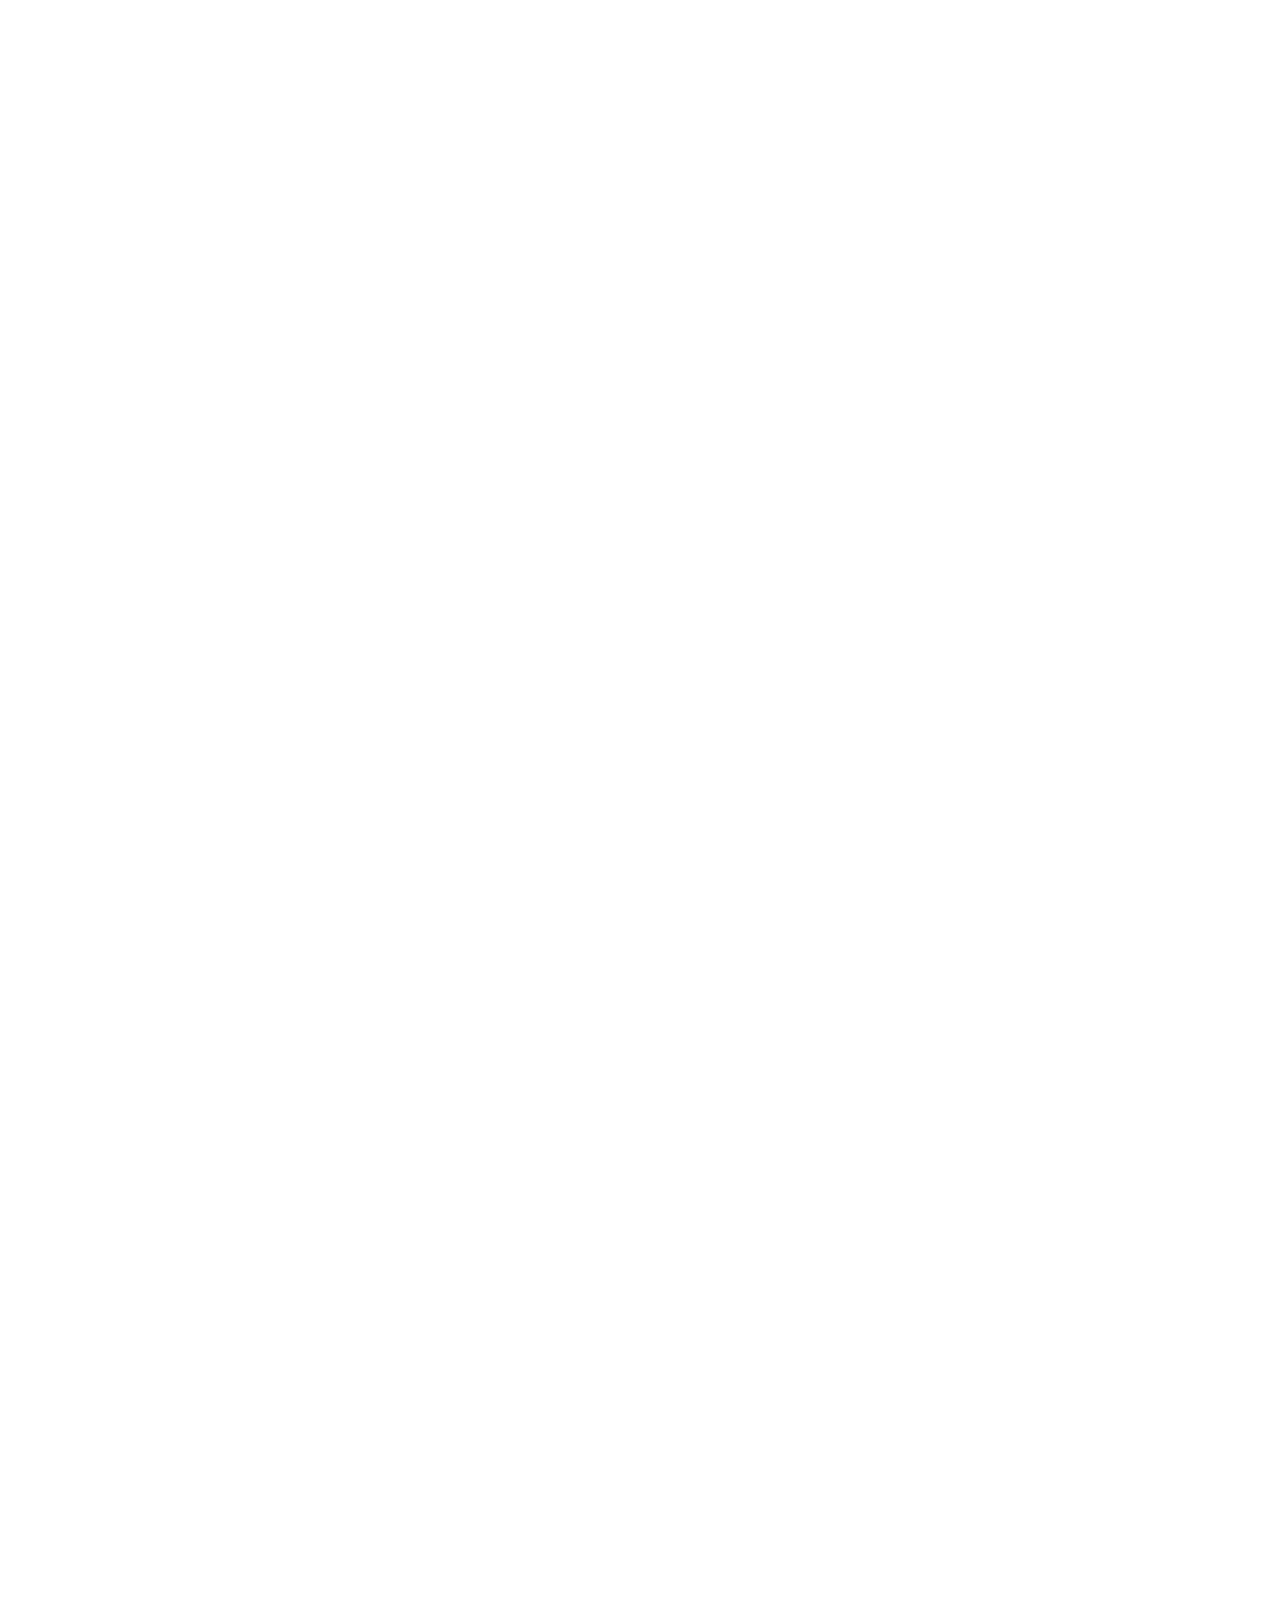
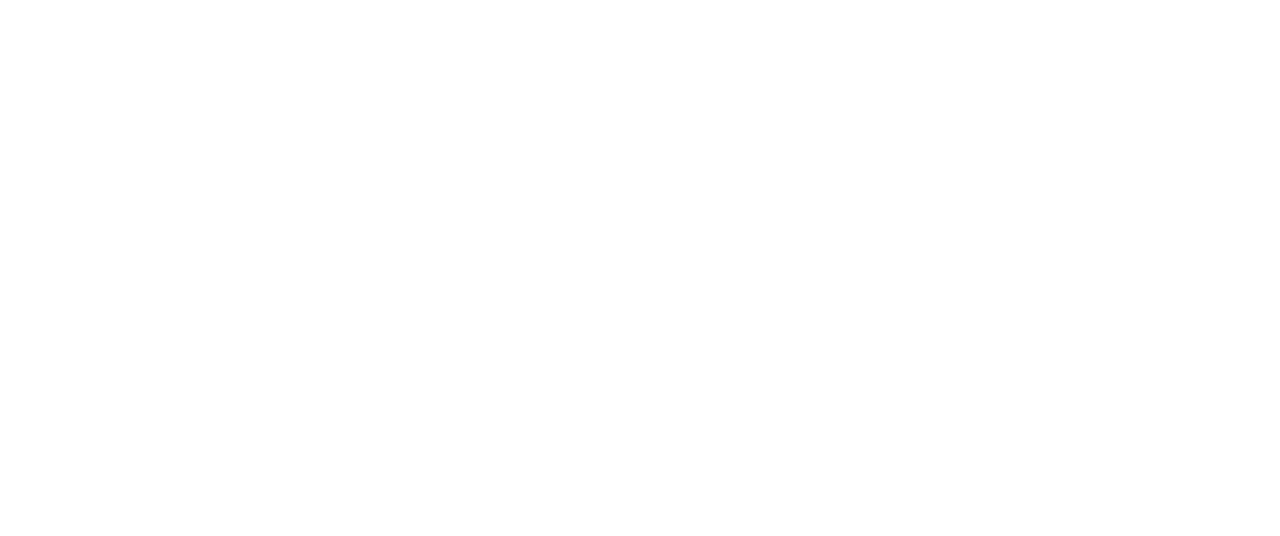
==== commit 99282c5a: "Update Portfolio content" ====
--- a/index.html
+++ b/index.html
@@ -1330,7 +1330,7 @@
                     </div> -->
                 <!-- </div> -->
                 <div class="row">
-                  <div class="col-xxl-6 col-xl-6 col-lg-6 col-md-6">
+                  <div class="col-xxl-6 col-xl-6 col-lg-6">
 
                     <div class="sec-title-wrapper">
                       <h2 class="sec-sub-title">why <br>choose us</h2>
@@ -1367,9 +1367,64 @@
                         </div>
                       </div> -->
                   </div>
-                  <div class="col-xxl-6 col-xl-6 col-lg-6 col-md-6">
-                    <div class="counter__img-3">
-                      <img src="assets/imgs/Di-hubsIMG/Di-Hub-Creative.png" alt="Counter Image" />
+                  <div class="col-xxl-6 col-xl-6 col-lg-6">
+                    <div class="research__list">
+                      <div class="research__item">
+                        <!-- <div class="research__number">
+                          <span>60%</span>
+                        </div> -->
+                        <div class="research__info">
+                          <h4 class="research__title">Illustration</h4>
+                          <p> Our illustration services cover 
+                            a wide range of styles and techniques, from 
+                            detailed hand-drawn sketches to vibrant 
+                            digital artworks, tailored to suit your unique 
+                            vision.</p>
+                        </div>
+                      </div>
+
+                      <div class="research__item">
+                        <!-- <div class="research__number">
+                          <span>95%</span>
+                        </div> -->
+                        <div class="research__info">
+                          <h4 class="research__title">Branding</h4>
+                          <p>We help businesses define their 
+                            visual identities through logo design, brand 
+                            guidelines, and cohesive visual assets that 
+                            reflect their values and resonate with their 
+                            target audience.</p>
+                        </div>
+                      </div>
+
+                      <div class="research__item">
+                        <!-- <div class="research__number">
+                          <span>70%</span>
+                        </div> -->
+                        <div class="research__info">
+                          <h4 class="research__title">Strategys</h4>
+                          <p> Our strategic consulting services 
+                            focus on developing cohesive plans to 
+                            align your creative goals with your business 
+                            objectives, ensuring a holistic and impactful 
+                            approach to your projects.</p>
+                        </div>
+                      </div>
+
+                      <div class="research__item">
+                        <!-- <div class="research__number">
+                          <span>70%</span>
+                        </div> -->
+                        <div class="research__info">
+                          <h4 class="research__title">Narrative Building</h4>
+                          <p> We specialize in crafting 
+                            compelling storylines and narratives across 
+                            various media platforms, ensuring that your 
+                            message is communicated effectively and 
+                            resonates with your audience.
+                            </p>
+                        </div>
+                      </div>
                     </div>
                   </div>
                 </div>
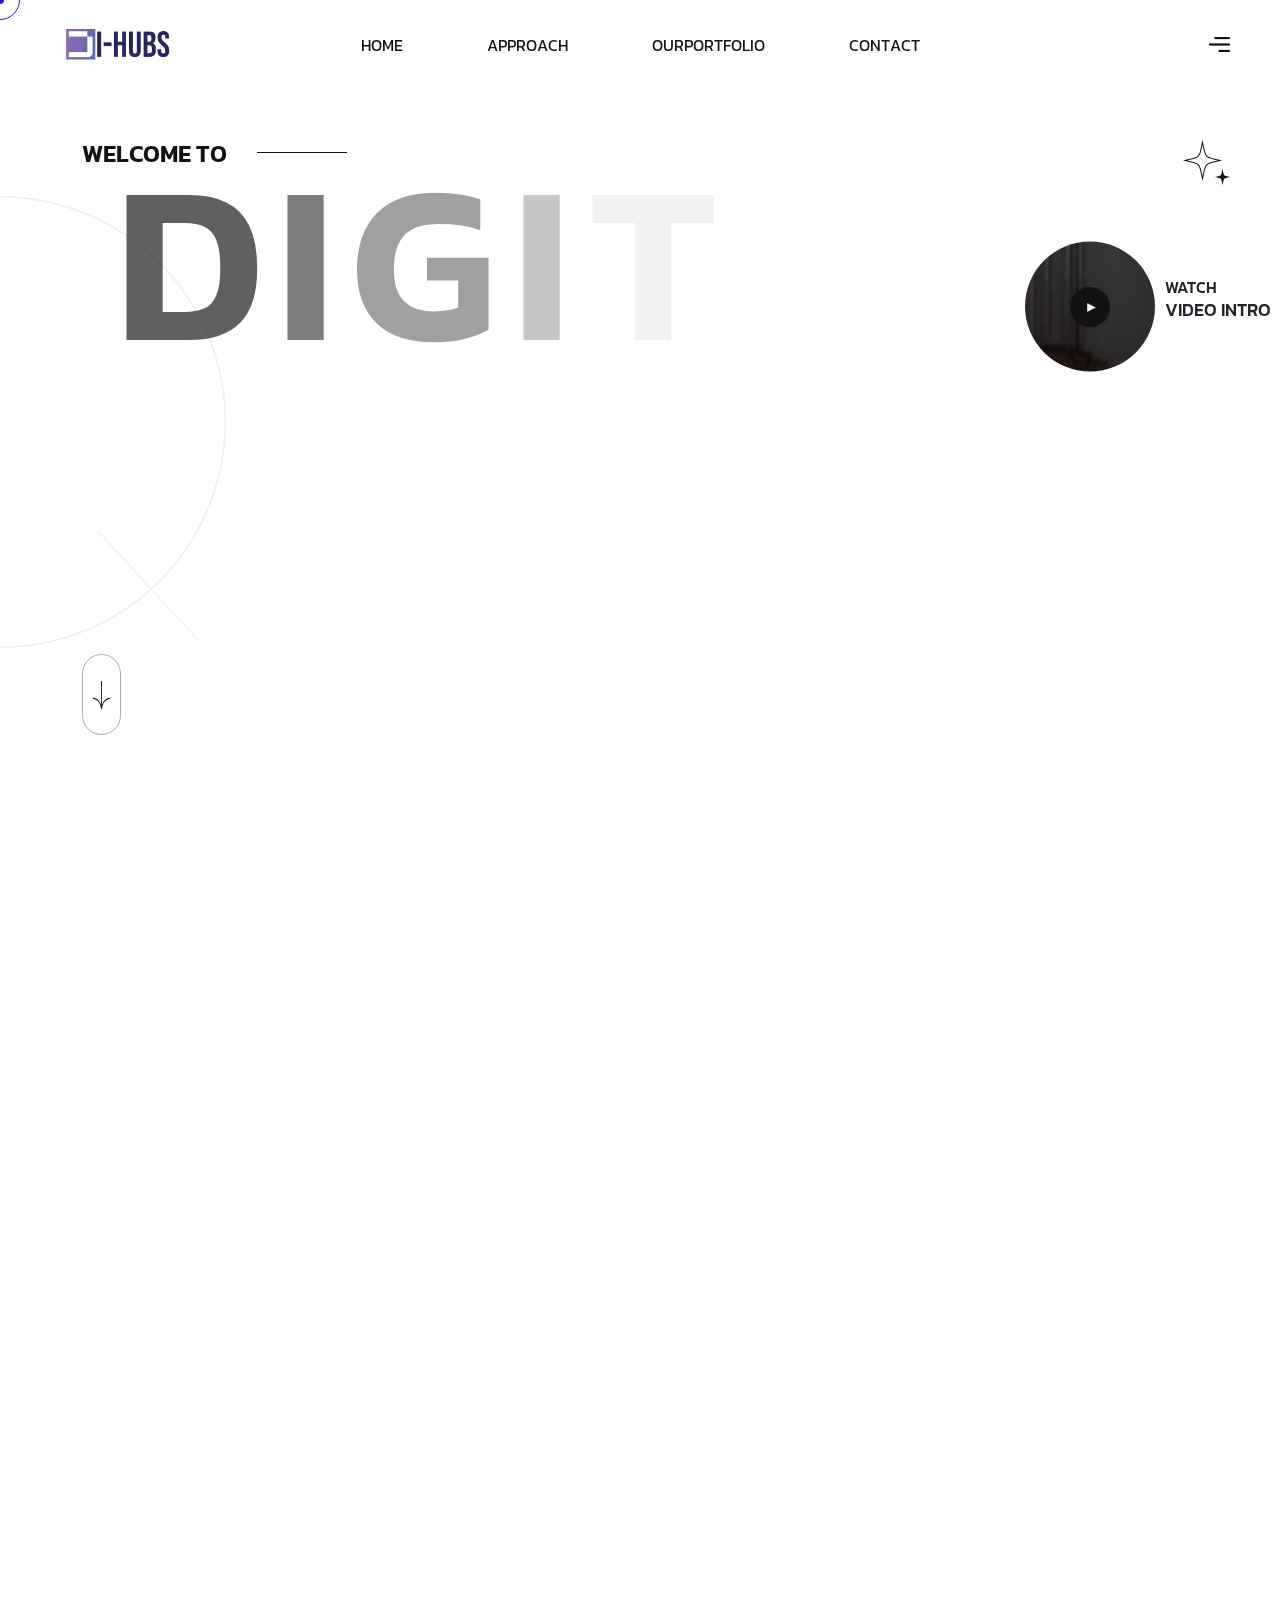
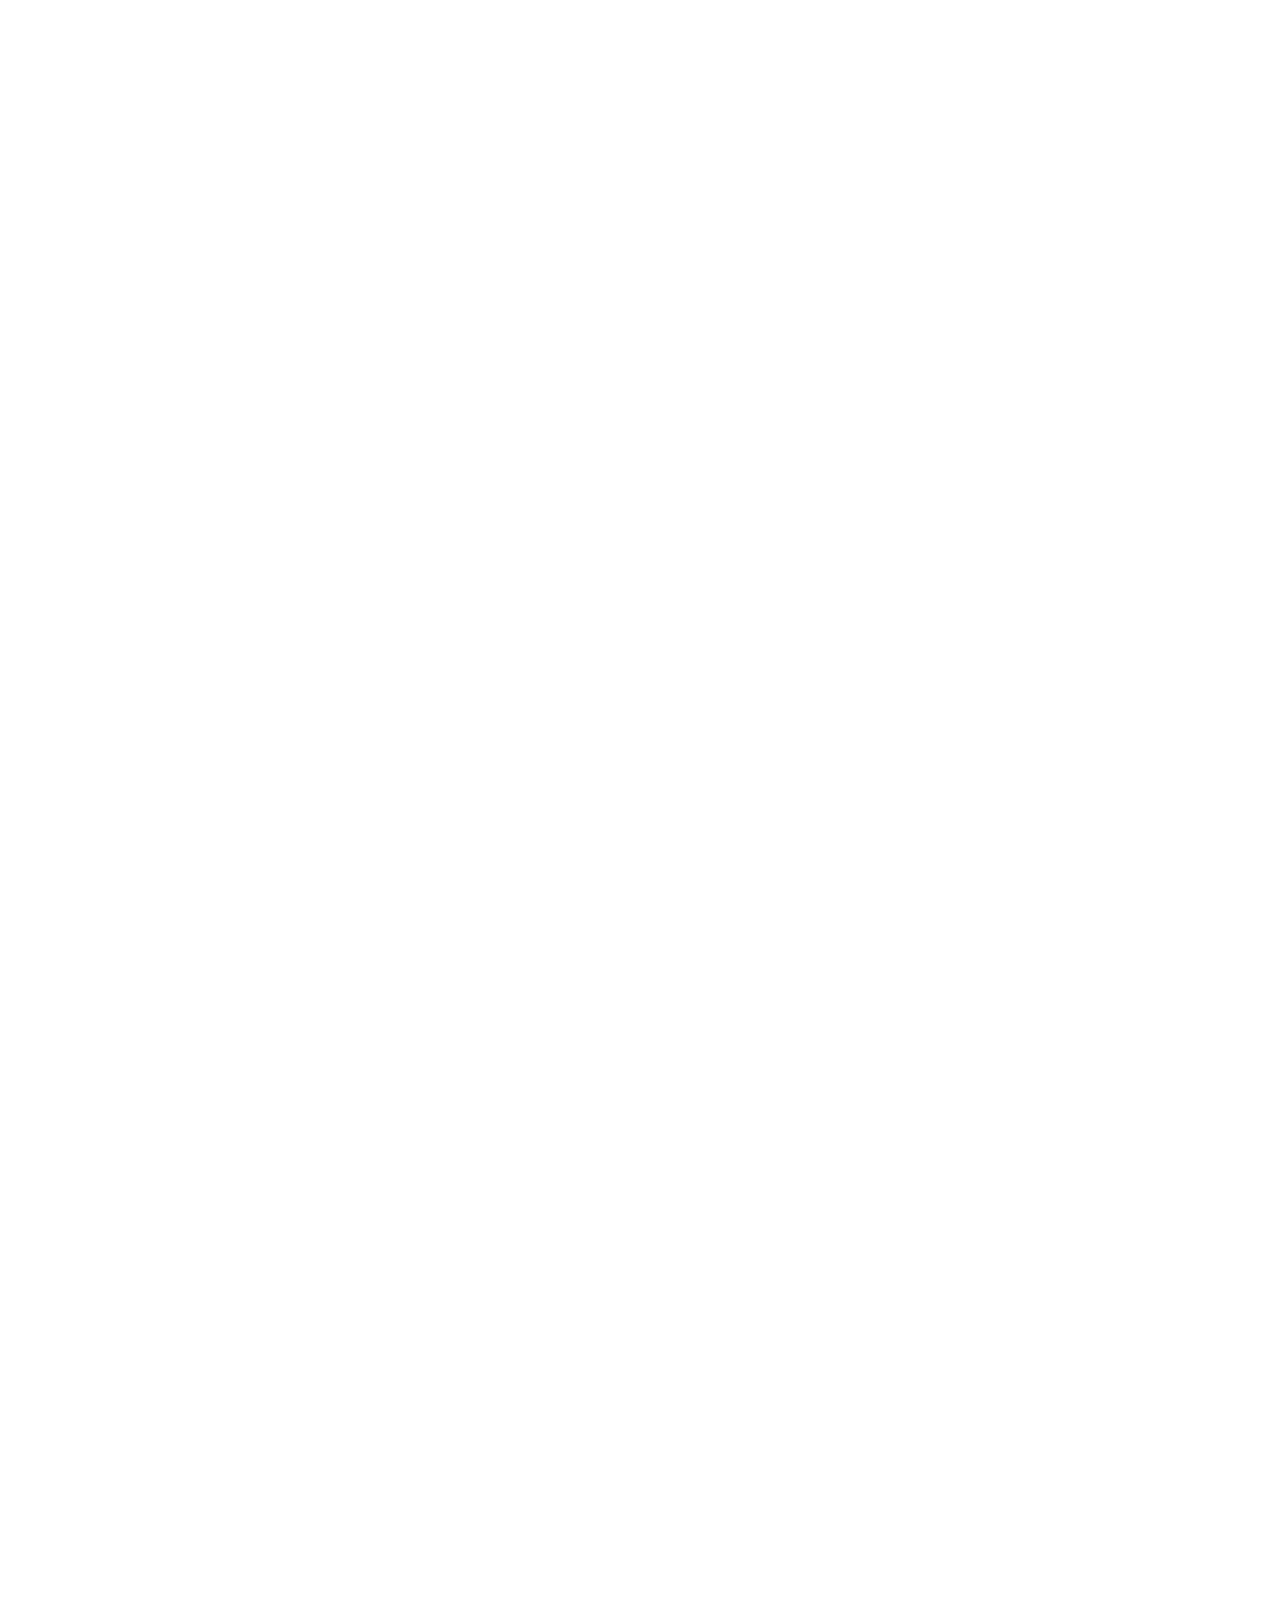
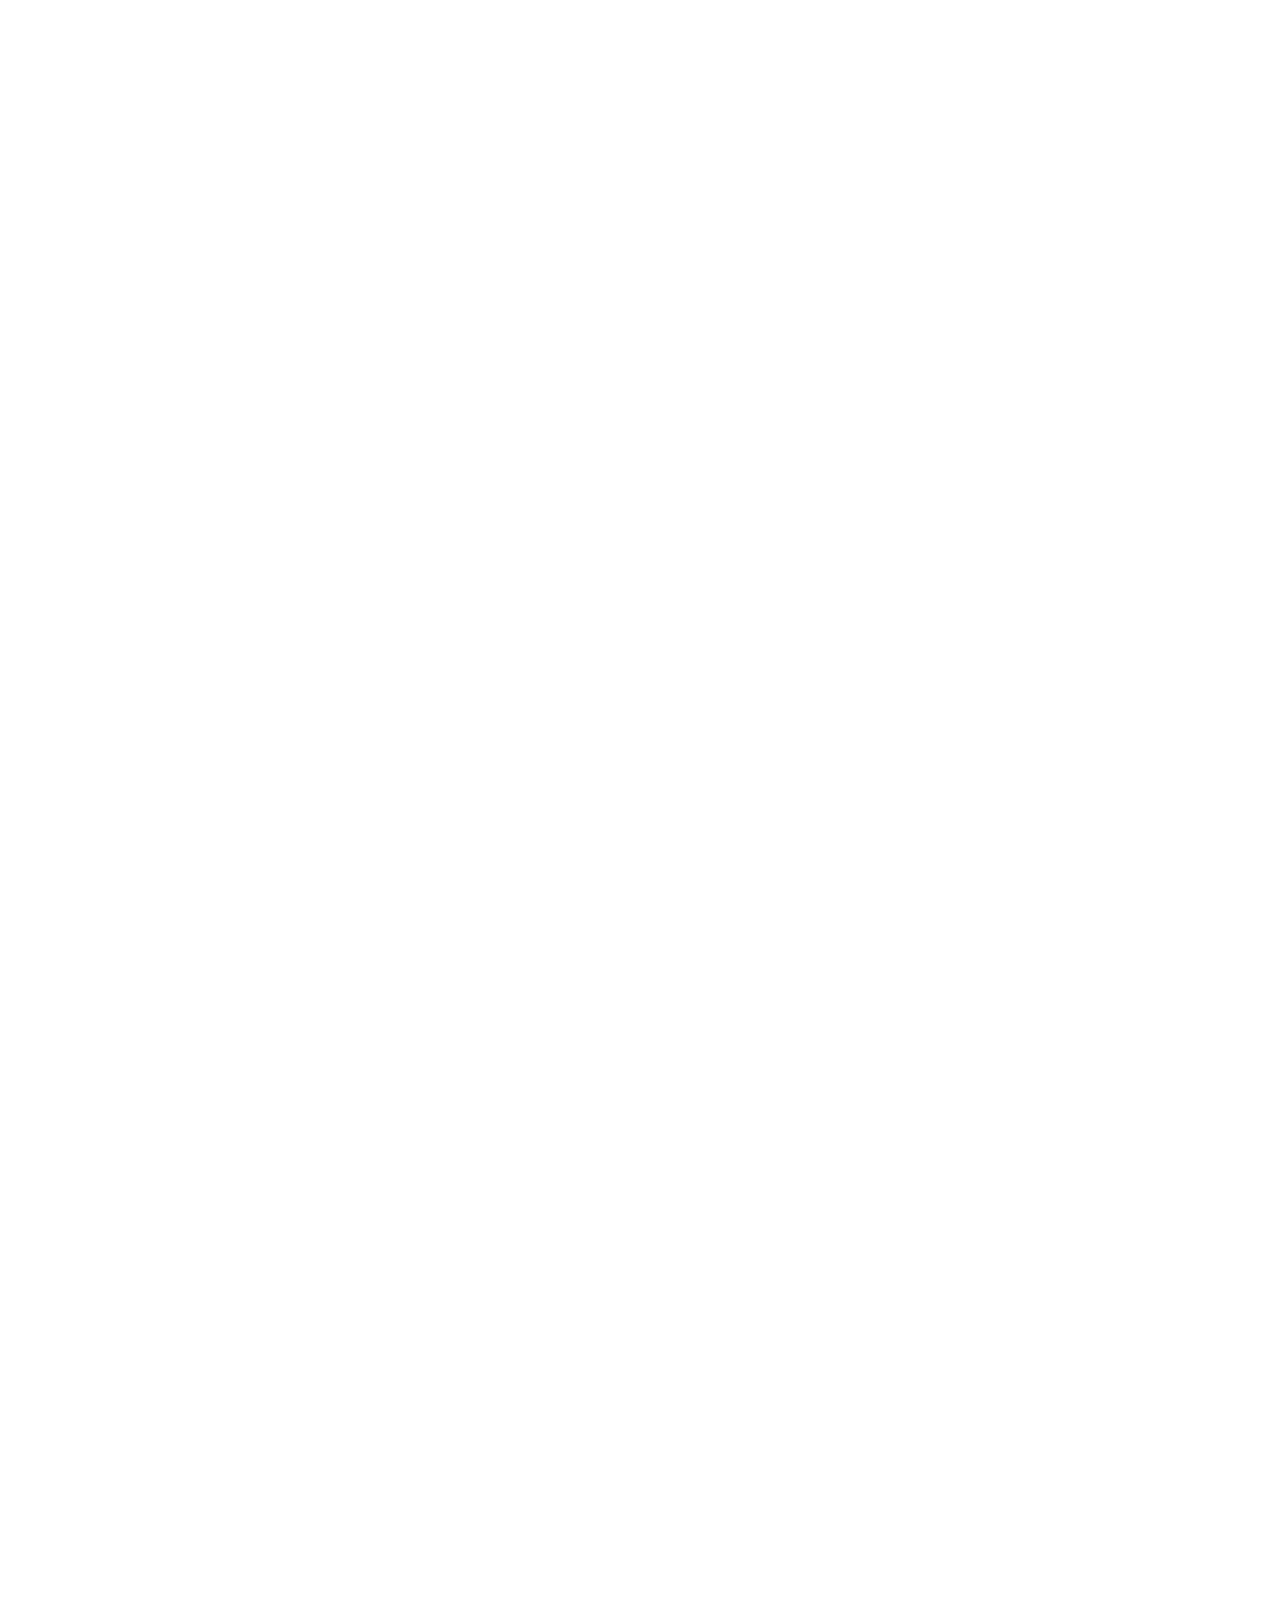
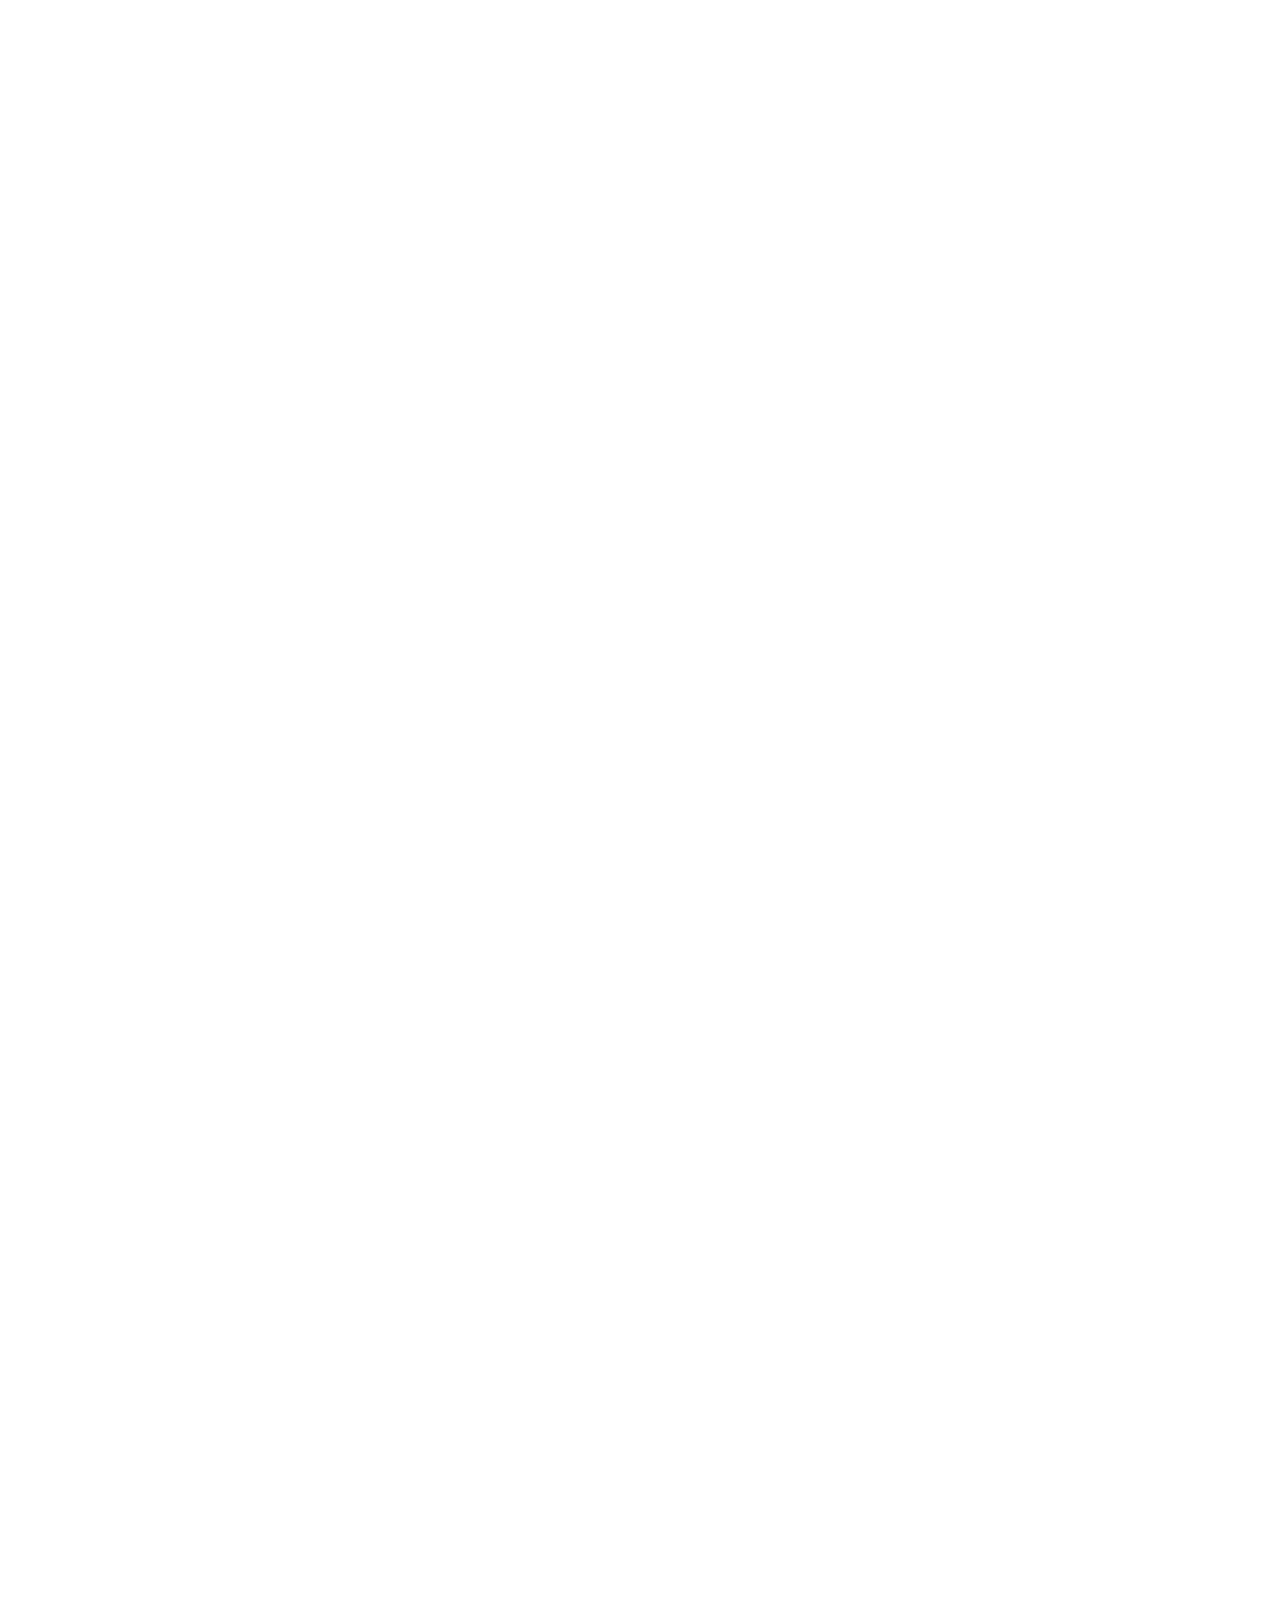
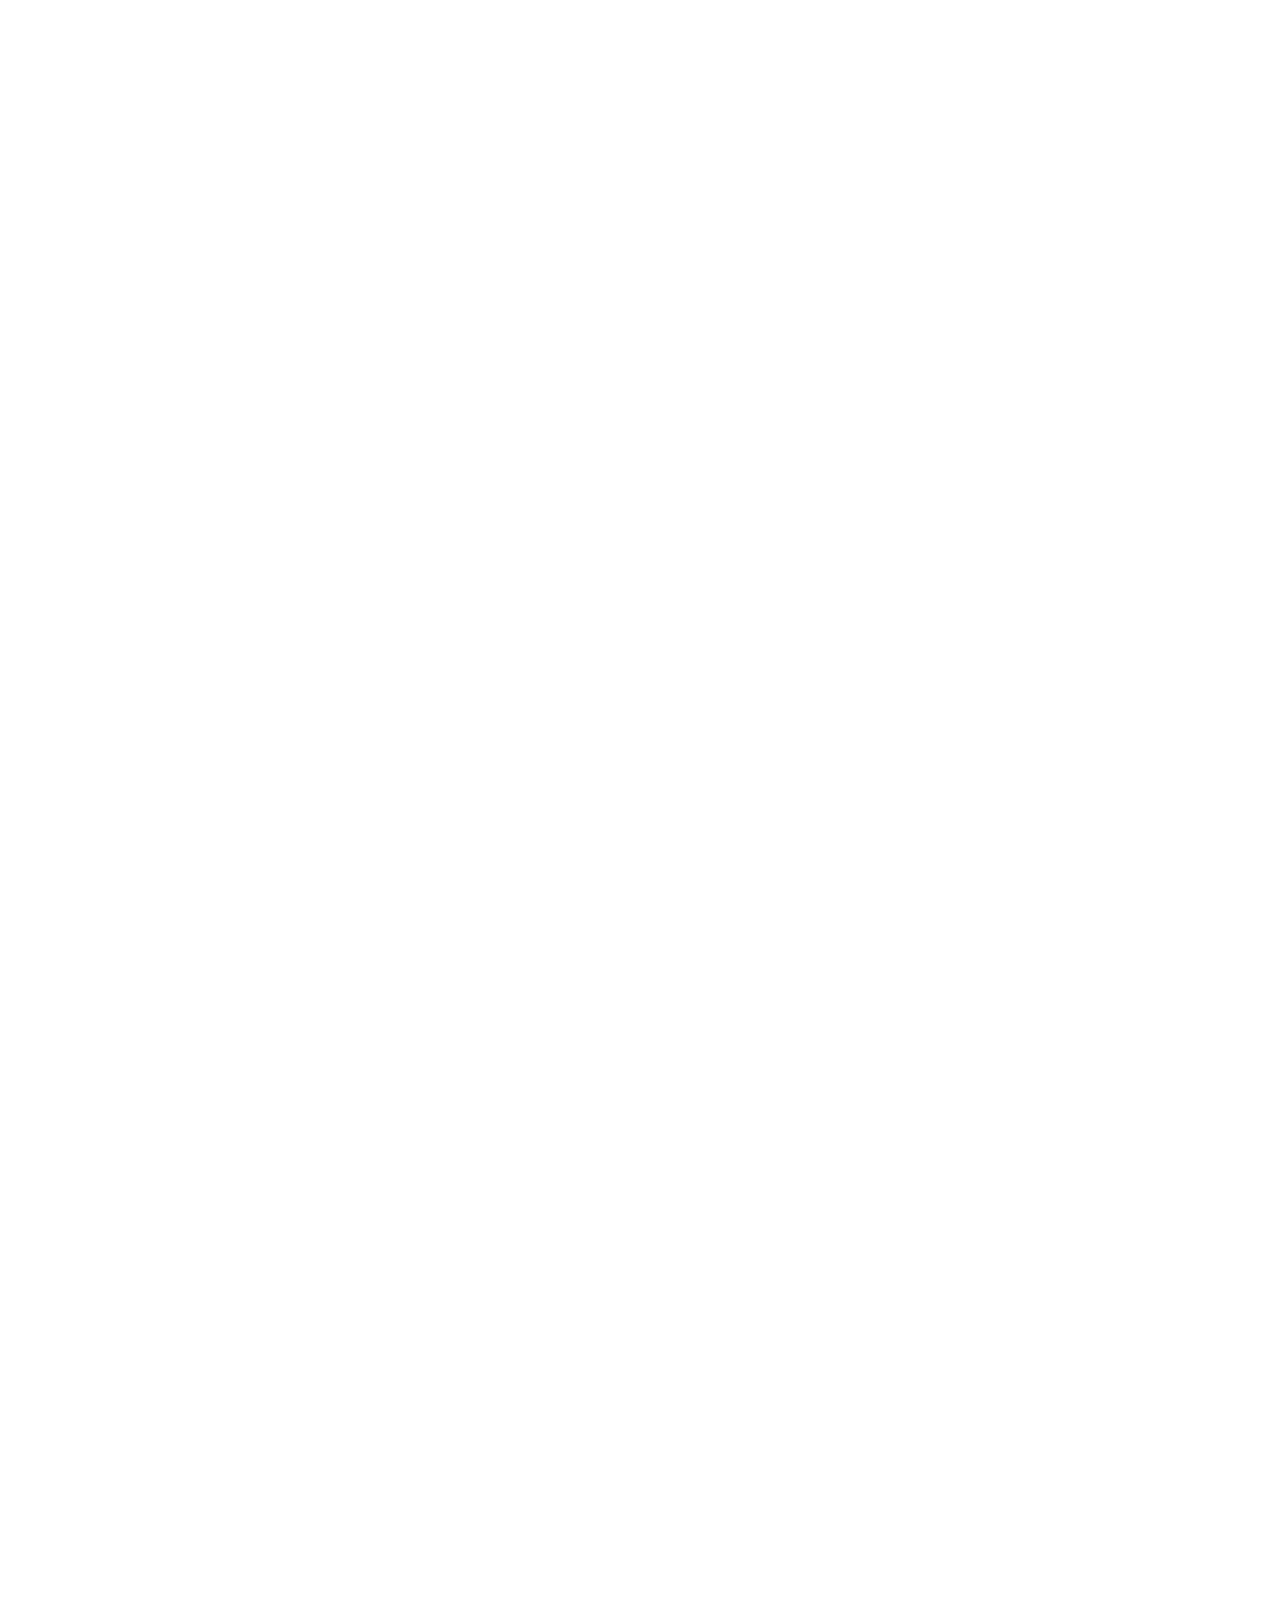
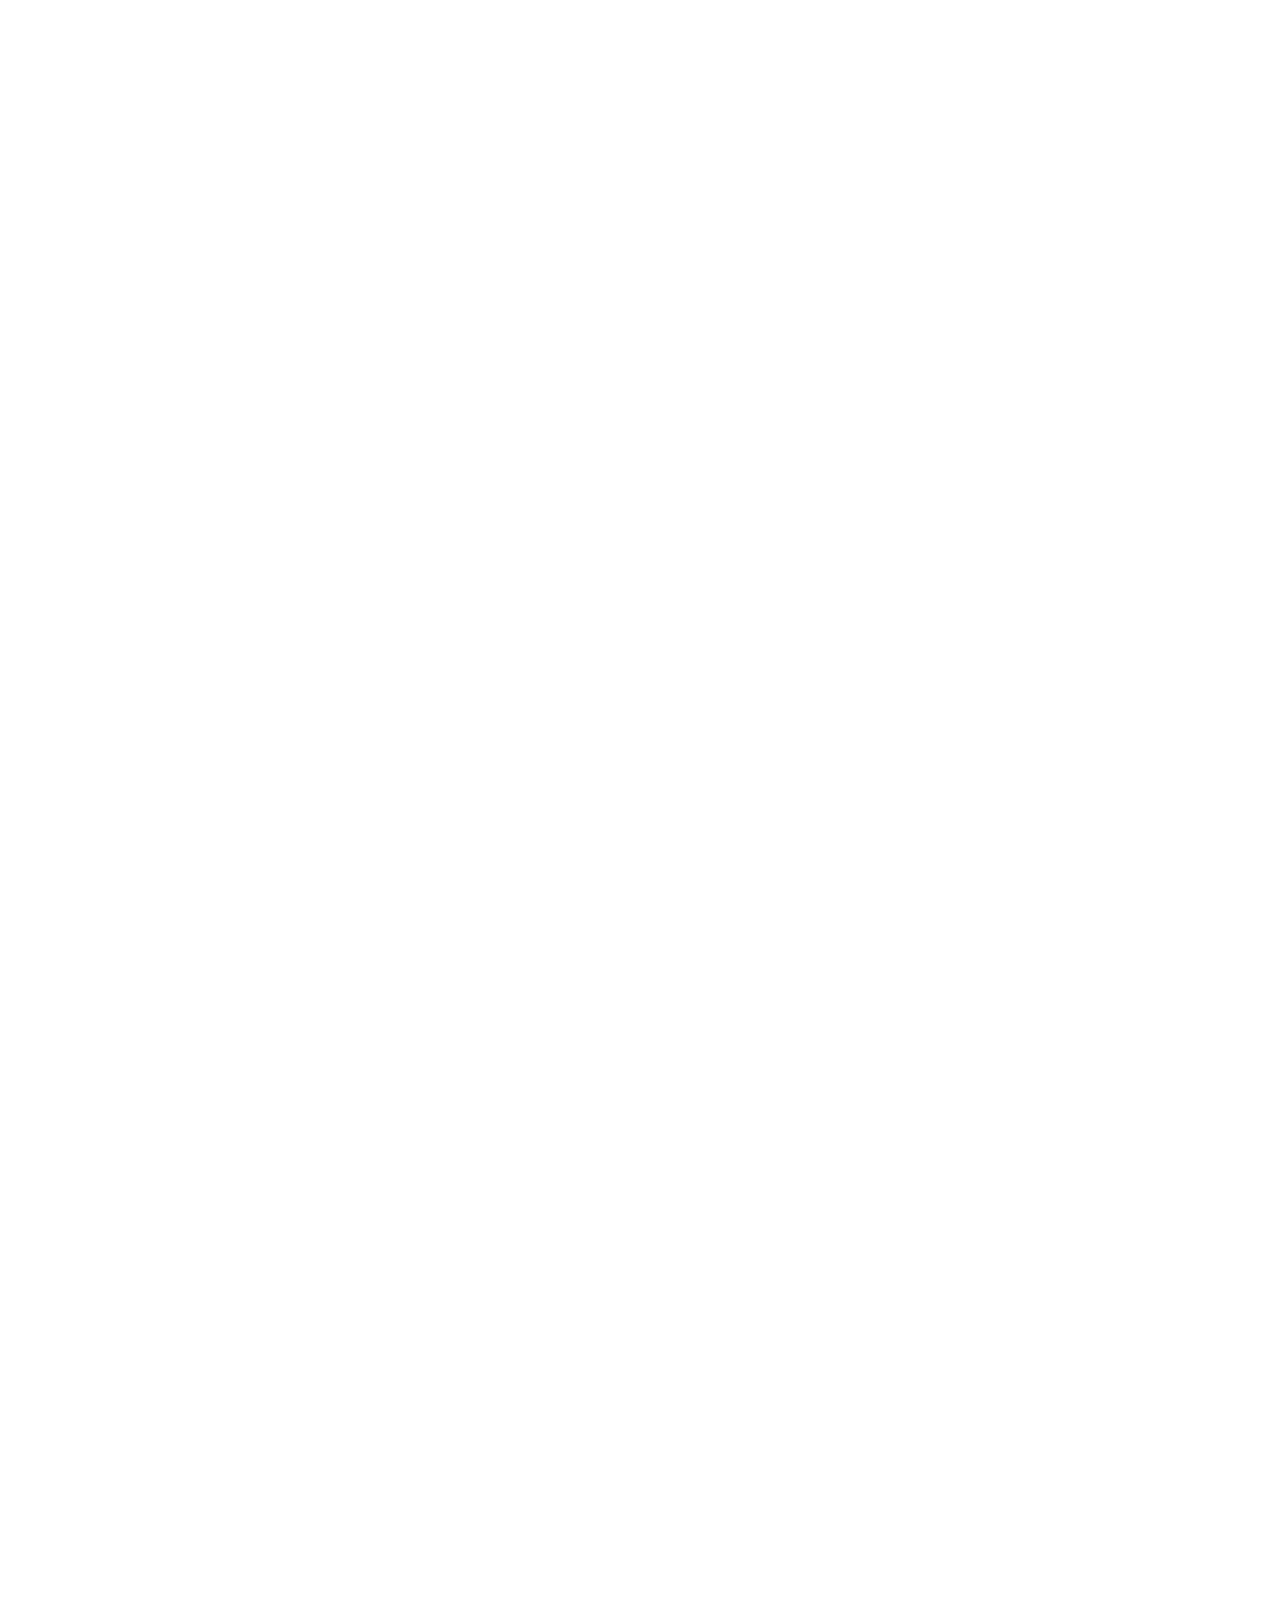
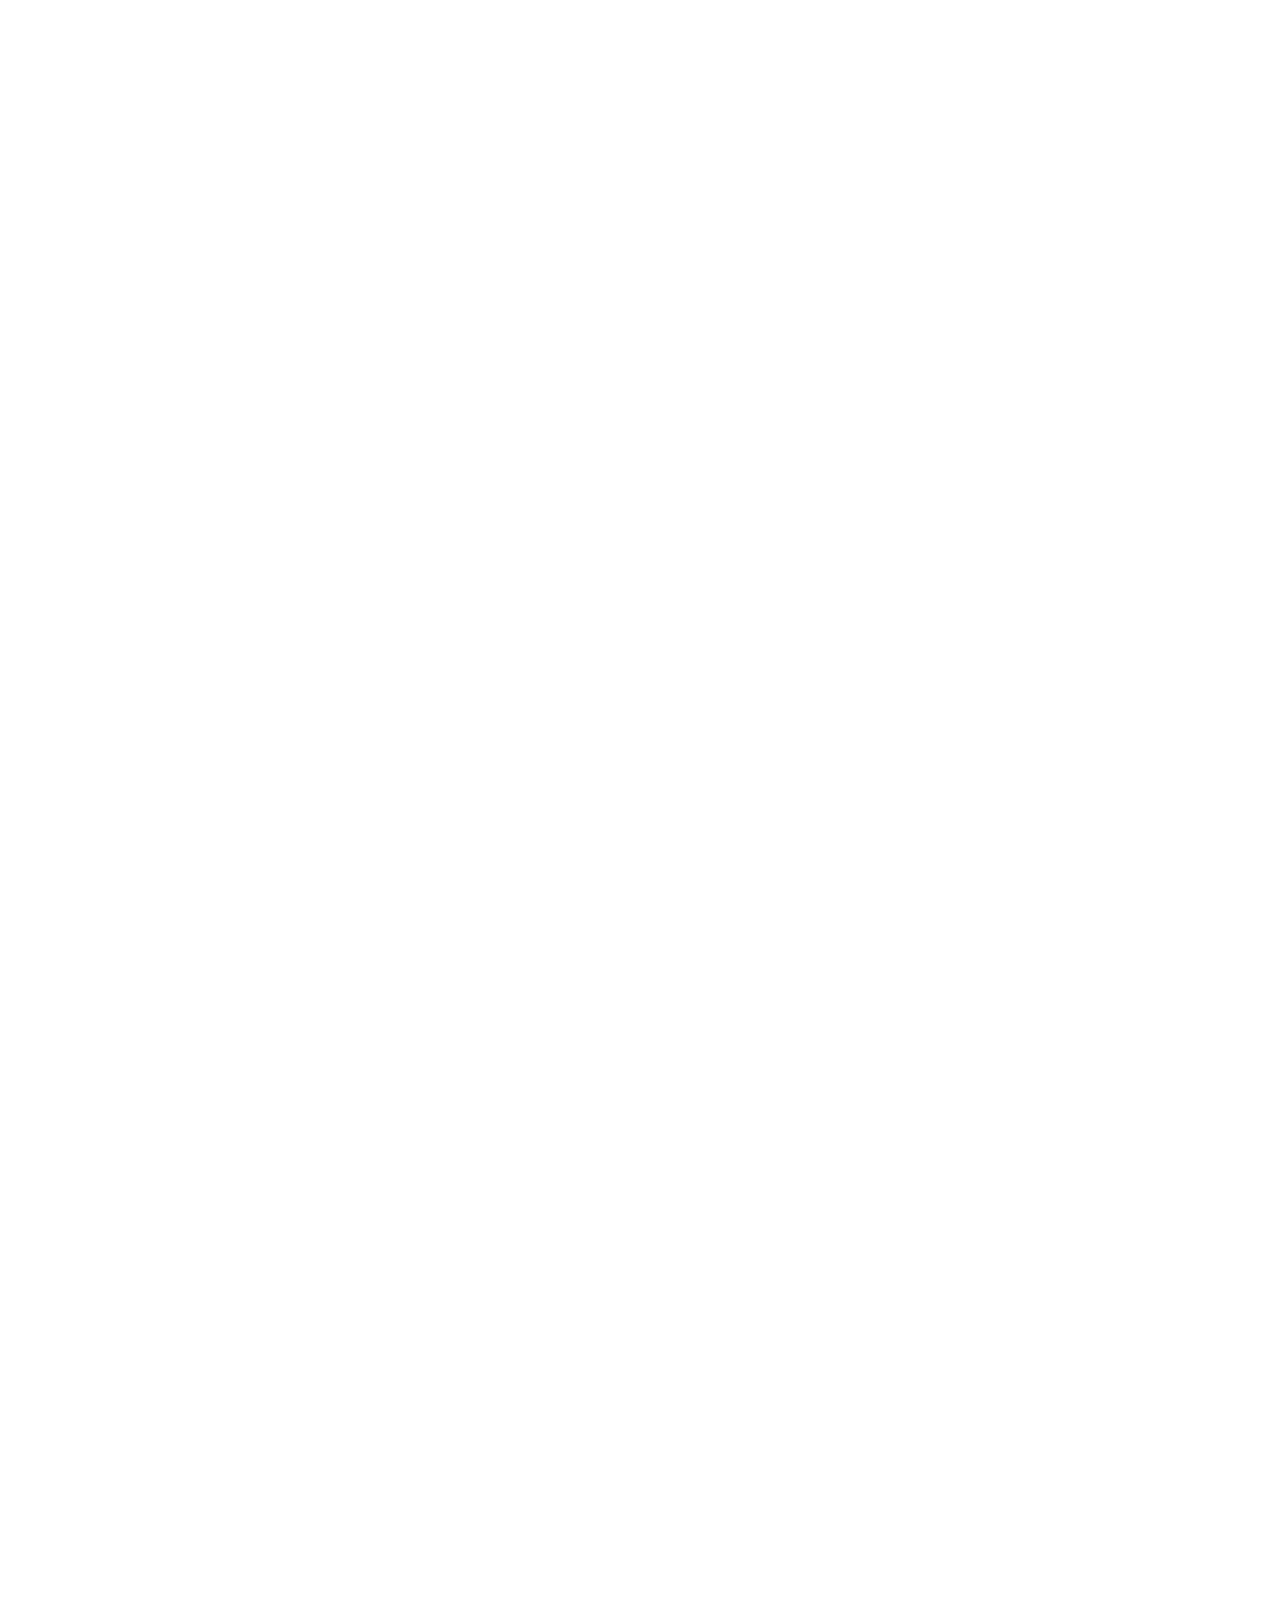
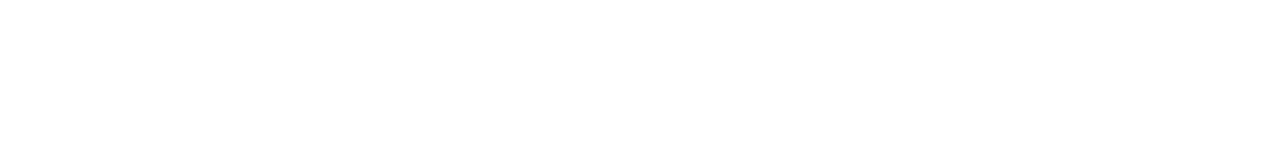
==== commit 2e642eca: "Update portfolio&home content" ====
--- a/index.html
+++ b/index.html
@@ -673,8 +673,10 @@
                 <div class="sec-title-wrapper">
                   <h2 class="sec-sub-title title-anim">Definition</h2>
                   <h3 class="sec-title title-anim">
-                    DHUBS (noun):
+                    DHUBS
+                    <p>(noun) :</p>
                   </h3>
+                  
                 </div>
                 <div class="sec-text-wrapper">
                   <div class="sec-text text-anim">
@@ -710,12 +712,12 @@
                     Our Range of<br />
                     Marketing Services
                   </h3>
-                  <p>
+                  <!-- <p>
                     At D Hubs, marketing isn't just a service; it's a crafted symphony of strategy. We seamlessly blend
                     creativity and precision, tailoring unique digital narratives for your brand. Here, your brand isn't
                     just present; it's an influential force, reshaping the digital landscape. We provide 360 solutions
                     to all your online business needs.
-                  </p>
+                  </p> -->
                 </div>
               </div>
             </div>
@@ -1308,21 +1310,21 @@
                         <!-- <div class="research__number">
                           <span>70%</span>
                         </div> -->
-                        <div class="research__info">
+                        <!-- <div class="research__info">
                           <h4 class="research__title">Rapid Prototyping Studio</h4>
                           <p>Offering state-of-the-art prototyping facilities equipped with
                             the latest tools and technologies to expedite
                             the development and testing of
                             tech prototype.</p>
-                        </div>
-                      </div>
-                    </div>
-                  </div>
-                </div>
-              </div>
-            </div>
-
-            <div class="counter__area-3 wf_panel">
+                        </div> -->
+                      </div>
+                    </div>
+                  </div>
+                </div>
+              </div>
+            </div>
+
+            <div class="counter__area-3 wf_panel pt-150">
               <div class="container">
                 <!-- <div class="row">
                     <div class="col-xxl-12">
@@ -1415,7 +1417,7 @@
                         <!-- <div class="research__number">
                           <span>70%</span>
                         </div> -->
-                        <div class="research__info">
+                        <!-- <div class="research__info">
                           <h4 class="research__title">Narrative Building</h4>
                           <p> We specialize in crafting 
                             compelling storylines and narratives across 
@@ -1423,15 +1425,15 @@
                             message is communicated effectively and 
                             resonates with your audience.
                             </p>
-                        </div>
-                      </div>
-                    </div>
-                  </div>
-                </div>
-              </div>
-            </div>
-
-            <div class="cta__area-3 new-area wf_panel">
+                        </div> -->
+                      </div>
+                    </div>
+                  </div>
+                </div>
+              </div>
+            </div>
+
+            <div class="cta__area-3 new-area wf_panel pt-150">
               <div class="container">
 
                 <div class="row">
--- a/assets/css/master.css
+++ b/assets/css/master.css
@@ -15212,9 +15212,9 @@
   background-color: var(--pink-5);
 }
 @media only screen and (min-width: 1920px) {
-  .cta__area-3 {
+  /* .cta__area-3 {
     padding-top: 60px;
-  }
+  } */
 }
 @media only screen and (min-width: 1400px) and (max-width: 1919px) {
   .cta__area-3 {
@@ -30118,7 +30118,9 @@
   width: 90px;
   position: unset !important;
 }
-
+.title-anim p{
+  color: #fff;
+}
 
 /* Contact Us */
 
@@ -30139,7 +30141,7 @@
 
 .slide-heading .sec-text{
   padding-left: 70px;
-  margin-bottom: 60px;
+  margin-bottom: 30px;
   font-size: 45px;
 }
 .slide-img img{
@@ -30150,7 +30152,8 @@
 
 }
 .portfolio__slide-2{
-  height: 420px;
+  height: 450px;
+  margin-bottom: 80px;
 }
 .counter__area-3 .sec-title {
   text-transform: uppercase;
@@ -30158,6 +30161,7 @@
 }
 .counter__area-3 .sec-title-wrapper p {
   margin-left: 80px;
+  max-width: 360px;
 }
 .new-area{
   background-color: var(--pink-3);
@@ -30172,6 +30176,7 @@
 }
 .new-area .sec-title-wrapper p {
   margin-left: 80px;
+  max-width: 360px;
 }
 @media only screen and (max-width: 767px) {
   .portfolio__slide-2{
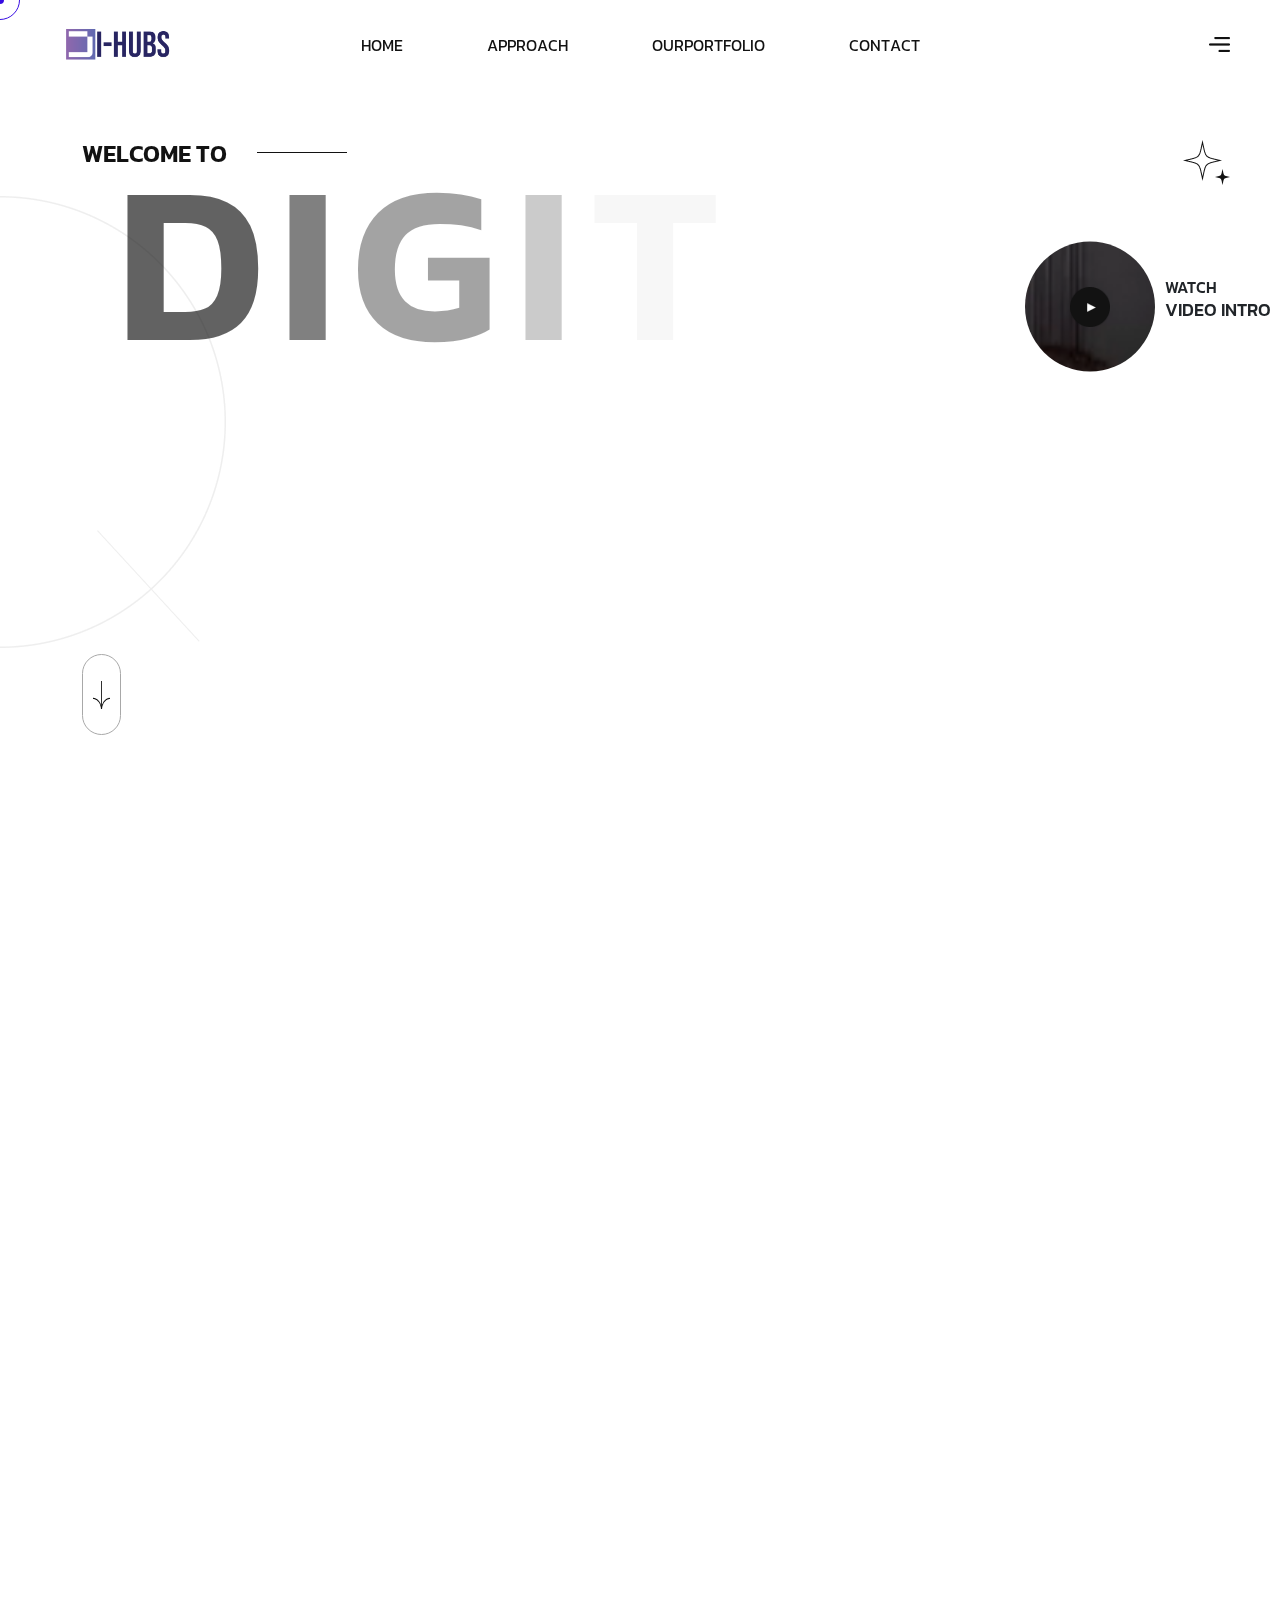
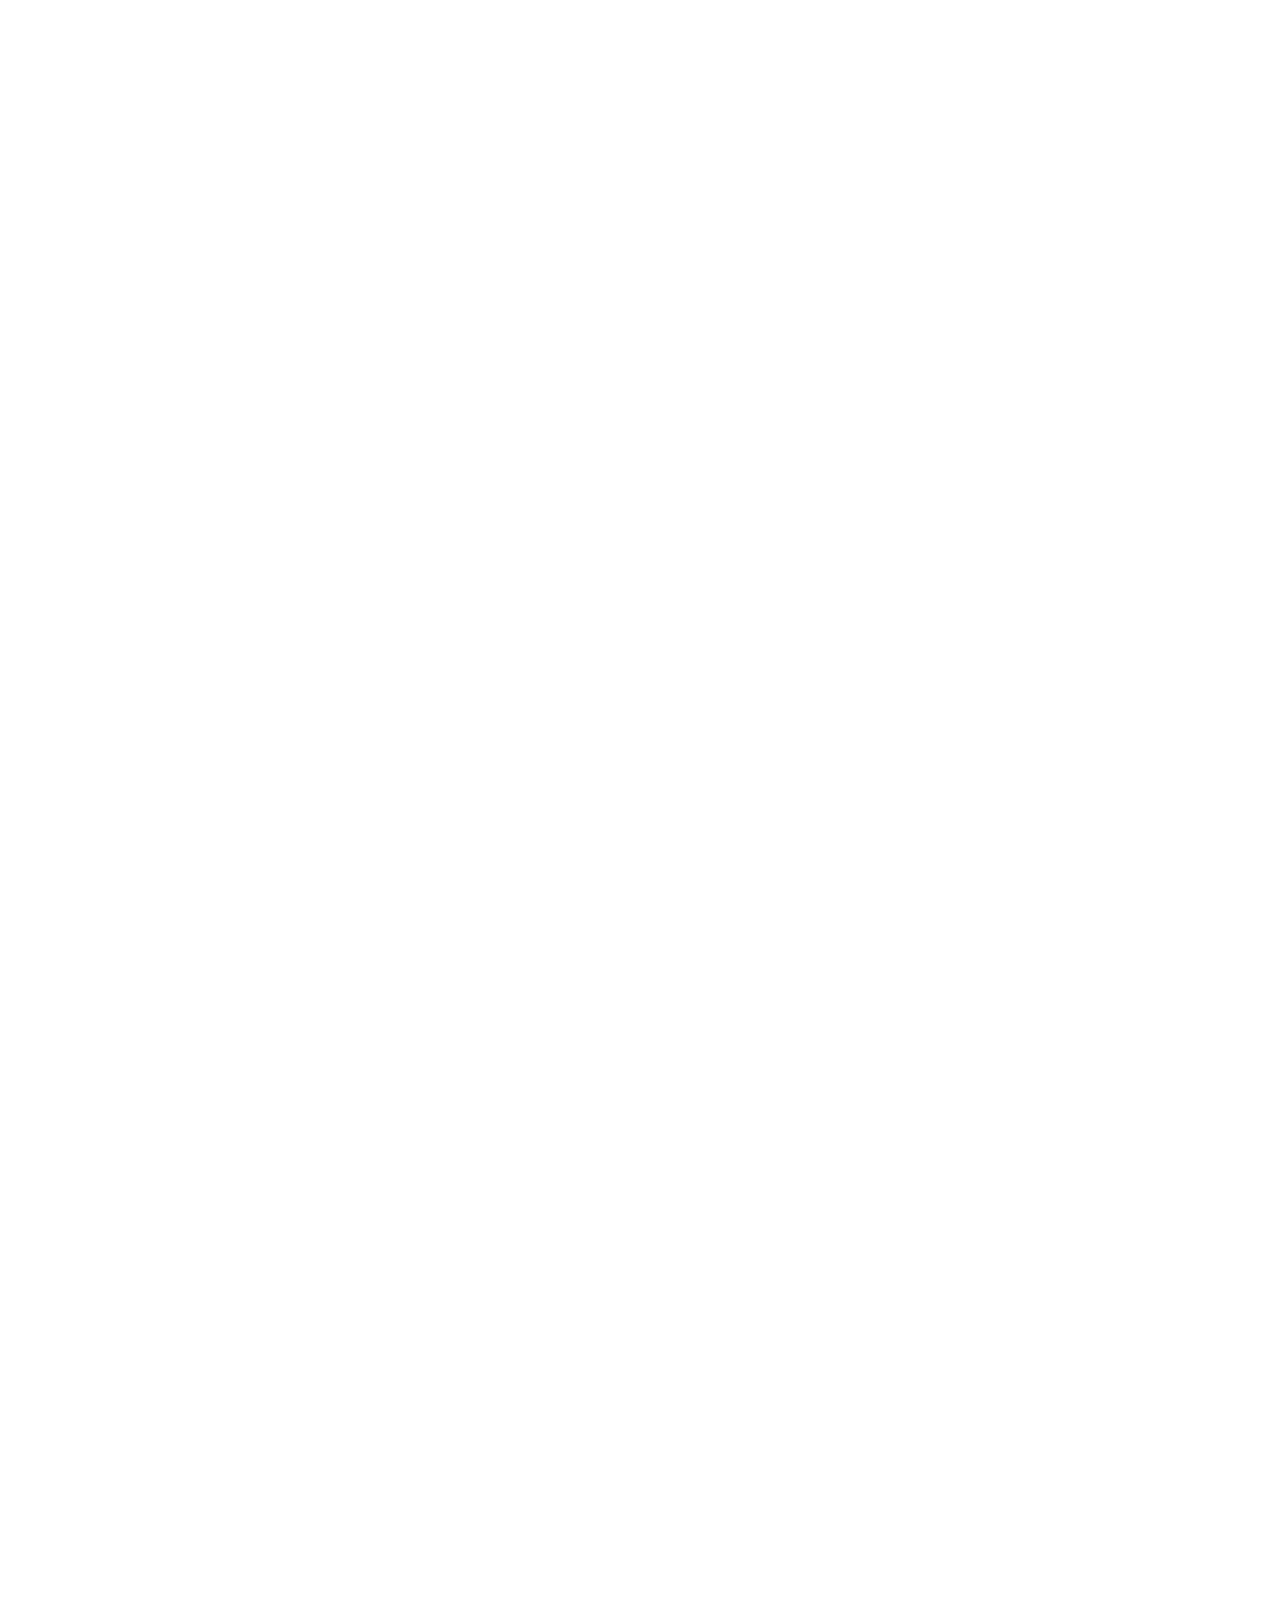
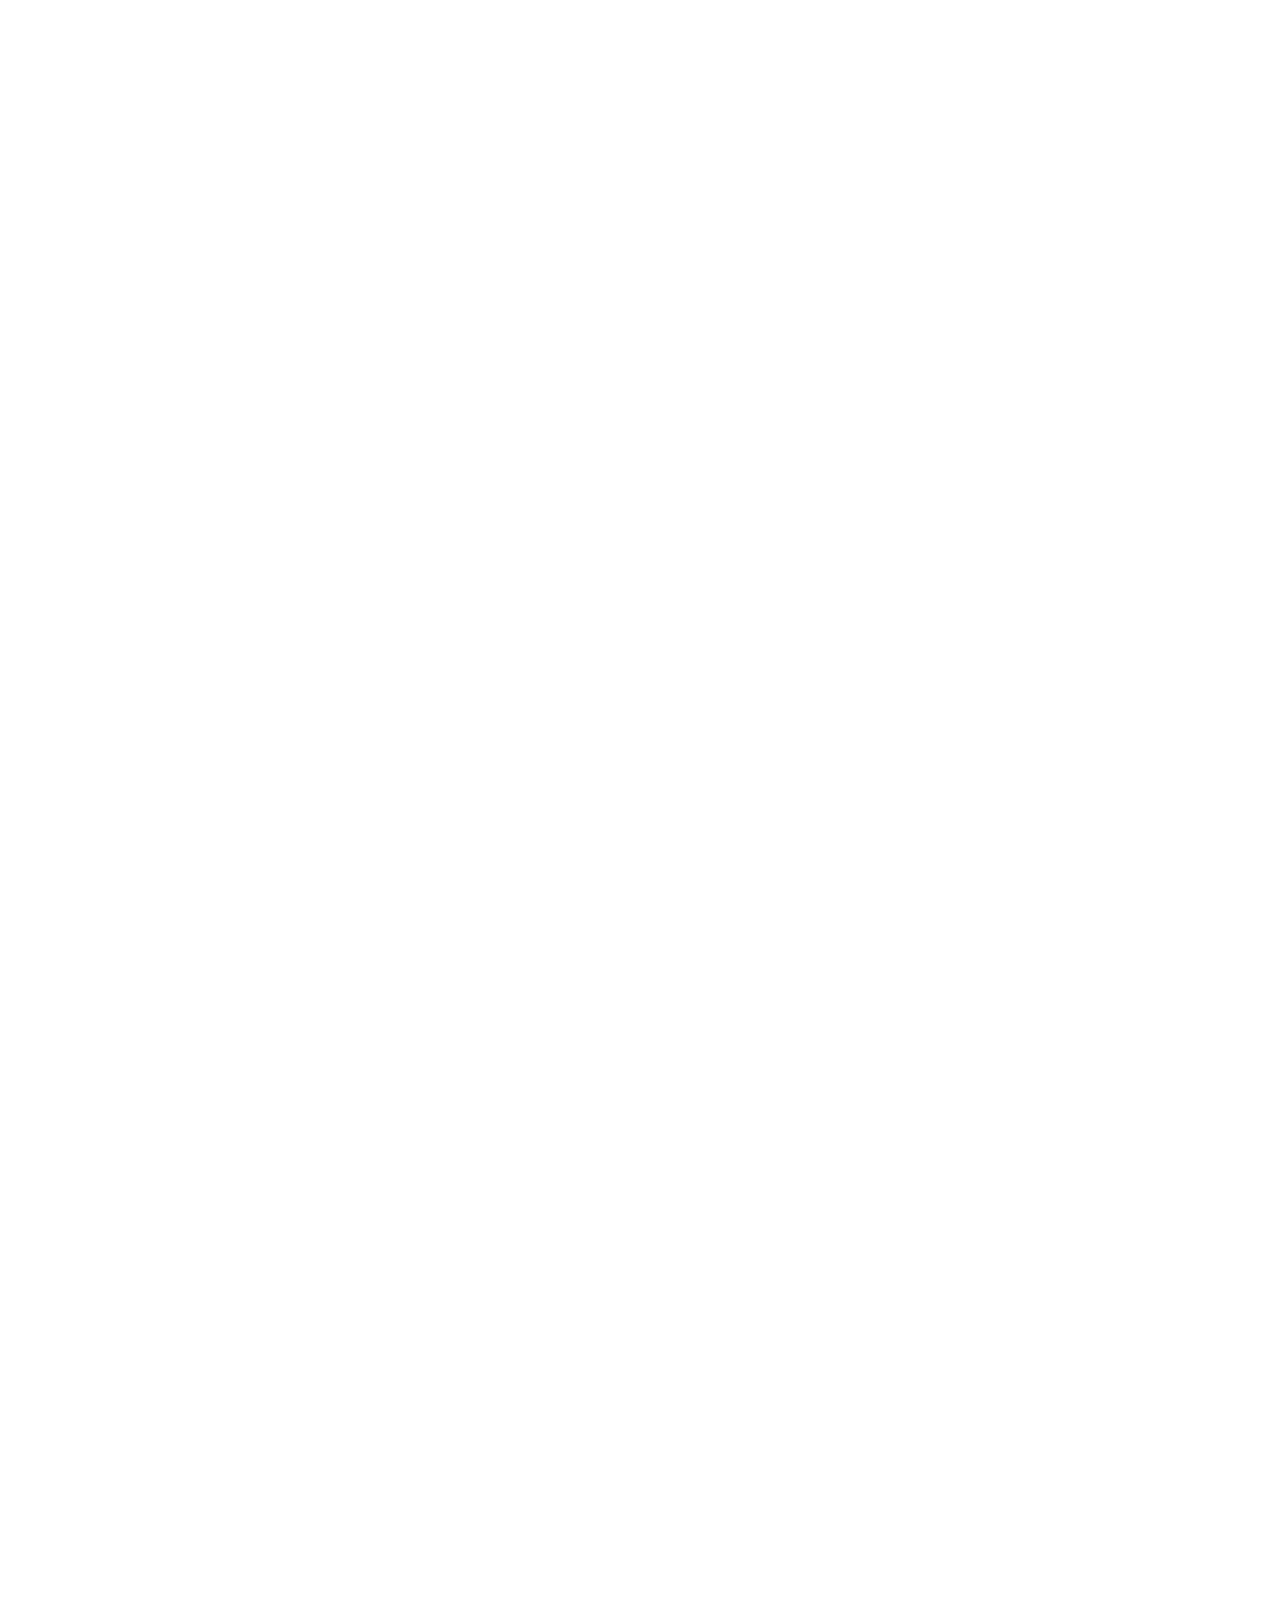
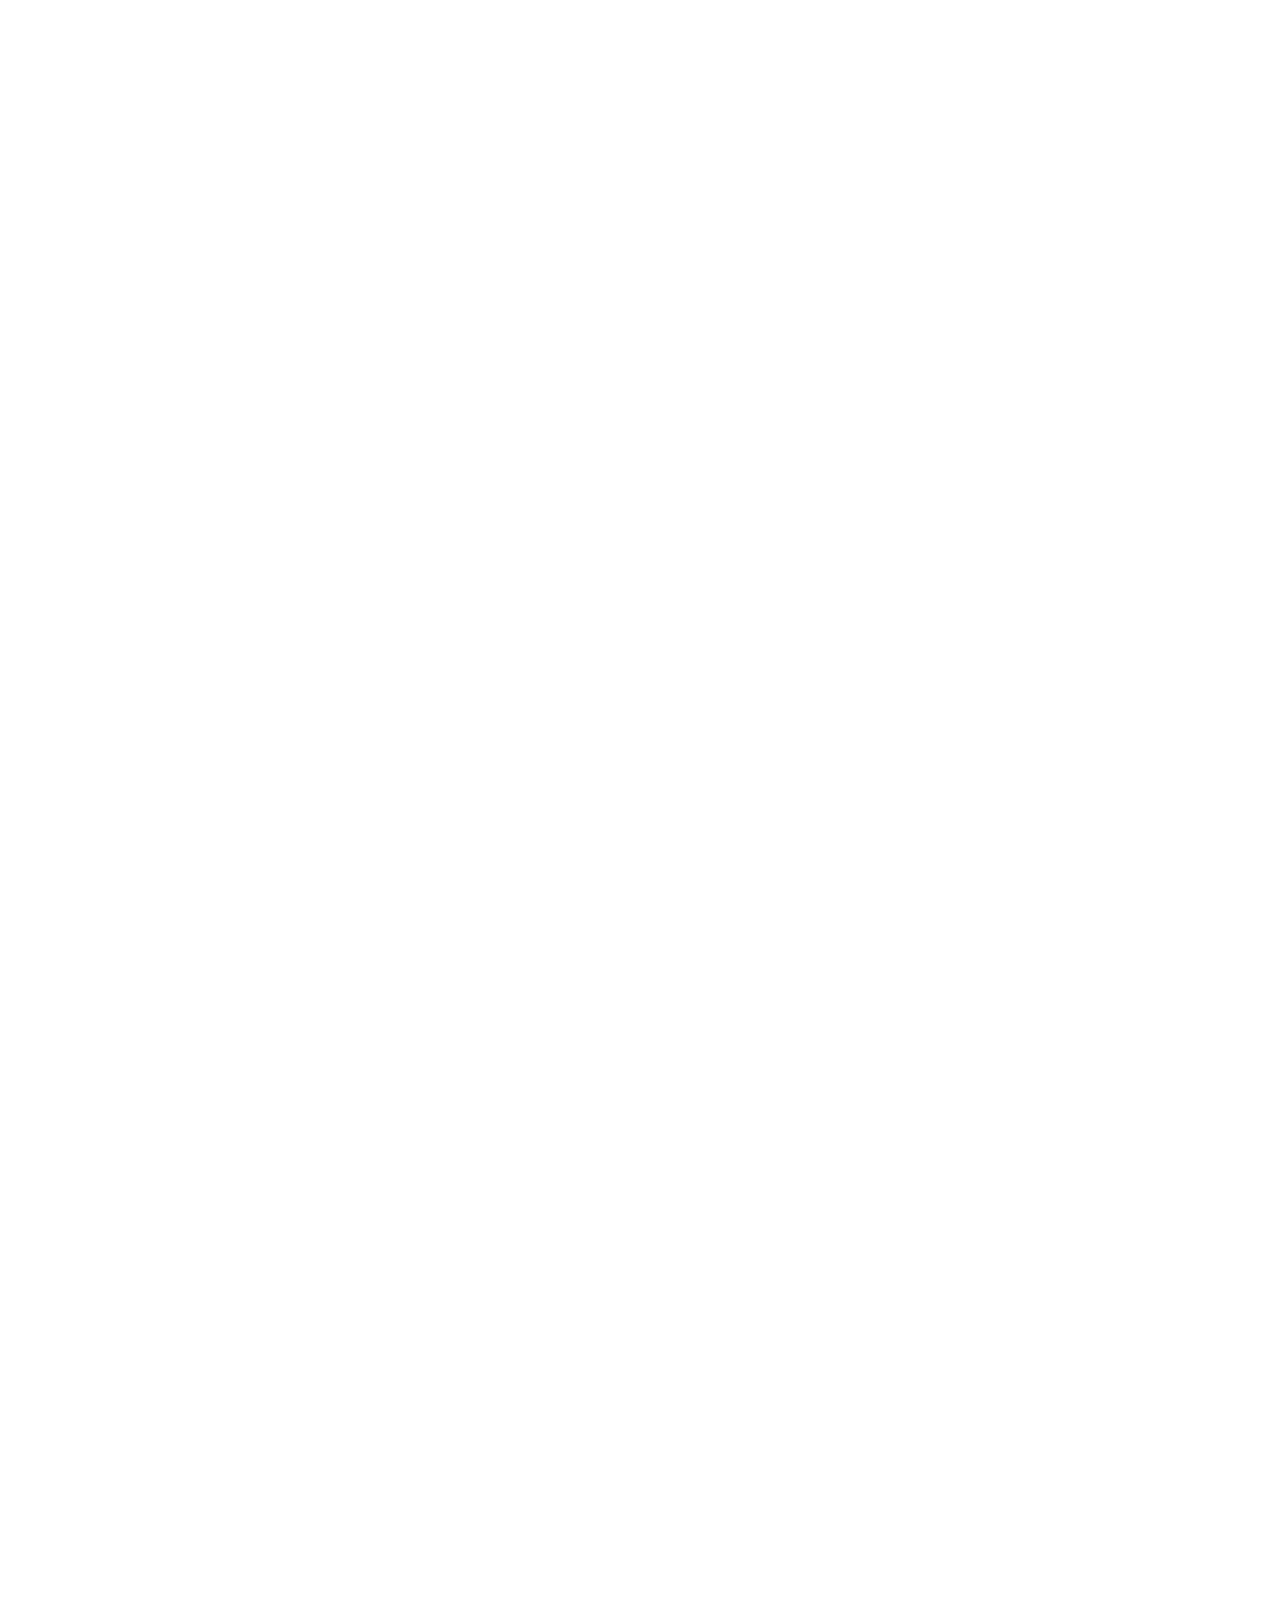
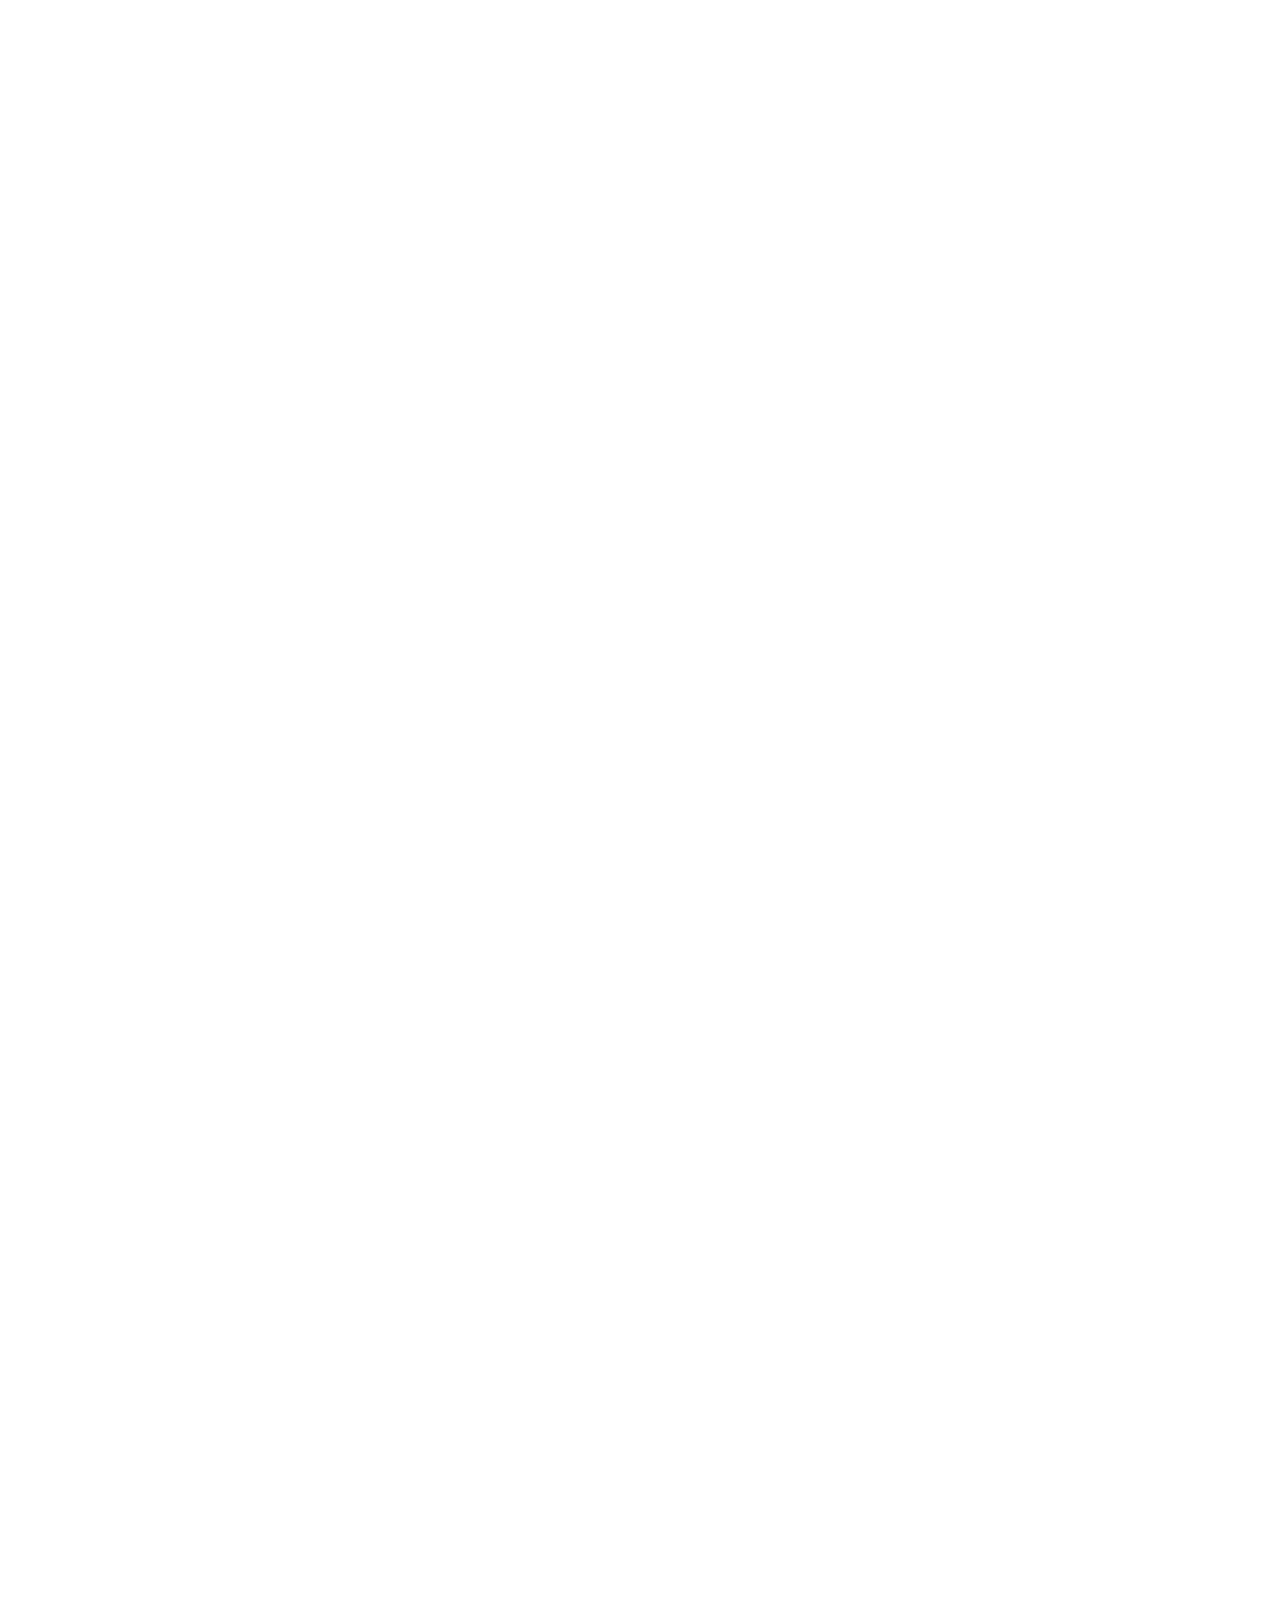
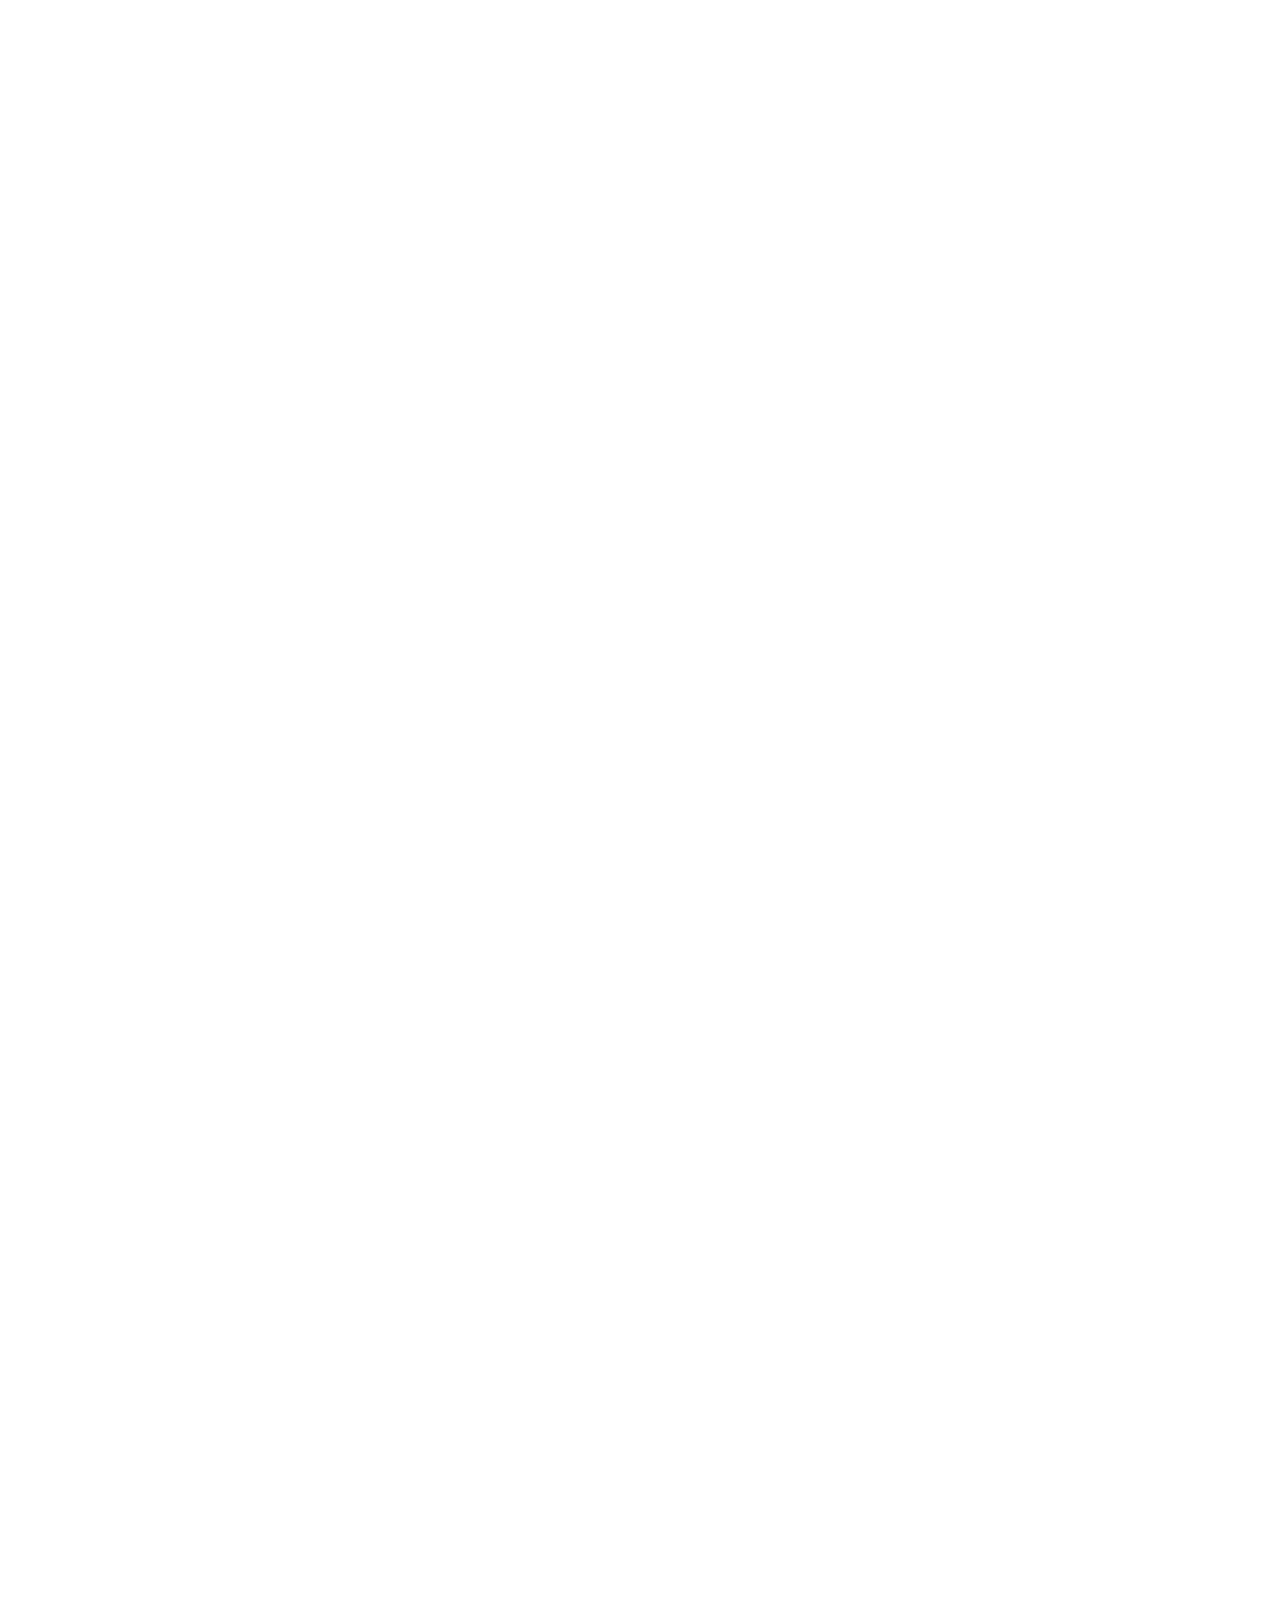
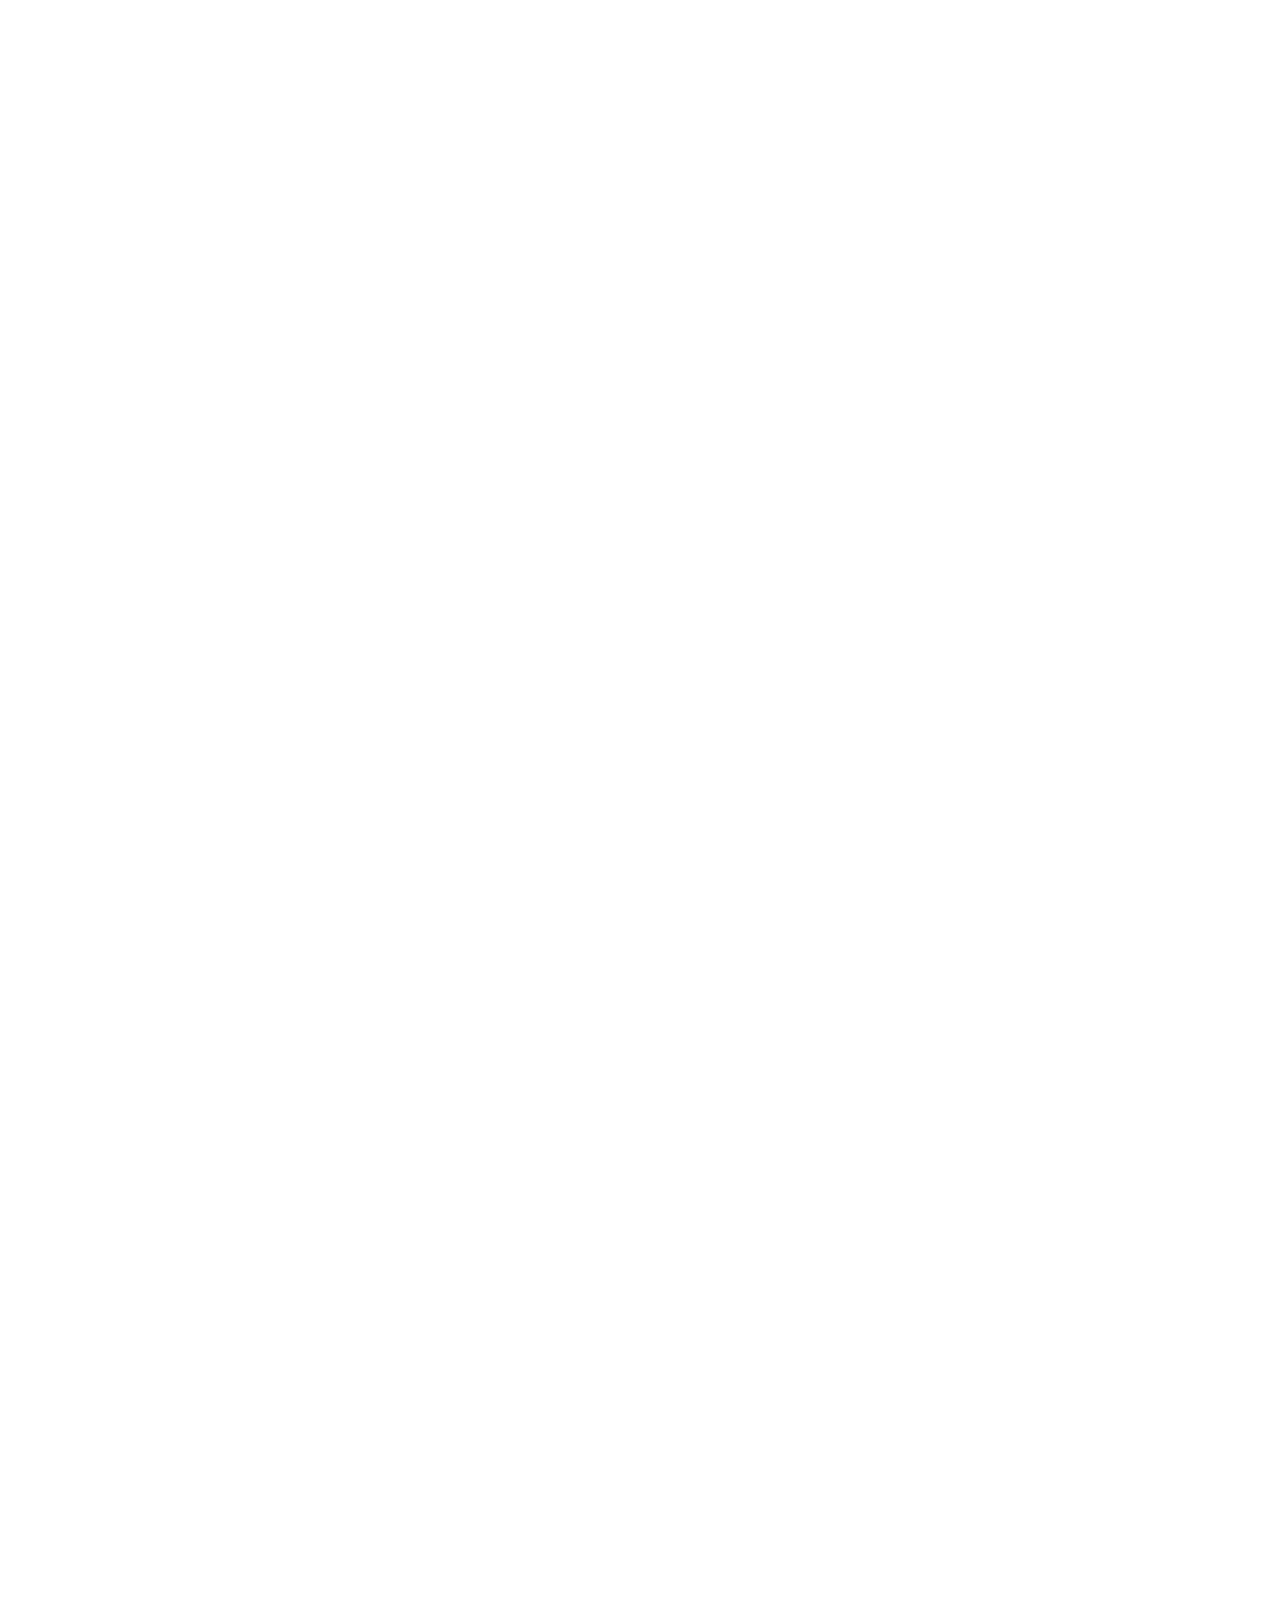
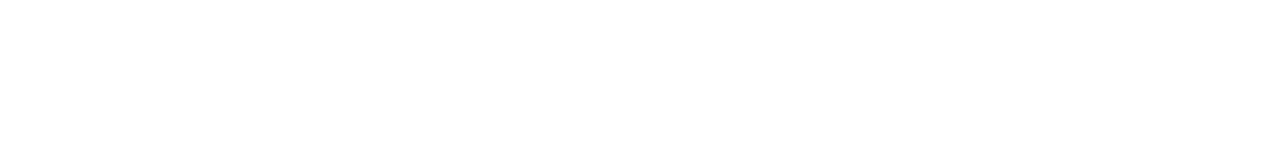
==== commit be0d3bc3: "home content fixes" ====
--- a/index.html
+++ b/index.html
@@ -727,7 +727,7 @@
                 <div class="service__list-3">
                   <div class="service__item-3 service_animation">
                     <h3>
-                      <a href="#" class="service__title-3">TECHNOLOGY & <br />INNOVATION</a>
+                      <a class="service__title-3">TECHNOLOGY & <br />INNOVATION</a>
 
                     </h3>
                     <div class="service__content-3">
@@ -764,7 +764,7 @@
                     </div>
                     <div class="service__btn-3">
                       <div class="btn_wrapper">
-                        <a href="#" class="wc-btn-black btn-hover btn-item"><span></span> Details
+                        <a href="contact.html" class="wc-btn-black btn-hover btn-item"><span></span> Contact us
                           <i class="fa-solid fa-arrow-right"></i></a>
                       </div>
                     </div>
@@ -779,7 +779,7 @@
 
                   <div class="service__item-3 service_animation">
                     <h3>
-                      <a href="#" class="service__title-3">CREATIVE
+                      <a class="service__title-3">CREATIVE
                         <!-- <br />and Branding -->
                       </a>
                     </h3>
@@ -821,7 +821,7 @@
                     </div>
                     <div class="service__btn-3">
                       <div class="btn_wrapper">
-                        <a href="#" class="wc-btn-black btn-hover btn-item"><span></span> Details
+                        <a href="contact.html" class="wc-btn-black btn-hover btn-item"><span></span>  Contact us
                           <i class="fa-solid fa-arrow-right"></i></a>
                       </div>
                     </div>
@@ -836,7 +836,7 @@
 
                   <div class="service__item-3 service_animation">
                     <h3 class="">
-                      <a href="#" class="service__title-3">DIGITAL STRATEGY <br />& PLANNING</a>
+                      <a class="service__title-3">DIGITAL STRATEGY <br />& PLANNING</a>
                     </h3>
                     <div class="service__content-3">
                       <!-- <p>
@@ -896,7 +896,7 @@
                     </div>
                     <div class="service__btn-3">
                       <div class="btn_wrapper">
-                        <a href="#" class="wc-btn-black btn-hover btn-item"><span></span> Details
+                        <a href="contact.html" class="wc-btn-black btn-hover btn-item"><span></span>  Contact us
                           <i class="fa-solid fa-arrow-right"></i></a>
                       </div>
                     </div>
@@ -911,7 +911,7 @@
 
                   <div class="service__item-3 service_animation">
                     <h3 class="">
-                      <a href="#" class="service__title-3">PRODUCTION
+                      <a class="service__title-3">PRODUCTION
                         <!-- <br />and Strategy -->
                       </a>
                     </h3>
@@ -932,7 +932,7 @@
                     </div>
                     <div class="service__btn-3">
                       <div class="btn_wrapper">
-                        <a href="#" class="wc-btn-black btn-hover btn-item"><span></span> Details
+                        <a href="contact.html" class="wc-btn-black btn-hover btn-item"><span></span>  Contact us
                           <i class="fa-solid fa-arrow-right"></i></a>
                       </div>
                     </div>
@@ -948,7 +948,7 @@
 
                   <div class="service__item-3 service_animation">
                     <h3 class="">
-                      <a href="#" class="service__title-3">MEDIA
+                      <a class="service__title-3">MEDIA
                         <!-- <br />and Strategy -->
                       </a>
                     </h3>
@@ -969,7 +969,7 @@
                     </div>
                     <div class="service__btn-3">
                       <div class="btn_wrapper">
-                        <a href="#" class="wc-btn-black btn-hover btn-item"><span></span> Details
+                        <a href="contact.html" class="wc-btn-black btn-hover btn-item"><span></span>  Contact us
                           <i class="fa-solid fa-arrow-right"></i></a>
                       </div>
                     </div>
@@ -986,7 +986,7 @@
 
                   <div class="service__item-3 service_animation">
                     <h3 class="">
-                      <a href="#" class="service__title-3">PR
+                      <a class="service__title-3">PR
                         <!-- <br />and Strategy -->
                       </a>
                     </h3>
@@ -1007,7 +1007,7 @@
                     </div>
                     <div class="service__btn-3">
                       <div class="btn_wrapper">
-                        <a href="#" class="wc-btn-black btn-hover btn-item"><span></span> Details
+                        <a href="contact.html" class="wc-btn-black btn-hover btn-item"><span></span>  Contact us
                           <i class="fa-solid fa-arrow-right"></i></a>
                       </div>
                     </div>
@@ -1273,10 +1273,10 @@
                         </div> -->
                         <div class="research__info">
                           <h4 class="research__title">Innovation Labs</h4>
-                          <p> Establishing specialized
+                          <!-- <p> Establishing specialized
                             labs within the tech house for conducting
                             research, experimentation, and ideation to
-                            develop cutting-edge solutions.</p>
+                            develop cutting-edge solutions.</p> -->
                         </div>
                       </div>
 
@@ -1286,10 +1286,10 @@
                         </div> -->
                         <div class="research__info">
                           <h4 class="research__title">Startup Studio</h4>
-                          <p>Running a Startup studio
+                          <!-- <p>Running a Startup studio
                             to nurture tech start-ups, providing them with
                             access to industry experts, resources, and
-                            infrastructure to scale their innovations.</p>
+                            infrastructure to scale their innovations.</p> -->
                         </div>
                       </div>
 
@@ -1299,10 +1299,10 @@
                         </div> -->
                         <div class="research__info">
                           <h4 class="research__title">Open Innovation Projects</h4>
-                          <p>Spearheading
+                          <!-- <p>Spearheading
                             collaborative initiatives where tech experts,
                             developers, and designers come together to
-                            co-create disruptive tech solutions.</p>
+                            co-create disruptive tech solutions.</p> -->
                         </div>
                       </div>
 
@@ -1310,13 +1310,13 @@
                         <!-- <div class="research__number">
                           <span>70%</span>
                         </div> -->
-                        <!-- <div class="research__info">
+                        <div class="research__info">
                           <h4 class="research__title">Rapid Prototyping Studio</h4>
-                          <p>Offering state-of-the-art prototyping facilities equipped with
+                          <!-- <p>Offering state-of-the-art prototyping facilities equipped with
                             the latest tools and technologies to expedite
                             the development and testing of
-                            tech prototype.</p>
-                        </div> -->
+                            tech prototype.</p> -->
+                        </div>
                       </div>
                     </div>
                   </div>
@@ -1377,11 +1377,11 @@
                         </div> -->
                         <div class="research__info">
                           <h4 class="research__title">Illustration</h4>
-                          <p> Our illustration services cover 
+                          <!-- <p> Our illustration services cover 
                             a wide range of styles and techniques, from 
                             detailed hand-drawn sketches to vibrant 
                             digital artworks, tailored to suit your unique 
-                            vision.</p>
+                            vision.</p> -->
                         </div>
                       </div>
 
@@ -1391,11 +1391,11 @@
                         </div> -->
                         <div class="research__info">
                           <h4 class="research__title">Branding</h4>
-                          <p>We help businesses define their 
+                          <!-- <p>We help businesses define their 
                             visual identities through logo design, brand 
                             guidelines, and cohesive visual assets that 
                             reflect their values and resonate with their 
-                            target audience.</p>
+                            target audience.</p> -->
                         </div>
                       </div>
 
@@ -1405,11 +1405,11 @@
                         </div> -->
                         <div class="research__info">
                           <h4 class="research__title">Strategys</h4>
-                          <p> Our strategic consulting services 
+                          <!-- <p> Our strategic consulting services 
                             focus on developing cohesive plans to 
                             align your creative goals with your business 
                             objectives, ensuring a holistic and impactful 
-                            approach to your projects.</p>
+                            approach to your projects.</p> -->
                         </div>
                       </div>
 
@@ -1417,15 +1417,15 @@
                         <!-- <div class="research__number">
                           <span>70%</span>
                         </div> -->
-                        <!-- <div class="research__info">
+                        <div class="research__info">
                           <h4 class="research__title">Narrative Building</h4>
-                          <p> We specialize in crafting 
+                          <!-- <p> We specialize in crafting 
                             compelling storylines and narratives across 
                             various media platforms, ensuring that your 
                             message is communicated effectively and 
                             resonates with your audience.
-                            </p>
-                        </div> -->
+                            </p> -->
+                        </div>
                       </div>
                     </div>
                   </div>
